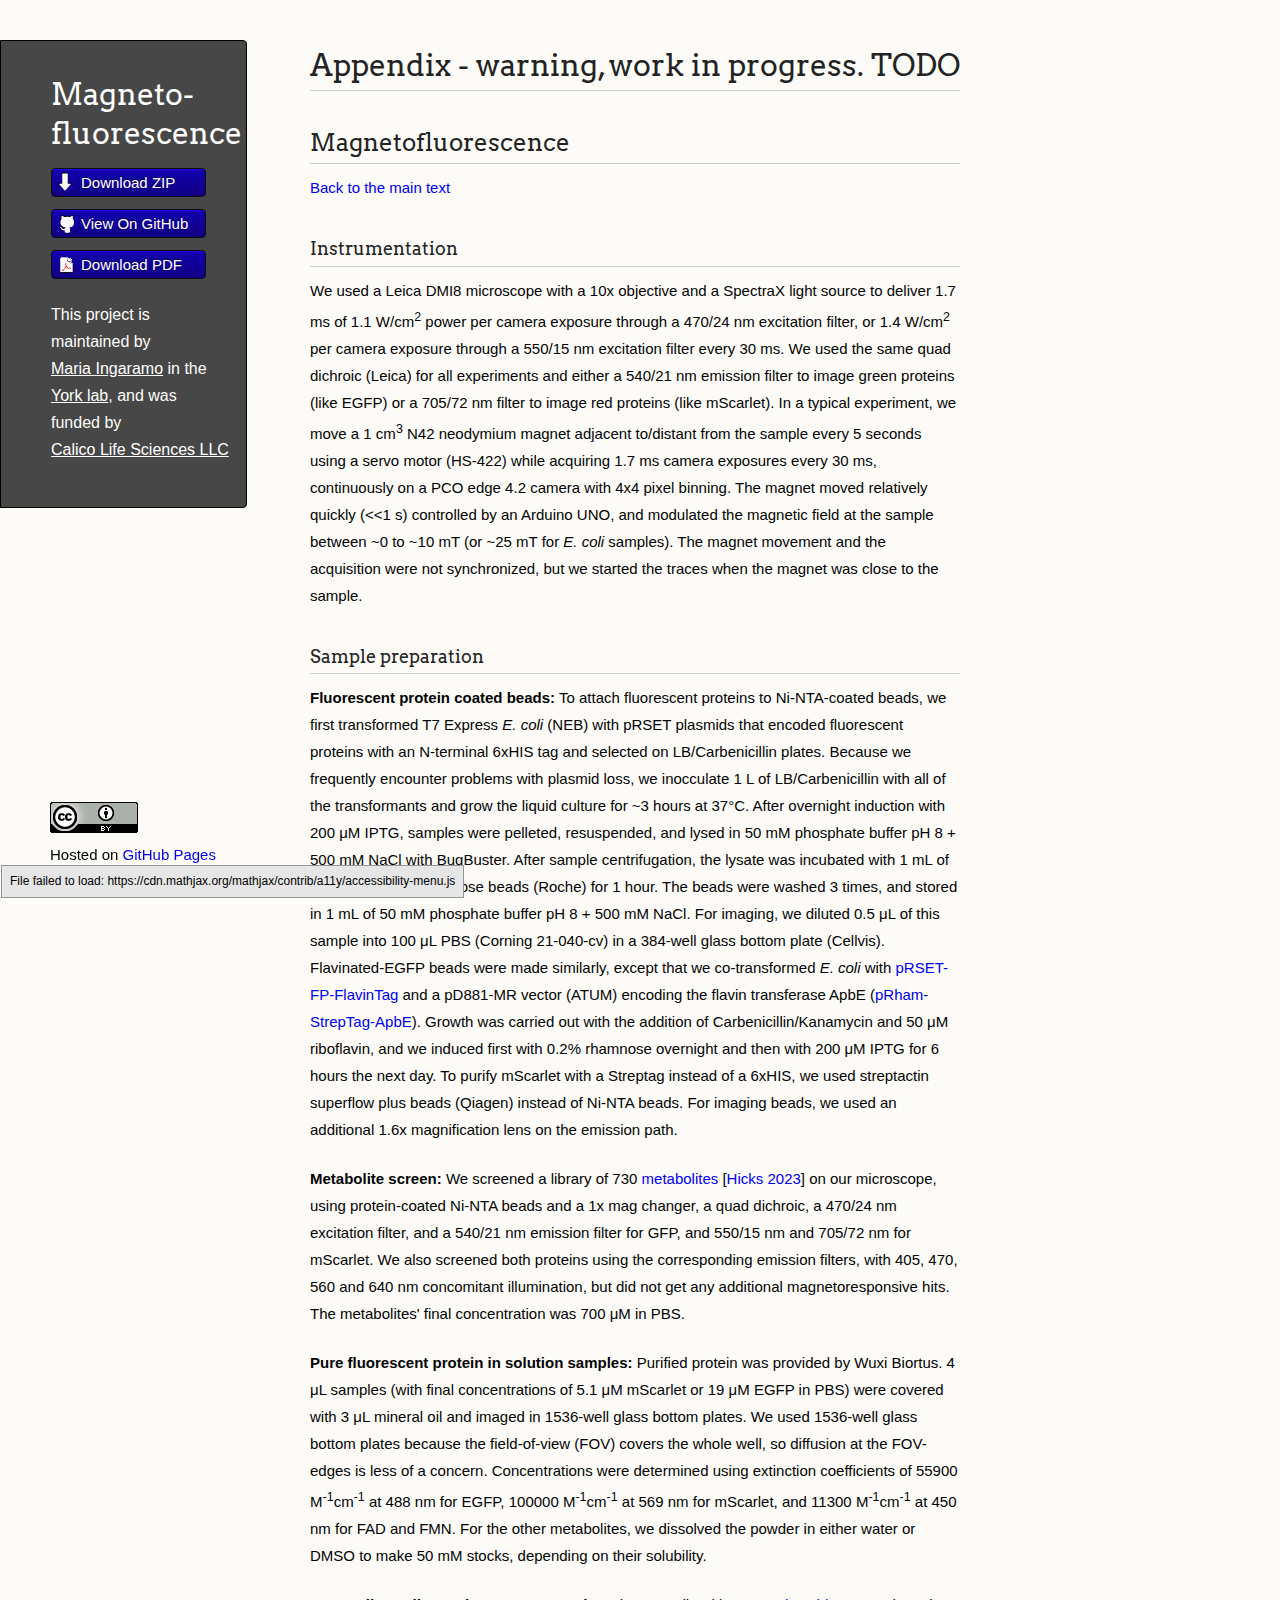
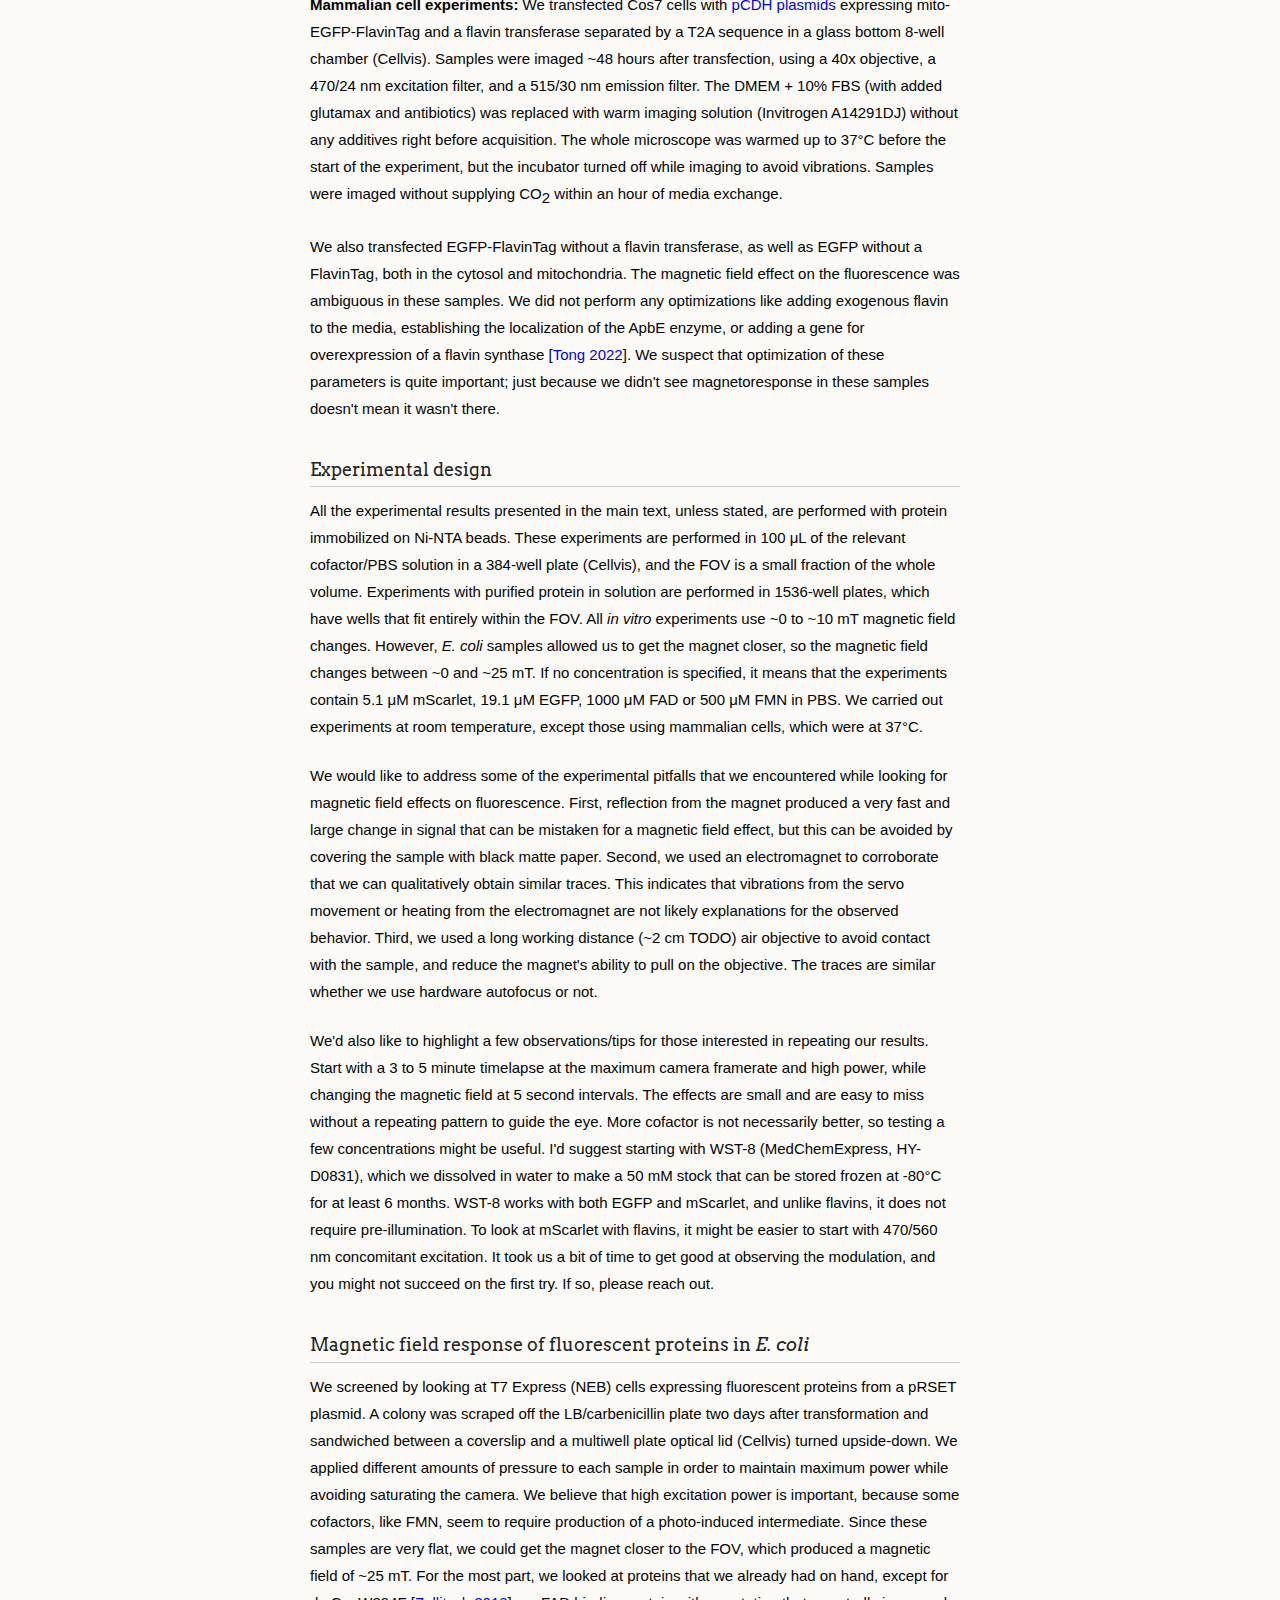
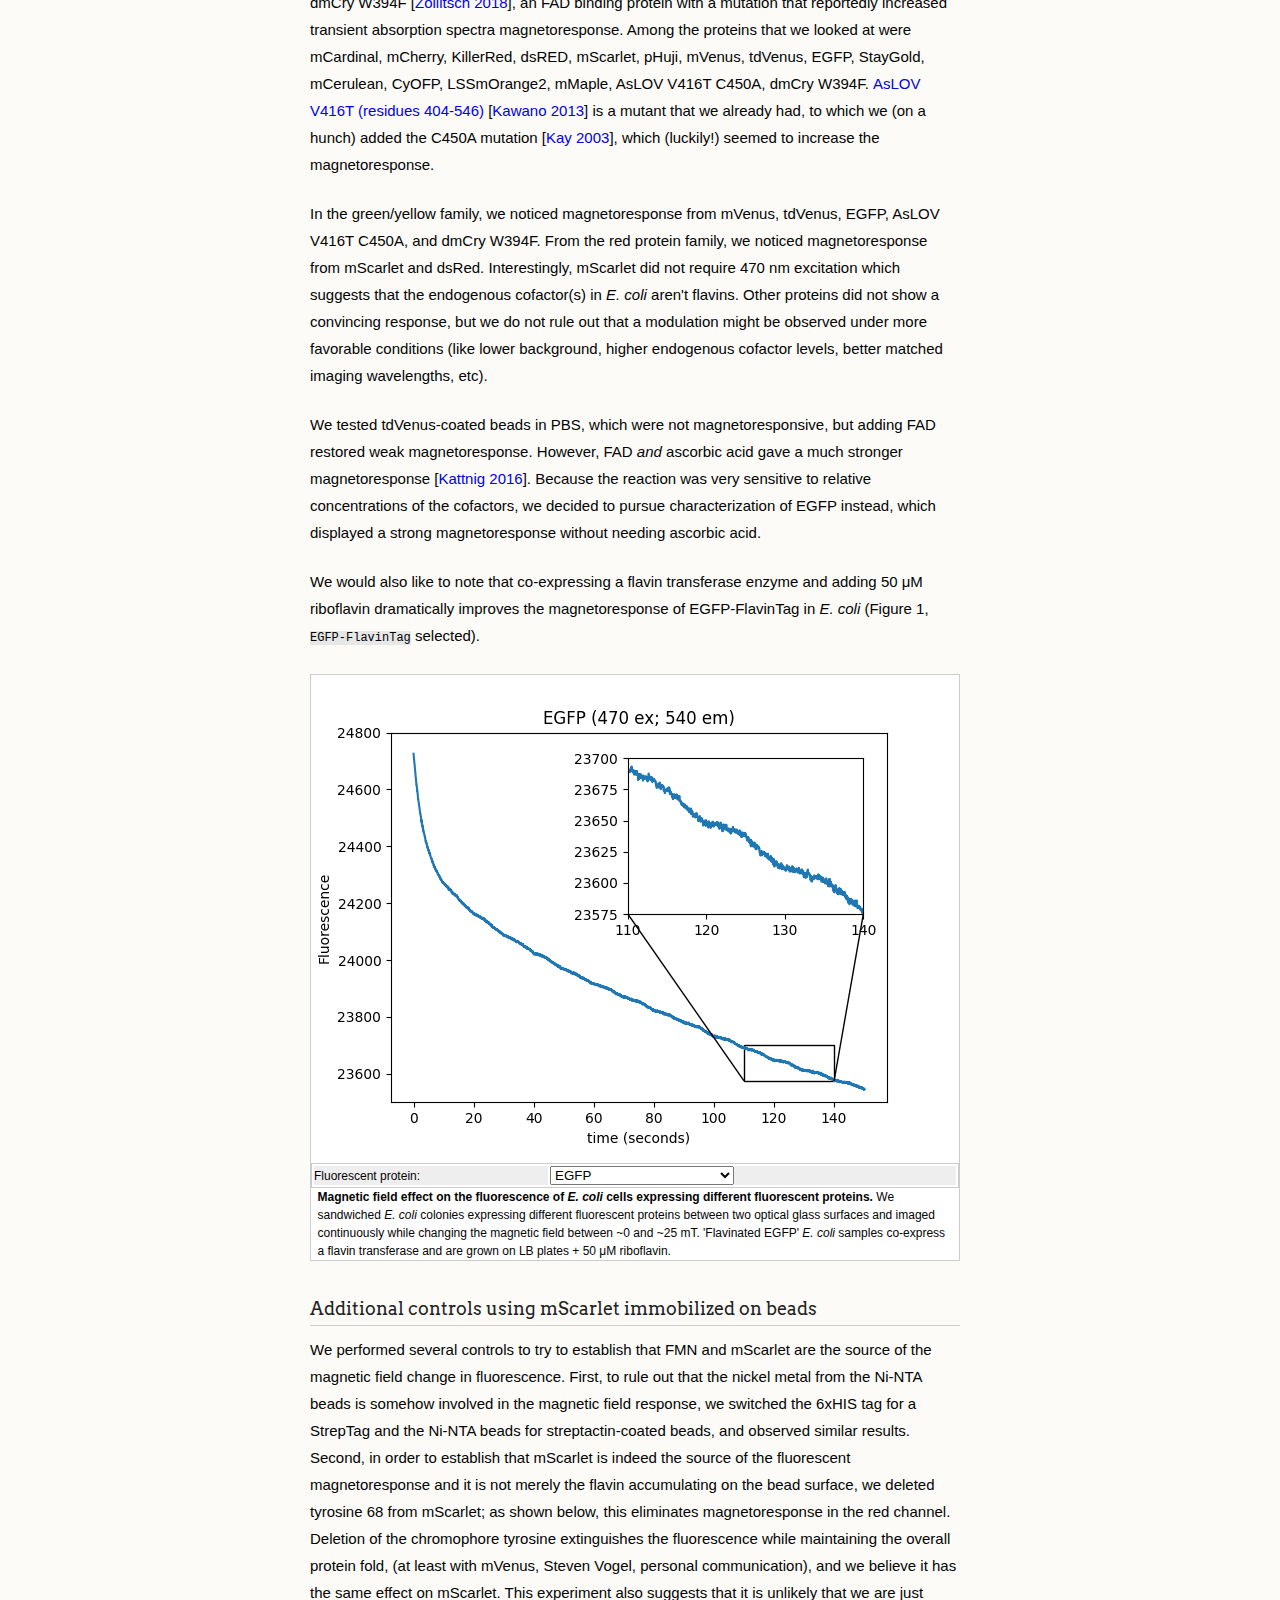
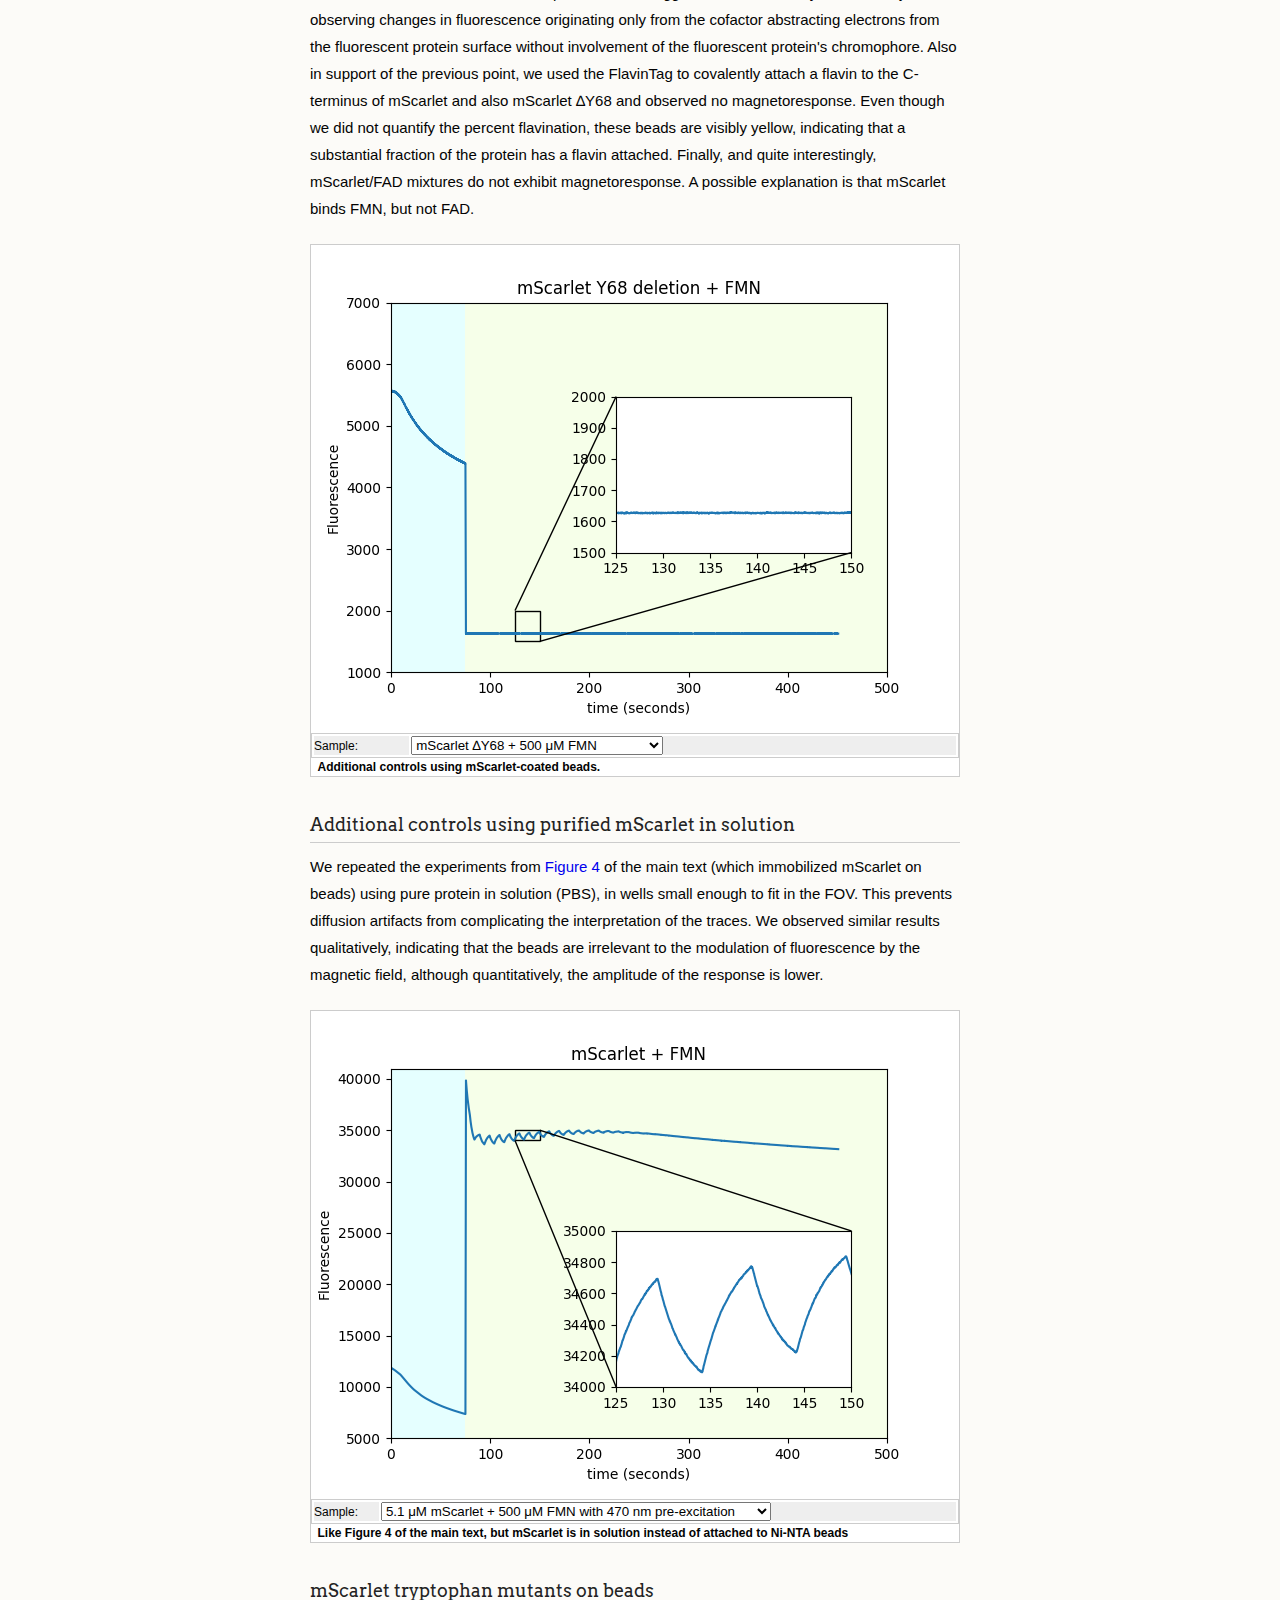
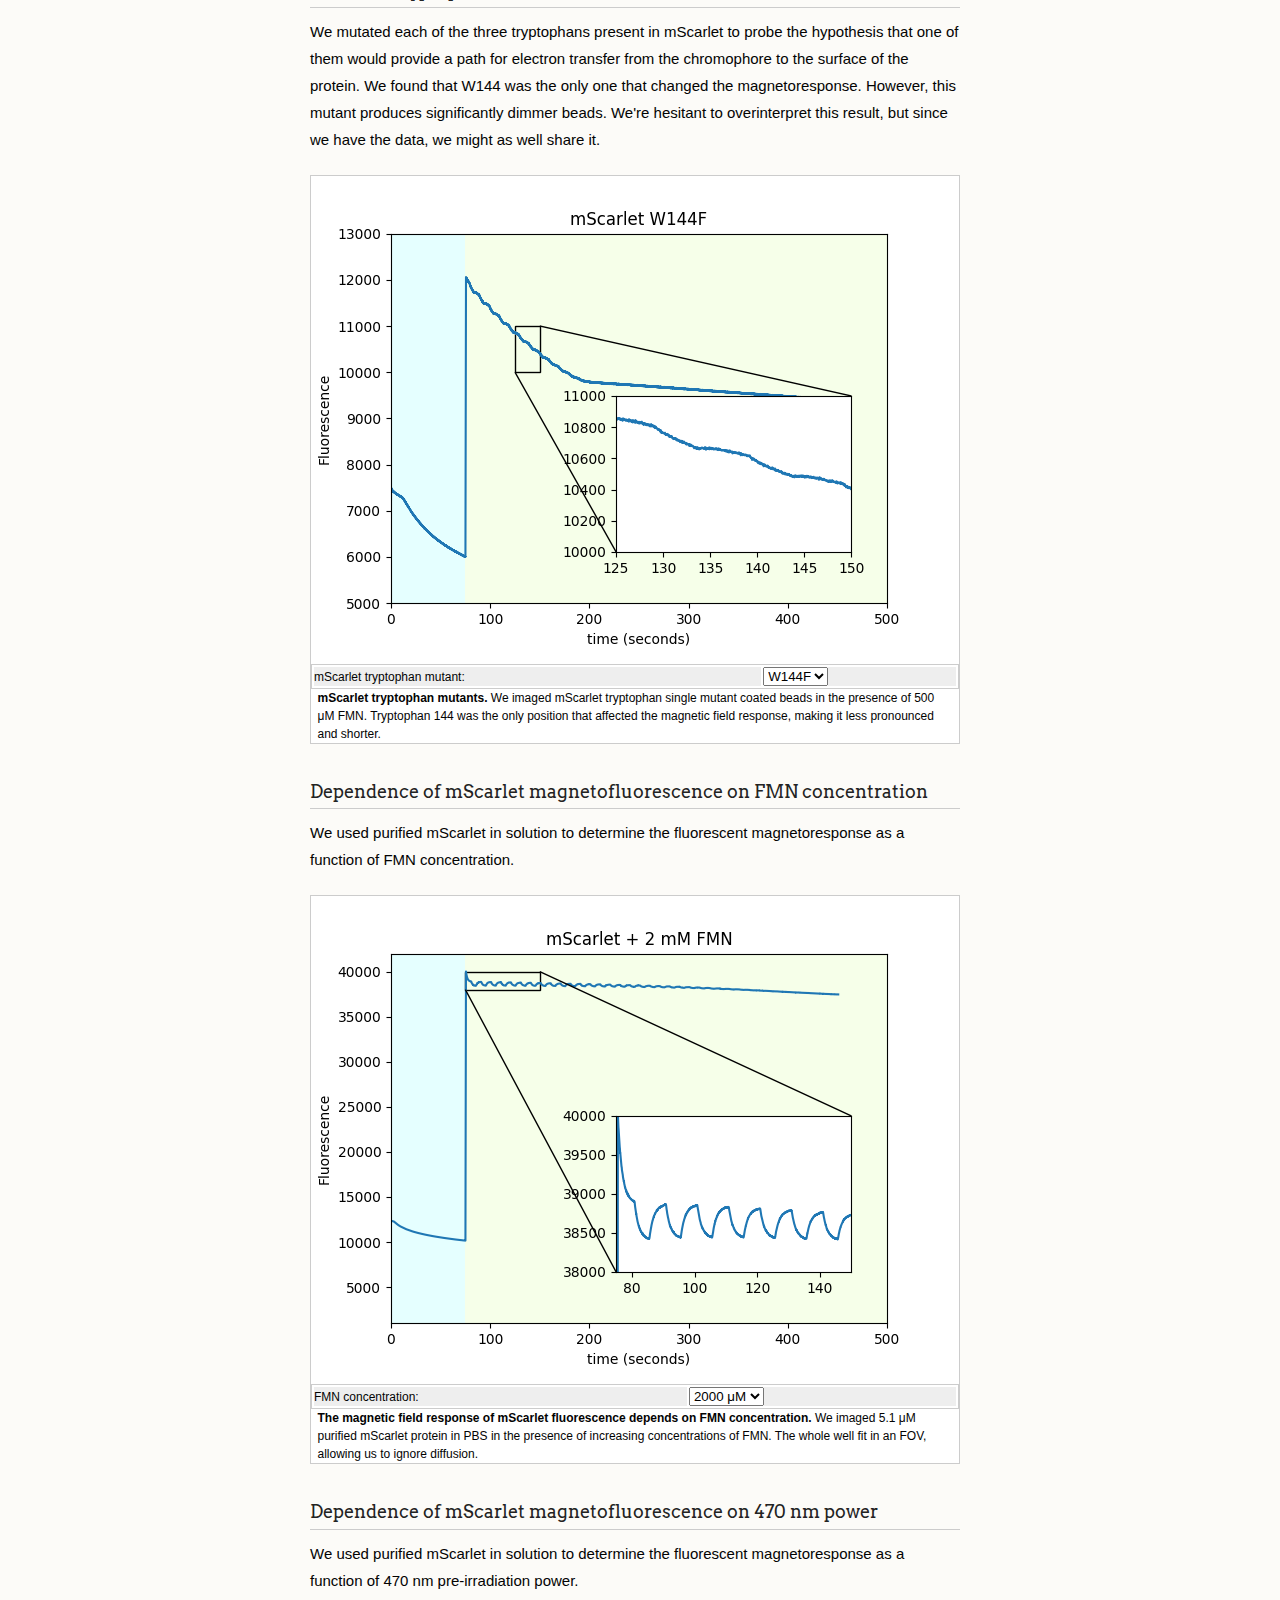
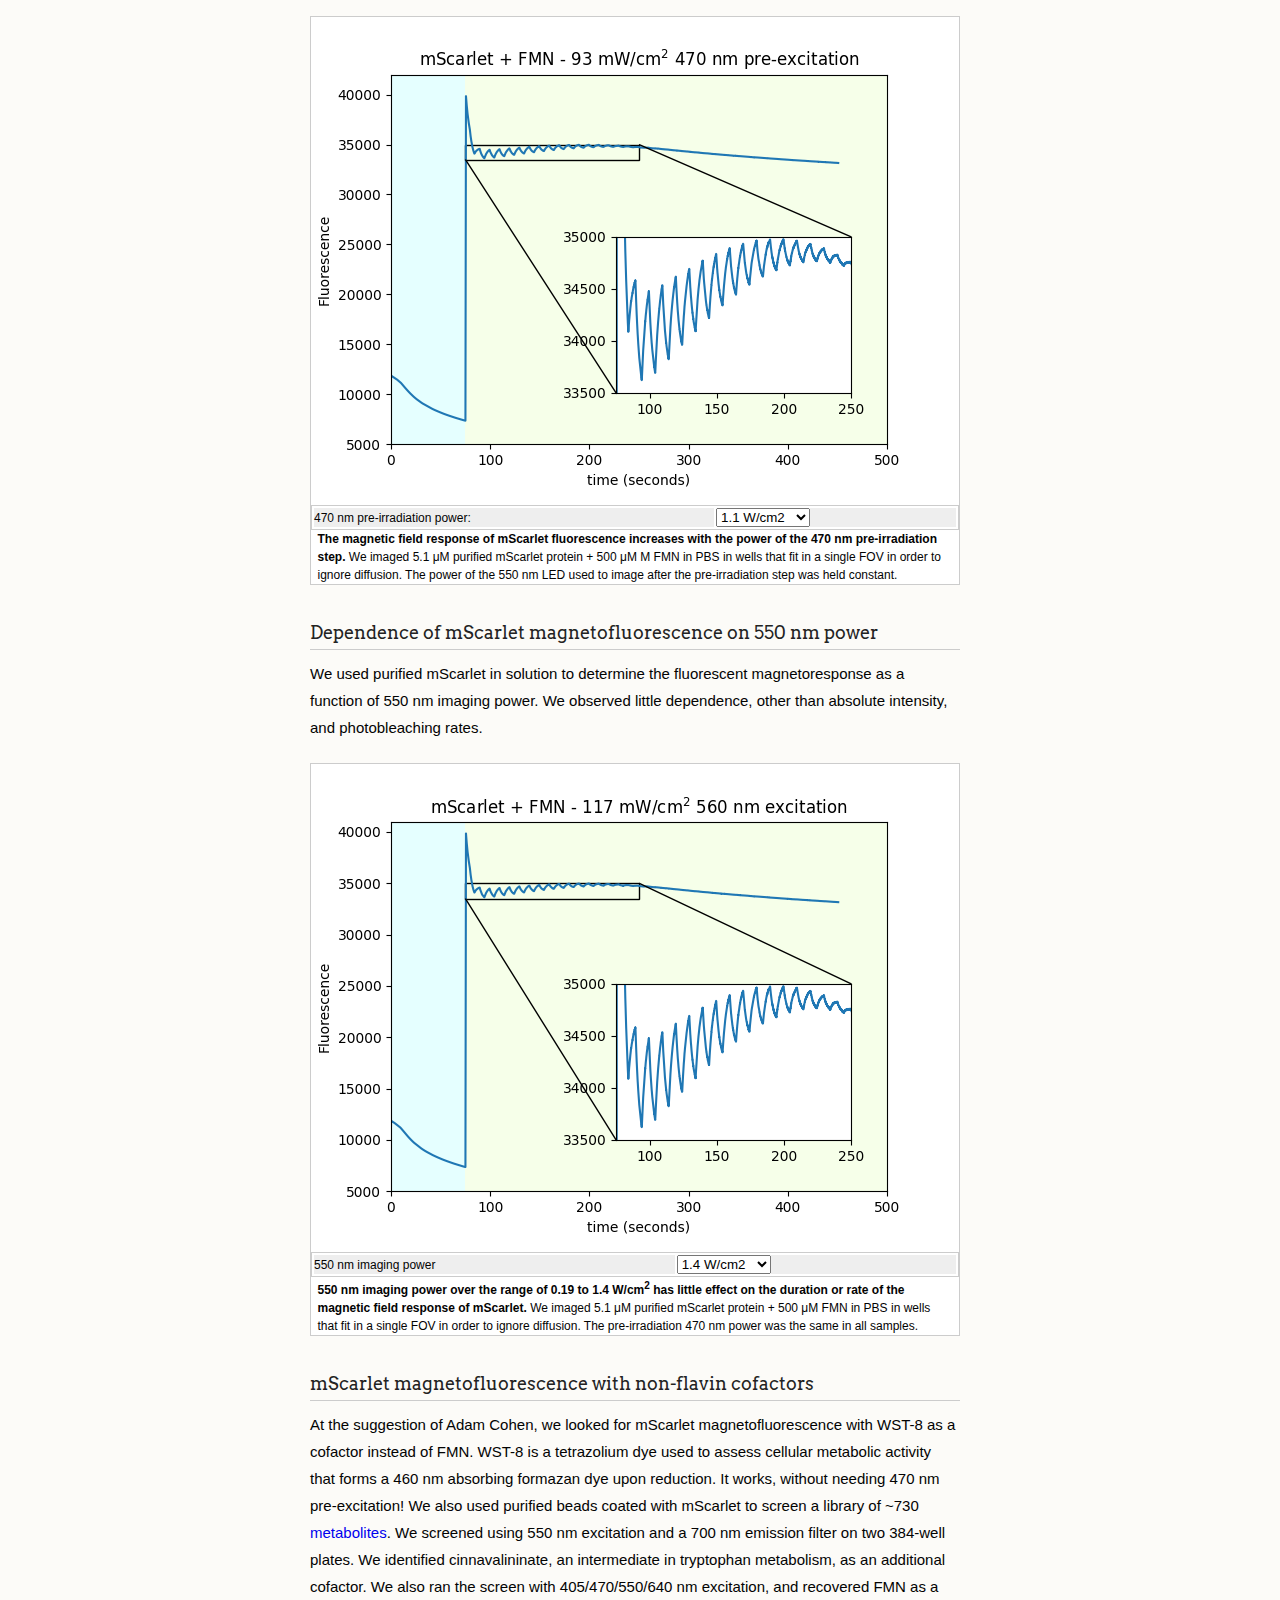
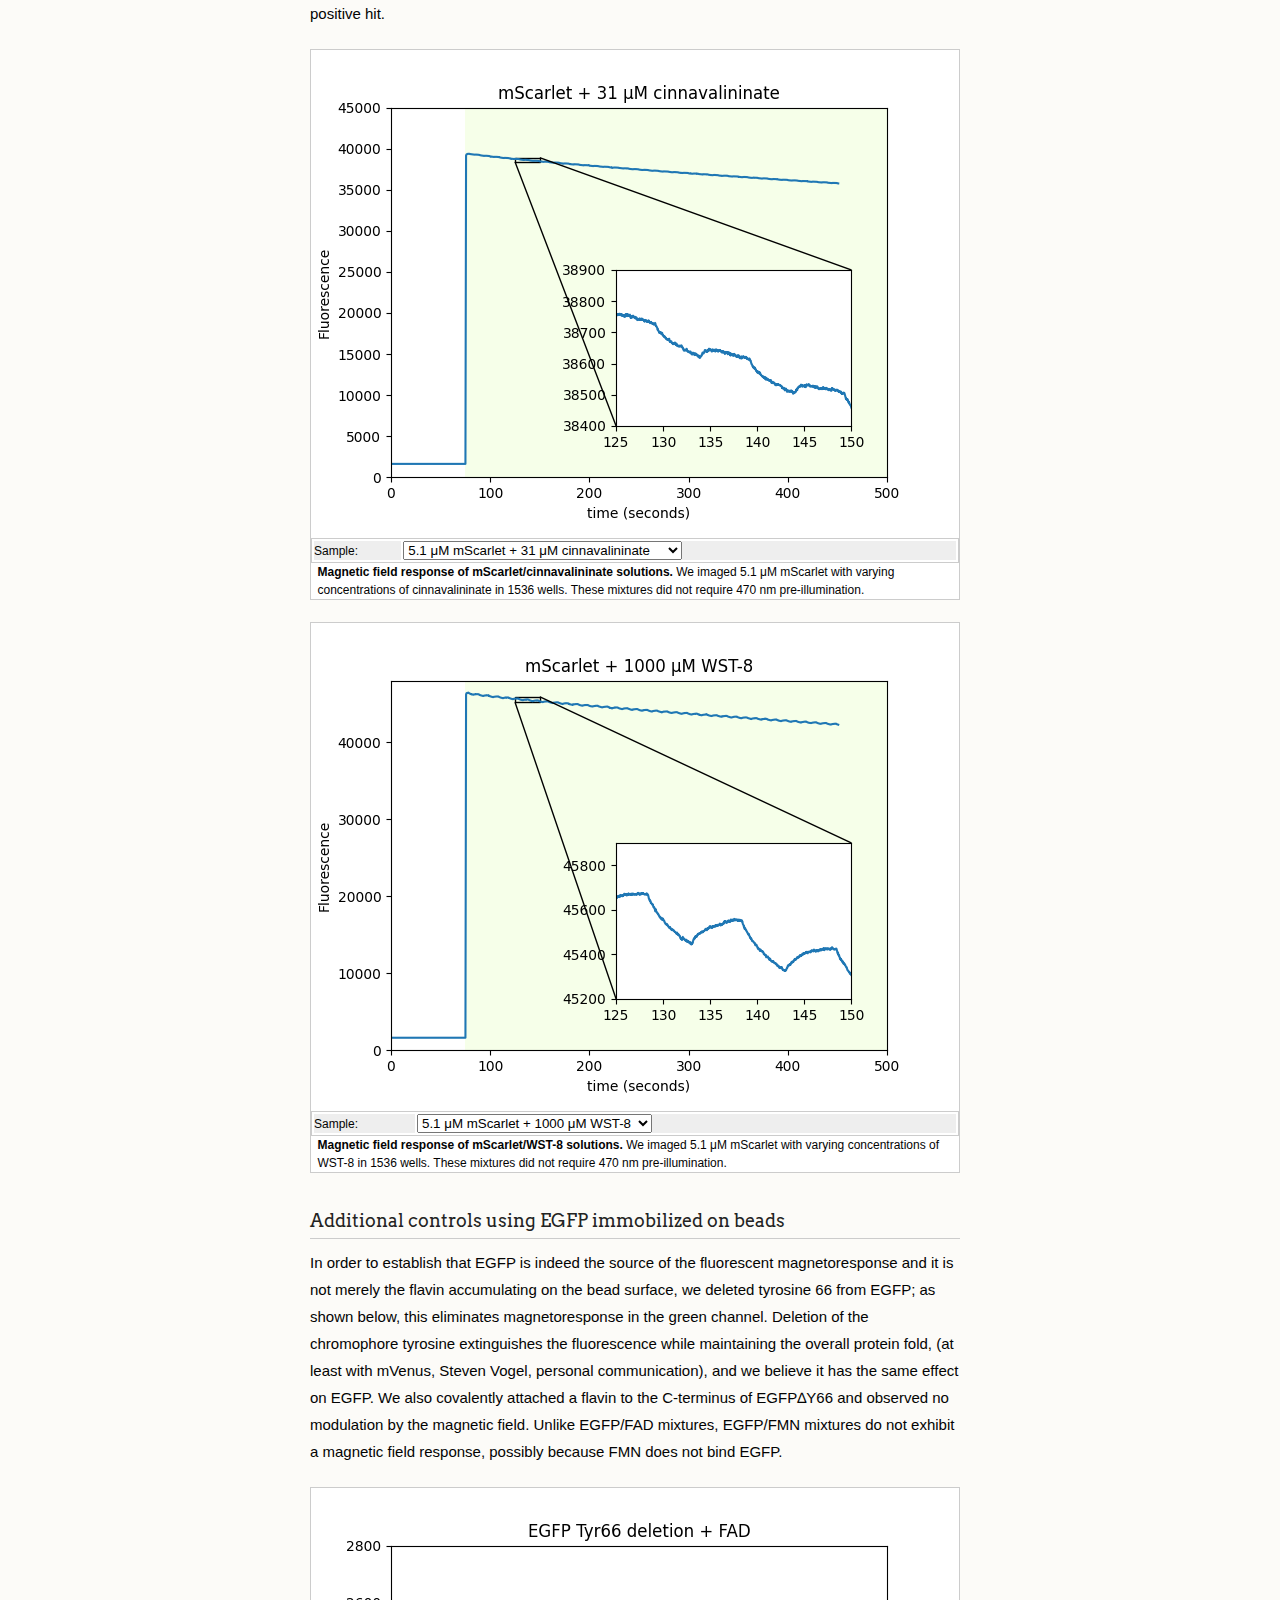
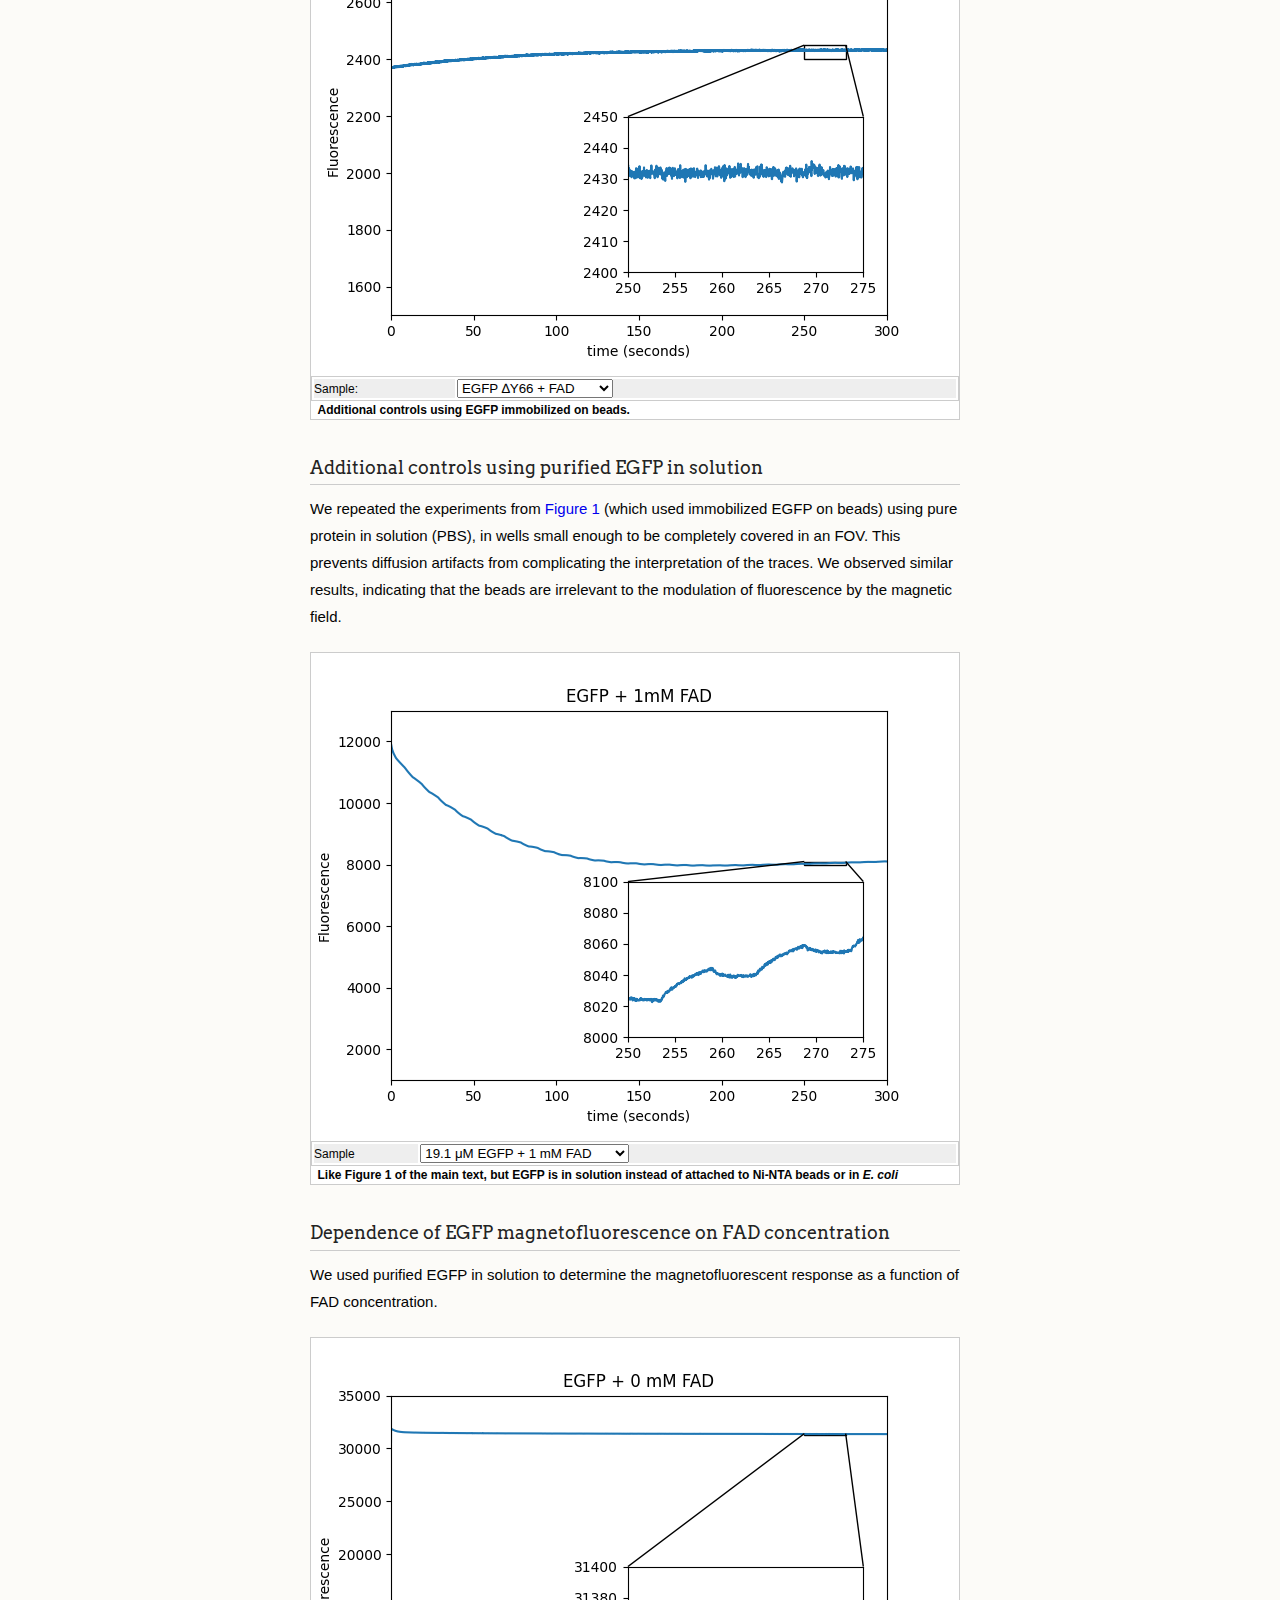
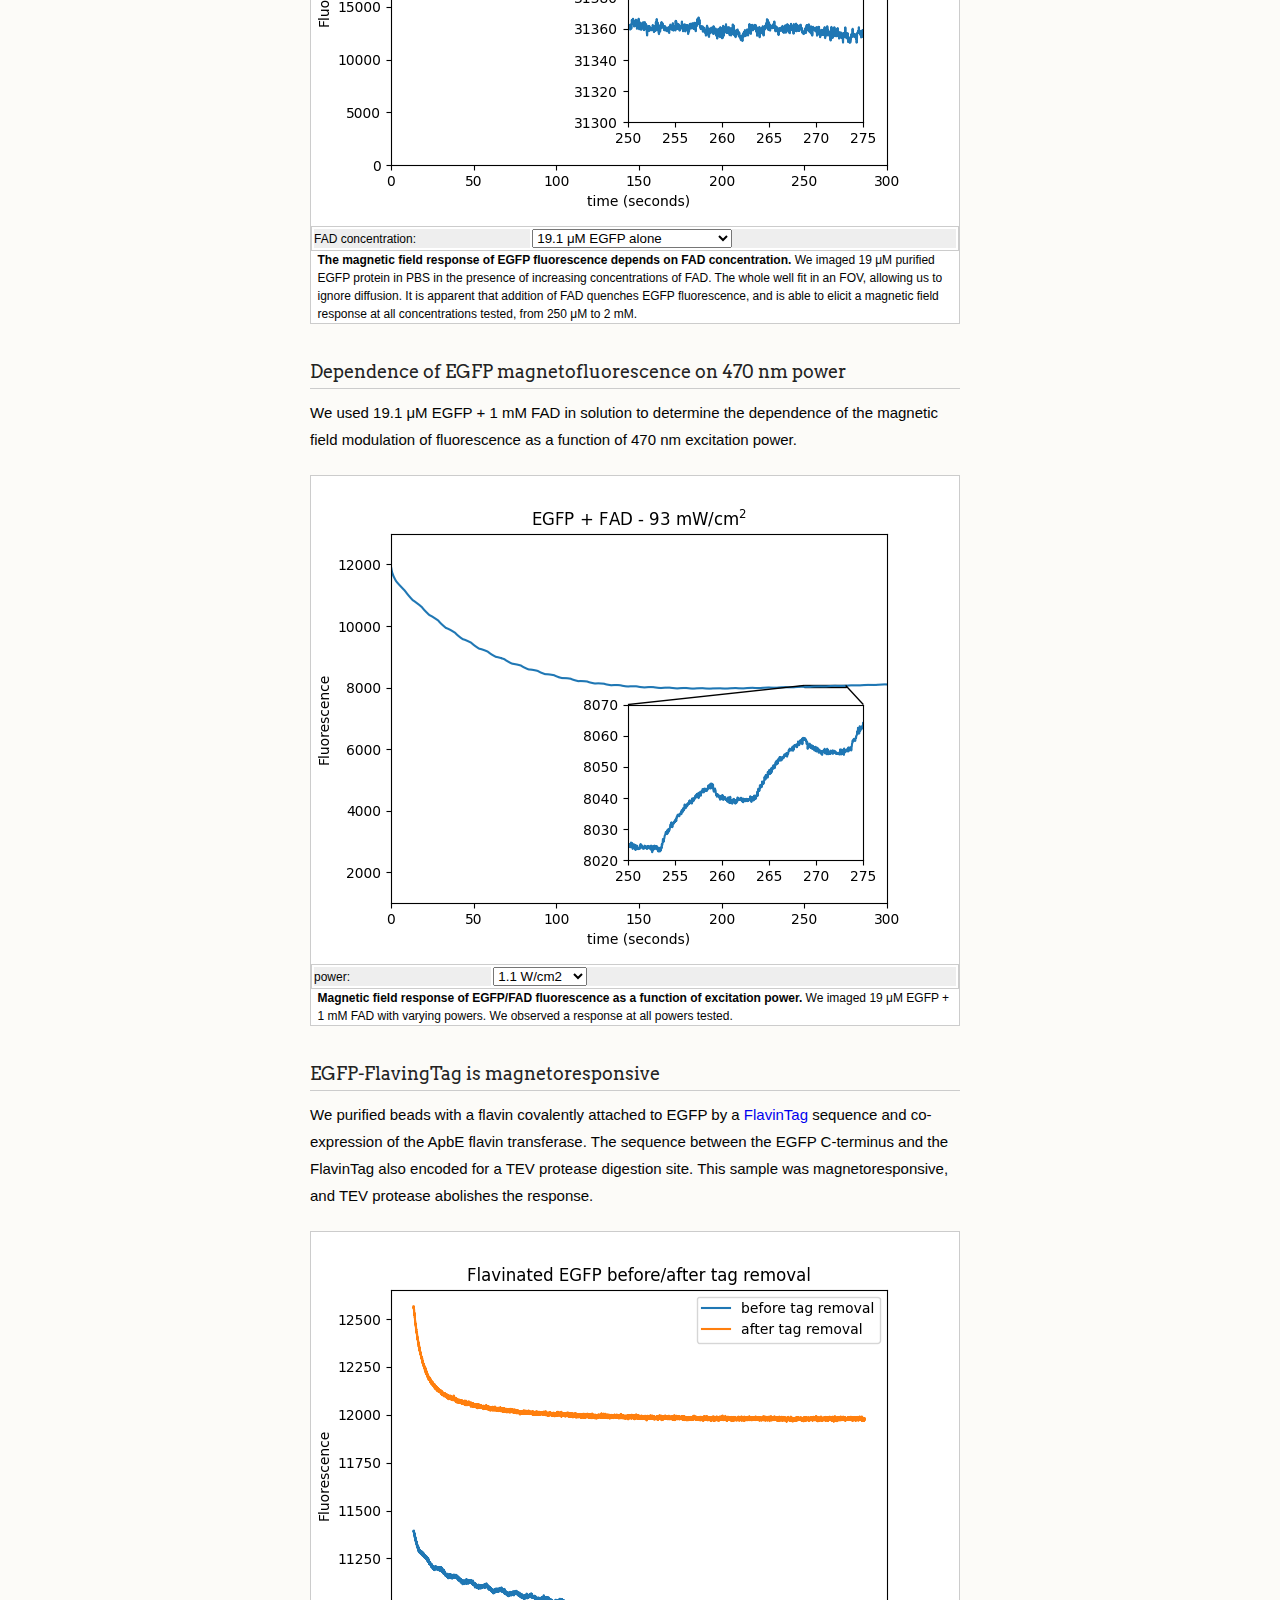
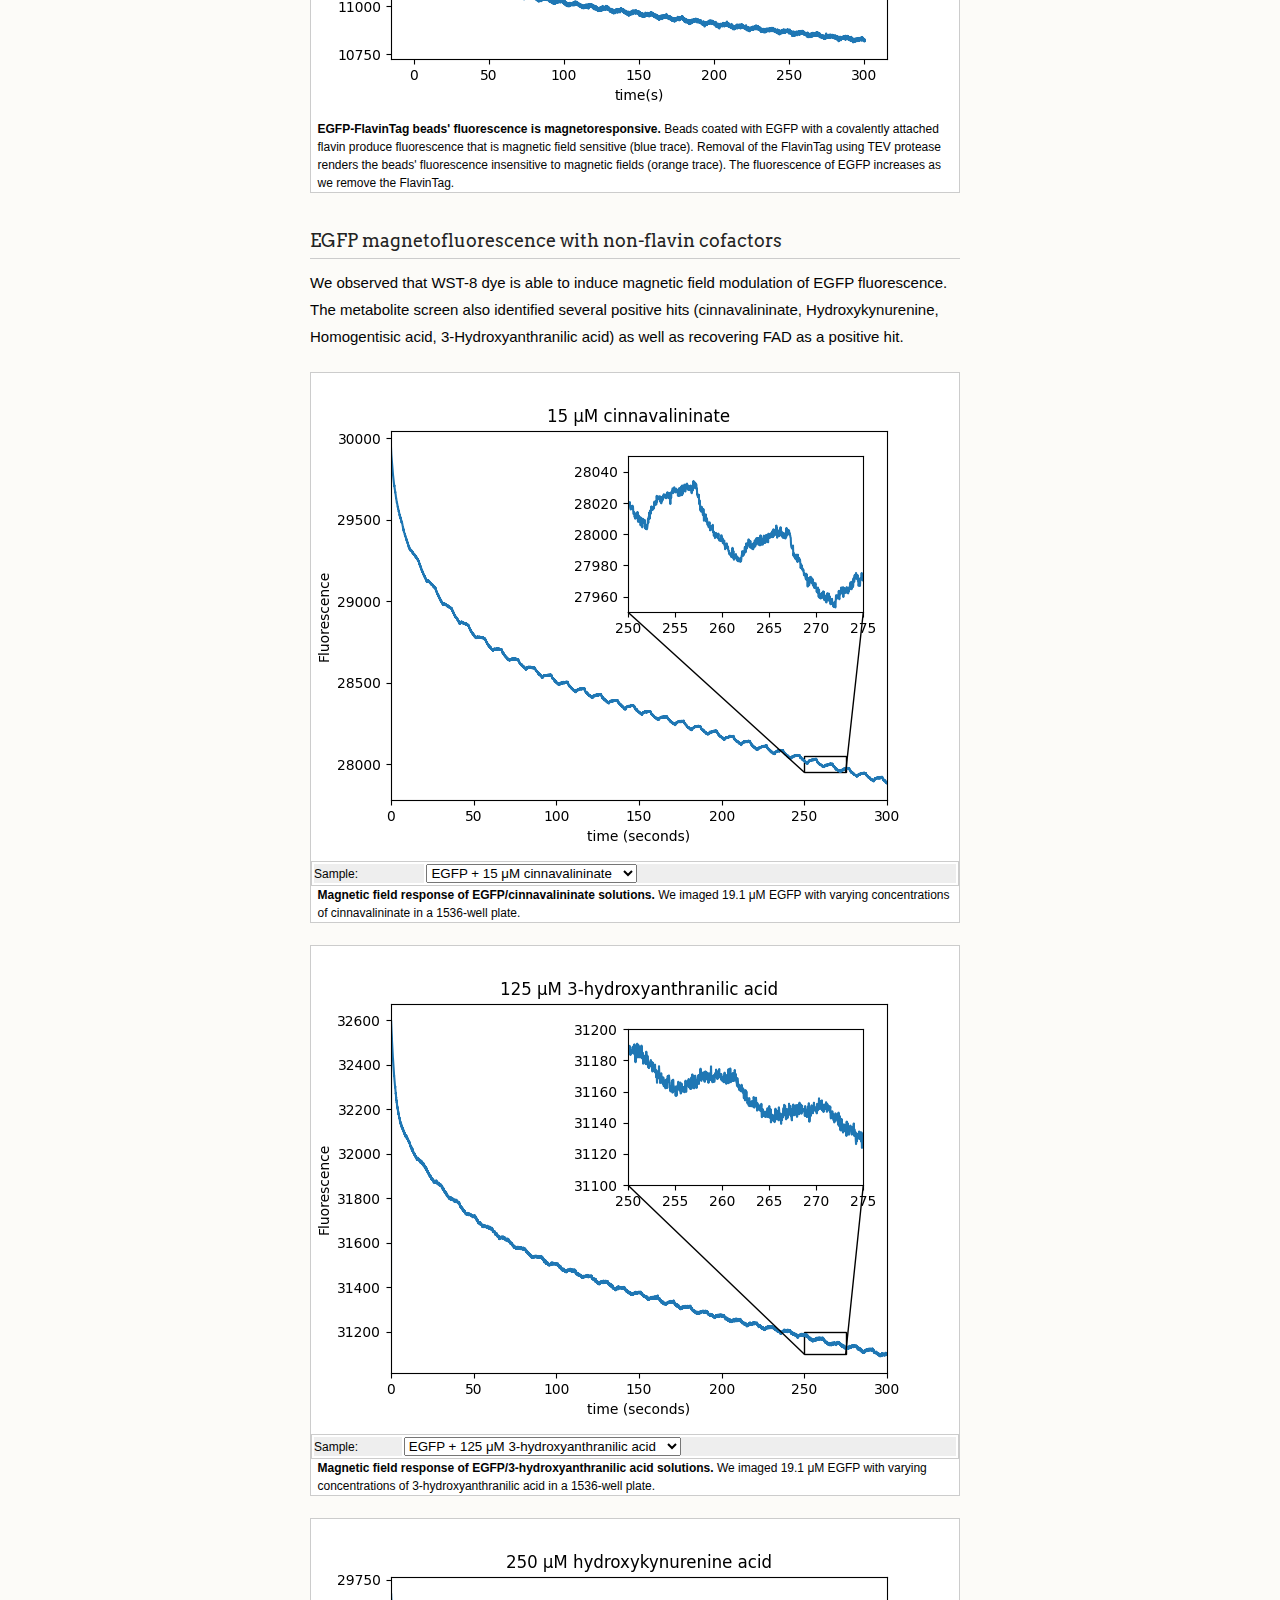
==== appendix.html @ 01bf5975 "Add files via upload" ====
<!doctype html>
<!-- 
##############################################################
Ignore this boilerplate if you're just trying to edit the text.
Skip to the part that says 'The real text begins here'
##############################################################

Based on this theme: https://github.com/broccolini/dinky , which mentioned that attribution is appreciated. Thanks, broccolini!
-->
<html lang="en">
  <head>
    <base target="_blank">
    <meta charset="utf-8">
    <meta http-equiv="X-UA-Compatible" content="IE=edge">
    <title>Magnetofluorescence Appendix</title>

    <link rel="stylesheet" href="stylesheets/styles.css">
    <link rel="stylesheet" href="stylesheets/prism.css">
    <!--[if lt IE 9]>
    <script src="javascript/html5shiv/html5shiv.js"></script>
    <![endif]-->
    <!--[if lt IE 8]>
      <p class="browserupgrade">You are using an <strong>outdated</strong> browser. Please <a href="http://browsehappy.com/">upgrade your browser</a> to improve your experience.</p>
    <![endif]-->
    <script src="javascript/scale-fix/scale.fix.js"></script>
    <script src="javascript/python-highlighting/prism.js"></script>
    <script async  src="javascript/Minimal-MathJax/MathJax.js?config=TeX-AMS_CHTML"></script>
    <script src="javascript/update_figures.js"></script>
    <script src="javascript/reference_list/reference_list.js"></script>
    <script src="javascript/google-analytics/analytics.js"></script>
    <meta name="viewport" content="width=device-width, initial-scale=1, user-scalable=no">
  </head>
  <body>
    <div class="wrapper">
      <header>
        <h1 class="header">Magneto- fluorescence</h1>
        <ul>
          <li class="download"><a class="buttons" href="https://github.com/AndrewGYork/Magnetofluorescence/archive/refs/heads/main.zip">Download ZIP</a></li>
          <li><a class="buttons github" href="https://github.com/AndrewGYork/Magnetofluorescence">View On GitHub</a></li>
          <li><a class="buttons pdf" href="./Magnetofluorescence_Appendix.pdf">Download PDF</a></li>
        </ul>
        <p class="header">This project is maintained by <a class="header name" href="https://github.com/marimar128">Maria Ingaramo</a> in the <a class="header name" href="http://andrewgyork.github.io/">York lab</a>, and was funded by <a class="header name" href="https://www.calicolabs.com/">Calico Life Sciences LLC</a></p>
      </header>
<!-- 
##############################################################
The real text begins here.
##############################################################
 -->
<section>
<h1 id="appendix">Appendix - warning, work in progress. TODO</h1>

<h3 class="onlyprint">
Note that this is a limited PDF or print version; animated and interactive figures are disabled. For the full version of this article, please visit <a href="https://andrewgyork.github.io/Magnetofluorescence">https://andrewgyork.github.io/magnetofluorescence</a></h3>

<h2>Magnetofluorescence</h2>
<p><a href="./index.html" title="Main text" target="_self">Back to the main text</a></p>



<h3 id="instrumentation">Instrumentation</h3>
<p>
 We used a Leica DMI8 microscope with a 10x objective and a SpectraX light source to deliver 1.7 ms of 1.1 W/cm<sup>2</sup> power per camera exposure through a 470/24 nm excitation filter, or 1.4 W/cm<sup>2</sup> per camera exposure through a 550/15 nm excitation filter every 30 ms. We used the same quad dichroic (Leica) for all experiments and either a 540/21 nm emission filter to image green proteins (like EGFP) or a 705/72 nm filter to image red proteins (like mScarlet). In a typical experiment, we move a 1 cm<sup>3</sup> N42 neodymium magnet adjacent to/distant from the sample every 5 seconds using a servo motor (HS-422) while acquiring 1.7 ms camera exposures every 30 ms, continuously on a PCO edge 4.2 camera with 4x4 pixel binning. The magnet moved relatively quickly (&lt;&lt;1 s) controlled by an Arduino UNO, and modulated the magnetic field at the sample between ~0 to ~10 mT (or ~25 mT for <em>E. coli</em> samples). The magnet movement and the acquisition were not synchronized, but we started the traces when the magnet was close to the sample.
</p>

<h3 id="sample_prep">Sample preparation</h3>
<p>
 <strong>Fluorescent protein coated beads:</strong> To attach fluorescent proteins to Ni-NTA-coated beads, we first transformed T7 Express <em>E. coli</em> (NEB) with pRSET plasmids that encoded fluorescent proteins with an N-terminal 6xHIS tag and selected on LB/Carbenicillin plates. Because we frequently encounter problems with plasmid loss, we inocculate 1 L of LB/Carbenicillin with all of the transformants and grow the liquid culture for ~3 hours at 37&deg;C. After overnight induction with 200 &mu;M IPTG, samples were pelleted, resuspended, and lysed in 50 mM phosphate buffer pH 8 + 500 mM NaCl with BugBuster. After sample centrifugation, the lysate was incubated with 1 mL of cOmplete Ni-NTA agarose beads (Roche) for 1 hour. The beads were washed 3 times, and stored in 1 mL of 50 mM phosphate buffer pH 8 + 500 mM NaCl. For imaging, we diluted 0.5 &mu;L of this sample into 100 &mu;L PBS (Corning 21-040-cv) in a 384-well glass bottom plate (Cellvis). Flavinated-EGFP beads were made similarly, except that we co-transformed <em>E. coli</em> with <a href="#sequences" target="_self">pRSET-FP-FlavinTag</a> and a pD881-MR vector (ATUM) encoding the flavin transferase ApbE (<a href="#sequences" target="_self">pRham-StrepTag-ApbE</a>). Growth was carried out with the addition of Carbenicillin/Kanamycin and 50 &mu;M riboflavin, and we induced first with 0.2% rhamnose overnight and then with 200 &mu;M IPTG for 6 hours the next day. To purify mScarlet with a Streptag instead of a 6xHIS, we used streptactin superflow plus beads (Qiagen) instead of Ni-NTA beads. For imaging beads, we used an additional 1.6x magnification lens on the emission path.
</p>
<p>
 <strong>Metabolite screen:</strong> We screened a library of 730 <a href="#screen compounds" target="_self">metabolites</a> [<a class="citation" href="http://doi.org/10.1126/science.abm3452" title="Protein-metabolite interactomics of carbohydrate metabolism reveal regulation of lactate dehydrogenase; Hicks, K.G. et al; Science 379 996-1003(2023)">Hicks 2023</a>] on our microscope, using protein-coated Ni-NTA beads and a 1x mag changer, a quad dichroic, a 470/24 nm excitation filter, and a 540/21 nm emission filter for GFP, and 550/15 nm and 705/72 nm for mScarlet. We also screened both proteins using the corresponding emission filters, with 405, 470, 560 and 640 nm concomitant illumination, but did not get any additional magnetoresponsive hits. The metabolites' final concentration was 700 &mu;M in PBS.
</p>
<p>
 <strong>Pure fluorescent protein in solution samples:</strong> Purified protein was provided by Wuxi Biortus. 4 &mu;L samples (with final concentrations of 5.1 &mu;M mScarlet or 19 &mu;M EGFP in PBS) were covered with 3 &mu;L mineral oil and imaged in 1536-well glass bottom plates. We used 1536-well glass bottom plates because the field-of-view (FOV) covers the whole well, so diffusion at the FOV-edges is less of a concern. Concentrations were determined using extinction coefficients of 55900 M<sup>-1</sup>cm<sup>-1</sup> at 488 nm for EGFP, 100000 M<sup>-1</sup>cm<sup>-1</sup> at 569 nm for mScarlet, and 11300 M<sup>-1</sup>cm<sup>-1</sup> at 450 nm for FAD and FMN. For the other metabolites, we dissolved the powder in either water or DMSO to make 50 mM stocks, depending on their solubility.
</p>
<p id="sample_prep_mam">
 <strong>Mammalian cell experiments:</strong> We transfected Cos7 cells with <a href="#sequences" target="_self">pCDH plasmids</a> expressing mito-EGFP-FlavinTag and a flavin transferase separated by a T2A sequence in a glass bottom 8-well chamber (Cellvis). Samples were imaged ~48 hours after transfection, using a 40x objective, a 470/24 nm excitation filter, and a 515/30 nm emission filter. The DMEM + 10% FBS (with added glutamax and antibiotics) was replaced with warm imaging solution (Invitrogen A14291DJ) without any additives right before acquisition. The whole microscope was warmed up to 37&deg;C before the start of the experiment, but the incubator turned off while imaging to avoid vibrations. Samples were imaged without supplying CO<sub>2</sub> within an hour of media exchange. 
</p>
<p>
  We also transfected EGFP-FlavinTag without a flavin transferase, as well as EGFP without a FlavinTag, both in the cytosol and mitochondria. The magnetic field effect on the fluorescence was ambiguous in these samples. We did not perform any optimizations like adding exogenous flavin to the media, establishing the localization of the ApbE enzyme, or adding a gene for overexpression of a flavin synthase [<a class="citation" href="https://doi.org/10.1002/cbic.202200144" title="Broadening the Scope of the Flavin-Tag Method by Improving Flavin Incorporation and Incorporating Flavin Analogs; Tong, Y., Loonstra, M. R., &amp; Fraaije, M. W.; Chembiochem: a European journal of chemical biology 23, e202200144 (2022).">Tong 2022</a>]. We suspect that optimization of these parameters is quite important; just because we didn't see magnetoresponse in these samples doesn't mean it wasn't there.
</p>

<h3 id="exp_design">Experimental design</h3>

<p>
All the experimental results presented in the main text, unless stated, are performed with protein immobilized on Ni-NTA beads. These experiments are performed in 100 &mu;L of the relevant cofactor/PBS solution in a 384-well plate (Cellvis), and the FOV is a small fraction of the whole volume. Experiments with purified protein in solution are performed in 1536-well plates, which have wells that fit entirely within the FOV. All <em>in vitro</em> experiments use ~0 to ~10 mT magnetic field changes. However, <em>E. coli</em> samples allowed us to get the magnet closer, so the magnetic field changes between ~0 and ~25 mT. If no concentration is specified, it means that the experiments contain 5.1 &mu;M mScarlet, 19.1 &mu;M EGFP, 1000 &mu;M FAD or 500 &mu;M FMN in PBS. We carried out experiments at room temperature, except those using mammalian cells, which were at 37&deg;C.
</p>

<p id="debugging">
 We would like to address some of the experimental pitfalls that we encountered while looking for magnetic field effects on fluorescence. First, reflection from the magnet produced a very fast and large change in signal that can be mistaken for a magnetic field effect, but this can be avoided by covering the sample with black matte paper. Second, we used an electromagnet to corroborate that we can qualitatively obtain similar traces. This indicates that vibrations from the servo movement or heating from the electromagnet are not likely explanations for the observed behavior. Third, we used a long working distance (~2 cm TODO) air objective to avoid contact with the sample, and reduce the magnet's ability to pull on the objective. The traces are similar whether we use hardware autofocus or not. 
</p>

<p>
 We'd also like to highlight a few observations/tips for those interested in repeating our results. Start with a 3 to 5 minute timelapse at the maximum camera framerate and high power, while changing the magnetic field at 5 second intervals. The effects are small and are easy to miss without a repeating pattern to guide the eye. More cofactor is not necessarily better, so testing a few concentrations might be useful. I'd suggest starting with WST-8 (MedChemExpress, HY-D0831), which we dissolved in water to make a 50 mM stock that can be stored frozen at -80&deg;C for at least 6 months. WST-8 works with both EGFP and mScarlet, and unlike flavins, it does not require pre-illumination. To look at mScarlet with flavins, it might be easier to start with 470/560 nm concomitant excitation. It took us a bit of time to get good at observing the modulation, and you might not succeed on the first try. If so, please reach out. 
</p>

<h3 id="coli_response"> Magnetic field response of fluorescent proteins in <em>E. coli</em> </h3>
<p>
We screened by looking at T7 Express (NEB) cells expressing fluorescent proteins from a pRSET plasmid. A colony was scraped off the LB/carbenicillin plate two days after transformation and sandwiched between a coverslip and a multiwell plate optical lid (Cellvis) turned upside-down. We applied different amounts of pressure to each sample in order to maintain maximum power while avoiding saturating the camera. We believe that high excitation power is important, because some cofactors, like FMN, seem to require production of a photo-induced intermediate. Since these samples are very flat, we could get the magnet closer to the FOV, which produced a magnetic field of ~25 mT. For the most part, we looked at proteins that we already had on hand, except for dmCry W394F
[<a class="citation" href="https://ora.ox.ac.uk/objects/uuid:a0a5ba24-c6dc-47e1-ba59-4feabf118d8b" title="Investigation of Magnetic Field Effects on Protein Photochemistry using Cavity Enhanced Spectroscopy; Zollitsch, T.; PhD thesis, University of Oxford (2018)">Zollitsch 2018</a>],
an FAD binding protein with a mutation that reportedly increased transient absorption spectra magnetoresponse. Among the proteins that we looked at were mCardinal, mCherry, KillerRed, dsRED, mScarlet, pHuji, mVenus, tdVenus, EGFP, StayGold, mCerulean, CyOFP, LSSmOrange2, mMaple, AsLOV V416T C450A, dmCry W394F.
<a href="#sequences" target="_self">AsLOV V416T (residues 404-546)</a>
[<a class="citation" href="https://doi.org/10.1371/journal.pone.0082693" title="Fluorescence imaging-based high-throughput screening of fast- and slow-cycling LOV proteins; Kawano, F., Aono, Y., Suzuki, H., &amp; Sato, M.; PloS one 8, e82693 (2013)">Kawano 2013</a>]
is a mutant that we already had, to which we (on a hunch) added the C450A mutation
[<a class="citation" href="https://doi.org/10.1074/jbc.M205509200" title="Blue light perception in plants. Detection and characterization of a light-induced neutral flavin radical in a C450A mutant of phototropin; Kay, C. W., Schleicher, E., Kuppig, A., Hofner, H., Rüdiger, W., Schleicher, M., Fischer, M., Bacher, A., Weber, S., &amp; Richter, G.; The Journal of biological chemistry 278, 10973–10982 (2003)">Kay 2003</a>],
which (luckily!) seemed to increase the magnetoresponse. </p>


<p>In the green/yellow family, we noticed magnetoresponse from mVenus, tdVenus, EGFP, AsLOV V416T C450A, and dmCry W394F. From the red protein family, we noticed magnetoresponse from mScarlet and dsRed. Interestingly, mScarlet did not require 470 nm excitation which suggests that the endogenous cofactor(s) in <em>E. coli</em> aren't flavins. Other proteins did not show a convincing response, but we do not rule out that a modulation might be observed under more favorable conditions (like lower background, higher endogenous cofactor levels, better matched imaging wavelengths, etc). </p> 

<p>We tested tdVenus-coated beads in PBS, which were not magnetoresponsive, but adding FAD restored weak magnetoresponse. However, FAD <em>and</em> ascorbic acid gave a much stronger magnetoresponse
[<a class="citation" href="https://doi.org/10.1038/nchem.2447" title="Chemical amplification of magnetic field effects relevant to avian magnetoreception; Kattnig, D.R., Evans, E.W., Déjean, V., Dodson, C.A., Wallace, M.I., Mackenzie, S.R., Timmel, C.R. &amp; Hore, P.J.; Nature Chemistry 8 384-391 (2016)">Kattnig 2016</a>]. Because the reaction was very sensitive to relative concentrations of the cofactors, we decided to pursue characterization of EGFP instead, which displayed a strong magnetoresponse without needing ascorbic acid.
 </p>
<P>We would also like to note that co-expressing a flavin transferase enzyme and adding 50 &mu;M riboflavin dramatically improves the magnetoresponse of EGFP-FlavinTag in <em>E. coli</em> (Figure 1, <code>EGFP-FlavinTag</code> selected).</p>

<figure id="coli_figure">
<img src="./images/e_coli/egfp_trace.png" alt="fluorescent proteins in e coli" id="coli">
<table class="figure_controls">
  <tr>
   <td>Fluorescent protein: 
   </td>
   <td>
    <select id="coli_traces" onchange="update_coli_figure()">
    <option value="egfp_trace.png" selected="selected">EGFP</option>
    <option value="EGFP_flavin_trace.png">EGFP-FlavinTag</option>
    <option value="mscarlet.png">mScarlet</option>
    <option value="LOV.png">LOV domain C450A V416T</option>
    <option value="venus.png">mVenus</option>
    <option value="tdVenus.png">tdVenus</option>
    <option value="dmcry.png">dmCry W394F</option>
    <option value="dsRed.png">dsRed</option>
    <option value="unlabeled_470_540.png">No protein, 470 nm ex</option>
    <option value="unlabeled_470_560_700.png">No protein, 470/550 nm ex</option>
    <option value="unlabeled_560.png">No protein, 550 nm ex</option>
    </select>
  </td>
 </tr>
</table>
 <figcaption><strong>Magnetic field effect on the fluorescence of <em>E. coli</em> cells expressing different fluorescent proteins.</strong> We sandwiched <em>E. coli</em> colonies expressing different fluorescent proteins between two optical glass surfaces and imaged continuously while changing the magnetic field between ~0 and ~25 mT. 'Flavinated EGFP' <em>E. coli</em> samples co-express a flavin transferase and are grown on LB plates + 50 &mu;M riboflavin. 
 </figcaption>
</figure><p></p>


<h3 id="scarlet_controls">Additional controls using mScarlet immobilized on beads</h3>
<p>We performed several controls to try to establish that FMN and mScarlet are the source of the magnetic field change in fluorescence. First, to rule out that the nickel metal from the Ni-NTA beads is somehow involved in the magnetic field response, we switched the 6xHIS tag for a StrepTag and the Ni-NTA beads for streptactin-coated beads, and observed similar results. Second, in order to establish that mScarlet is indeed the source of the fluorescent magnetoresponse and it is not merely the flavin accumulating on the bead surface, we deleted tyrosine 68 from mScarlet; as shown below, this eliminates magnetoresponse in the red channel. Deletion of the chromophore tyrosine extinguishes the fluorescence while maintaining the overall protein fold, (at least with mVenus, Steven Vogel, personal communication), and we believe it has the same effect on mScarlet. This experiment also suggests that it is unlikely that we are just observing changes in fluorescence originating only from the cofactor abstracting electrons from the fluorescent protein surface without involvement of the fluorescent protein's chromophore. Also in support of the previous point, we used the FlavinTag to covalently attach a flavin to the C-terminus of mScarlet and also mScarlet &#8710;Y68 and observed no magnetoresponse. Even though we did not quantify the percent flavination, these beads are visibly yellow, indicating that a substantial fraction of the protein has a flavin attached. Finally, and quite interestingly, mScarlet/FAD mixtures do not exhibit magnetoresponse. A possible explanation is that mScarlet binds FMN, but not FAD. </p>

<figure id="scarlet_beads_control_figure">
<img src="./images/Scarlet_bead_figure/controls/Figure_dead_FMN.png" alt="Scarlet beads control figure" id="scarlet_beads_control">
<table class="figure_controls">
  <tr>
  <td>Sample: </td><td><select id="scarlet_beads_control_traces" onchange="update_scarlet_beads_control_figure()">
    <option value="Figure_dead_FMN.png" selected="selected">mScarlet &#8710;Y68 + 500 &mu;M FMN </option>
    <option value="Figure_dead_flavinated.png">Flavinated mScarlet &#8710;Y68</option>
    <option value="Figure_scarlet_FAD.png">mScarlet beads + FAD</option>
    <option value="Figure_scarlet_streptag.png">mScarlet StrepTactin beads + &mu;M FMN</option>
  </select></td>
    </tr>
</table>
 <figcaption><strong>Additional controls using mScarlet-coated beads.</strong>
 </figcaption>
</figure><p></p>


<h3>Additional controls using purified mScarlet in solution</h3>
<p>
  We repeated the experiments from <a href="./index.html#scarlet_FMN_figure">Figure 4</a> of the main text (which immobilized mScarlet on beads) using pure protein in solution (PBS), in wells small enough to fit in the FOV. This prevents diffusion artifacts from complicating the interpretation of the traces. We observed similar results qualitatively, indicating that the beads are irrelevant to the modulation of fluorescence by the magnetic field, although quantitatively, the amplitude of the response is lower.
</p>
<figure id="scarlet_in_solution_figure">
<img src="./images/Scarlet_protein/figure_repeat/Figure_scarlet_FMN.png" alt="Scarlet in solution figure" id="scarlet_in_solution">
<table class="figure_controls">
  <tr>
  <td>Sample: </td><td><select id="scarlet_in_solution_traces" onchange="update_scarlet_in_solution_figure()">
    <option value="Figure_scarlet_FMN.png" selected="selected">5.1 &mu;M mScarlet + 500 &mu;M FMN with 470 nm pre-excitation</option>
    <option value="Figure_scarlet_no488.png">5.1 &mu;M mScarlet + 500 &mu;M FMN without 470 nm pre-excitation</option>
    <option value="Figure_FMN_alone.png">500 &mu;M FMN alone signal</option>
    <option value="Figure_scarlet_alone.png">5.1 &mu;M mScarlet alone signal</option>
    <option value="Figure_scarlet_FAD.png">5.1 &mu;M mScarlet + 1 mM FAD</option>
  </select></td>
    </tr>
</table>
  <figcaption><strong>Like Figure 4 of the main text, but mScarlet is in solution instead of attached to Ni-NTA beads</strong>
 </figcaption>
</figure><p></p>

<h3>mScarlet tryptophan mutants on beads</h3>
<p>
  We mutated each of the three tryptophans present in mScarlet to probe the hypothesis that one of them would provide a path for electron transfer from the chromophore to the surface of the protein. We found that W144 was the only one that changed the magnetoresponse. However, this  mutant produces significantly dimmer beads. We're hesitant to overinterpret this result, but since we have the data, we might as well share it. 
</p>

<figure id="scarlet_trp_mutants_figure">
<img src="./images/Scarlet_bead_figure/trp_mutants/Figure_scarlet_w144f.png" alt="Scarlet trp mutants figure" id="scarlet_trp_mutants">
<table class="figure_controls">
  <tr>
  <td>mScarlet tryptophan mutant: </td><td><select id="scarlet_trp_mutants_traces" onchange="update_scarlet_trp_mutants_figure()">
    <option value="Figure_scarlet_w144f.png" selected="selected">W144F</option>
    <option value="Figure_scarlet_w94f.png">W94F</option>
    <option value="Figure_scarlet_w59f.png">W59F</option>
  </select></td>
    </tr>
</table>
<figcaption><strong>mScarlet tryptophan mutants.</strong> We imaged mScarlet tryptophan single mutant coated beads in the presence of 500 &mu;M FMN. Tryptophan 144 was the only position that affected the magnetic field response, making it less pronounced and shorter.
 </figcaption>
</figure><p></p>

<h3>Dependence of mScarlet magnetofluorescence on FMN concentration</h3>
<p>
  We used purified mScarlet in solution to determine the fluorescent magnetoresponse as a function of FMN concentration.
</p>

<figure id="scarlet_FMN_concentration_figure">
<img src="./images/Scarlet_protein/concentration/Figure_2000FMN.png" alt="Scarlet FMN concentration figure" id="scarlet_FMN_concentration">
<table class="figure_controls">
  <tr>
  <td>FMN concentration: </td><td><select id="scarlet_FMN_concentration_traces" onchange="update_scarlet_FMN_concentration_figure()">
    <option value="Figure_0FMN.png">0 &mu;M</option>
    <option value="Figure_125FMN.png">125 &mu;M</option>
    <option value="Figure_250FMN.png">250 &mu;M</option>
    <option value="Figure_500FMN.png">500 &mu;M</option>
    <option value="Figure_1000FMN.png">1000 &mu;M</option>
    <option value="Figure_2000FMN.png" selected="selected">2000 &mu;M</option>
  </select></td>
    </tr>
</table>
<figcaption><strong>The magnetic field response of mScarlet fluorescence depends on FMN concentration.</strong> We imaged 5.1 &mu;M purified mScarlet protein in PBS in the presence of increasing concentrations of FMN. The whole well fit in an FOV, allowing us to ignore diffusion.
 </figcaption>
</figure><p></p>

<h3>Dependence of mScarlet magnetofluorescence on 470 nm power</h3>
<p>
  We used purified mScarlet in solution to determine the fluorescent magnetoresponse as a function of 470 nm pre-irradiation power.
</p>

<figure id="scarlet_green_power_figure">
<img src="./images/Scarlet_protein/green_power/Figure_scarlet_FMN_GreenPower_100Green.png" alt="Scarlet green power figure" id="scarlet_green_power">
<table class="figure_controls">
  <tr>
  <td>470 nm pre-irradiation power: </td><td><select id="scarlet_green_power_traces" onchange="update_scarlet_green_power_figure()">
    <option value="Figure_scarlet_FMN_GreenPower_0Green.png">None</option>
    <option value="Figure_scarlet_FMN_GreenPower_20Green.png">0.33 W/cm<sup>2</sup></option>
    <option value="Figure_scarlet_FMN_GreenPower_40Green.png">0.6 W/cm<sup>2</sup></option>
    <option value="Figure_scarlet_FMN_GreenPower_100Green.png" selected="selected">1.1 W/cm<sup>2</sup></option>

  </select></td>
    </tr>
</table>
 <figcaption><strong>The magnetic field response of mScarlet fluorescence increases with the power of the 470 nm pre-irradiation step.</strong> We imaged 5.1 &mu;M purified mScarlet protein + 500 &mu;M M FMN in PBS in wells that fit in a single FOV in order to ignore diffusion. The power of the 550 nm LED used to image after the pre-irradiation step was held constant.
 </figcaption>
</figure><p></p>


<h3>Dependence of mScarlet magnetofluorescence on 550 nm power</h3>
<p>
  We used purified mScarlet in solution to determine the fluorescent magnetoresponse as a function of 550 nm imaging power. We observed little dependence, other than absolute intensity, and photobleaching rates.
</p>
<figure id="scarlet_red_power_figure">
<img src="./images/Scarlet_protein/red_power/Figure_scarlet_FMN_100RedPower.png" alt="Scarlet red power figure" id="scarlet_red_power">
<table class="figure_controls">
  <tr>
  <td>550 nm imaging power </td><td><select id="scarlet_red_power_traces" onchange="update_scarlet_red_power_figure()">
    <option value="Figure_scarlet_FMN_100RedPower.png" selected="selected">1.4 W/cm<sup>2</sup></option>
    <option value="Figure_scarlet_FMN_40RedPower.png">0.82 W/cm<sup>2</sup></option>
    <option value="Figure_scarlet_FMN_20RedPower.png">0.42 W/cm<sup>2</sup></option>
    <option value="Figure_scarlet_FMN_10RedPower.png">0.19 W/cm<sup>2</sup></option>

  </select></td>
    </tr>
</table>
<figcaption><strong>550 nm imaging power over the range of 0.19 to 1.4 W/cm<sup>2</sup> has little effect on the duration or rate of the magnetic field response of mScarlet.</strong> We imaged 5.1 &mu;M purified mScarlet protein + 500 &mu;M FMN in PBS in wells that fit in a single FOV in order to ignore diffusion. The pre-irradiation 470 nm power was the same in all samples. 
 </figcaption>
</figure><p></p>

<h3>mScarlet magnetofluorescence with non-flavin cofactors</h3>

<p> At the suggestion of Adam Cohen, we looked for mScarlet magnetofluorescence with WST-8 as a cofactor instead of FMN. WST-8 is a tetrazolium dye used to assess cellular metabolic activity that forms a 460 nm absorbing formazan dye upon reduction. It works, without needing 470 nm pre-excitation!
  We also used purified beads coated with mScarlet to screen a library of ~730 <a href="#screen compounds" target="_self">metabolites</a>. We screened using 550 nm excitation and a 700 nm emission filter on two 384-well plates. We identified cinnavalininate, an intermediate in tryptophan metabolism, as an additional cofactor. We also ran the screen with 405/470/550/640 nm excitation, and recovered FMN as a positive hit.
</p>
<figure id="scarlet_others_figure">
<img src="./images/Scarlet_protein/others/cin_30.png" alt="Scarlet others figure" id="scarlet_others">
<table class="figure_controls">
  <tr>
  <td>Sample: </td><td><select id="scarlet_others_traces" onchange="update_scarlet_others_figure()">
    <option value="scarlet_alone.png">5.1 &mu;M mScarlet alone</option>
    <option value="cin_0.png">1000 &mu;M cinnavalininate alone</option>
    <option value="cin_15.png">5.1 &mu;M mScarlet + 15 &mu;M cinnavalininate</option>
    <option value="cin_30.png" selected="selected">5.1 &mu;M mScarlet + 31 &mu;M cinnavalininate</option>
    <option value="cin_60.png">5.1 &mu;M mScarlet + 63 &mu;M cinnavalininate</option>
    <option value="cin_125.png">5.1 &mu;M mScarlet + 125 &mu;M cinnavalininate</option>
    <option value="cin_250.png">5.1 &mu;M mScarlet + 250 &mu;M cinnavalininate</option>
    <option value="cin_500.png">5.1 &mu;M mScarlet + 500 &mu;M cinnavalininate</option>
    <option value="cin_1000.png">5.1 &mu;M mScarlet + 1000 &mu;M cinnavalininate</option>
  </select></td>
    </tr>
</table>
 <figcaption><strong>Magnetic field response of mScarlet/cinnavalininate solutions.</strong> We imaged 5.1 &mu;M mScarlet with varying concentrations of cinnavalininate in 1536 wells. These mixtures did not require 470 nm pre-illumination.
 </figcaption>
</figure><p></p>

<figure id="scarlet_others_figure_wst">
<img src="./images/Scarlet_protein/others/wst_1000.png" alt="Scarlet others figure wst" id="scarlet_others_wst">
<table class="figure_controls">
  <tr>
  <td>Sample: </td><td><select id="scarlet_others_traces_wst" onchange="update_scarlet_others_figure_wst()">
    <option value="scarlet_alone.png">5.1 &mu;M mScarlet alone</option>
    <option value="wst_0.png">1000 &mu;M WST-8 alone</option>
    <option value="wst_15.png">5.1 &mu;M mScarlet + 15 &mu;M WST-8</option>
    <option value="wst_30.png">5.1 &mu;M mScarlet + 31 &mu;M WST-8</option>
    <option value="wst_60.png">5.1 &mu;M mScarlet + 63 &mu;M WST-8</option>
    <option value="wst_125.png">5.1 &mu;M mScarlet + 125 &mu;M WST-8</option>
    <option value="wst_250.png">5.1 &mu;M mScarlet + 250 &mu;M WST-8</option>
    <option value="wst_500.png">m5.1 &mu;M mScarlet + 500 &mu;M WST-8</option>
    <option value="wst_1000.png" selected="selected">5.1 &mu;M mScarlet +  1000 &mu;M WST-8</option>
  </select></td>
    </tr>
</table>
 <figcaption><strong>Magnetic field response of mScarlet/WST-8 solutions.</strong> We imaged 5.1 &mu;M mScarlet with varying concentrations of WST-8 in 1536 wells. These mixtures did not require 470 nm pre-illumination.
 </figcaption>
</figure><p></p>

<h3>Additional controls using EGFP immobilized on beads</h3>
<p>
In order to establish that EGFP is indeed the source of the fluorescent magnetoresponse and it is not merely the flavin accumulating on the bead surface, we deleted tyrosine 66 from EGFP; as shown below, this eliminates magnetoresponse in the green channel. Deletion of the chromophore tyrosine extinguishes the fluorescence while maintaining the overall protein fold, (at least with mVenus, Steven Vogel, personal communication), and we believe it has the same effect on EGFP. We also covalently attached a flavin to the C-terminus of EGFP∆Y66 and observed no modulation by the magnetic field. Unlike EGFP/FAD mixtures, EGFP/FMN mixtures do not exhibit a magnetic field response, possibly because FMN does not bind EGFP.
</p>
<figure id="EGFP_beads_control_figure">
<img src="./images/EGFP_bead_figure/controls/Figure_FAD_dead.png" alt="EGFP beads control figure" id="EGFP_beads_control">
<table class="figure_controls">
  <tr>
  <td>Sample: </td><td><select id="EGFP_beads_control_traces" onchange="update_EGFP_beads_control_figure()">
    <option value="Figure_FAD_dead.png" selected="selected">EGFP &#8710;Y66 + FAD</option>
    <option value="Figure_flavinated_dead.png">EGFP-FlavinTag &#8710;Y66</option>
    <option value="Figure_FMN.png">EGFP + 1 mM FMN</option>
  </select></td>
    </tr>
</table>
 <figcaption><strong>Additional controls using EGFP immobilized on beads.</strong>
 </figcaption>
</figure><p></p>

<h3>Additional controls using purified EGFP in solution</h3>
<p>
  We repeated the experiments from <a href="./index.html#EGFP_figure">Figure 1</a> (which used immobilized EGFP on beads) using pure protein in solution (PBS), in wells small enough to be completely covered in an FOV. This prevents diffusion artifacts from complicating the interpretation of the traces. We observed similar results, indicating that the beads are irrelevant to the modulation of fluorescence by the magnetic field.
</p>
<figure id="EGFP_in_solution_figure">
<img src="./images/EGFP_protein/figure_repeat/Figure_EGFP_FAD.png" alt="EGFP in solution figure" id="EGFP_in_solution">
<table class="figure_controls">
  <tr>
  <td>Sample </td><td><select id="EGFP_in_solution_traces" onchange="update_EGFP_in_solution_figure()">
    <option value="Figure_EGFP_FAD.png" selected="selected">19.1 &mu;M EGFP + 1 mM FAD</option>
    <option value="Figure_EGFP.png">19.1 &mu;M EGFP alone</option>
    <option value="Figure_FAD.png">1 mM FAD alone</option>
    <option value="Figure_EGFP_FMN.png">19.1 &mu;M EGFP + 1 mM FMN</option>
    <option value="Figure_Lysozyme_FAD.png">100 &mu;M Lysozyme + 1 mM FAD</option>
  </select></td>
    </tr>
</table>
 <figcaption><strong>Like Figure 1 of the main text, but EGFP is in solution instead of attached to Ni-NTA beads or in <em>E. coli</em></strong>
 </figcaption>
</figure><p></p>

<h3>Dependence of EGFP magnetofluorescence on FAD concentration
</h3>
<p>
  We used purified EGFP in solution to determine the magnetofluorescent response as a function of FAD concentration.
<figure id="EGFP_FAD_concentration_figure">
<img src="./images/EGFP_protein/concentration/Figure_EGFP_0uMMFAD.png" alt="EGFP FAD concentration figure" id="EGFP_FAD_concentration">
<table class="figure_controls">
  <tr>
  <td>FAD concentration:</td><td><select id="EGFP_FAD_concentration_traces" onchange="update_EGFP_FAD_concentration_figure()">
    <option value="Figure_EGFP_0uMMFAD.png" selected="selected">19.1 &mu;M EGFP alone</option>
    <option value="Figure_EGFP_250uMMFAD.png">19.1 &mu;M EGFP + 250 &mu;M FAD</option>
    <option value="Figure_EGFP_500uMMFAD.png">19.1 &mu;M EGFP + 500 &mu;M FAD</option>
    <option value="Figure_EGFP_1mMFAD.png">19.1 &mu;M EGFP + 1 mM FAD</option>
    <option value="Figure_EGFP_2mMFAD.png">19.1 &mu;M EGFP + 2 mM FAD</option>
  </select></td>
    </tr>
</table>
 <figcaption><strong>The magnetic field response of EGFP fluorescence depends on FAD concentration. </strong> We imaged 19 &mu;M purified EGFP protein in PBS in the presence of increasing concentrations of FAD. The whole well fit in an FOV, allowing us to ignore diffusion. It is apparent that addition of FAD quenches EGFP fluorescence, and is able to elicit a magnetic field response at all concentrations tested, from 250 &mu;M to 2 mM.

 </figcaption>
</figure><p></p>

<h3>Dependence of EGFP magnetofluorescence on 470 nm power</h3>
<p> 
We used 19.1 &mu;M EGFP + 1 mM FAD in solution to determine the dependence of the magnetic field modulation of fluorescence as a function of 470 nm excitation power.
</p>
<figure id="EGFP_power_figure">
<img src="./images/EGFP_protein/power/Figure_EGFP_100percent.png" alt="EGFP poewer figure" id="EGFP_power">
<table class="figure_controls">
  <tr>
  <td>power: </td><td><select id="EGFP_power_traces" onchange="update_EGFP_power_figure()">
    <option value="Figure_EGFP_100percent.png" selected="selected">1.1 W/cm<sup>2</sup></option>
    <option value="Figure_EGFP_40.png">0.6 W/cm<sup>2</sup></option>
    <option value="Figure_EGFP_20.png">0.33 W/cm<sup>2</sup></option>
    <option value="Figure_EGFP_10.png">0.16 W/cm<sup>2</sup></option>
  </select></td>
    </tr>
</table>
 <figcaption><strong>Magnetic field response of EGFP/FAD fluorescence as a function of excitation power.</strong> We imaged 19 &mu;M EGFP + 1 mM FAD with varying powers. We observed a response at all powers tested.
 </figcaption>
</figure><p></p>



<h3>EGFP-FlavingTag is magnetoresponsive</h3>
<p>
  We purified beads with a flavin covalently attached to EGFP by a <a href="#sequences" target="_self">FlavinTag</a> sequence and co-expression of the ApbE flavin transferase. The sequence between the EGFP C-terminus and the FlavinTag also encoded for a TEV protease digestion site. This sample was magnetoresponsive, and TEV protease abolishes the response.
</p>
<figure id="EGFP_TEV_figure">
<img src="./images/EGFP_bead_figure/TEV_protease/protease.png" alt="EGFP TEV figure" id="EGFP_TEV">
 <figcaption><strong>EGFP-FlavinTag beads' fluorescence is magnetoresponsive.</strong>
  Beads coated with EGFP with a covalently attached flavin produce fluorescence that is magnetic field sensitive (blue trace). Removal of the FlavinTag using TEV protease renders the beads' fluorescence insensitive to magnetic fields (orange trace). The fluorescence of EGFP increases as we remove the FlavinTag.
 </figcaption>
</figure><p></p>



<h3>EGFP magnetofluorescence with non-flavin cofactors</h3>
<p>
  We observed that WST-8 dye is able to induce magnetic field modulation of EGFP fluorescence. The metabolite screen also identified several positive hits (cinnavalininate, Hydroxykynurenine, Homogentisic acid, 3-Hydroxyanthranilic acid) as well as recovering FAD as a positive hit.
</p>
<figure id="EGFP_others_figure">
<img src="./images/EGFP_protein/others/cin_15.png" alt="EGFP others figure" id="EGFP_others">
<table class="figure_controls">
  <tr>
  <td>Sample: </td><td><select id="EGFP_others_traces" onchange="update_EGFP_others_figure()">
    <option value="gfp_alone.png">EGFP alone</option>
    <option value="cin_alone.png">1000 &mu;M cinnavalininate alone</option>
    <option value="cin_15.png" selected="selected">EGFP + 15 &mu;M cinnavalininate</option>
    <option value="cin_30.png">EGFP + 30 &mu;M cinnavalininate</option>
    <option value="cin_60.png">EGFP + 63 &mu;M cinnavalininate</option>
    <option value="cin_125.png">EGFP + 125 &mu;M cinnavalininate</option>
    <option value="cin_250.png">EGFP + 250 &mu;M cinnavalininate</option>
    <option value="cin_500.png">EGFP + 500 &mu;M cinnavalininate</option>
  </select></td>
    </tr>
</table>
 <figcaption><strong>Magnetic field response of EGFP/cinnavalininate solutions.</strong> We imaged 19.1 &mu;M EGFP with varying concentrations of cinnavalininate in a 1536-well plate.
 </figcaption>
</figure><p></p>

<figure id="EGFP_others_figure_an">
<img src="./images/EGFP_protein/others/an_125.png" alt="EGFP others figure an" id="EGFP_others_an">
<table class="figure_controls">
  <tr>
  <td>Sample: </td><td><select id="EGFP_others_traces_an" onchange="update_EGFP_others_figure_an()">
    <option value="gfp_alone.png">EGFP alone</option>
    <option value="an_0.png">1000 &mu;M 3-hydroxyanthranilic acid alone</option>
    <option value="an_16.png">EGFP + 16 &mu;M 3-hydroxyanthranilic acid</option>
    <option value="an_31.png">EGFP + 31 &mu;M 3-hydroxyanthranilic acid</option>
    <option value="an_63.png">EGFP + 63 &mu;M 3-hydroxyanthranilic acid</option>
    <option value="an_125.png" selected="selected">EGFP + 125 &mu;M 3-hydroxyanthranilic acid</option>
    <option value="an_250.png">EGFP + 250 &mu;M 3-hydroxyanthranilic acid</option>
    <option value="an_500.png">EGFP + 500 &mu;M 3-hydroxyanthranilic acid</option>
    <option value="an_1000.png">EGFP + 1000 &mu;M 3-hydroxyanthranilic acid</option>
  </select></td>
    </tr>
</table>
 <figcaption><strong>Magnetic field response of EGFP/3-hydroxyanthranilic acid solutions.</strong> We imaged 19.1 &mu;M EGFP with varying concentrations of 3-hydroxyanthranilic acid in a 1536-well plate.
 </figcaption>
</figure><p></p>

<figure id="EGFP_others_figure_kyn">
<img src="./images/EGFP_protein/others/kyn_250.png" alt="EGFP others figure kyn" id="EGFP_others_kyn">
<table class="figure_controls">
  <tr>
  <td>Sample: </td><td><select id="EGFP_others_traces_kyn" onchange="update_EGFP_others_figure_kyn()">
    <option value="gfp_alone.png">EGFP alone</option>
    <option value="kyn_0.png">1000 &mu;M hydroxykynurenine alone</option>
    <option value="kyn_15.png">EGFP + 15 &mu;M hydroxykynurenine</option>
    <option value="kyn_30.png">EGFP + 30 &mu;M hydroxykynurenine</option>
    <option value="kyn_60.png">EGFP + 63 &mu;M hydroxykynurenine</option>
    <option value="kyn_125.png">EGFP + 125 &mu;M hydroxykynurenine</option>
    <option value="kyn_250.png" selected="selected">EGFP + 250 &mu;M hydroxykynurenine</option>
    <option value="kyn_500.png">EGFP + 500 &mu;M hydroxykynurenine</option>
    <option value="kyn_1000.png">EGFP + 1000 &mu;M hydroxykynurenine</option>
  </select></td>
    </tr>
</table>
 <figcaption><strong>Magnetic field response of EGFP/hydroxykynurenine solutions.</strong> We imaged 19.1 &mu;M EGFP with varying concentrations of hydroxykynurenine in a 1536-well plate.
 </figcaption>
</figure><p></p>

<figure id="EGFP_others_figure_wst">
<img src="./images/EGFP_protein/others/wst_250.png" alt="EGFP others figure wst" id="EGFP_others_wst">
<table class="figure_controls">
  <tr>
  <td>Sample: </td><td><select id="EGFP_others_traces_wst" onchange="update_EGFP_others_figure_wst()">
    <option value="gfp_alone.png">EGFP alone</option>
    <option value="wst_0.png">1000 &mu;M WST-8</option>
    <option value="wst_15.png">EGFP + 15 &mu;M WST-8</option>
    <option value="wst_30.png">EGFP + 30 &mu;M WST-8</option>
    <option value="wst_60.png">EGFP + 63 &mu;M WST-8</option>
    <option value="wst_125.png">EGFP + 125 &mu;M WST-8</option>
    <option value="wst_250.png" selected="selected">EGFP + 250 &mu;M WST-8</option>
    <option value="wst_500.png">EGFP + 500 &mu;M WST-8</option>
    <option value="wst_1000.png">EGFP + 1000 &mu;M WST-8</option>
  </select></td>
    </tr>
</table>
 <figcaption><strong>Magnetic field response of EGFP/WST-8 solutions.</strong> We imaged 19.1 &mu;M EGFP with varying concentrations of WST-8 in a 1536-well plate.
 </figcaption>
</figure><p></p> 


<h3 id="screen compounds">
List of screened compounds:</h3>
<p>
  <a href="./sequences/screen_compounds.txt"> screen_compounds.txt </a> 
</p>

<h3 id="sequences">
Plasmids and sequences</h3>

<p>
<a href="./sequences/pRSETB_His_mEGFP_FlavinTag.dna">pRSETB 6xHis-mEGFP-FlavinTag plasmid Snapgene file. </a> <em>E. coli</em> plasmid encoding a fusion between 6xHIS-EGFP and the FlavinTag; <a href="./sequences/pRSETB_His_mEGFP_FlavinTag.txt">plain text format</a>
</p>
<p>
<a href="./sequences/pRham-Streptag-APBE.dna">pRham-Streptag-APBE plasmid Snapgene file. </a><em>E. coli</em> plasmid encoding a flavin transferase; <a href="./sequences/pRham-Streptag-APBE.txt">plain text format</a>
</p>
<p>
<a href="./sequences/pCDH EF1 Mito-EGFP-FLVN-T2A-APBE.dna">pCDH EF1 Mito-EGFP-FLVN-T2A-APBE Snapgene file. </a> Mammalian cell plasmid encoding EGFP-FlavinTag-T2A-ApbE targeted to mitochondria via fusion to the COX8A presequence; <a href="./sequences/pCDH EF1 Mito-EGFP-FLVN-T2A-APBE.txt">plain text format</a
</p>
<p>
<a href="./sequences/pRSET-AsLOV(C450A V416V).dna">pRSET-AsLOV(C450A V416V) Snapgene file. </a><em>E. coli</em> plasmid encoding a mutant of the LOV domain; <a href="./sequences/pRSET-AsLOV(C450A V416V).txt">plain text format</a
</p>
<noscript>
<h3>Your browser doesn't seem to support Javascript. This document uses Javascript to generate a reference list, which would normally be displayed here. Either activate Javascript, or use the "Download PDF" link above if you want to see the reference list.</h3></noscript>

</section>
<footer>
  <a rel="license" href="http://creativecommons.org/licenses/by/4.0/"><img alt="Creative Commons License" style="border-width:0" src="./images/cc_by_4p0.png"></a>

  <p><small>Hosted on <a href="https://pages.github.com">GitHub Pages</a></small></p>
</footer>
</div>
 <!--[if !IE]><script>fixScale(document);</script><![endif]-->
</body>
</html>
---- stylesheets/styles.css ----
@import url(https://fonts.googleapis.com/css?family=Arvo:400,700,400italic);

/* MeyerWeb Reset */

html, body, div, span, applet, object, iframe,
h1, h2, h3, h4, h5, h6, p, blockquote, pre,
a, abbr, acronym, address, big, cite, code,
del, dfn, em, img, ins, kbd, q, s, samp,
small, strike, strong, tt, var,
b, u, i, center,
dl, dt, dd, ol, ul, li,
fieldset, form, label, legend,
table, caption, tbody, tfoot, thead, tr, th, td,
article, aside, canvas, details, embed,
figure, figcaption, footer, header, hgroup,
menu, nav, output, ruby, section, summary,
time, mark, audio, video {
  margin: 0;
  padding: 0;
  border: 0;
  font: inherit;
  vertical-align: baseline;
}


/* Base text styles */

body {
  padding: 10px 50px 0 0;
  font-family: "Helvetica Neue", Helvetica, Arial, sans-serif;
  font-size: 15px;
  color: #030303;
  background-color: #FCFBF8;
  margin: 0;
  line-height: 1.8em;
  -webkit-font-smoothing: antialiased;
}

h1, h2, h3, h4, h5, h6 {
  color:#232323;
  margin:36px 0 10px;
}

p, ul, ol, table, dl {
  margin:0 0 22px;
}

sub, sup {
margin: 0;
padding: 0;
border: 0;
outline: 0;
font: inherit;
}

p.author_list {
  margin:0 0 0px;
  font-weight: 700;
}

p.author_affiliations {
  margin:0 0 0px;
  font-style: italic;
}

p.contact_email {
  margin:0 0 0px;
  font-style: italic;
}

p.abstract {
  margin: 0% 1% 2%;
  font-weight: 700;
}

h1, h2, h3 {
  font-family: Arvo, Monaco, serif;
  line-height:1.3;
  font-weight: normal;
}

h1, h2, h3 {
  display: block;
  border-bottom: 1px solid #ccc;
  padding-bottom: 5px;
}

h1 {
  font-size: 30px;
}

h2 {
  font-size: 24px;
}

h3 {
  font-size: 18px;
}

h4, h5 {
  font-family: Arvo, Monaco, serif;
  font-weight: 700;
}

h6 {
  font-family: Arvo, Monaco, serif;
  font-weight: 200;
}

a {
  font-weight:200;
  text-decoration:none;
}

a:hover {
  text-decoration: underline;
}

a small {
  font-size: 12px;
}

em {
  font-style: italic;
}

strong {
  font-weight:700;
}

sup {
  vertical-align: super;
  font-size: smaller;
}

ul {
  list-style-position: inside;
  list-style: disc;
  padding-left: 25px;
}

ol {
  list-style-position: inside;
  list-style: decimal;
  padding-left: 25px;
}

blockquote {
  margin: 0;
  padding: 0 0 0 20px;
  font-style: italic;
}

dl, dt, dd, dl p {
  font-color: #444;
}

dl dt {
  font-weight: bold;
}

dl dd {
  padding-left: 20px;
  font-style: italic;
}

dl p {
  padding-left: 20px;
  font-style: italic;
}

hr {
  border:0;
  background:#ccc;
  height:1px;
  margin:0 0 24px;
}

/* Images */

img {
  position: relative;
  margin: 0 auto;
  height: auto;
  max-width: 100%;
  padding: 0px;
  margin: 0px 0 0px 0;
  border: 0px solid #ccc;
}

p img {
  display: inline;
  margin: 0;
  padding: 0;
  vertical-align: middle;
  text-align: center;
  border: none;
}

figure {
  border: 1px solid #ccc;
  background: #FFFFFF;
}

figcaption {
  font-size: 12px;
  background: #FFFFFF;
  line-height: 150%;
  margin-right: 1%;
  margin-left: 1%;
}

/* Code blocks */

code, pre {
  font-family: Monaco, "Bitstream Vera Sans Mono", "Lucida Console", Terminal, monospace;
  color:#000;
  background:#e7e7e7;
  font-size: 12px;
}

pre {
  padding: 4px 12px;
  background: #FDFEFB;
  border-radius:4px;
  border:1px solid #D7D8C8;
  overflow: auto;
  overflow-y: hidden;
  margin-bottom: 32px;
}


/* Tables */

table {
  width: 100%;
  border: 1px solid #ccc;
  margin-bottom: 32px;
  text-align: left;
 }

table.figure_controls {
  font-size: 12px;
  line-height: 100%;
  margin-bottom: 0px;
}

th {
  font-family: 'Arvo', Helvetica, Arial, sans-serif;
  font-size: 18px;
  font-weight: normal;
  padding: 10px;
  background: #232323;
  color: #FDFEFB;
 }

td {
  padding: 0px;
  background: #eee;
 }


/* Wrapper */
.wrapper {
  width:960px;
}


/* Header */

header {
  background-color: #474747;
  color: #FDFDFB;
  width:170px;
  float:left;
  position:fixed;
  border: 1px solid #000;
  -webkit-border-top-right-radius: 4px;
  -webkit-border-bottom-right-radius: 4px;
  -moz-border-radius-topright: 4px;
  -moz-border-radius-bottomright: 4px;
  border-top-right-radius: 4px;
  border-bottom-right-radius: 4px;
  padding: 34px 25px 22px 50px;
  margin: 30px 25px 0 0;
  -webkit-font-smoothing: antialiased;
}

p.header {
  font-size: 16px;
}

h1.header {
  font-family: Arvo, sans-serif;
  font-size: 30px;
  font-weight: 300;
  line-height: 1.3em;
  border-bottom: none;
  margin-top: 0;
}


h1.header, a.header, a.name, header a{
  color: #fff;
}

a.header {
  text-decoration: underline;
}

a.name {
  white-space: nowrap;
}

header ul {
  list-style:none;
  padding:0;
}

header li {
  list-style-type: none;
  width:140px;
  height:15px;
  margin-bottom: 12px;
  line-height: 1em;
  padding: 6px 6px 6px 7px;
  background: #1100AF;
  background: -moz-linear-gradient(top, #1100AF 0%, #110082 100%);
  background: -webkit-gradient(linear, left top, left bottom, color-stop(0%,#f8f8f8), color-stop(100%, #dddddd));
  background: -webkit-linear-gradient(top, #1100AF 0%,#110082 100%);
  background: -o-linear-gradient(top, #1100AF 0%,#110082 100%);
  background: -ms-linear-gradient(top, #1100AF 0%,#110082 100%);
  background: linear-gradient(top, #1100AF 0%,#110082 100%);
  border-radius:4px;
  border:1px solid #0D0D0D;
  -webkit-box-shadow: inset 0px 1px 1px 0 rgba(38,2,233, 1);
  box-shadow: inset 0px 1px 1px 0 rgba(38,2,233, 1);
}

header li:hover {
  background: #1D00C3;
  background: -moz-linear-gradient(top, #1D00C3 0%, #190195 100%);
  background: -webkit-gradient(linear, left top, left bottom, color-stop(0%,#f8f8f8), color-stop(100%,#dddddd));
  background: -webkit-linear-gradient(top, #1D00C3 0%,#190195 100%);
  background: -o-linear-gradient(top, #1D00C3 0%,#190195 100%);
  background: -ms-linear-gradient(top, #1D00C3 0%,#190195 100%);
  background: linear-gradient(top, #1D00C3 0%,#190195 100%);
}

a.buttons {
  -webkit-font-smoothing: antialiased;
  background: url(../images/arrow-down.png) no-repeat;
  font-weight: normal;
  text-shadow: rgba(0, 0, 0, 0.4) 0 -1px 0;
  padding: 2px 2px 2px 22px;
  height: 30px;
}

a.github {
  background: url(../images/octocat-small.png) no-repeat 1px;
}

a.pdf {
  background: url(../images/pdf.png) no-repeat 1px;
}

a.buttons:hover {
  color: #fff;
  text-decoration: none;
}


/* Section - for main page content */

section {
  width:650px;
  float:right;
  padding-bottom:50px;
}


/* Footer */

footer {
  width:170px;
  float:left;
  position:fixed;
  bottom:10px;
  padding-left: 50px;
}

@media print, screen and (max-width: 960px) {
  div.wrapper {
    width:auto;
    margin:0;
  }

  header, section, footer {
    float:none;
    position:static;
    width:auto;
  }

  footer {
    border-top: 1px solid #ccc;
    margin:0 84px 0 50px;
    padding:0;
  }

  header {
    padding-right:320px;
  }

  section {
    padding:20px 84px 20px 50px;
    margin:0 0 20px;
  }

  header a small {
    display:inline;
  }

  header ul {
    position:absolute;
    right:130px;
    top:84px;
  }
}

@media print, screen and (max-width: 720px) {
  body {
    word-wrap:break-word;
  }

  header {
    padding:10px 20px 0;
    margin-right: 0;
  }

  section {
    padding:10px 0 10px 20px;
    margin:0 0 30px;
  }

  footer {
    margin: 0 0 0 30px;
  }

  header ul, header p.view {
    position:static;
  }
}

@media print, screen and (max-width: 480px) {
  header ul li.download {
    display:none;
  }

  footer {
    margin: 0 0 0 20px;
  }

  footer a{
    display:block;
  }
}

@media print {
  body {
    padding:0.4in;
    font-size:12pt;
    color:#444;
  }
}

.onlyprint {display: none;}
@media print {
  .onlyprint {display: block;}
}
---- stylesheets/prism.css ----
/* http://prismjs.com/download.html?themes=prism&languages=python */
/**
 * prism.js default theme for JavaScript, CSS and HTML
 * Based on dabblet (http://dabblet.com)
 * @author Lea Verou
 */

code[class*="language-"],
pre[class*="language-"] {
	color: black;
	background: none;
	text-shadow: 0 1px white;
	font-family: Consolas, Monaco, 'Andale Mono', 'Ubuntu Mono', monospace;
	text-align: left;
	white-space: pre;
	word-spacing: normal;
	word-break: normal;
	word-wrap: normal;
	line-height: 1.5;

	-moz-tab-size: 4;
	-o-tab-size: 4;
	tab-size: 4;

	-webkit-hyphens: none;
	-moz-hyphens: none;
	-ms-hyphens: none;
	hyphens: none;
}

pre[class*="language-"]::-moz-selection, pre[class*="language-"] ::-moz-selection,
code[class*="language-"]::-moz-selection, code[class*="language-"] ::-moz-selection {
	text-shadow: none;
	background: #b3d4fc;
}

pre[class*="language-"]::selection, pre[class*="language-"] ::selection,
code[class*="language-"]::selection, code[class*="language-"] ::selection {
	text-shadow: none;
	background: #b3d4fc;
}

@media print {
	code[class*="language-"],
	pre[class*="language-"] {
		text-shadow: none;
	}
}

/* Code blocks */
pre[class*="language-"] {
	padding: 1em;
	margin: .5em 0;
	overflow: auto;
}

:not(pre) > code[class*="language-"],
pre[class*="language-"] {
	background: #f5f2f0;
}

/* Inline code */
:not(pre) > code[class*="language-"] {
	padding: .1em;
	border-radius: .3em;
	white-space: normal;
}

.token.comment,
.token.prolog,
.token.doctype,
.token.cdata {
	color: slategray;
}

.token.punctuation {
	color: #999;
}

.namespace {
	opacity: .7;
}

.token.property,
.token.tag,
.token.boolean,
.token.number,
.token.constant,
.token.symbol,
.token.deleted {
	color: #905;
}

.token.selector,
.token.attr-name,
.token.string,
.token.char,
.token.builtin,
.token.inserted {
	color: #690;
}

.token.operator,
.token.entity,
.token.url,
.language-css .token.string,
.style .token.string {
	color: #a67f59;
	background: hsla(0, 0%, 100%, .5);
}

.token.atrule,
.token.attr-value,
.token.keyword {
	color: #07a;
}

.token.function {
	color: #DD4A68;
}

.token.regex,
.token.important,
.token.variable {
	color: #e90;
}

.token.important,
.token.bold {
	font-weight: bold;
}
.token.italic {
	font-style: italic;
}

.token.entity {
	cursor: help;
}
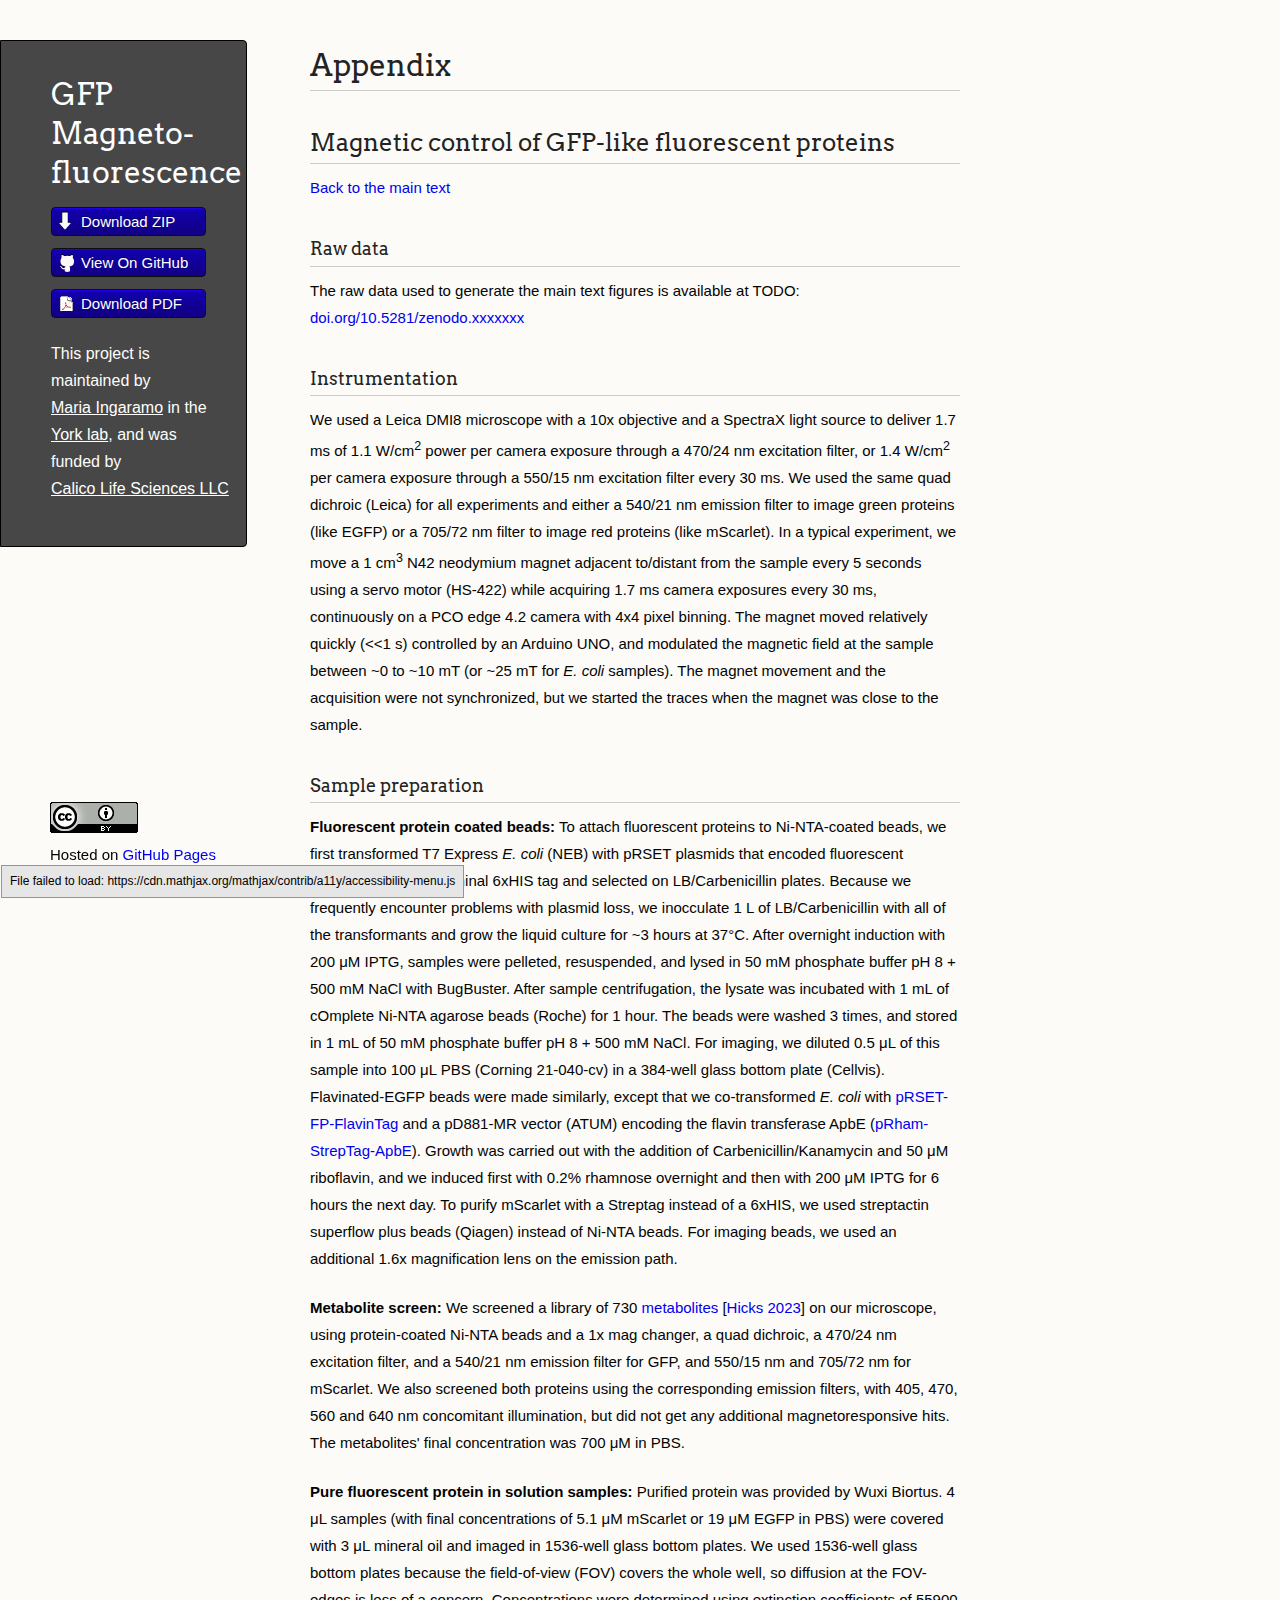
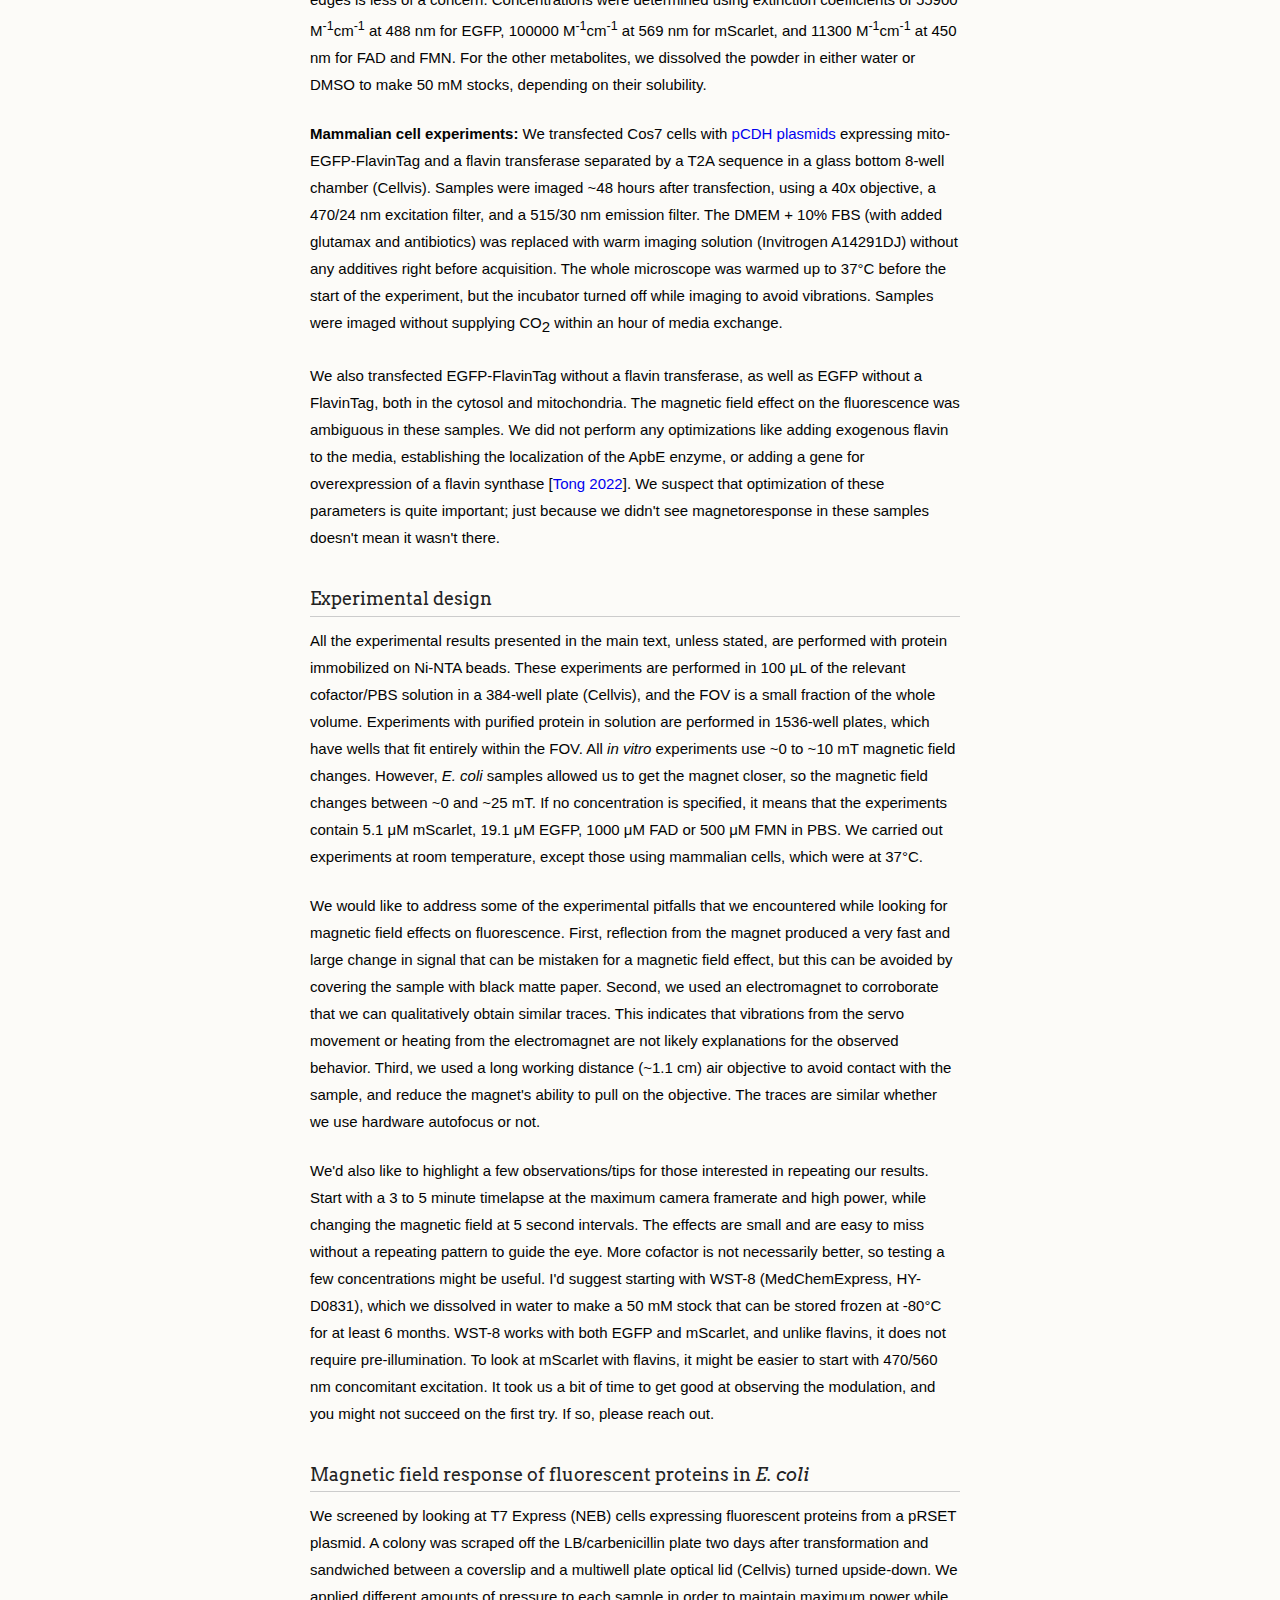
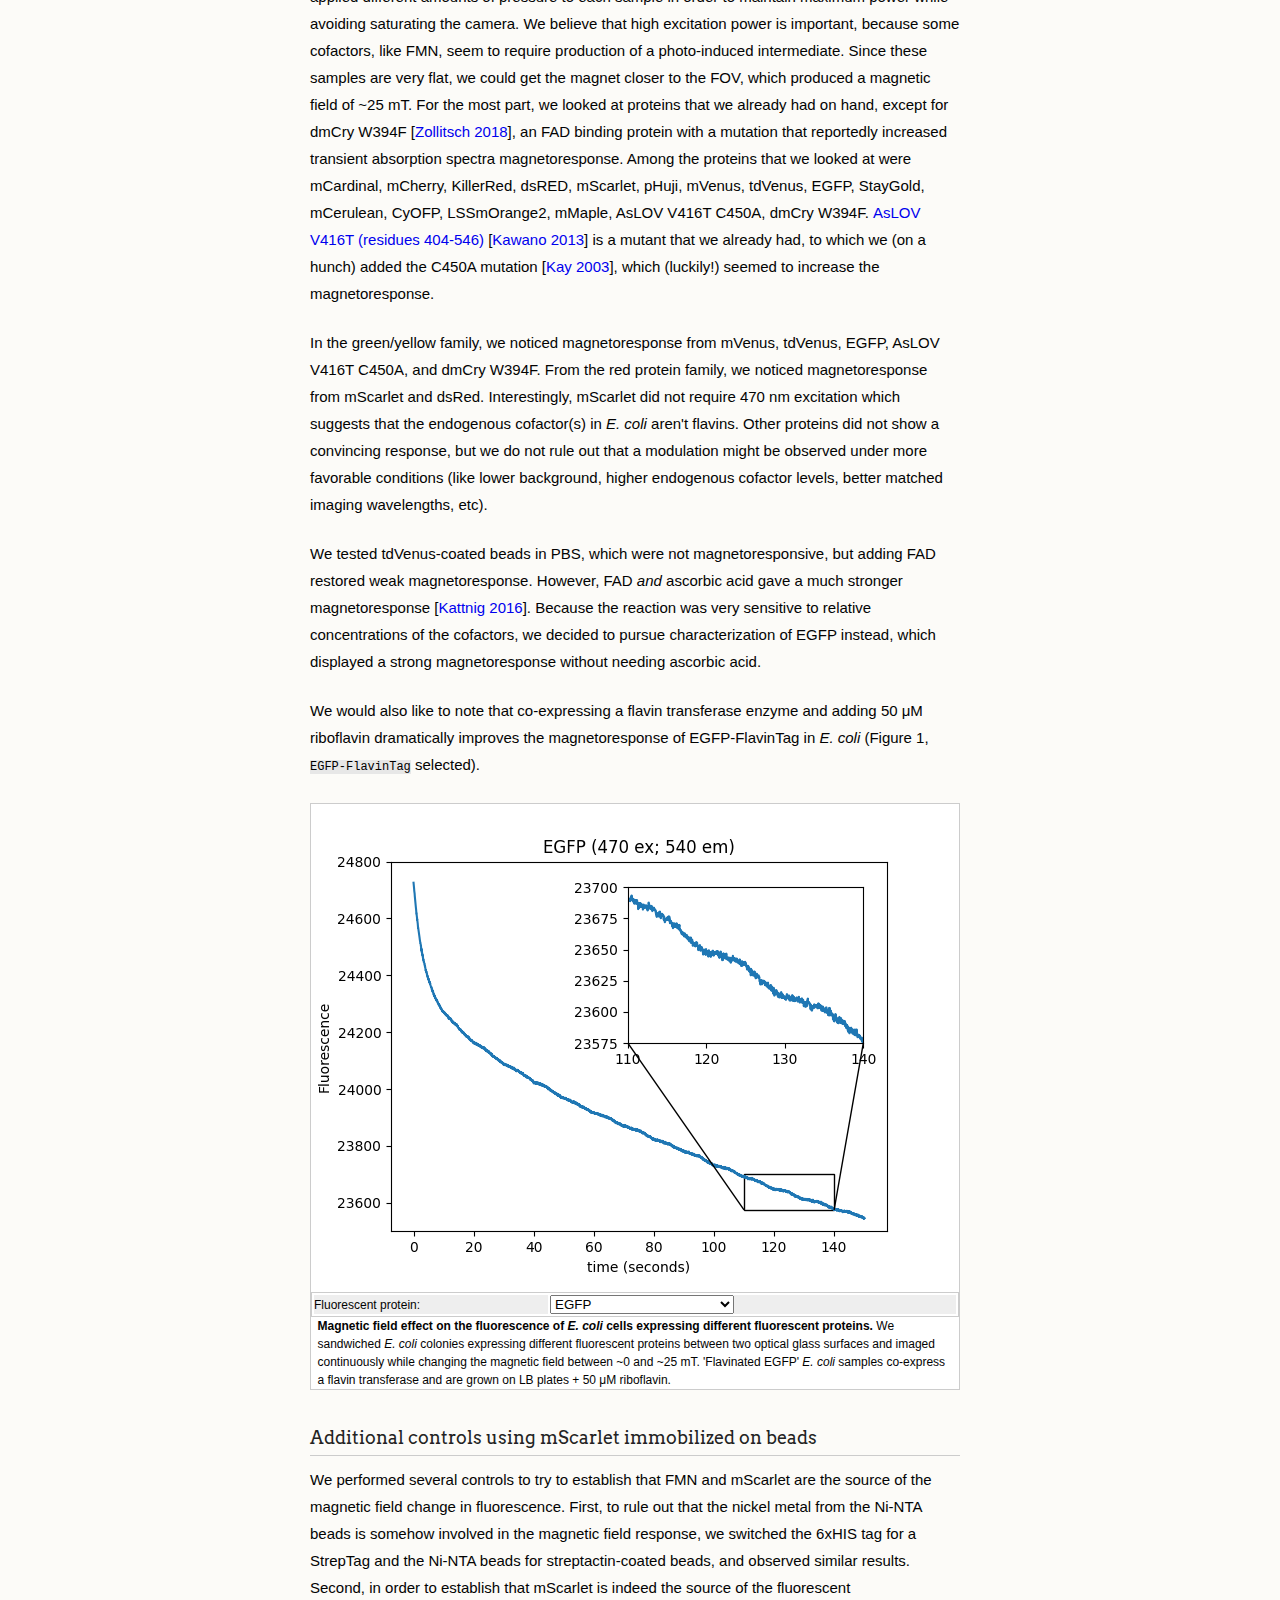
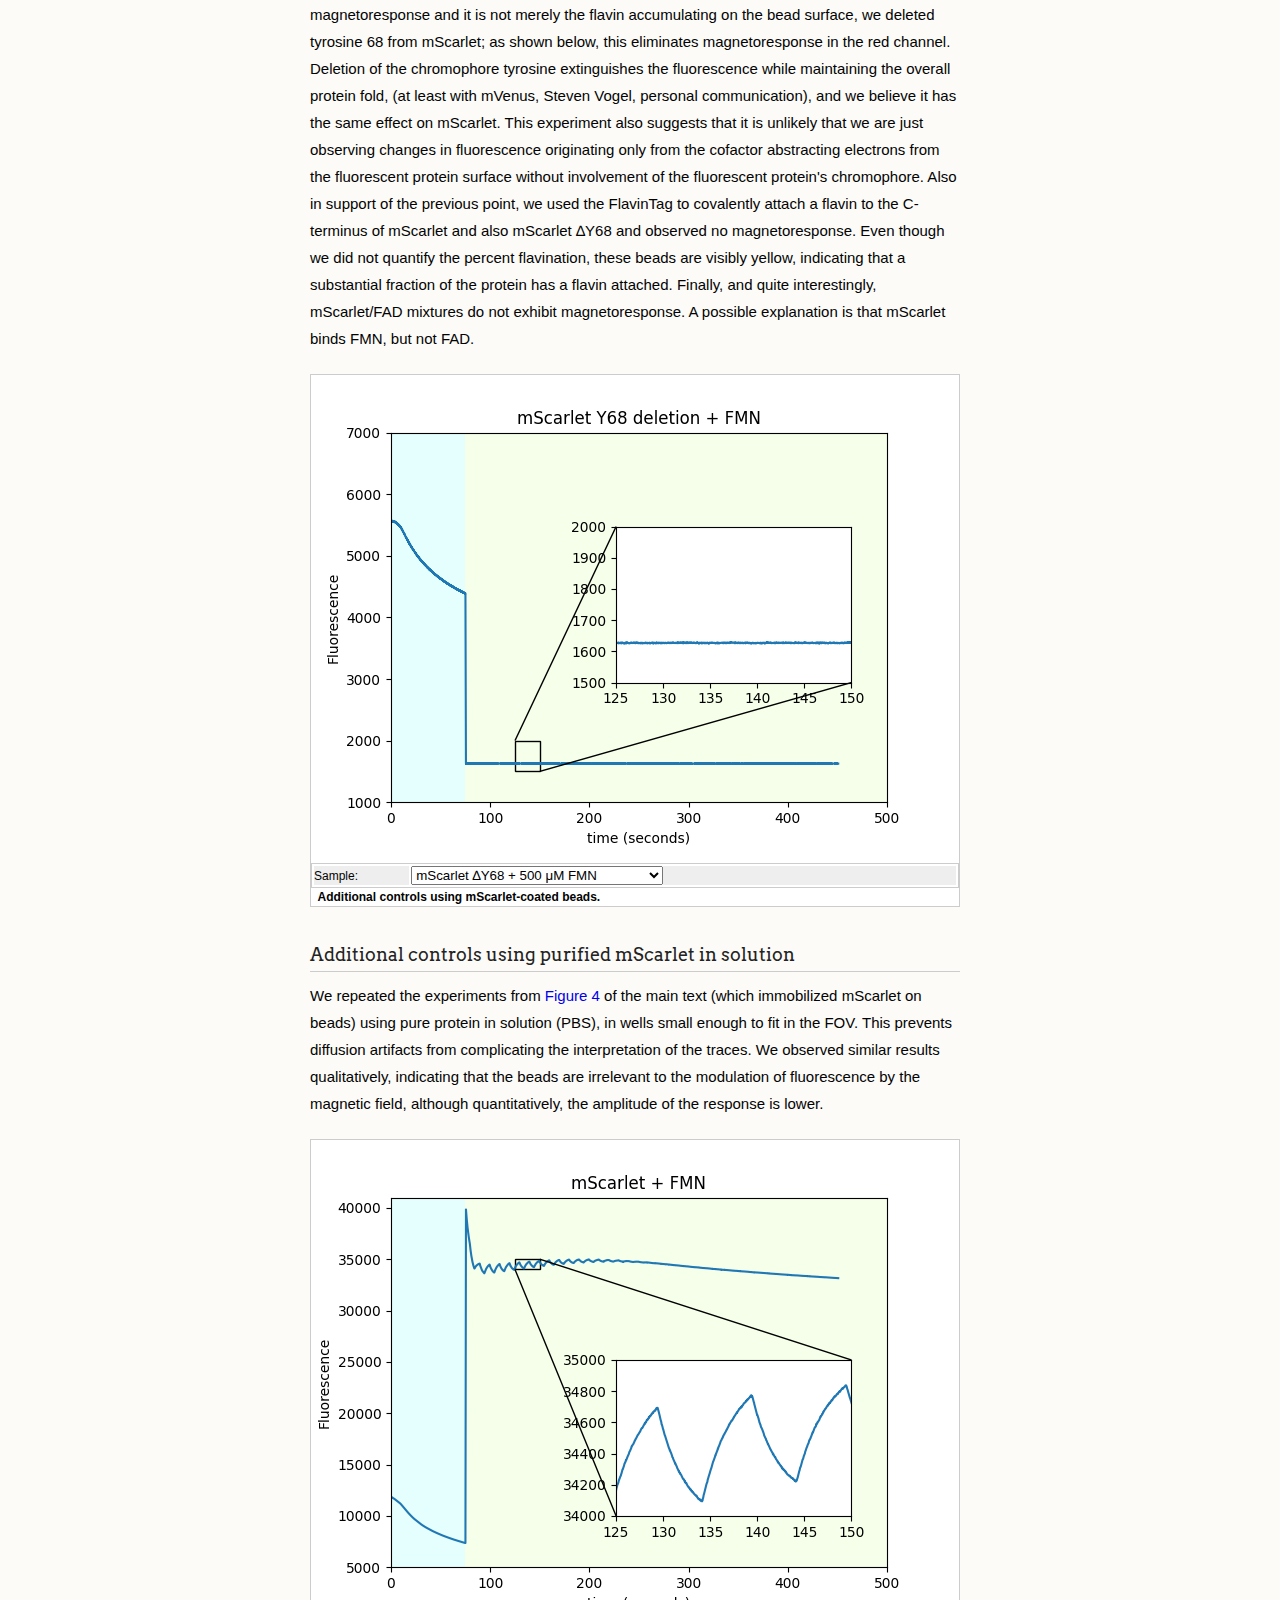
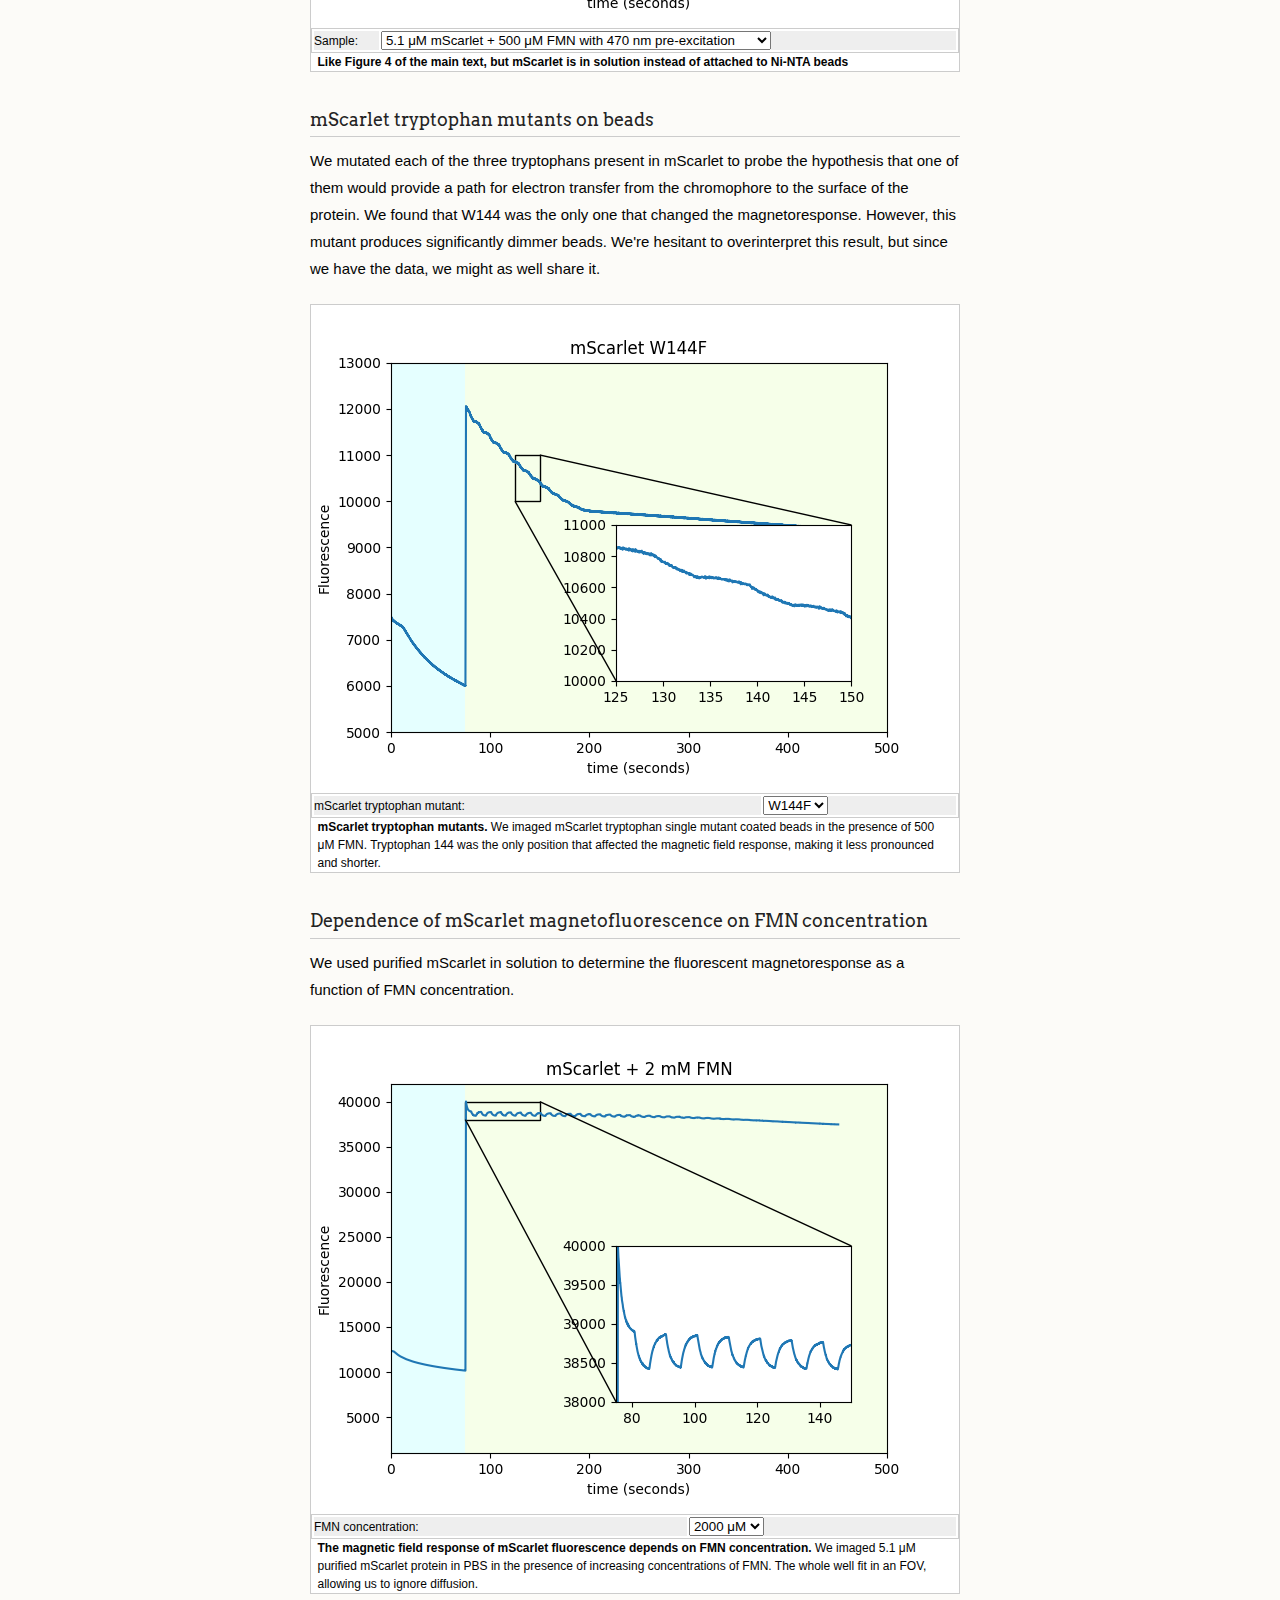
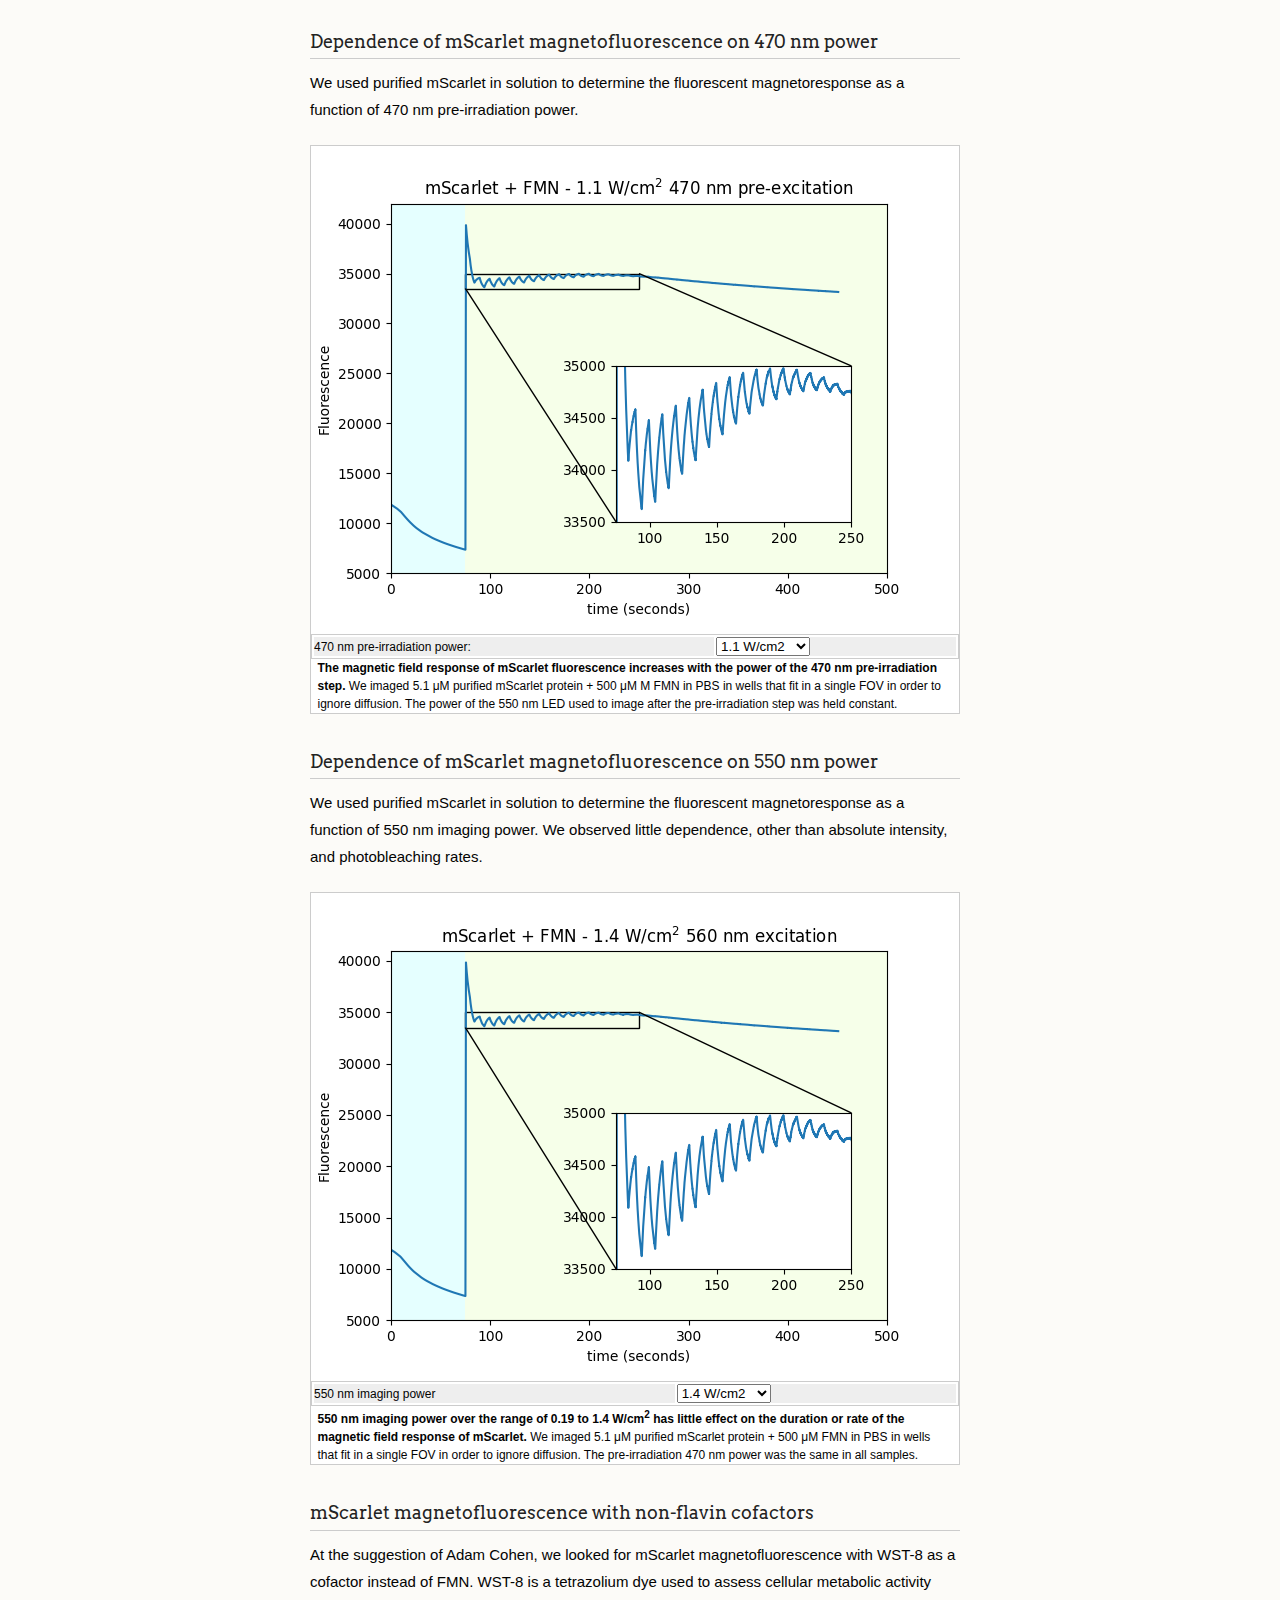
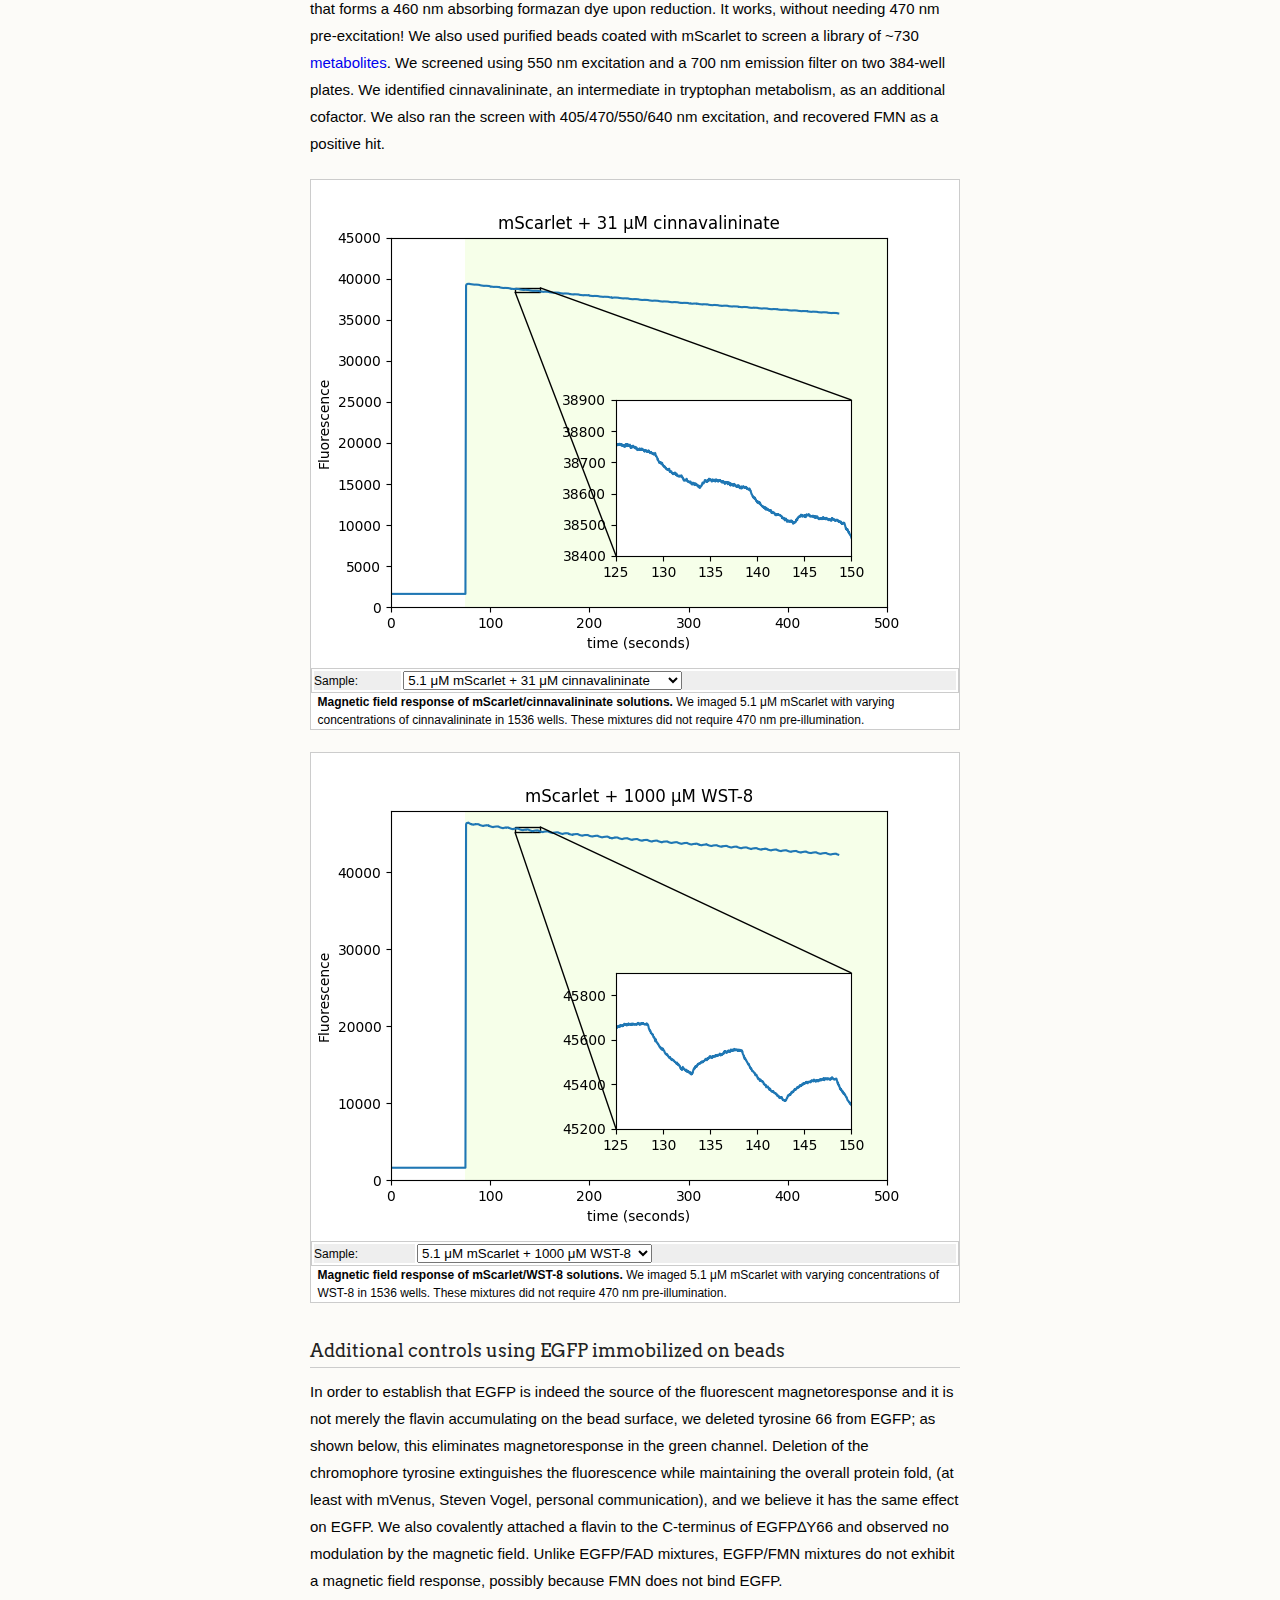
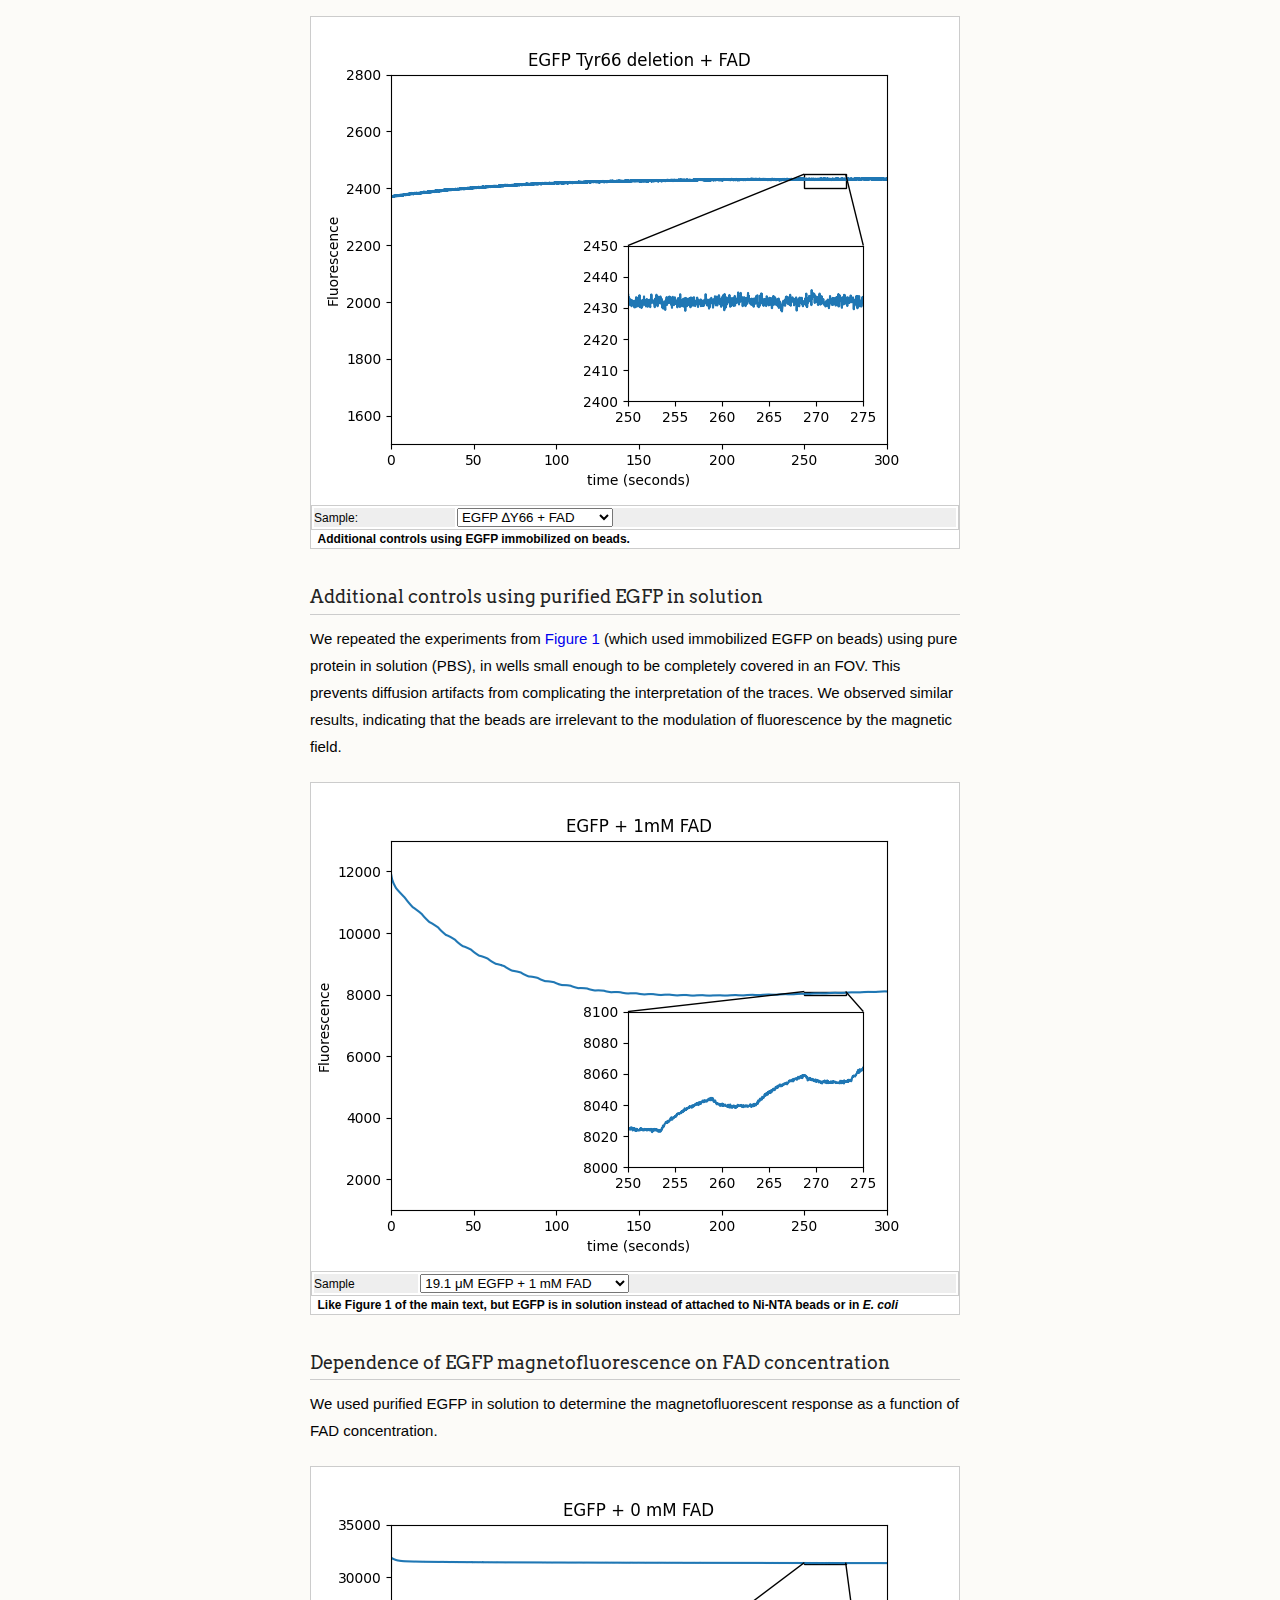
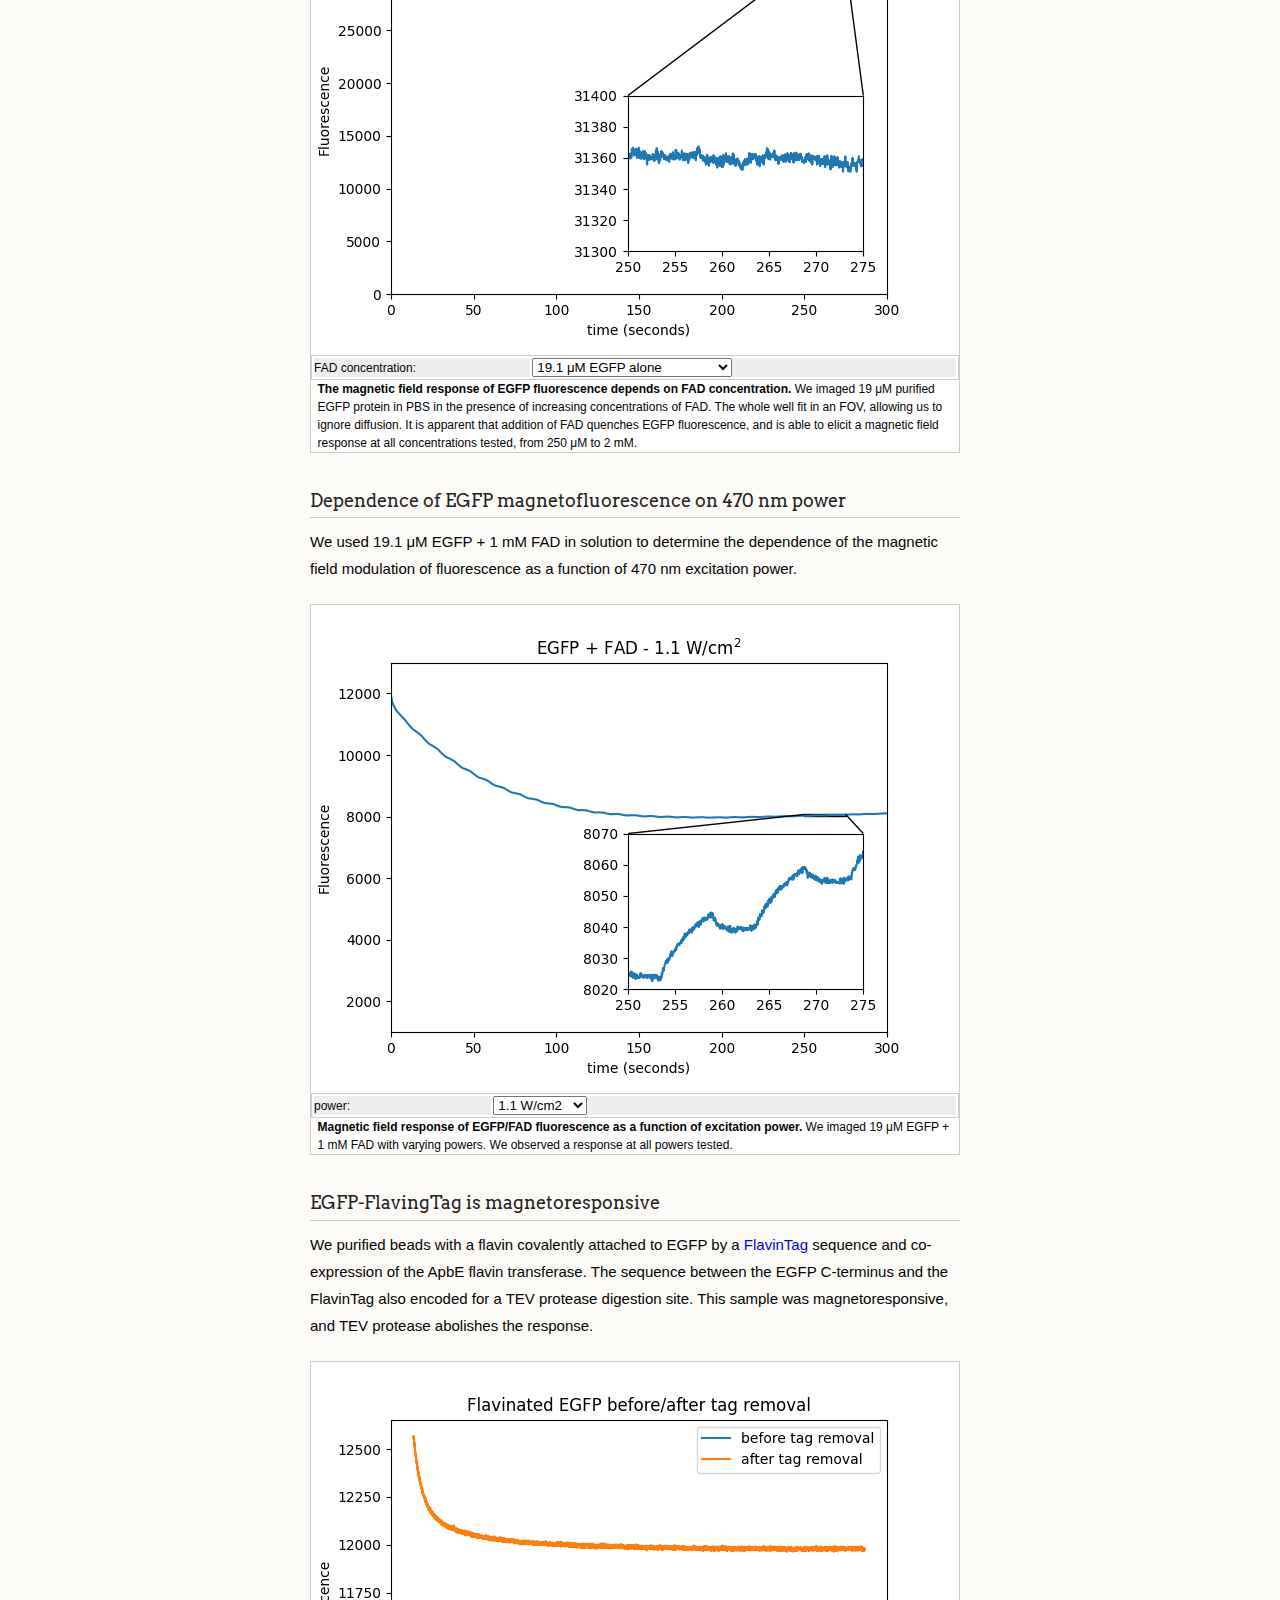
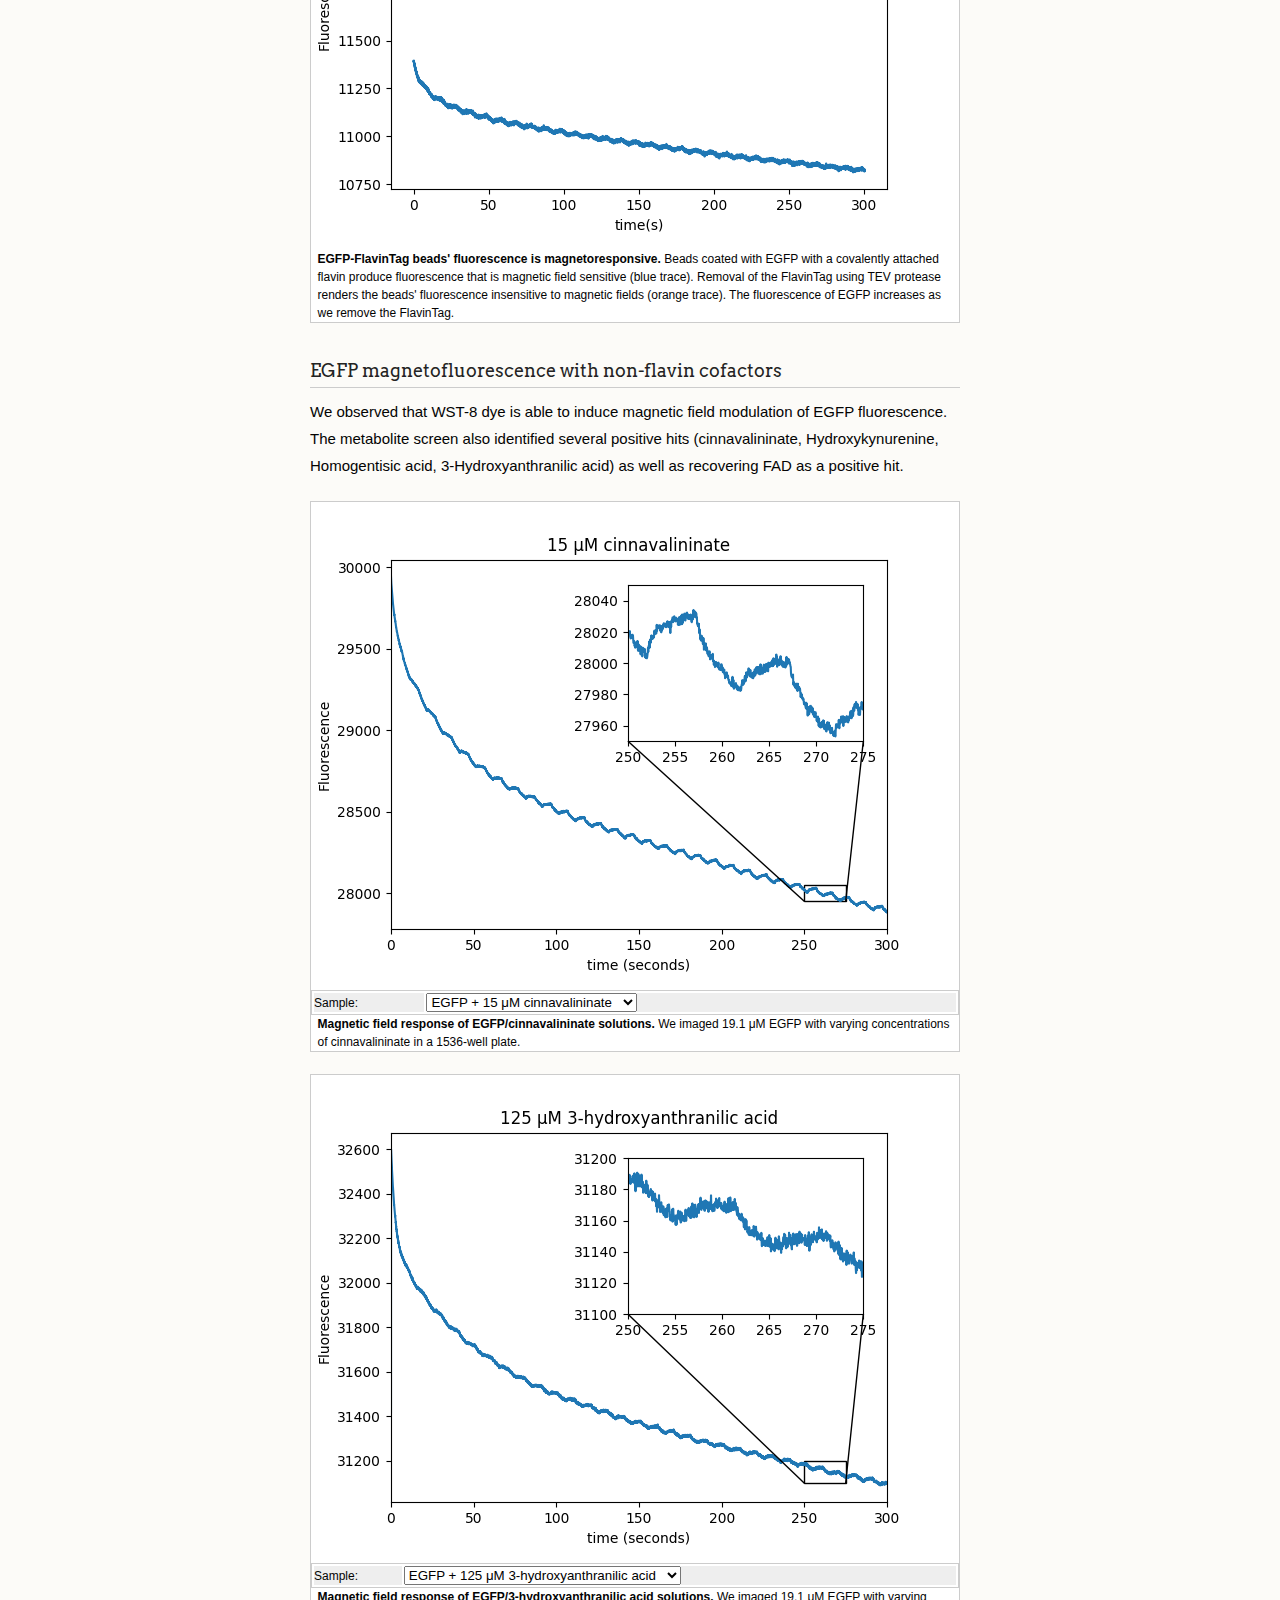
==== commit 93e404aa: "Add files via upload" ====
--- a/appendix.html
+++ b/appendix.html
@@ -33,11 +33,11 @@
   <body>
     <div class="wrapper">
       <header>
-        <h1 class="header">Magneto- fluorescence</h1>
+        <h1 class="header">GFP Magneto&shy;fluorescence</h1>
         <ul>
-          <li class="download"><a class="buttons" href="https://github.com/AndrewGYork/Magnetofluorescence/archive/refs/heads/main.zip">Download ZIP</a></li>
-          <li><a class="buttons github" href="https://github.com/AndrewGYork/Magnetofluorescence">View On GitHub</a></li>
-          <li><a class="buttons pdf" href="./Magnetofluorescence_Appendix.pdf">Download PDF</a></li>
+          <li class="download"><a class="buttons" href="https://github.com/AndrewGYork/gfp_magnetofluorescence/archive/refs/heads/main.zip">Download ZIP</a></li>
+          <li><a class="buttons github" href="https://github.com/AndrewGYork/gfp_magnetofluorescence">View On GitHub</a></li>
+          <li><a class="buttons pdf" href="./gfp_magnetofluorescence_Appendix.pdf">Download PDF</a></li>
         </ul>
         <p class="header">This project is maintained by <a class="header name" href="https://github.com/marimar128">Maria Ingaramo</a> in the <a class="header name" href="http://andrewgyork.github.io/">York lab</a>, and was funded by <a class="header name" href="https://www.calicolabs.com/">Calico Life Sciences LLC</a></p>
       </header>
@@ -47,15 +47,18 @@
 ##############################################################
  -->
 <section>
-<h1 id="appendix">Appendix - warning, work in progress. TODO</h1>
+<h1 id="appendix">Appendix</h1>
 
 <h3 class="onlyprint">
-Note that this is a limited PDF or print version; animated and interactive figures are disabled. For the full version of this article, please visit <a href="https://andrewgyork.github.io/Magnetofluorescence">https://andrewgyork.github.io/magnetofluorescence</a></h3>
-
-<h2>Magnetofluorescence</h2>
+Note that this is a limited PDF or print version; animated and interactive figures are disabled. For the full version of this article, please visit <a href="https://andrewgyork.github.io/gfp_magnetofluorescence">https://andrewgyork.github.io/gfp_magnetofluorescence</a></h3>
+
+<h2>Magnetic control of GFP-like fluorescent proteins</h2>
 <p><a href="./index.html" title="Main text" target="_self">Back to the main text</a></p>
 
-
+<h3 id="raw data">Raw data</h3>
+<p>
+ The raw data used to generate the main text figures is available at TODO: <a href="https://doi.org/10.5281/zenodo.xxxxxxx">doi.org/10.5281/zenodo.xxxxxxx</a>
+</p>
 
 <h3 id="instrumentation">Instrumentation</h3>
 <p>
@@ -86,7 +89,7 @@
 </p>
 
 <p id="debugging">
- We would like to address some of the experimental pitfalls that we encountered while looking for magnetic field effects on fluorescence. First, reflection from the magnet produced a very fast and large change in signal that can be mistaken for a magnetic field effect, but this can be avoided by covering the sample with black matte paper. Second, we used an electromagnet to corroborate that we can qualitatively obtain similar traces. This indicates that vibrations from the servo movement or heating from the electromagnet are not likely explanations for the observed behavior. Third, we used a long working distance (~2 cm TODO) air objective to avoid contact with the sample, and reduce the magnet's ability to pull on the objective. The traces are similar whether we use hardware autofocus or not. 
+ We would like to address some of the experimental pitfalls that we encountered while looking for magnetic field effects on fluorescence. First, reflection from the magnet produced a very fast and large change in signal that can be mistaken for a magnetic field effect, but this can be avoided by covering the sample with black matte paper. Second, we used an electromagnet to corroborate that we can qualitatively obtain similar traces. This indicates that vibrations from the servo movement or heating from the electromagnet are not likely explanations for the observed behavior. Third, we used a long working distance (~1.1 cm) air objective to avoid contact with the sample, and reduce the magnet's ability to pull on the objective. The traces are similar whether we use hardware autofocus or not. 
 </p>
 
 <p>
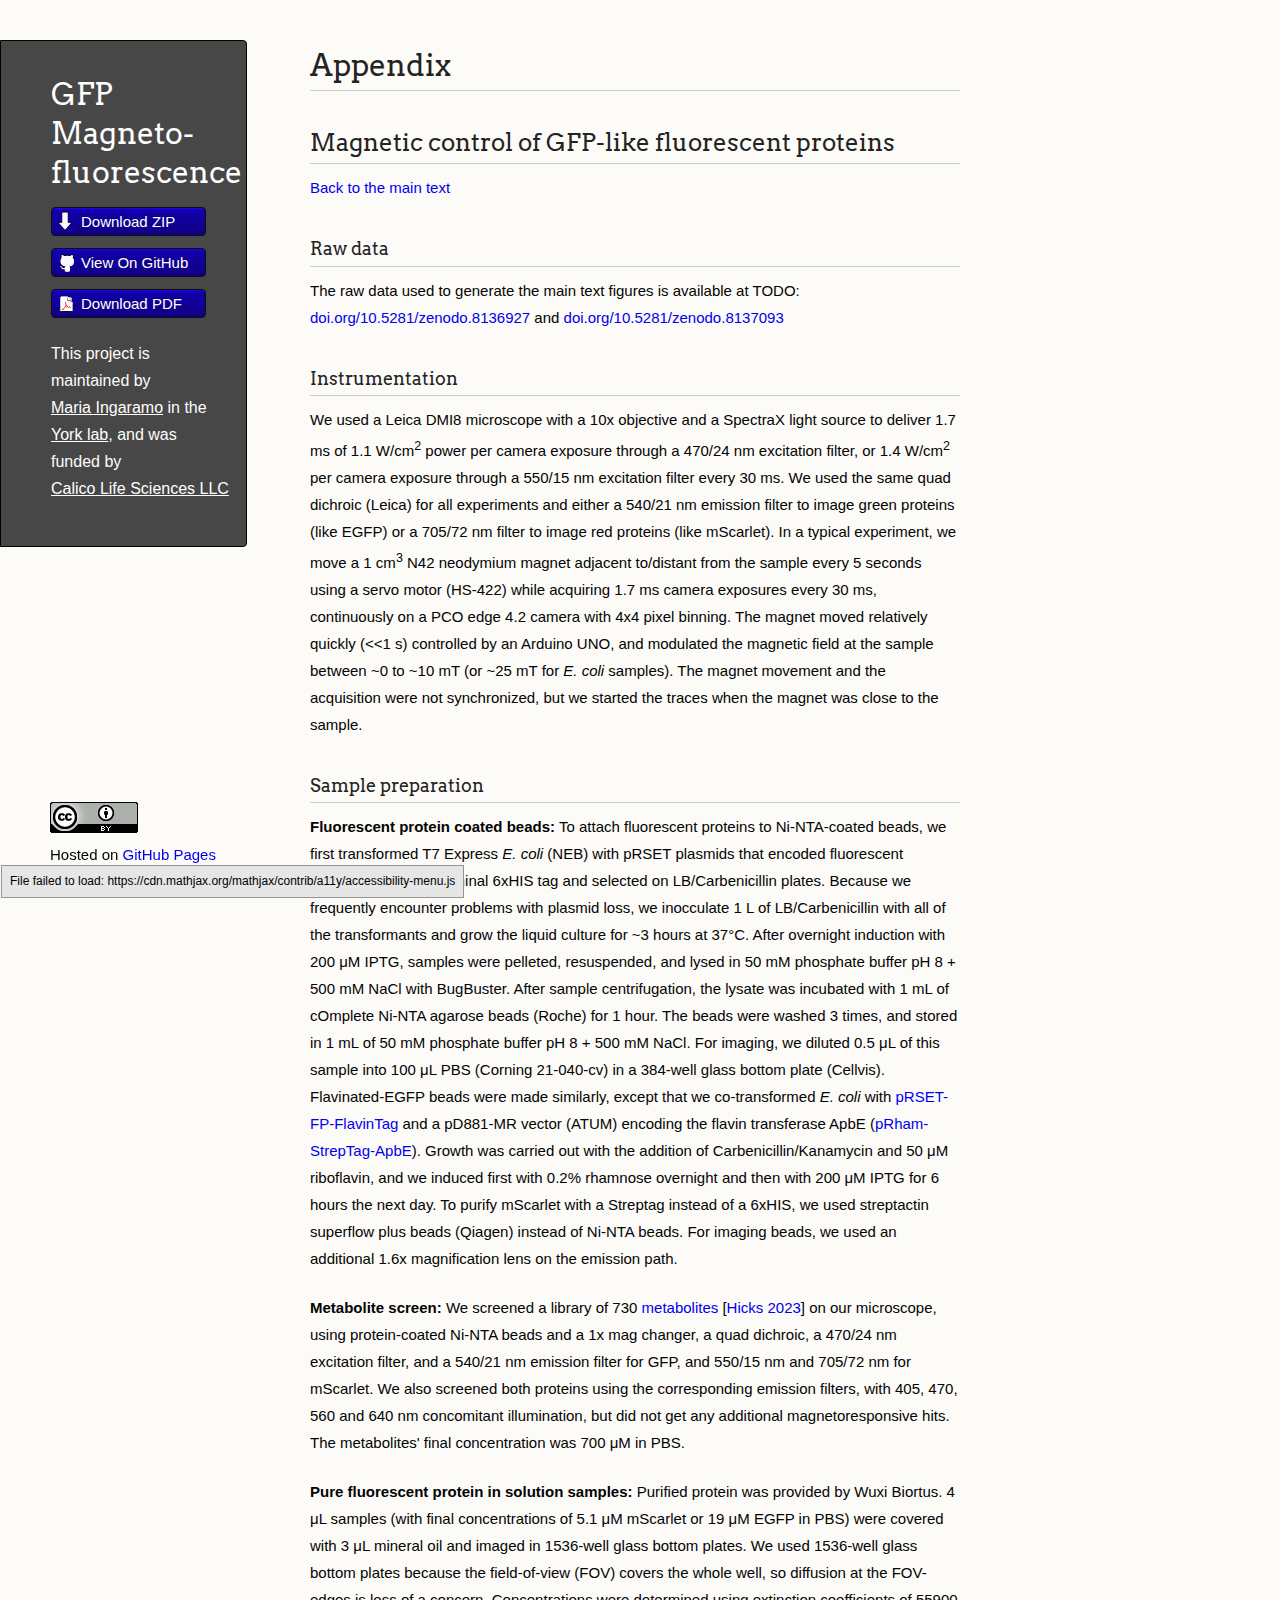
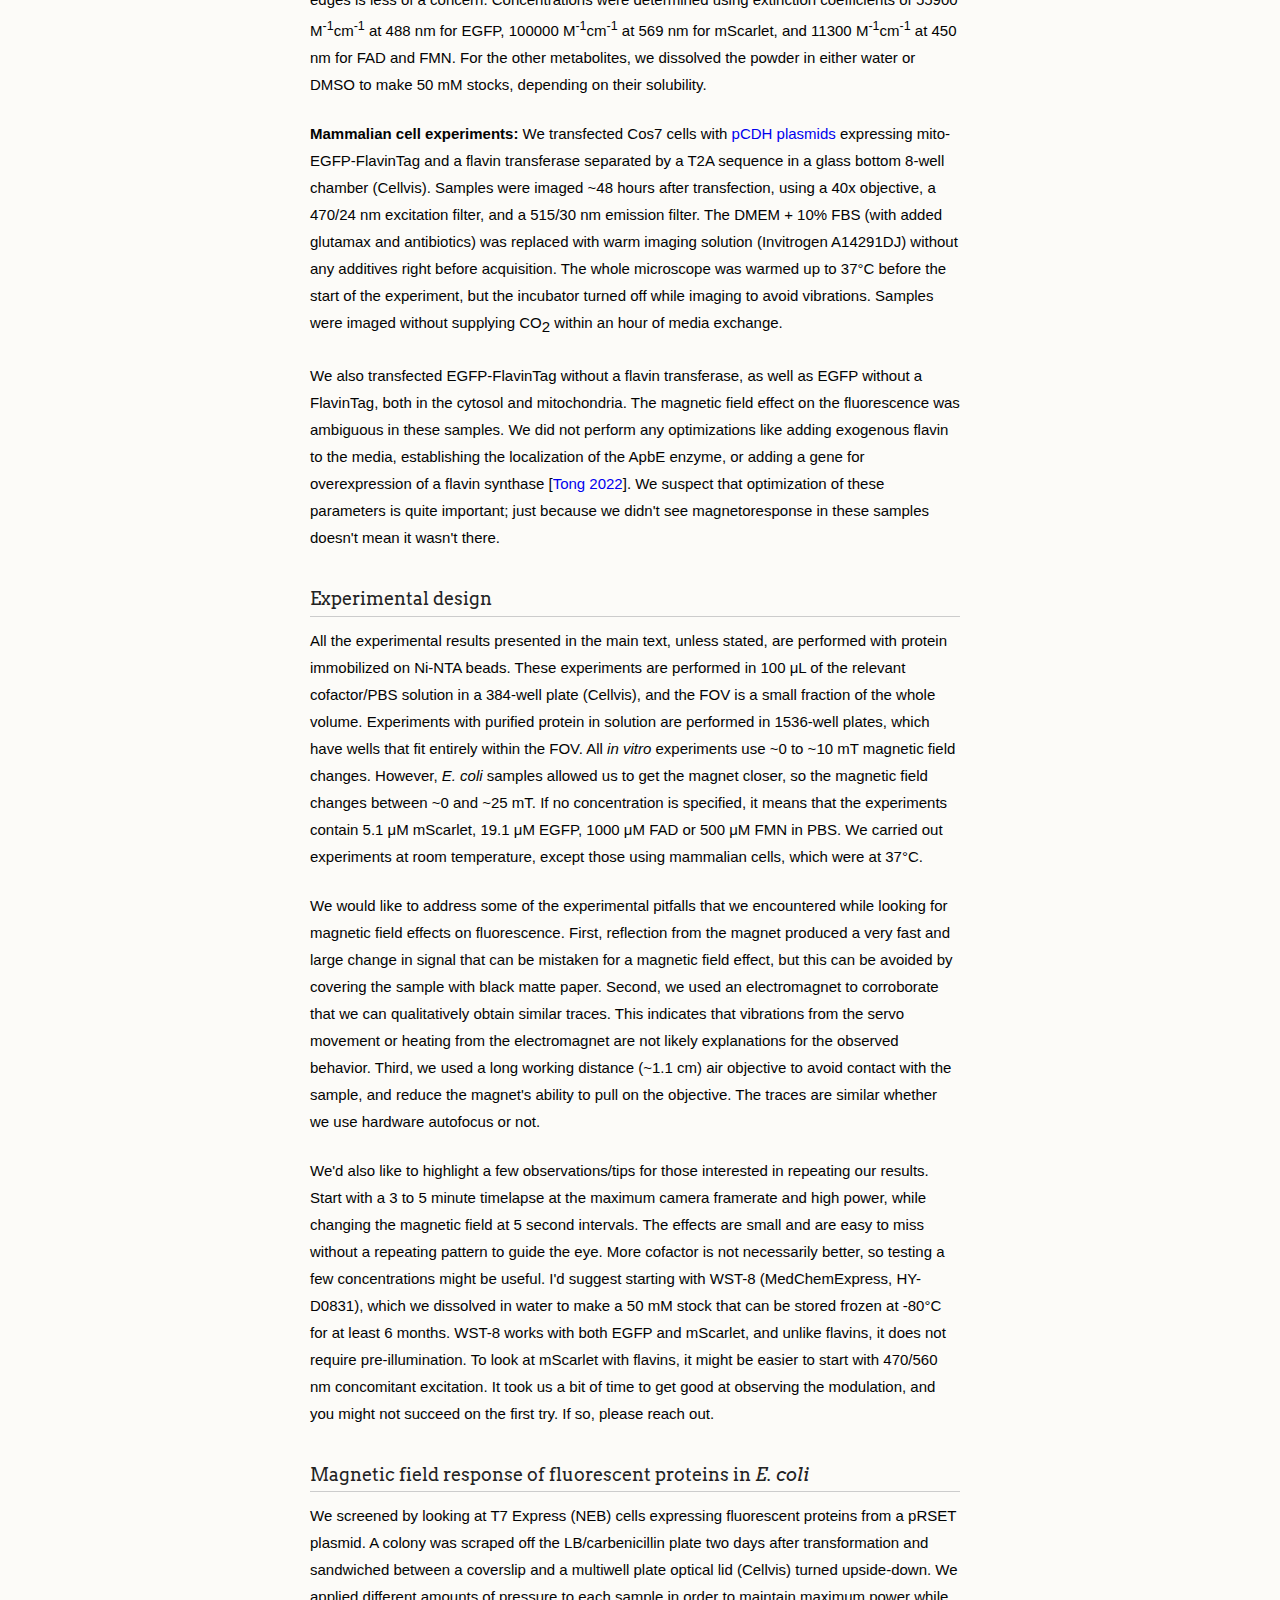
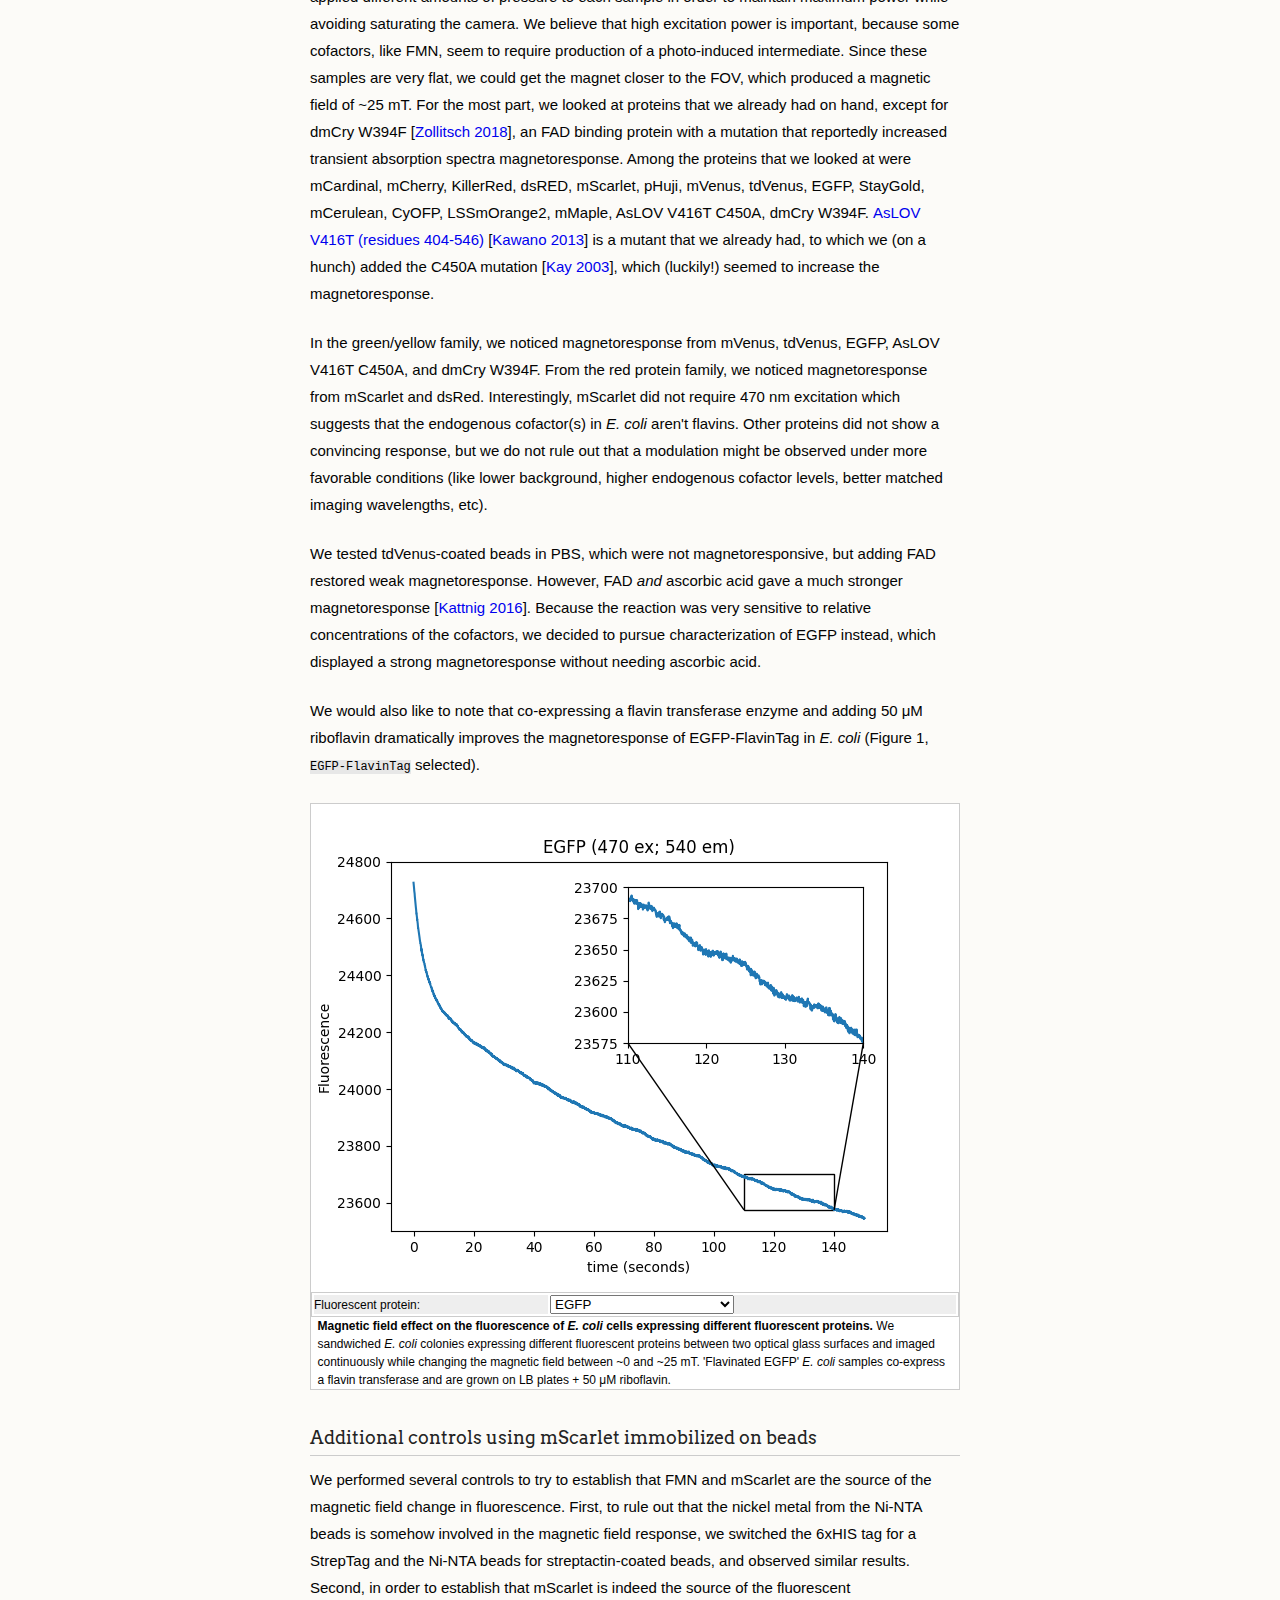
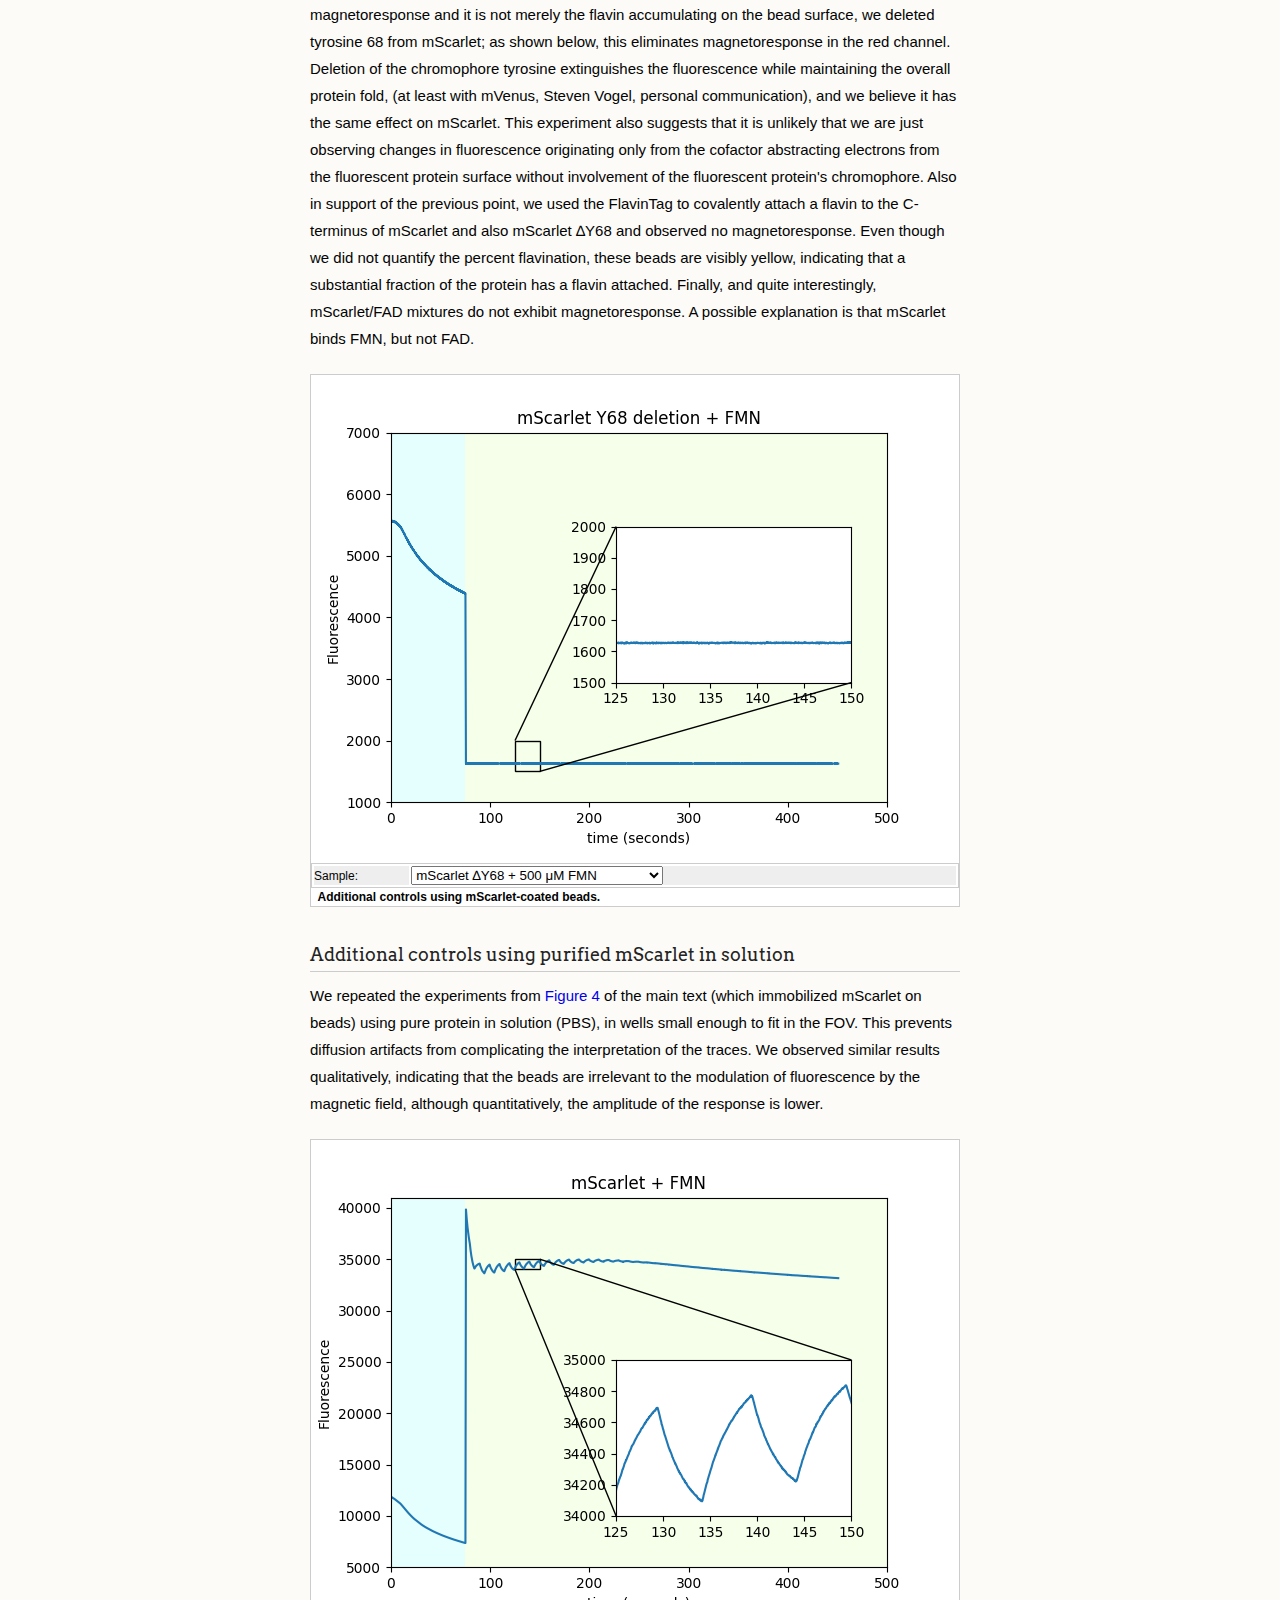
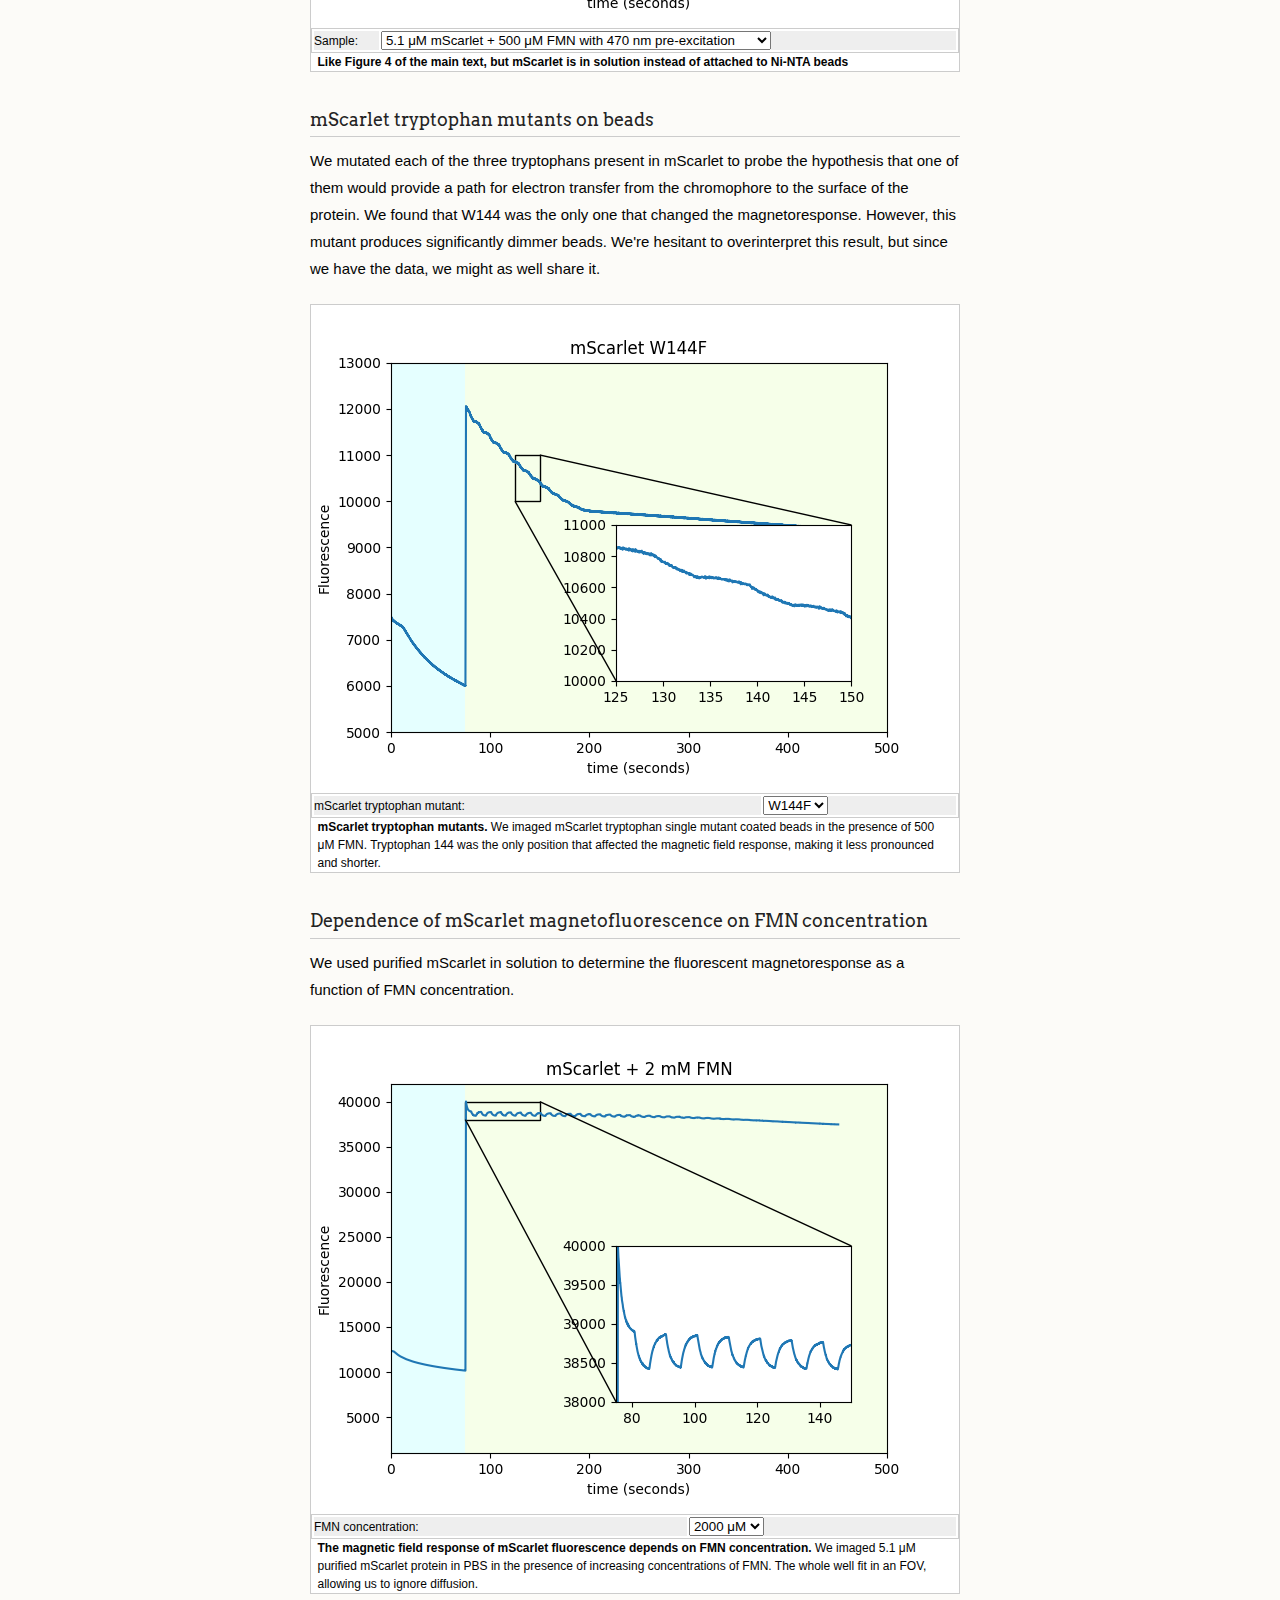
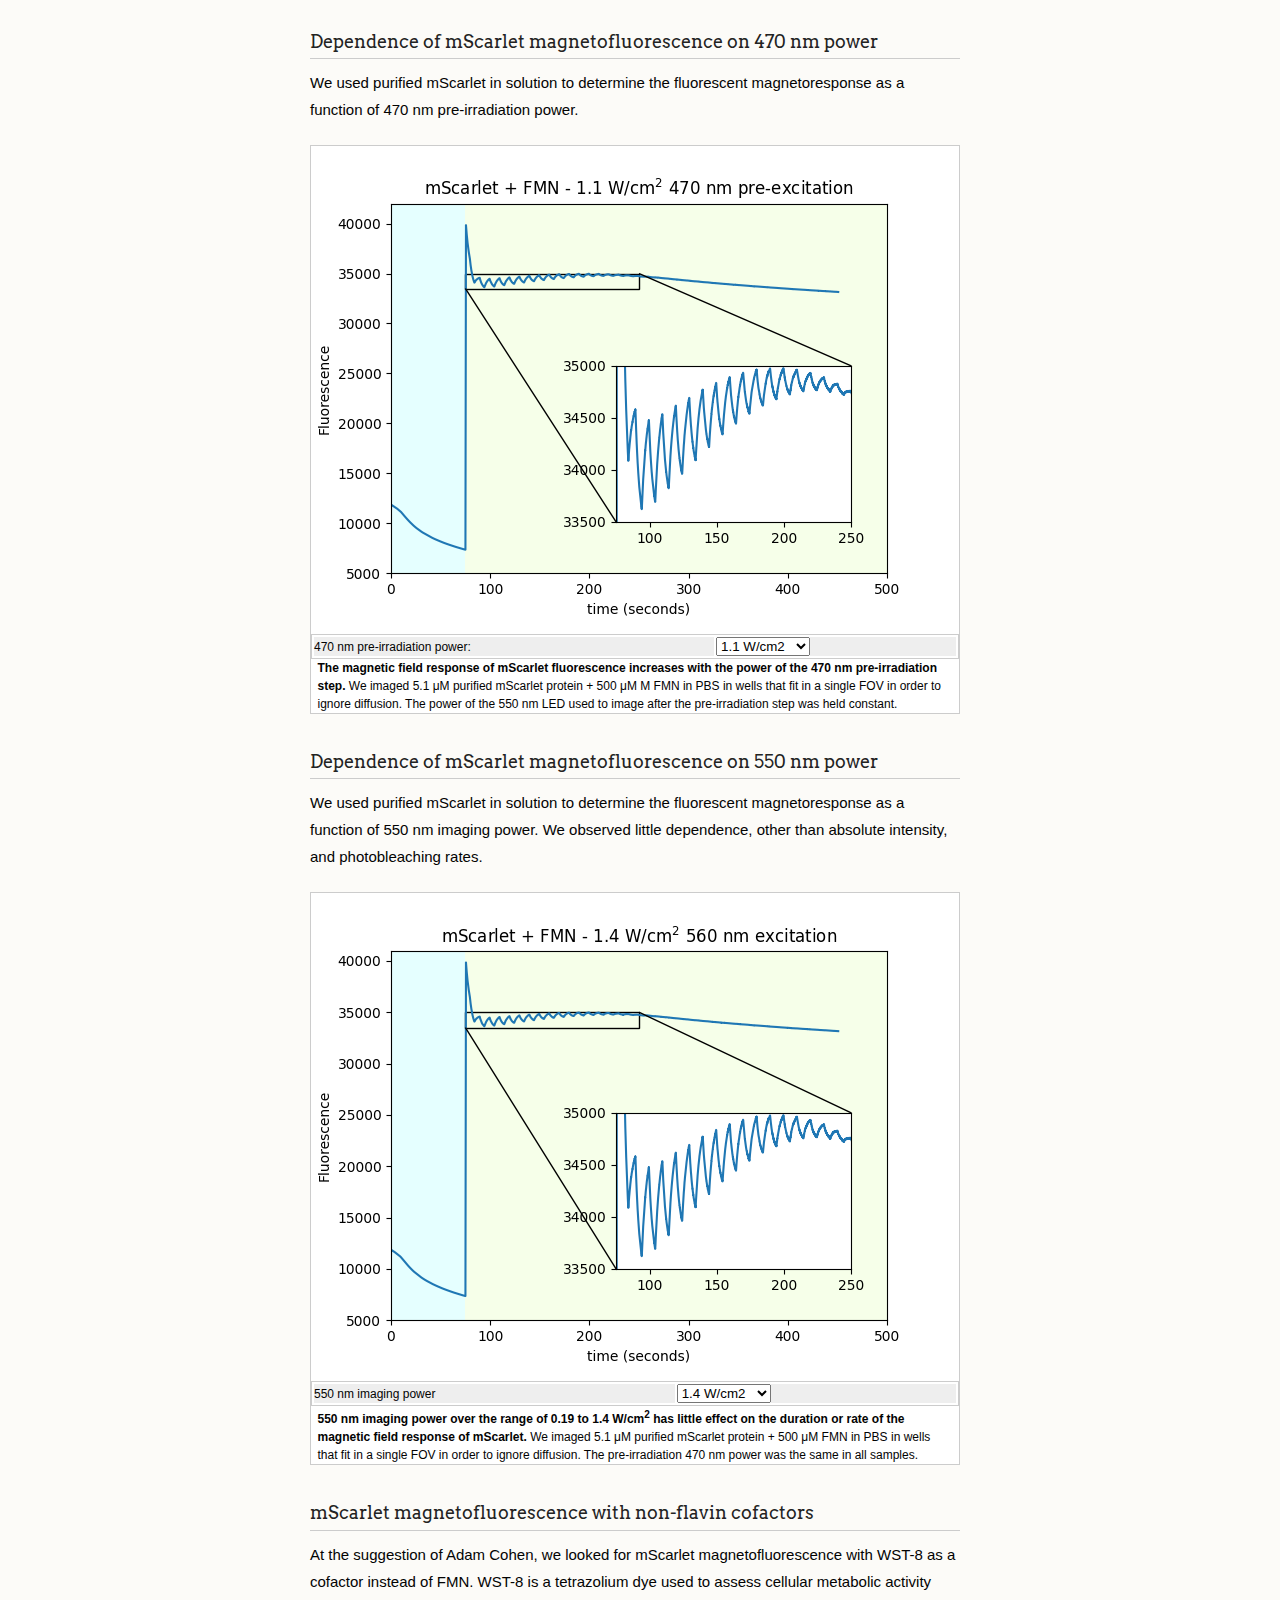
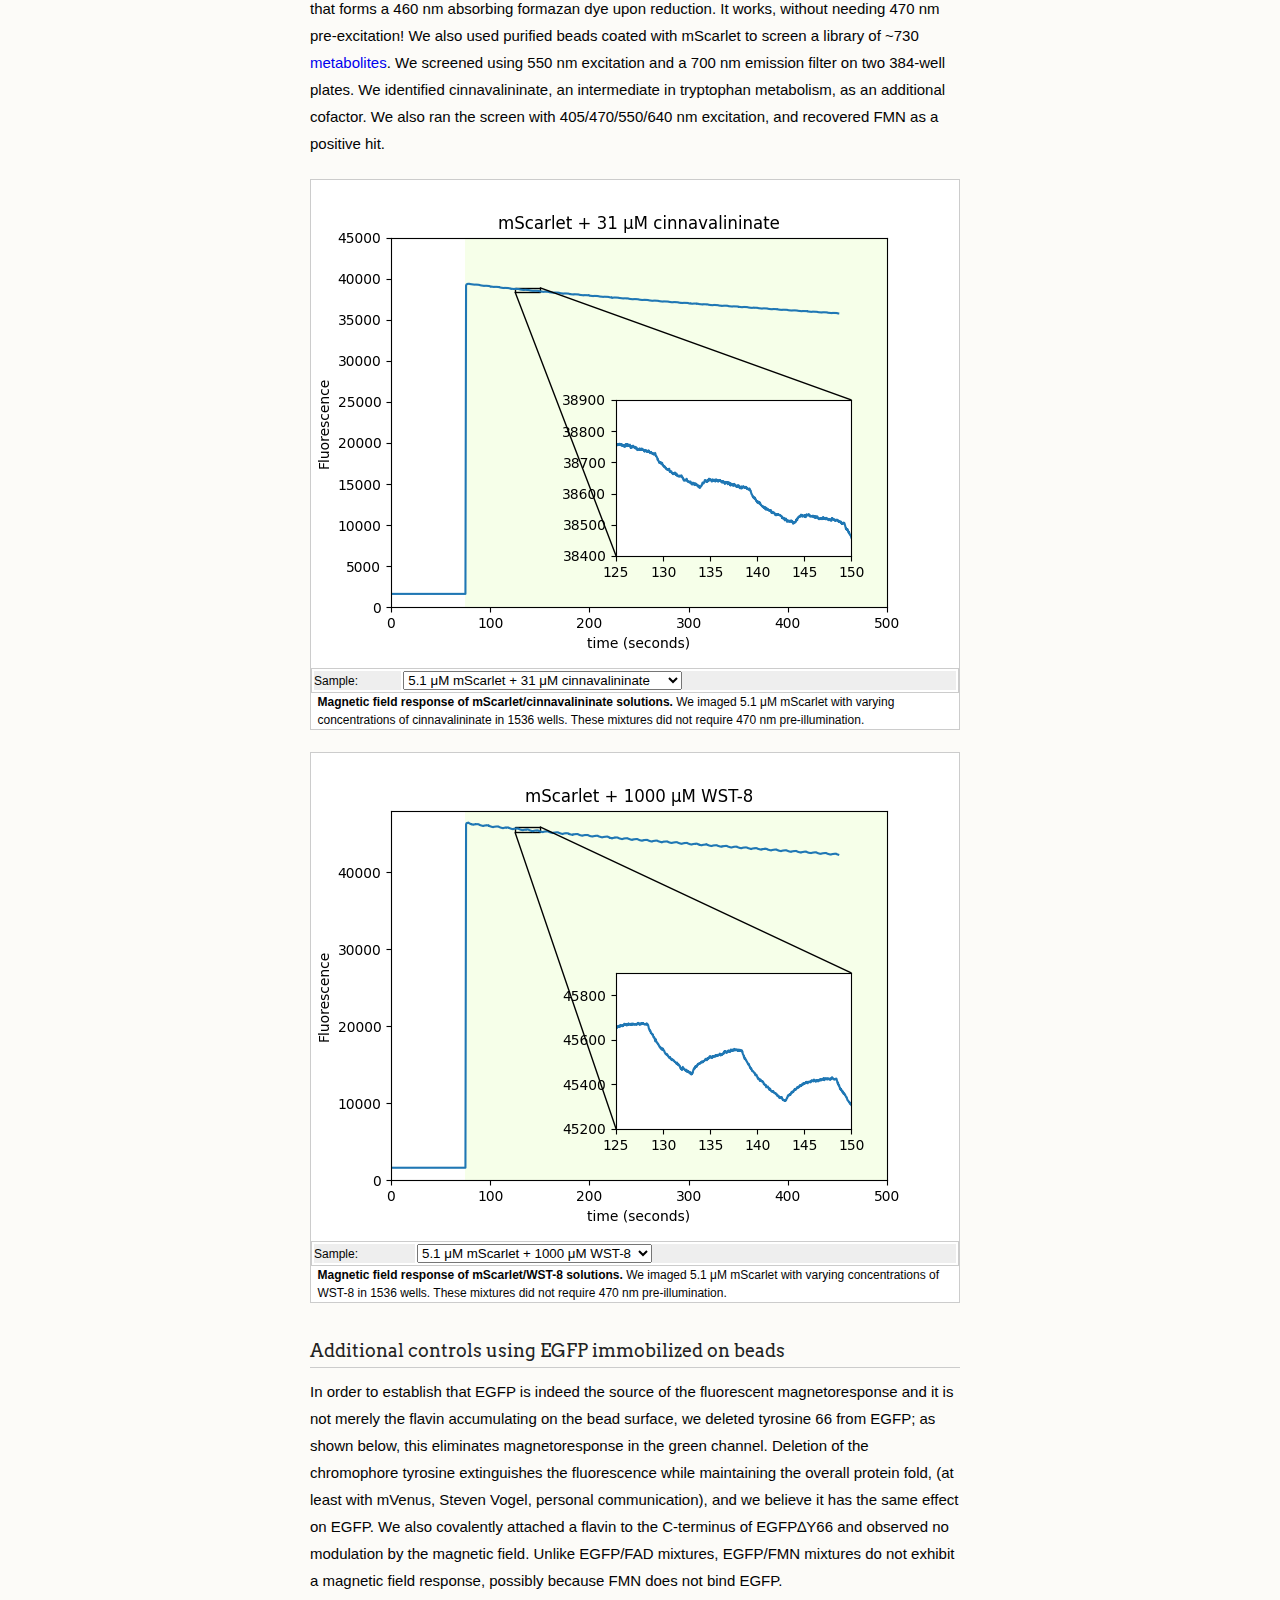
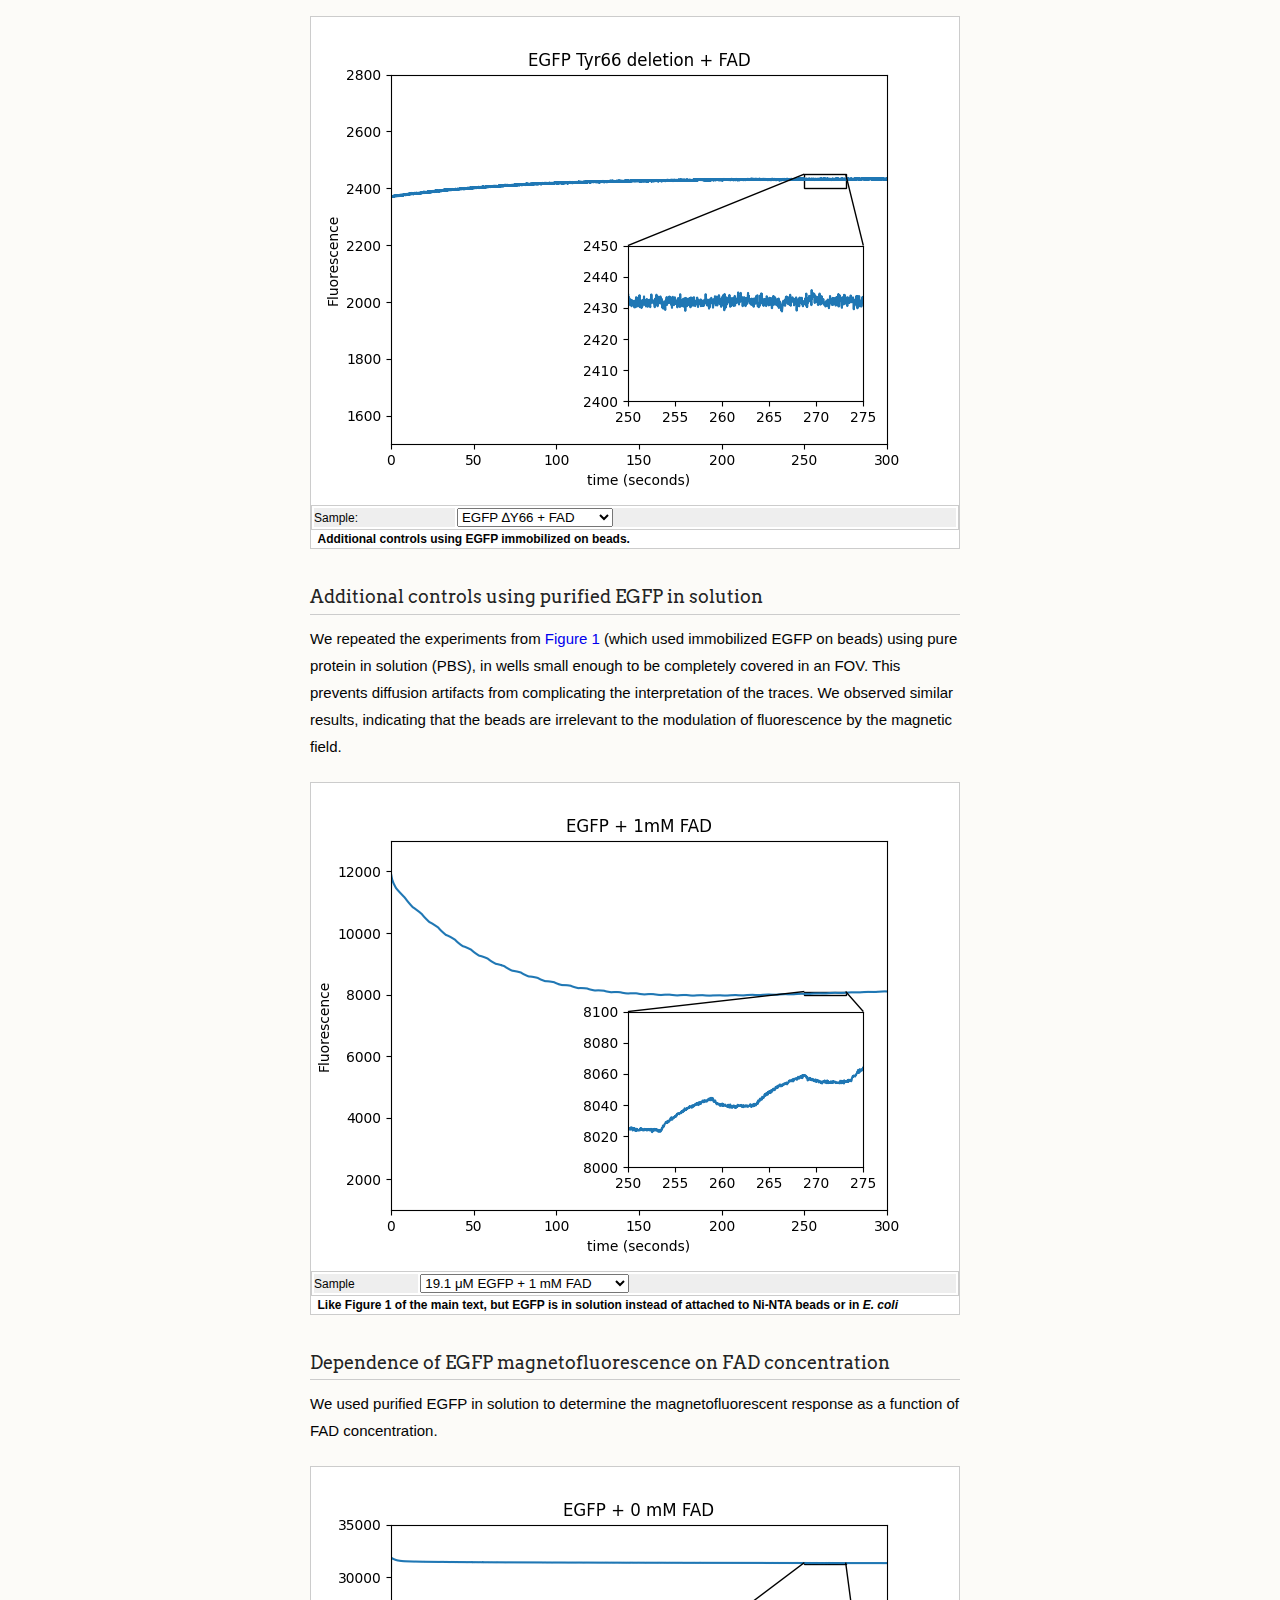
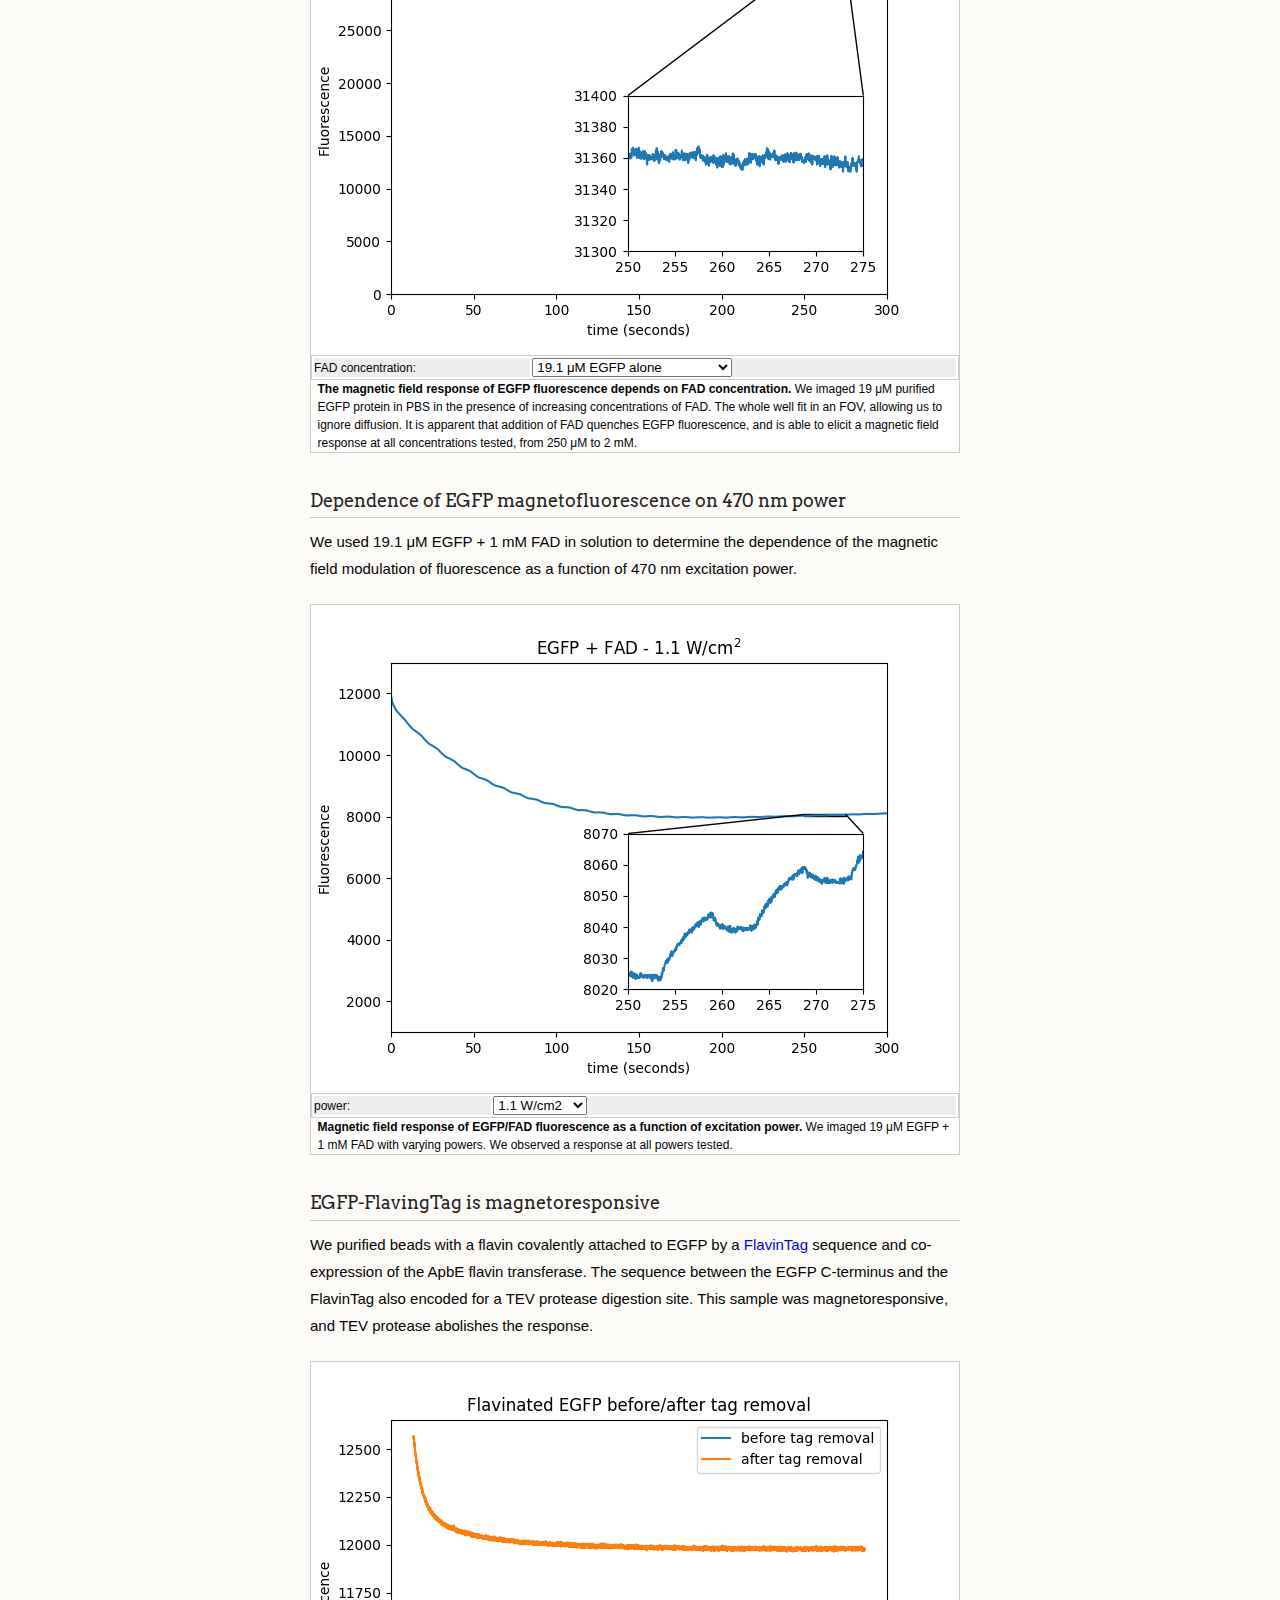
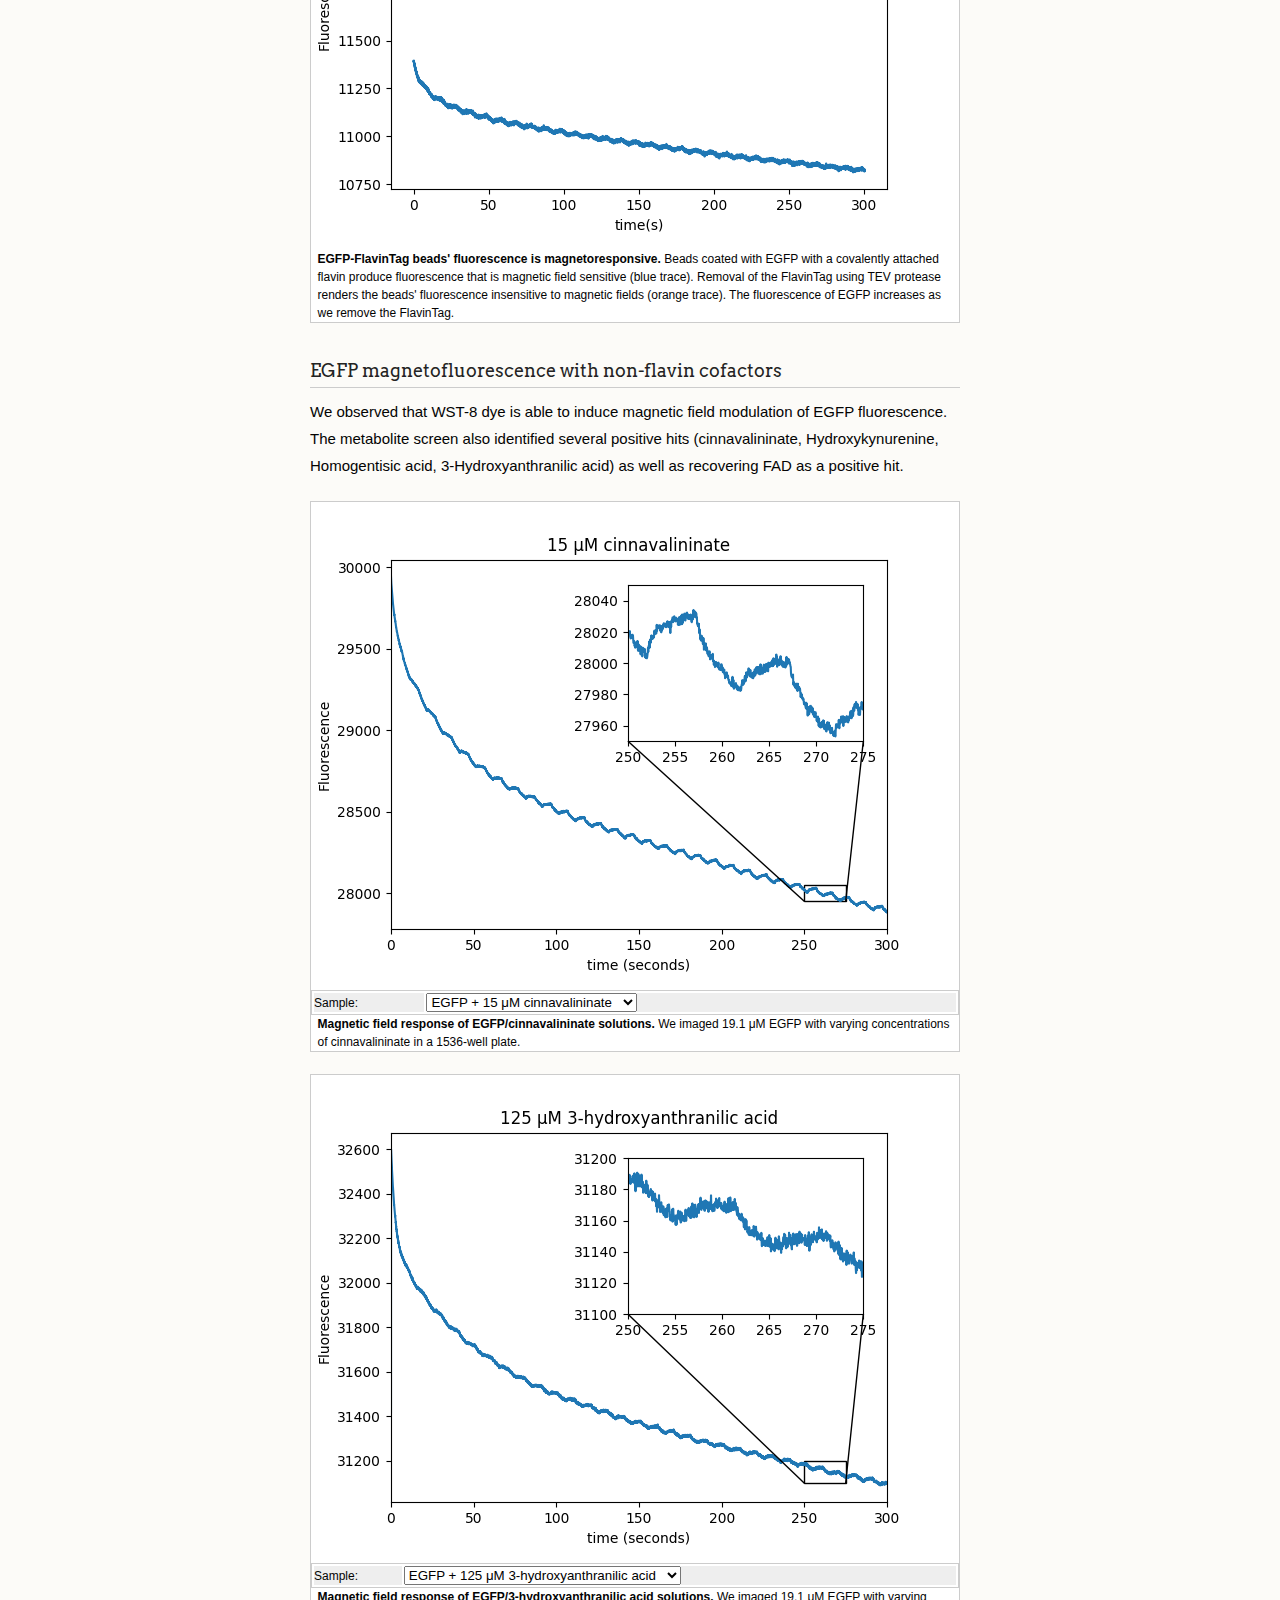
==== commit a41937dd: "Add files via upload" ====
--- a/appendix.html
+++ b/appendix.html
@@ -57,7 +57,7 @@
 
 <h3 id="raw data">Raw data</h3>
 <p>
- The raw data used to generate the main text figures is available at TODO: <a href="https://doi.org/10.5281/zenodo.xxxxxxx">doi.org/10.5281/zenodo.xxxxxxx</a>
+ The raw data used to generate the main text figures is available at TODO: <a href="https://doi.org/10.5281/zenodo.8136927">doi.org/10.5281/zenodo.8136927</a> and <a href="https://doi.org/10.5281/zenodo.8137093">doi.org/10.5281/zenodo.8137093</a>
 </p>
 
 <h3 id="instrumentation">Instrumentation</h3>
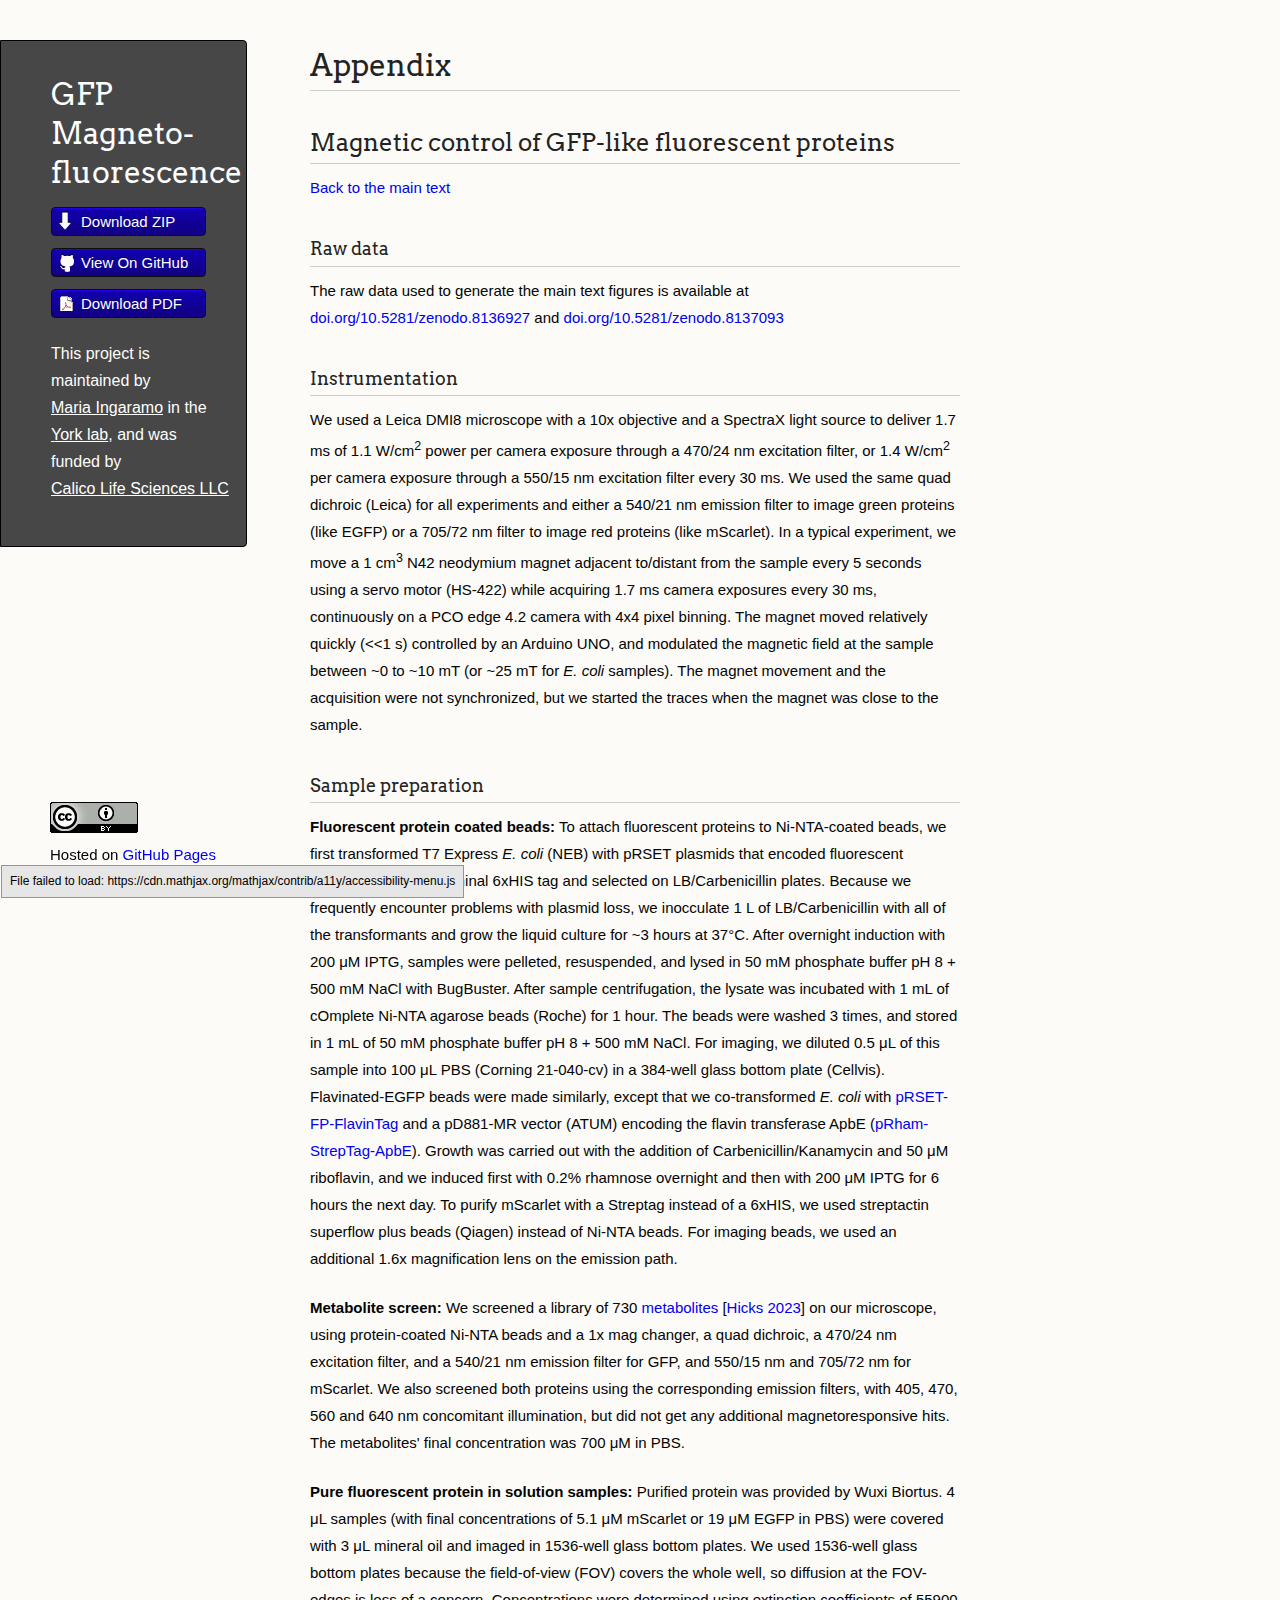
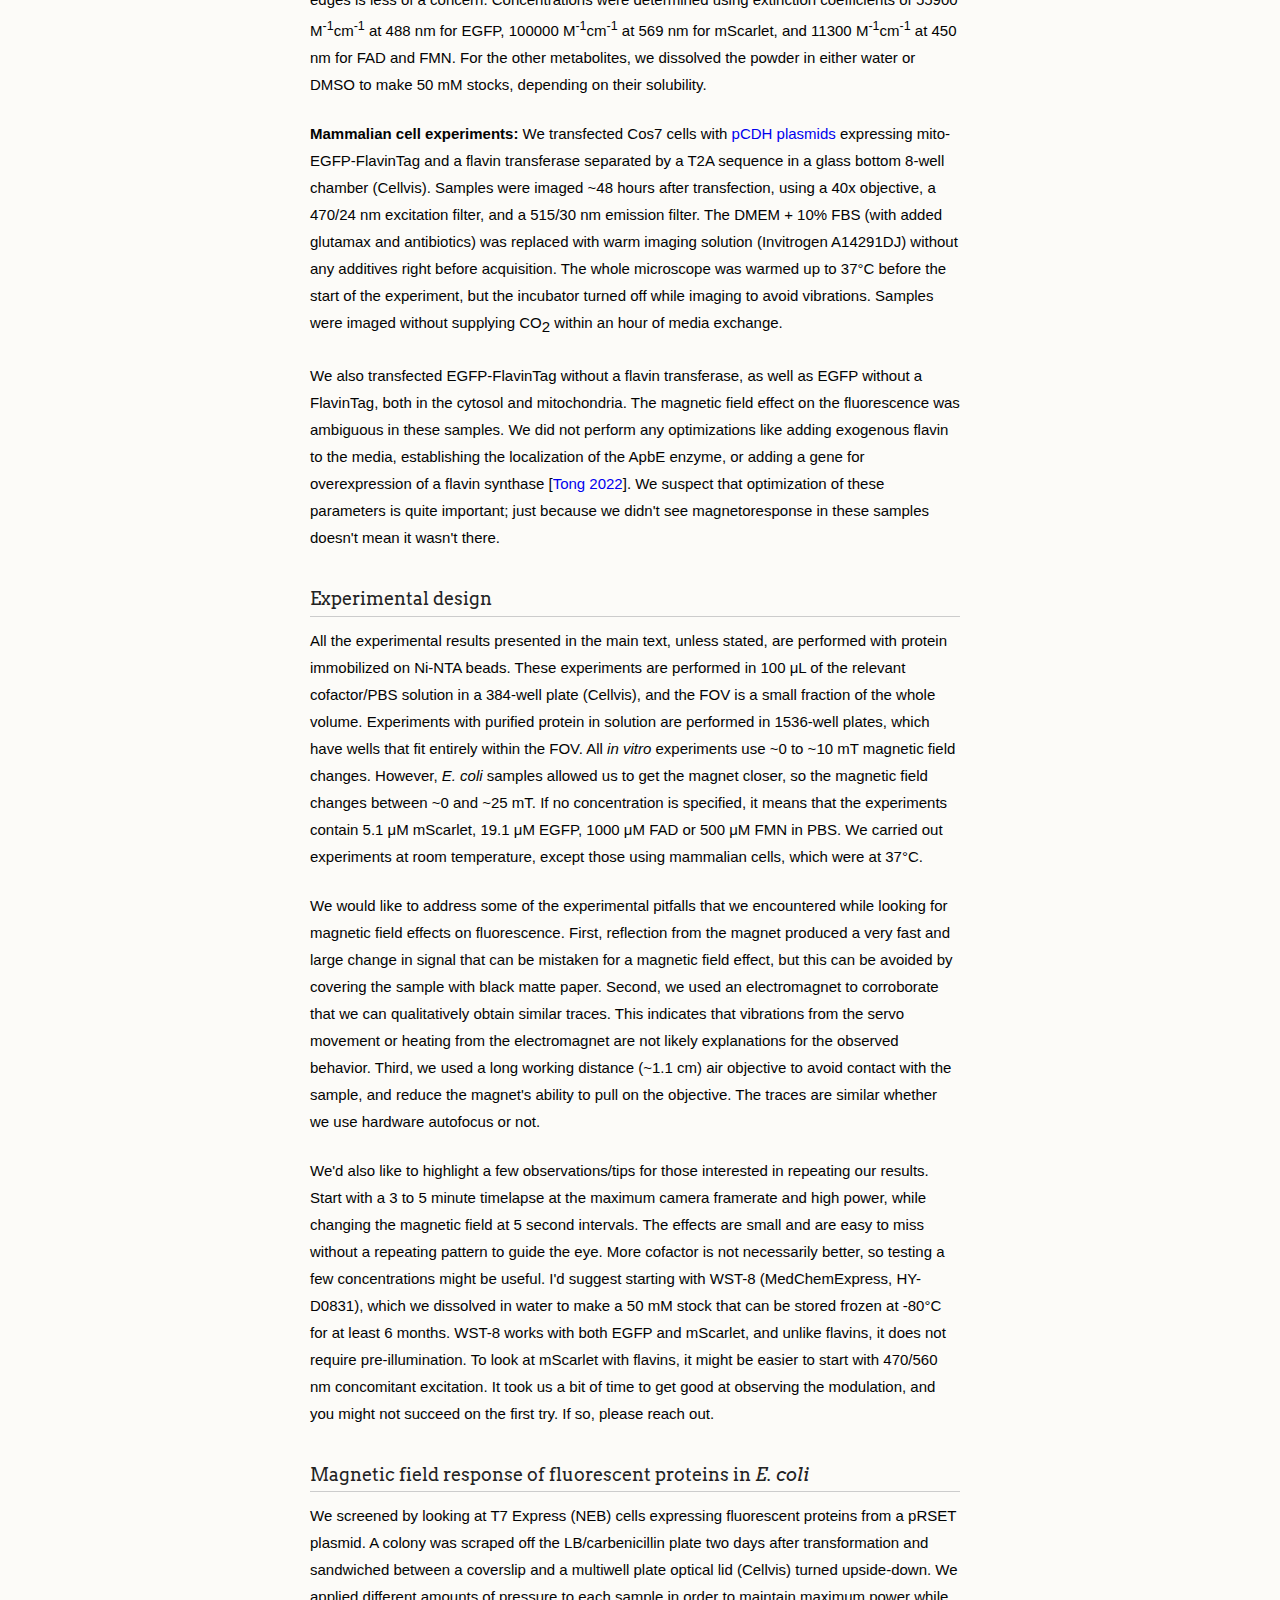
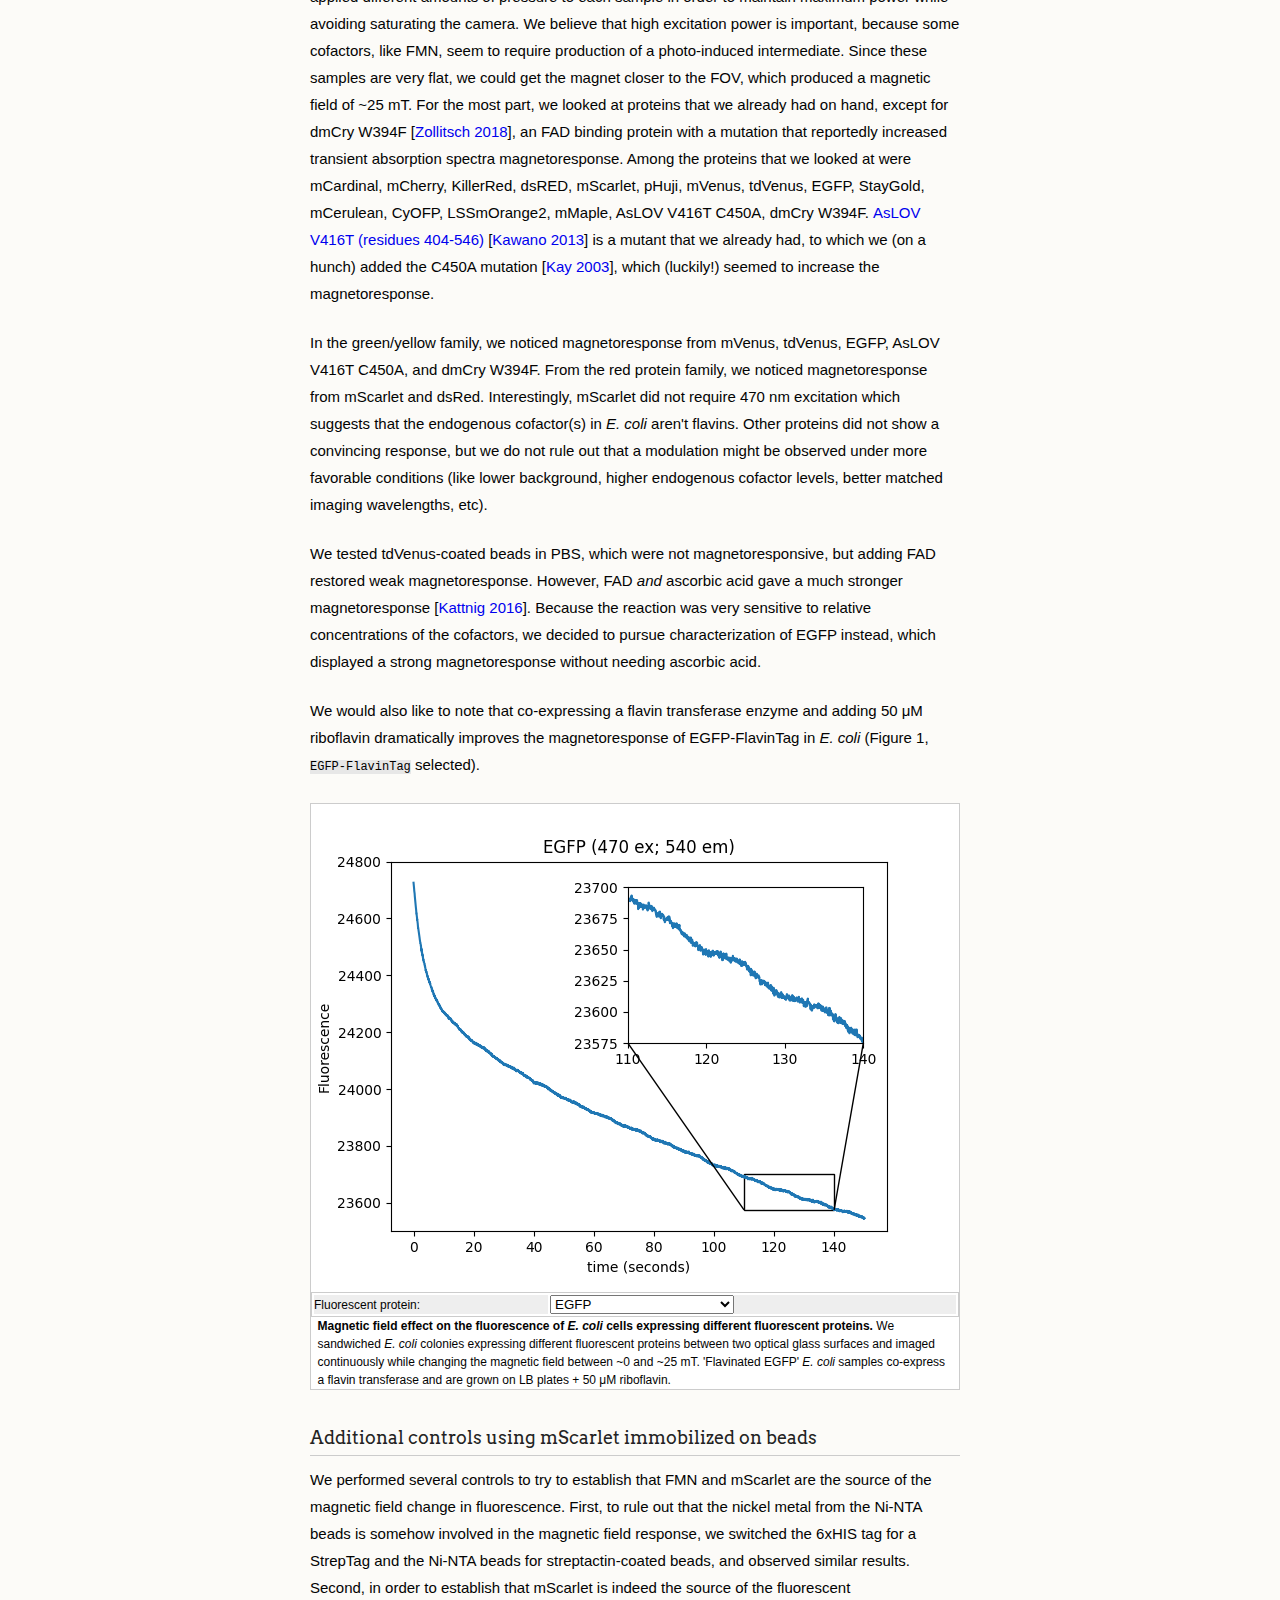
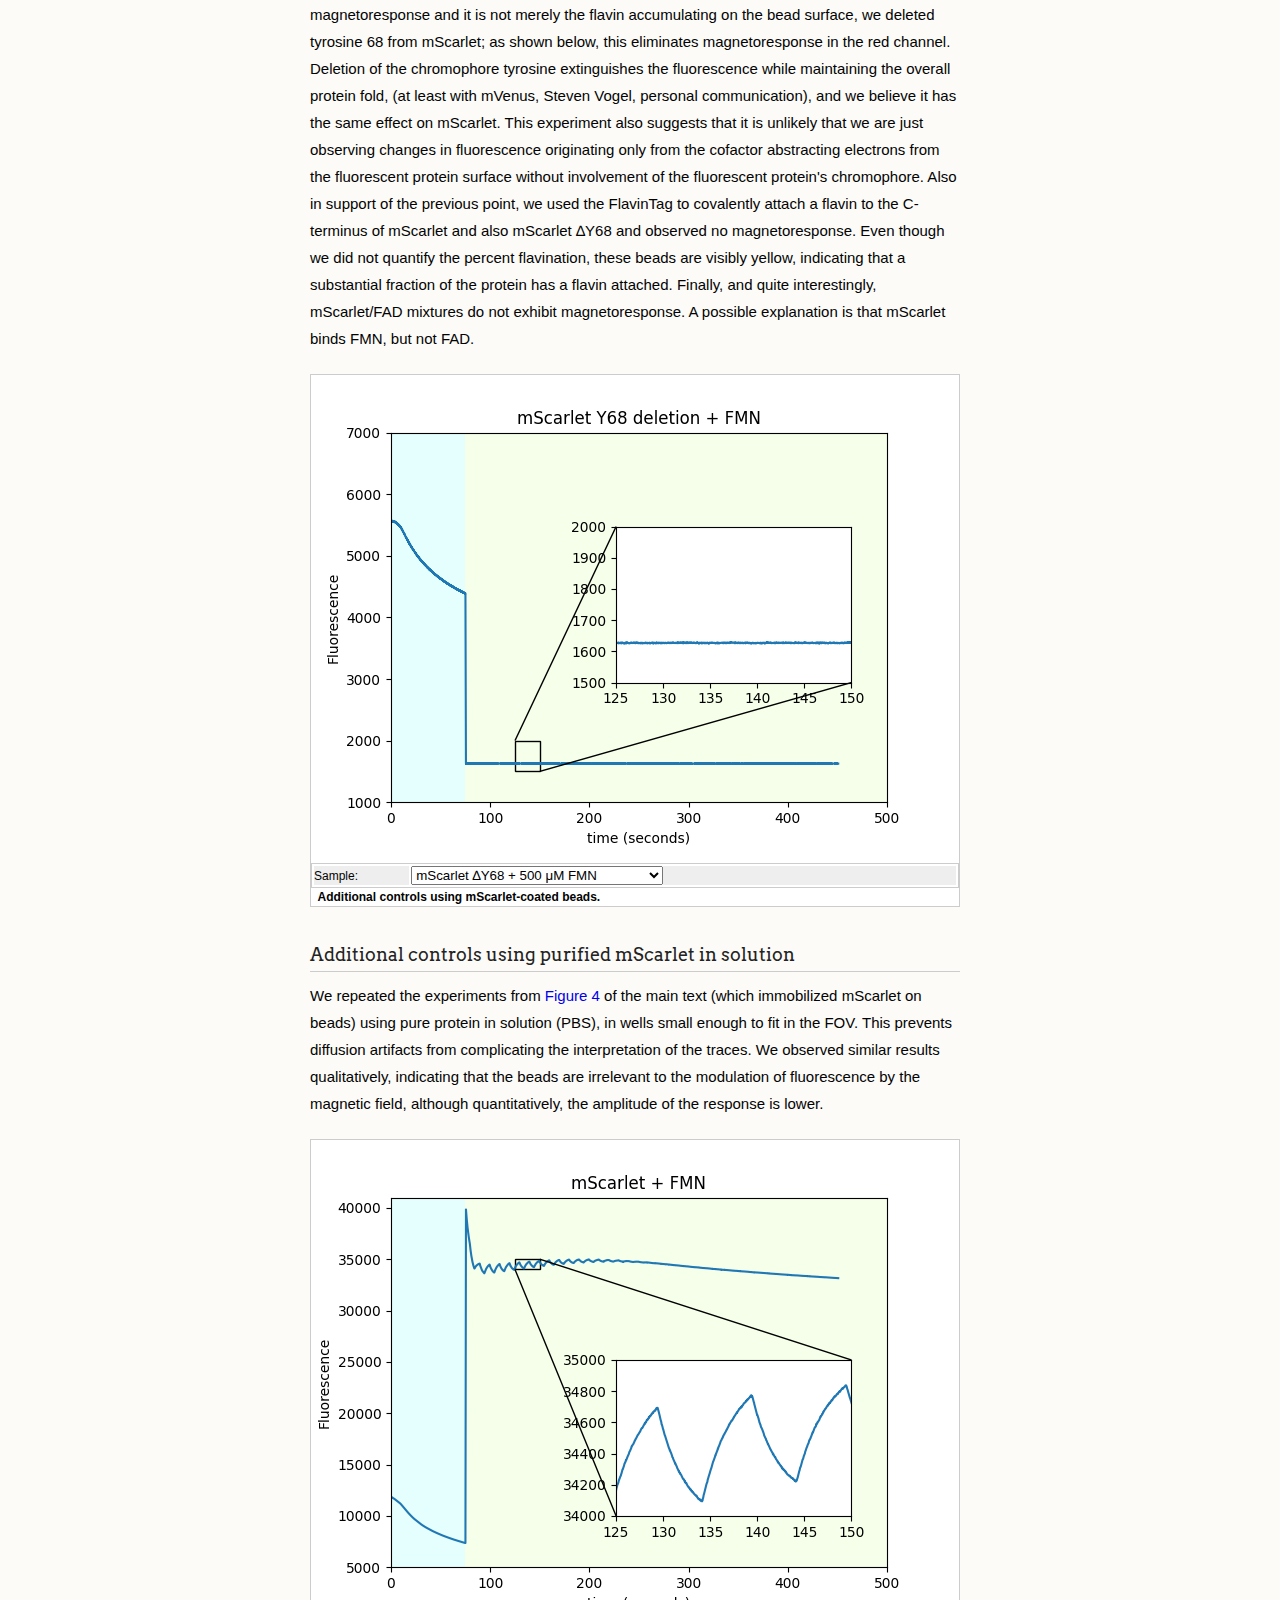
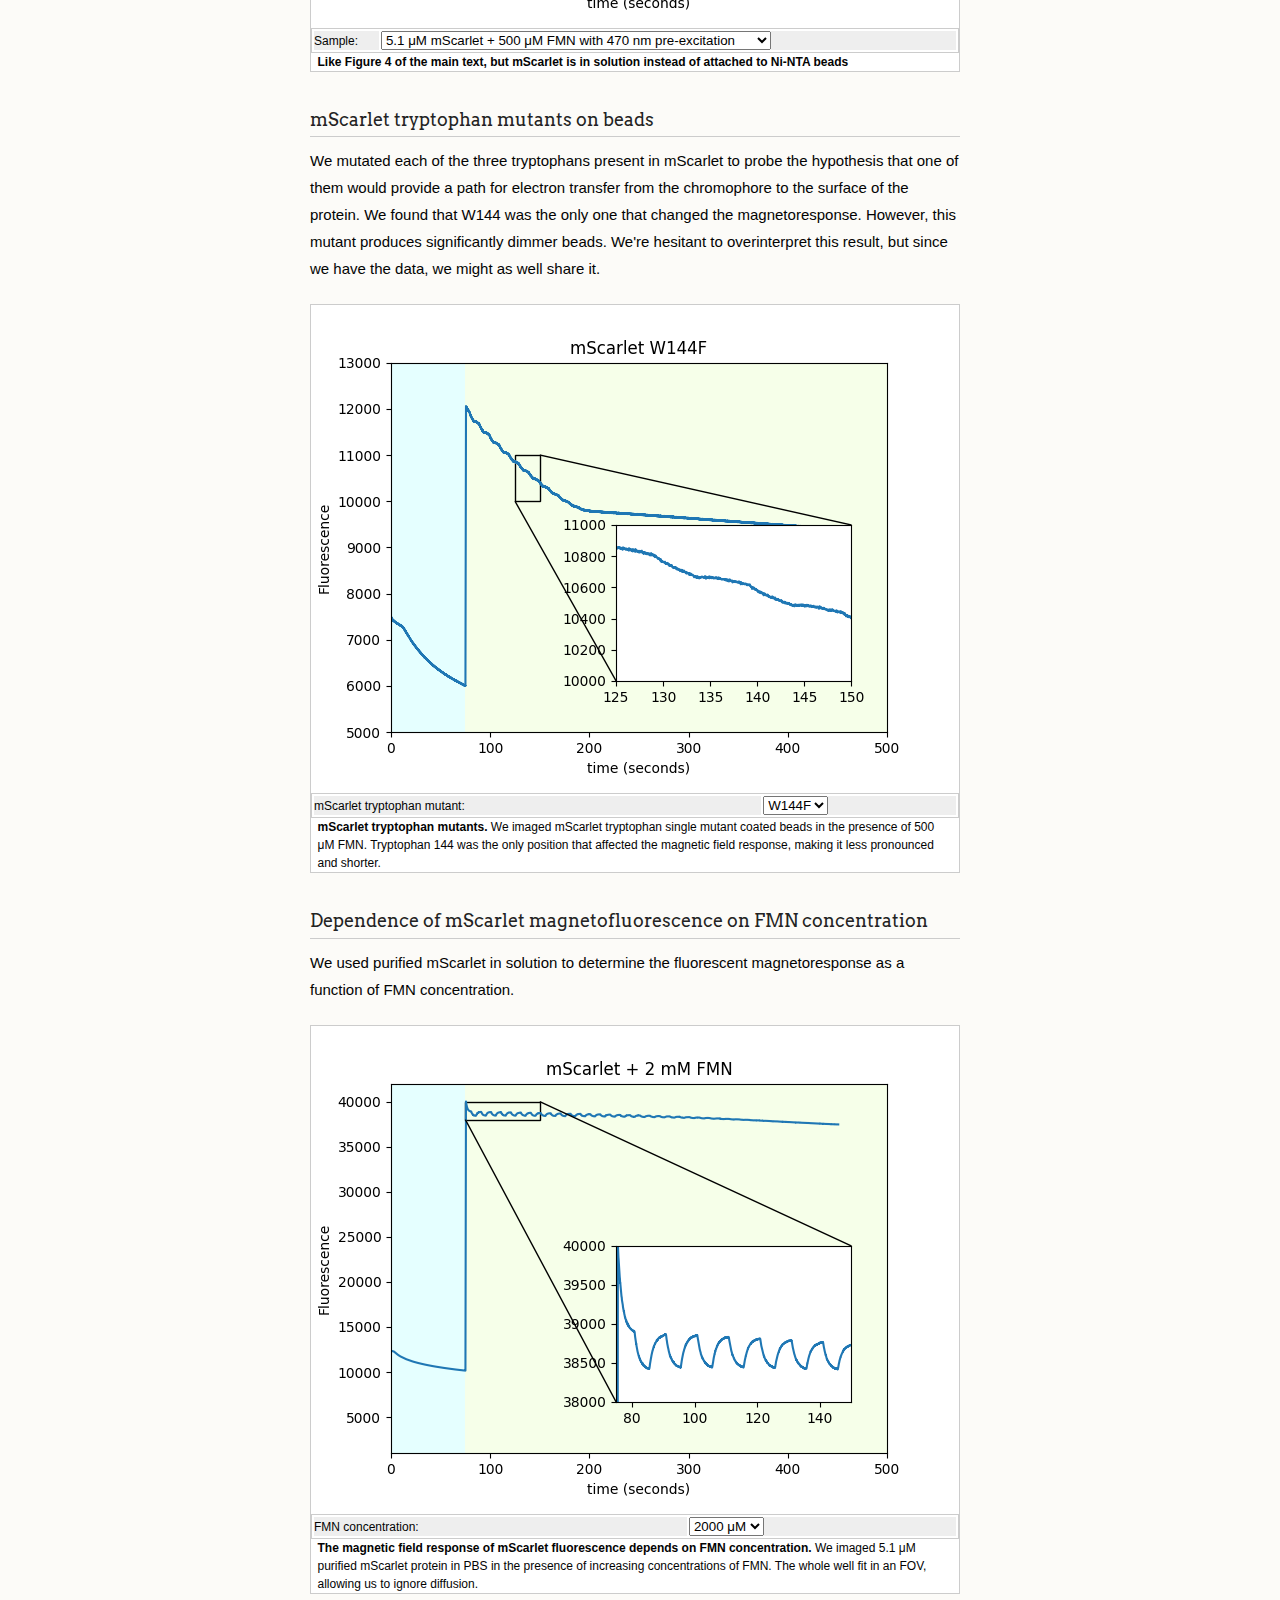
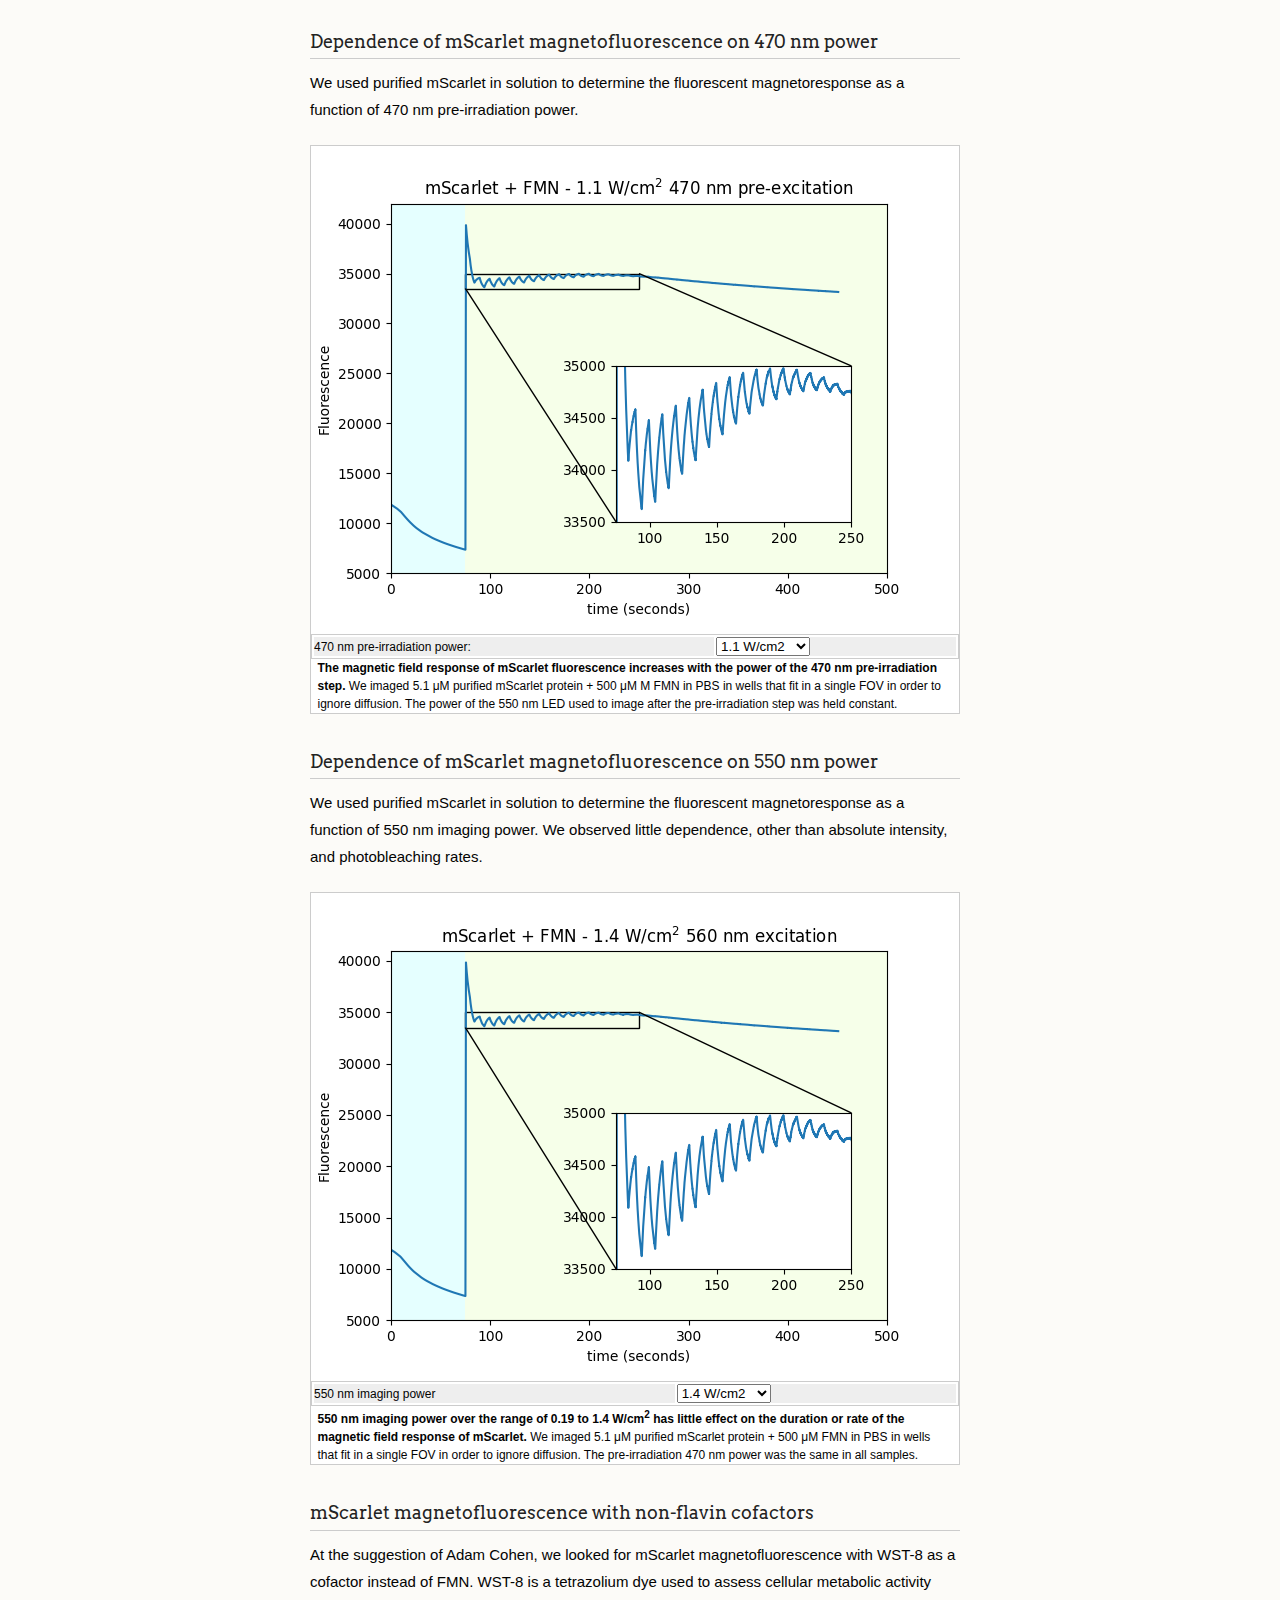
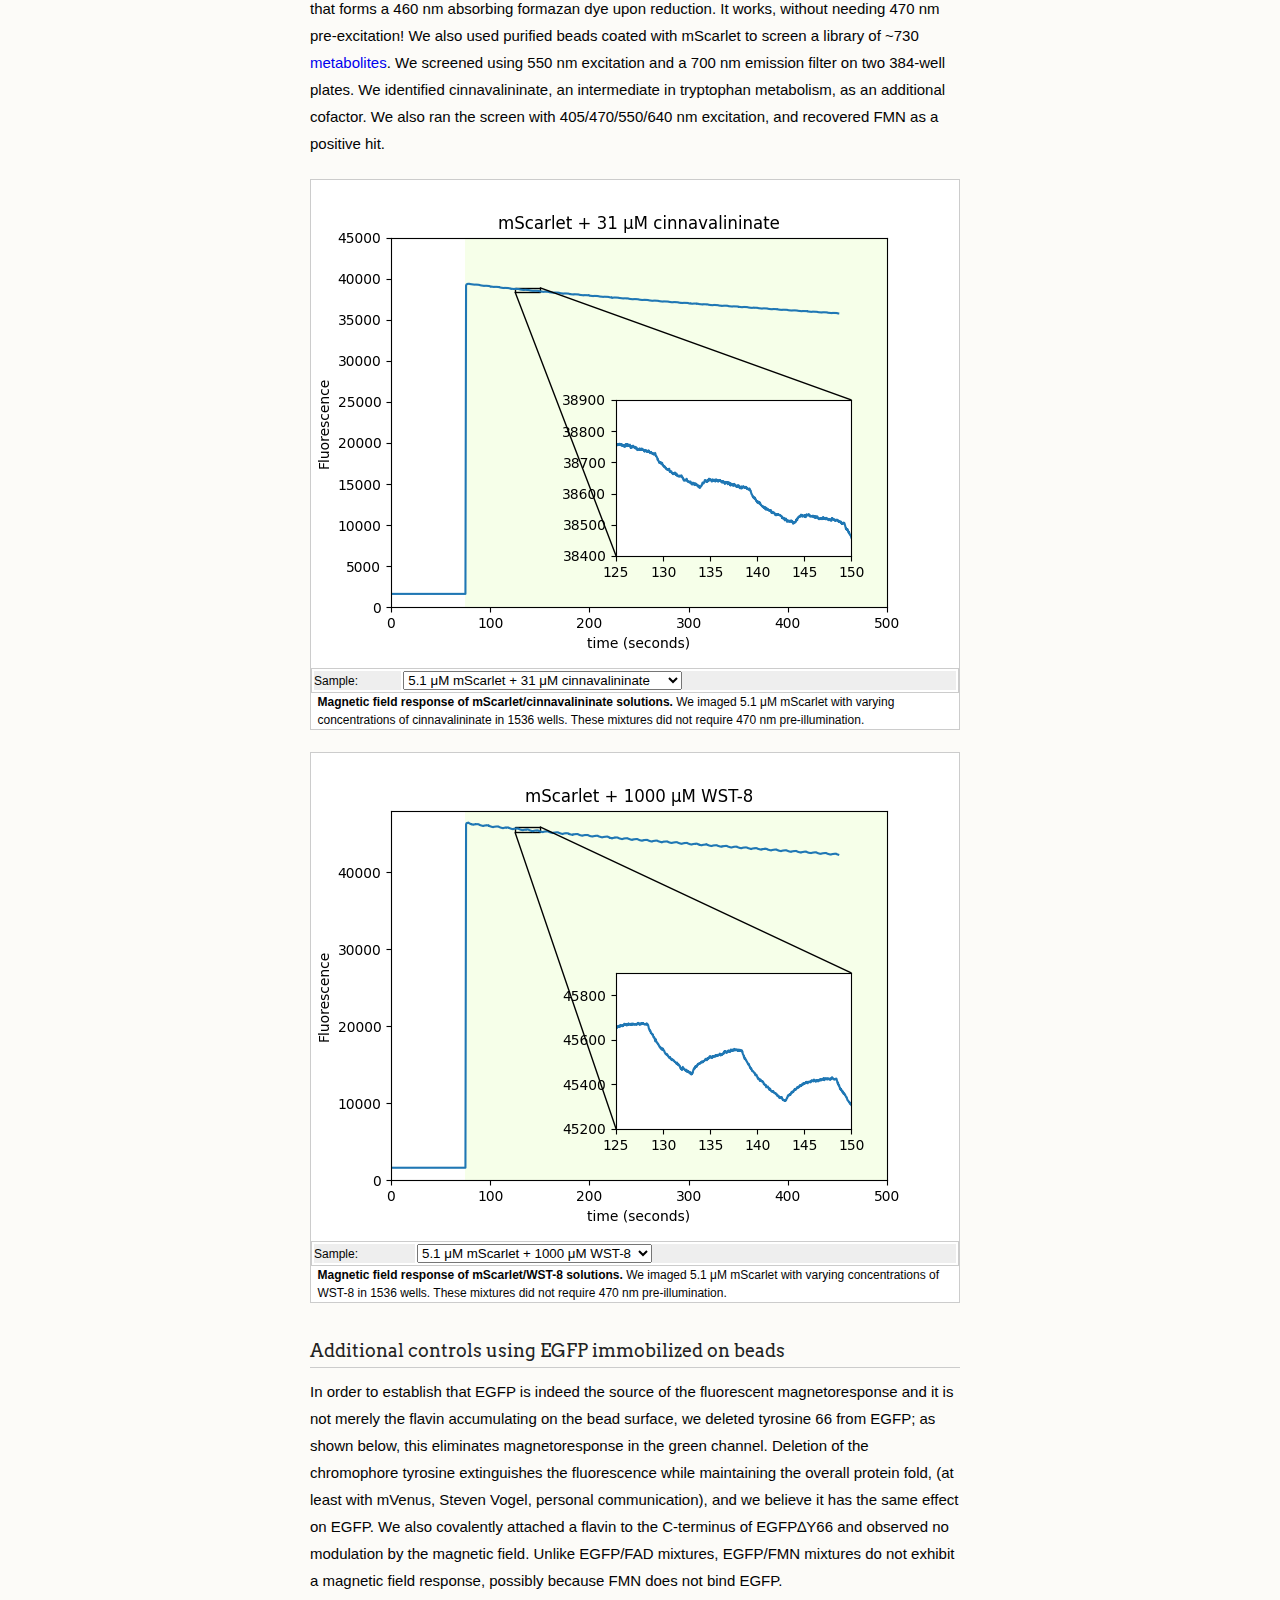
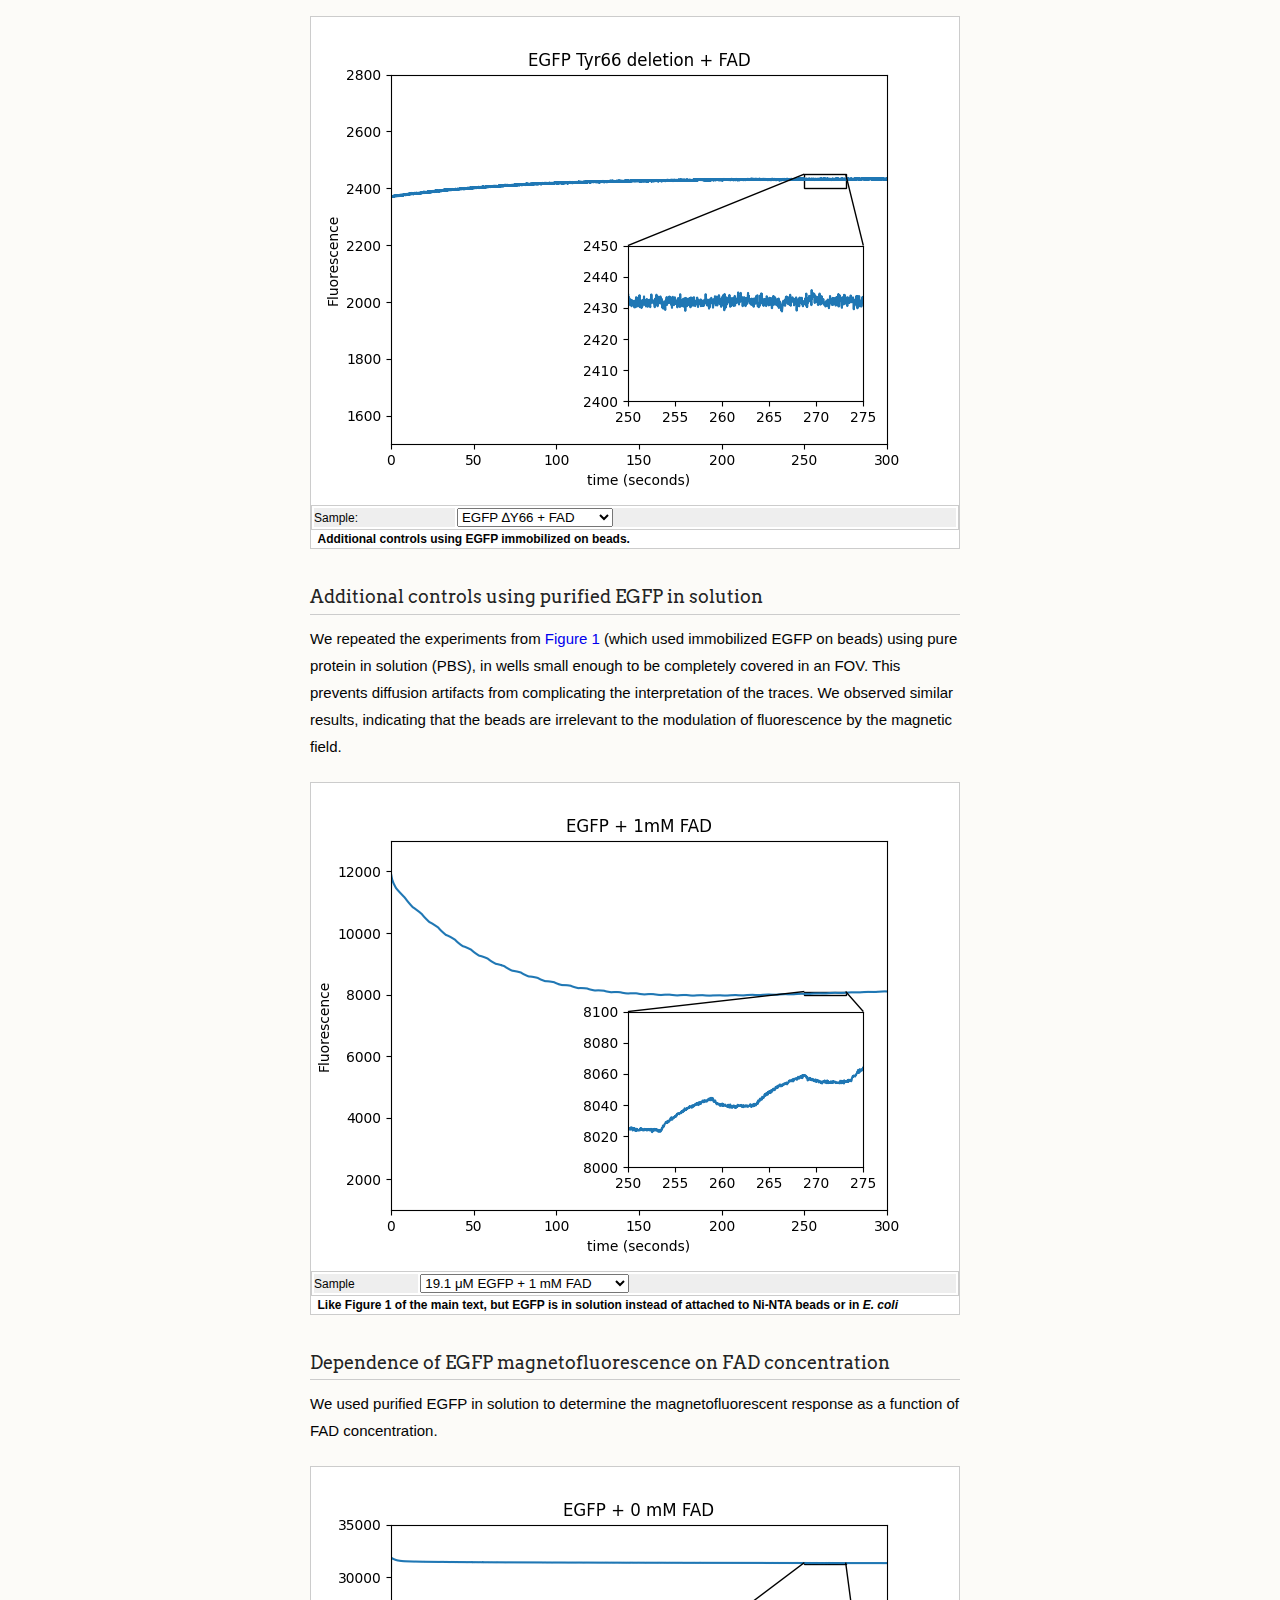
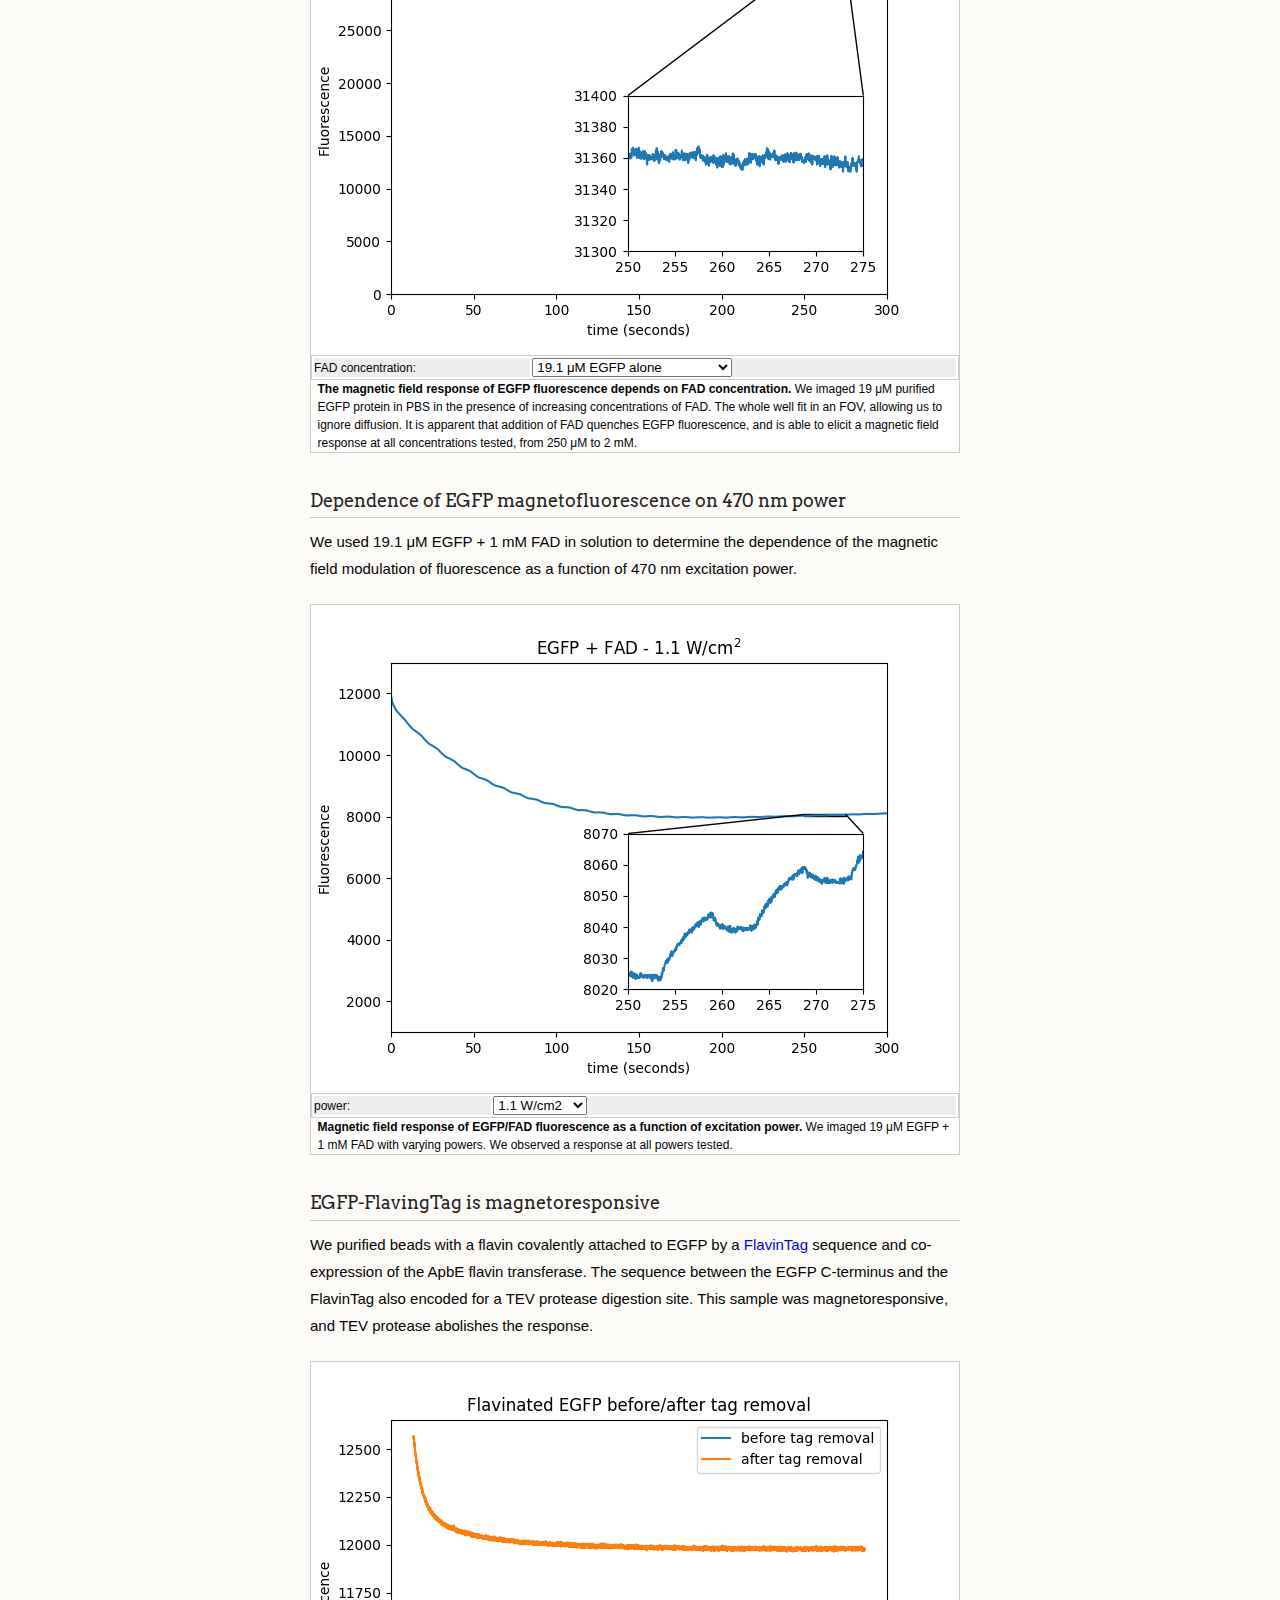
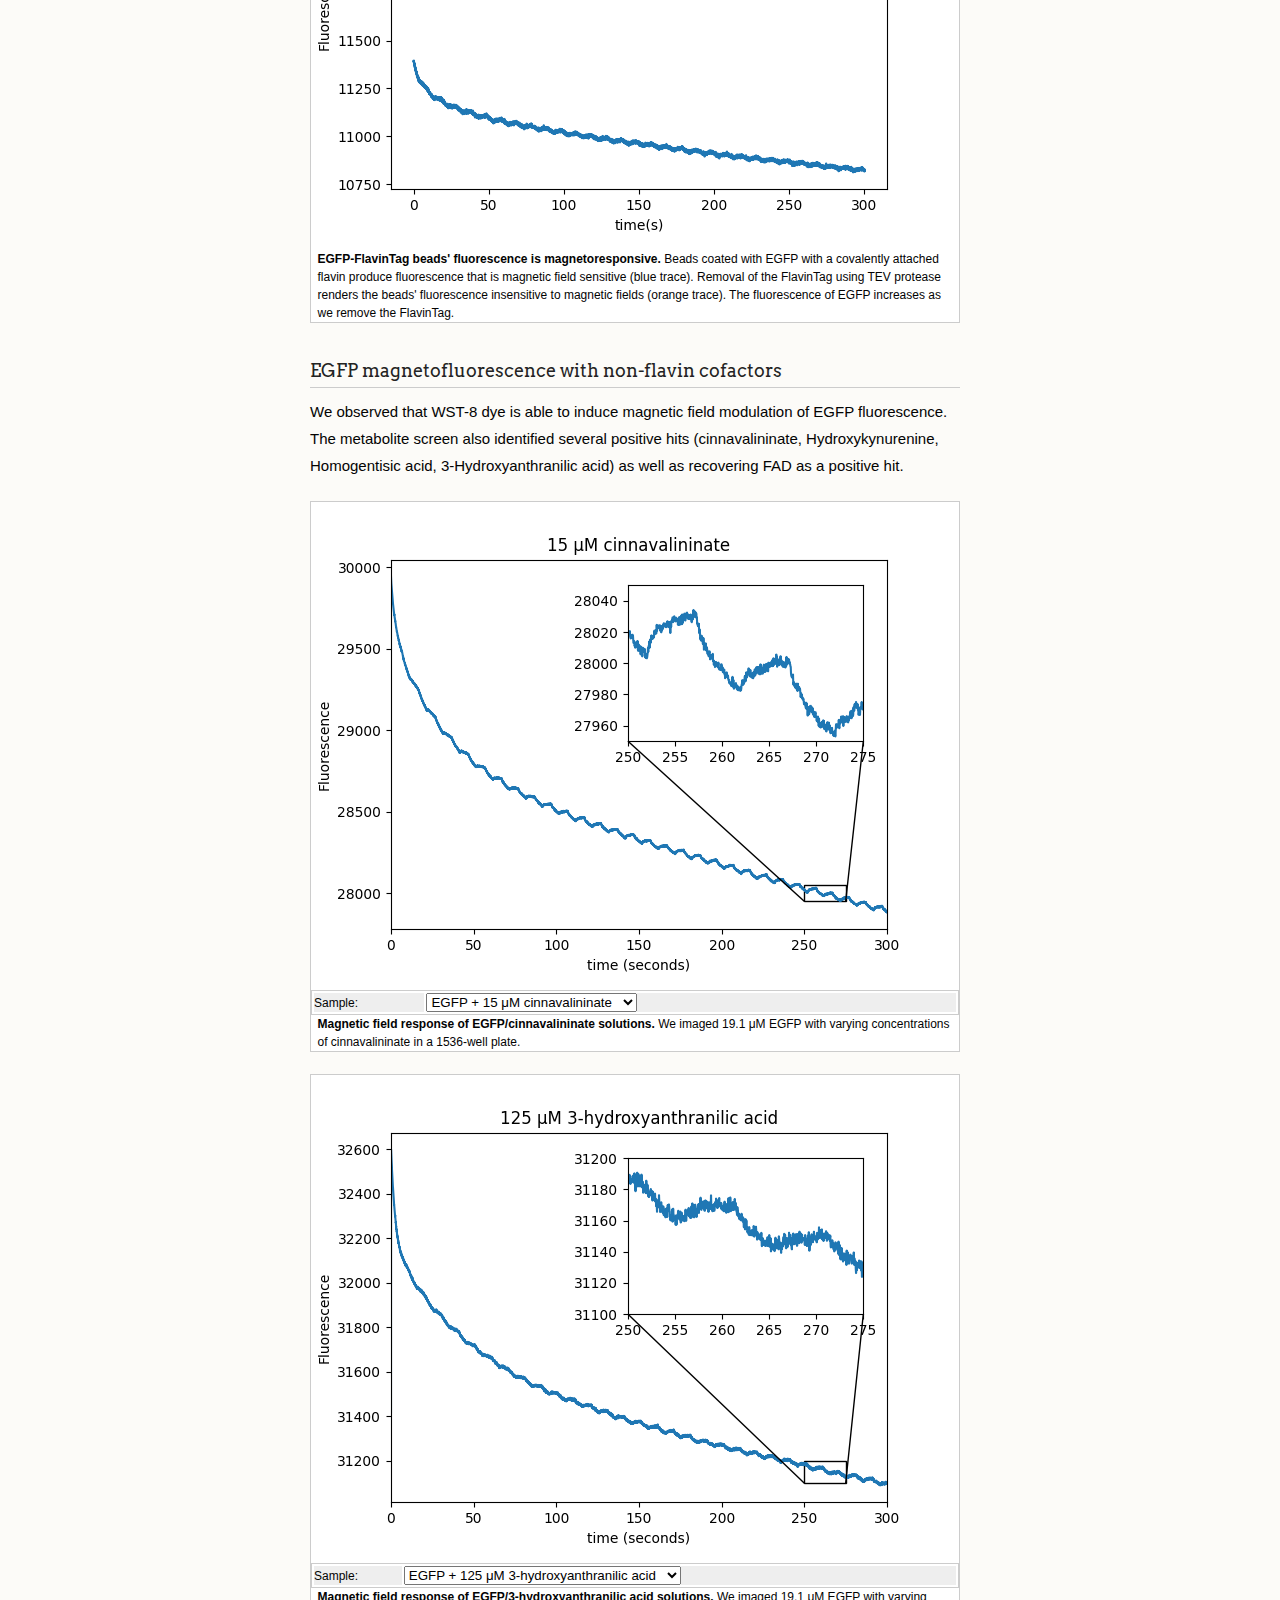
==== commit ab181ad8: "Add files via upload" ====
--- a/appendix.html
+++ b/appendix.html
@@ -57,7 +57,7 @@
 
 <h3 id="raw data">Raw data</h3>
 <p>
- The raw data used to generate the main text figures is available at TODO: <a href="https://doi.org/10.5281/zenodo.8136927">doi.org/10.5281/zenodo.8136927</a> and <a href="https://doi.org/10.5281/zenodo.8137093">doi.org/10.5281/zenodo.8137093</a>
+ The raw data used to generate the main text figures is available at <a href="https://doi.org/10.5281/zenodo.8136927">doi.org/10.5281/zenodo.8136927</a> and <a href="https://doi.org/10.5281/zenodo.8137093">doi.org/10.5281/zenodo.8137093</a>
 </p>
 
 <h3 id="instrumentation">Instrumentation</h3>
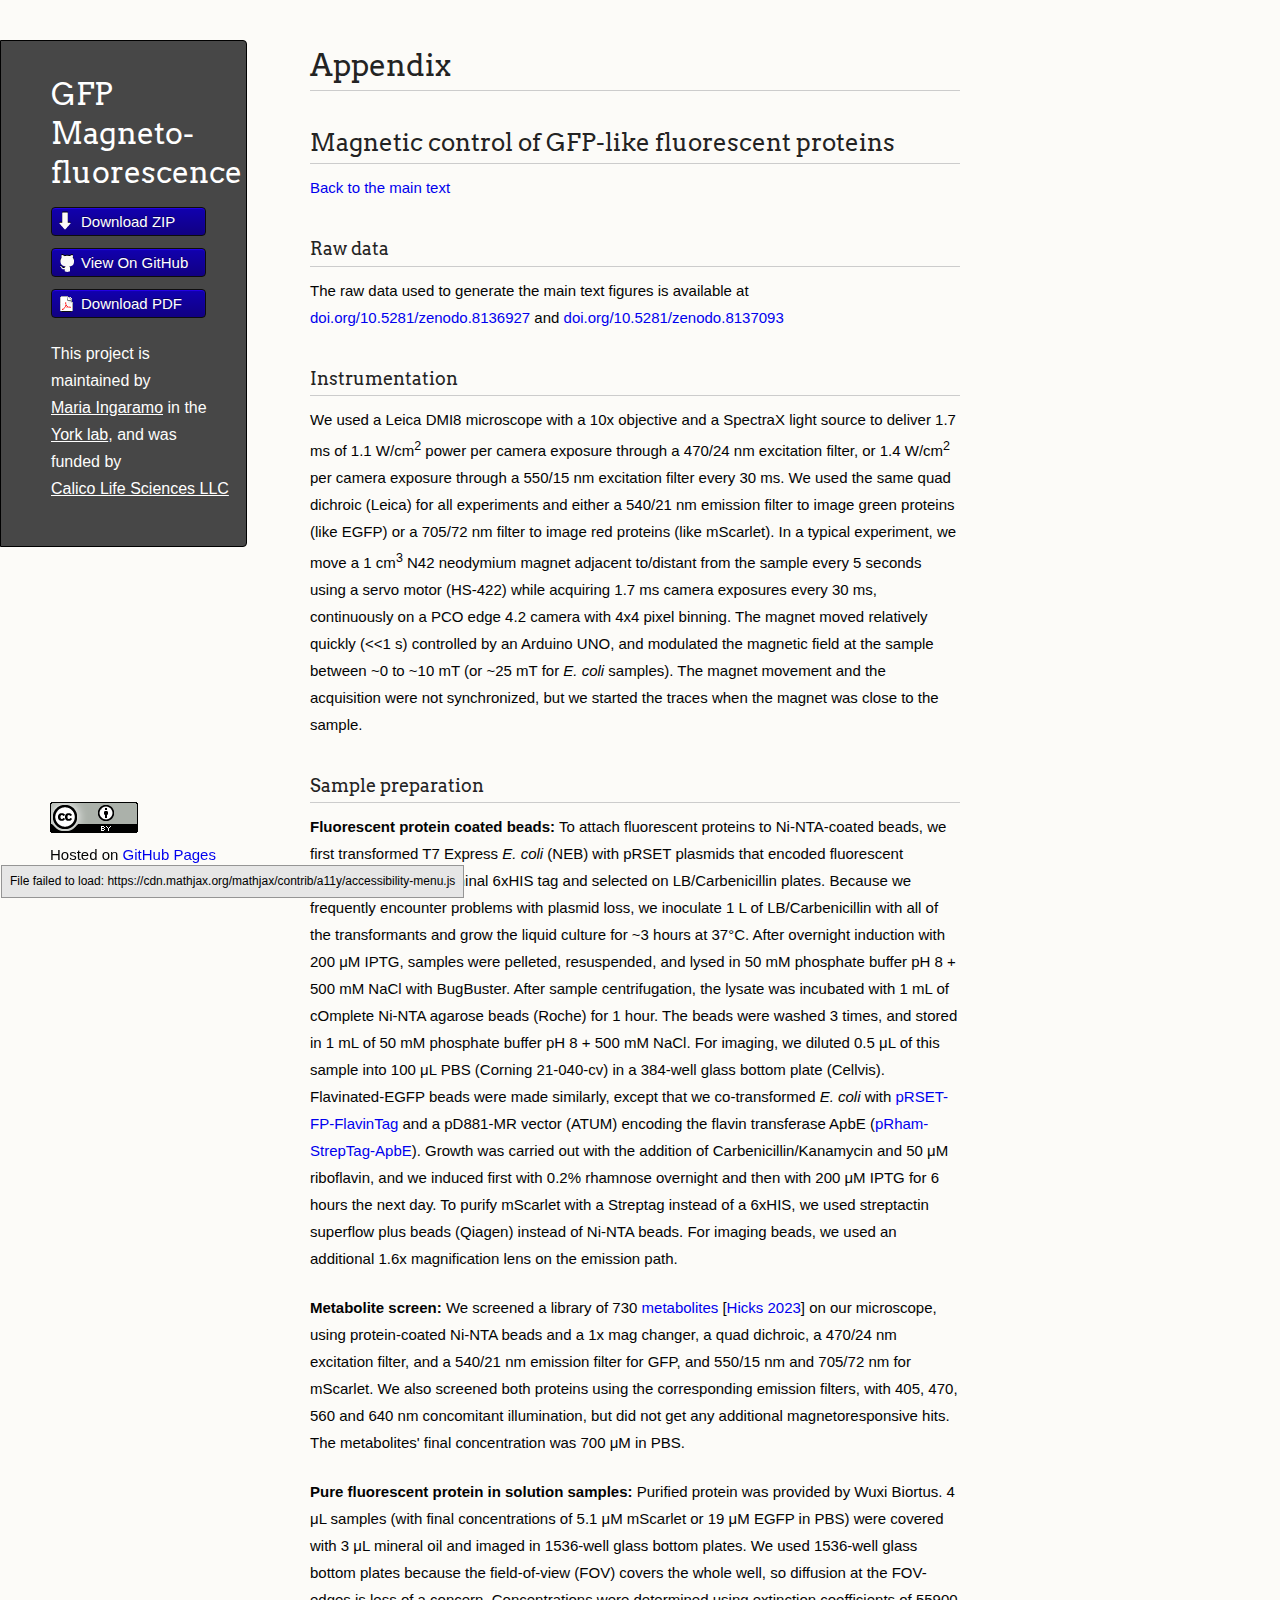
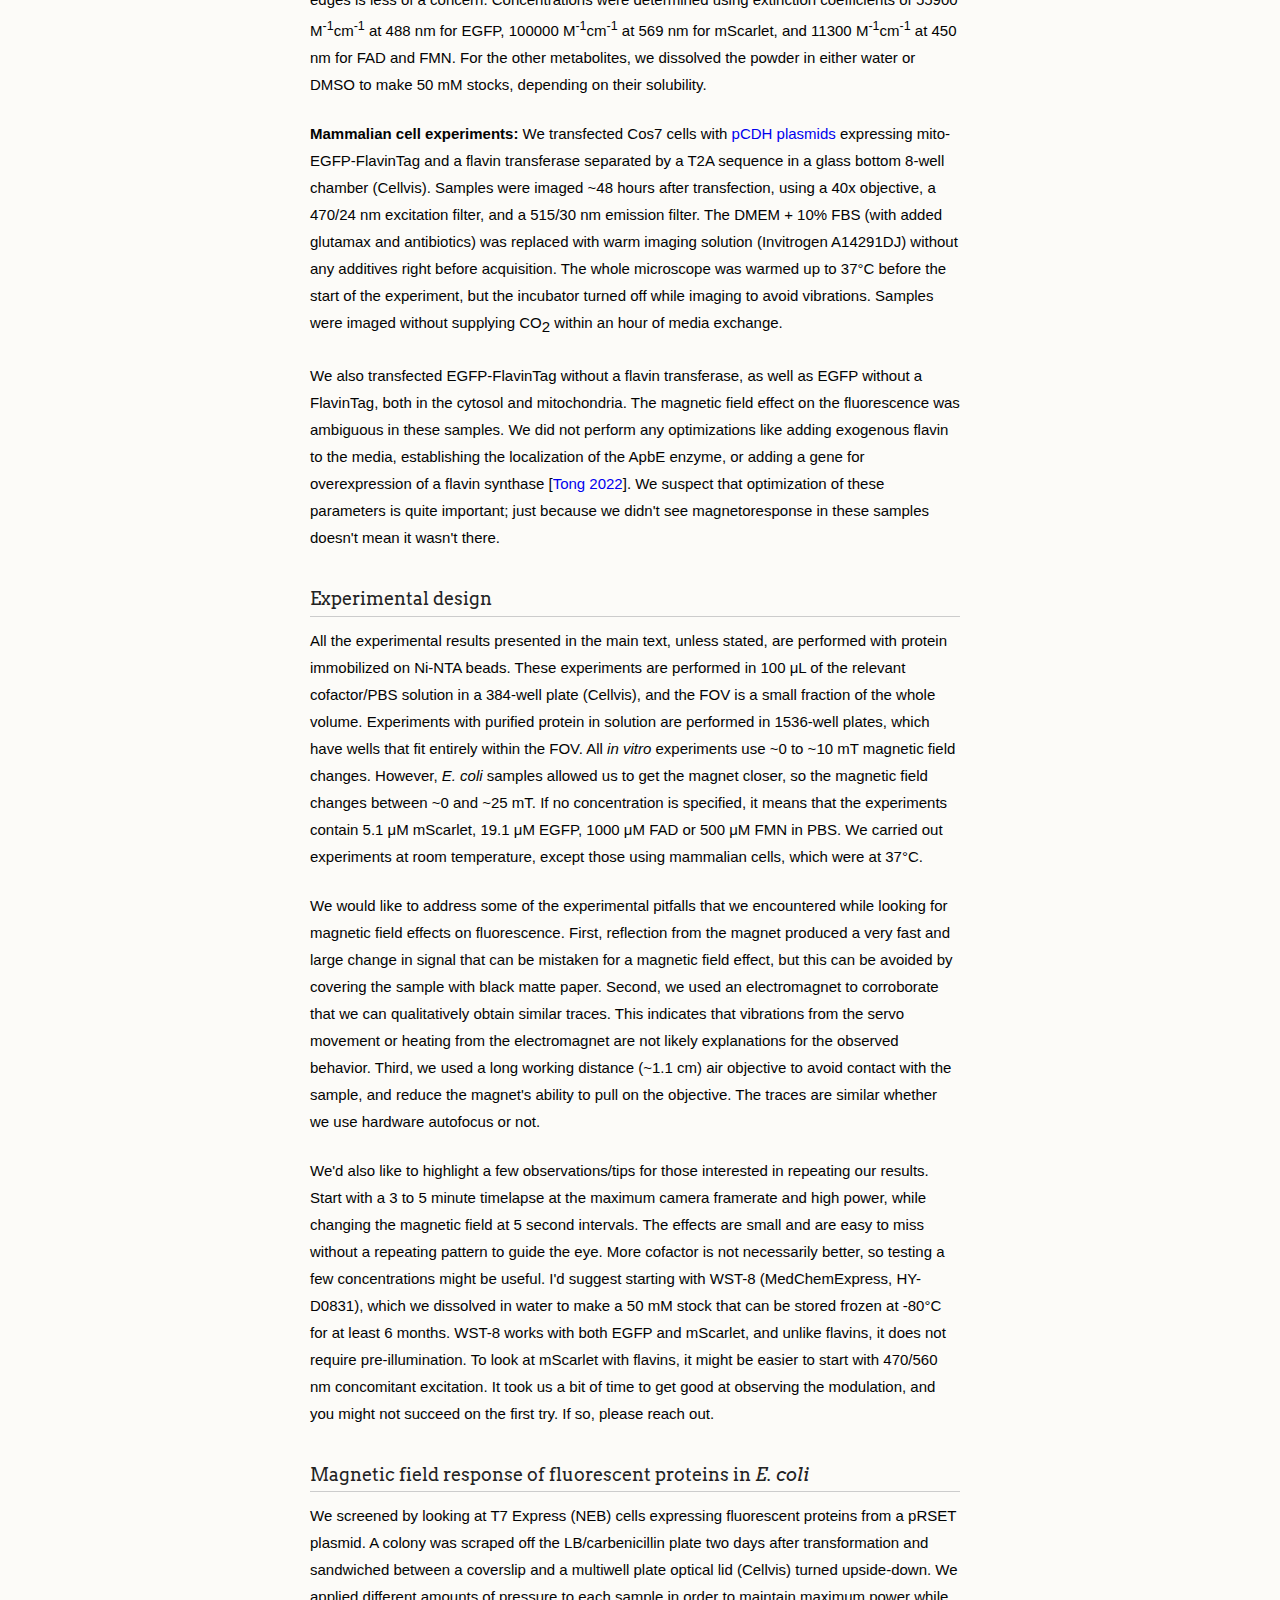
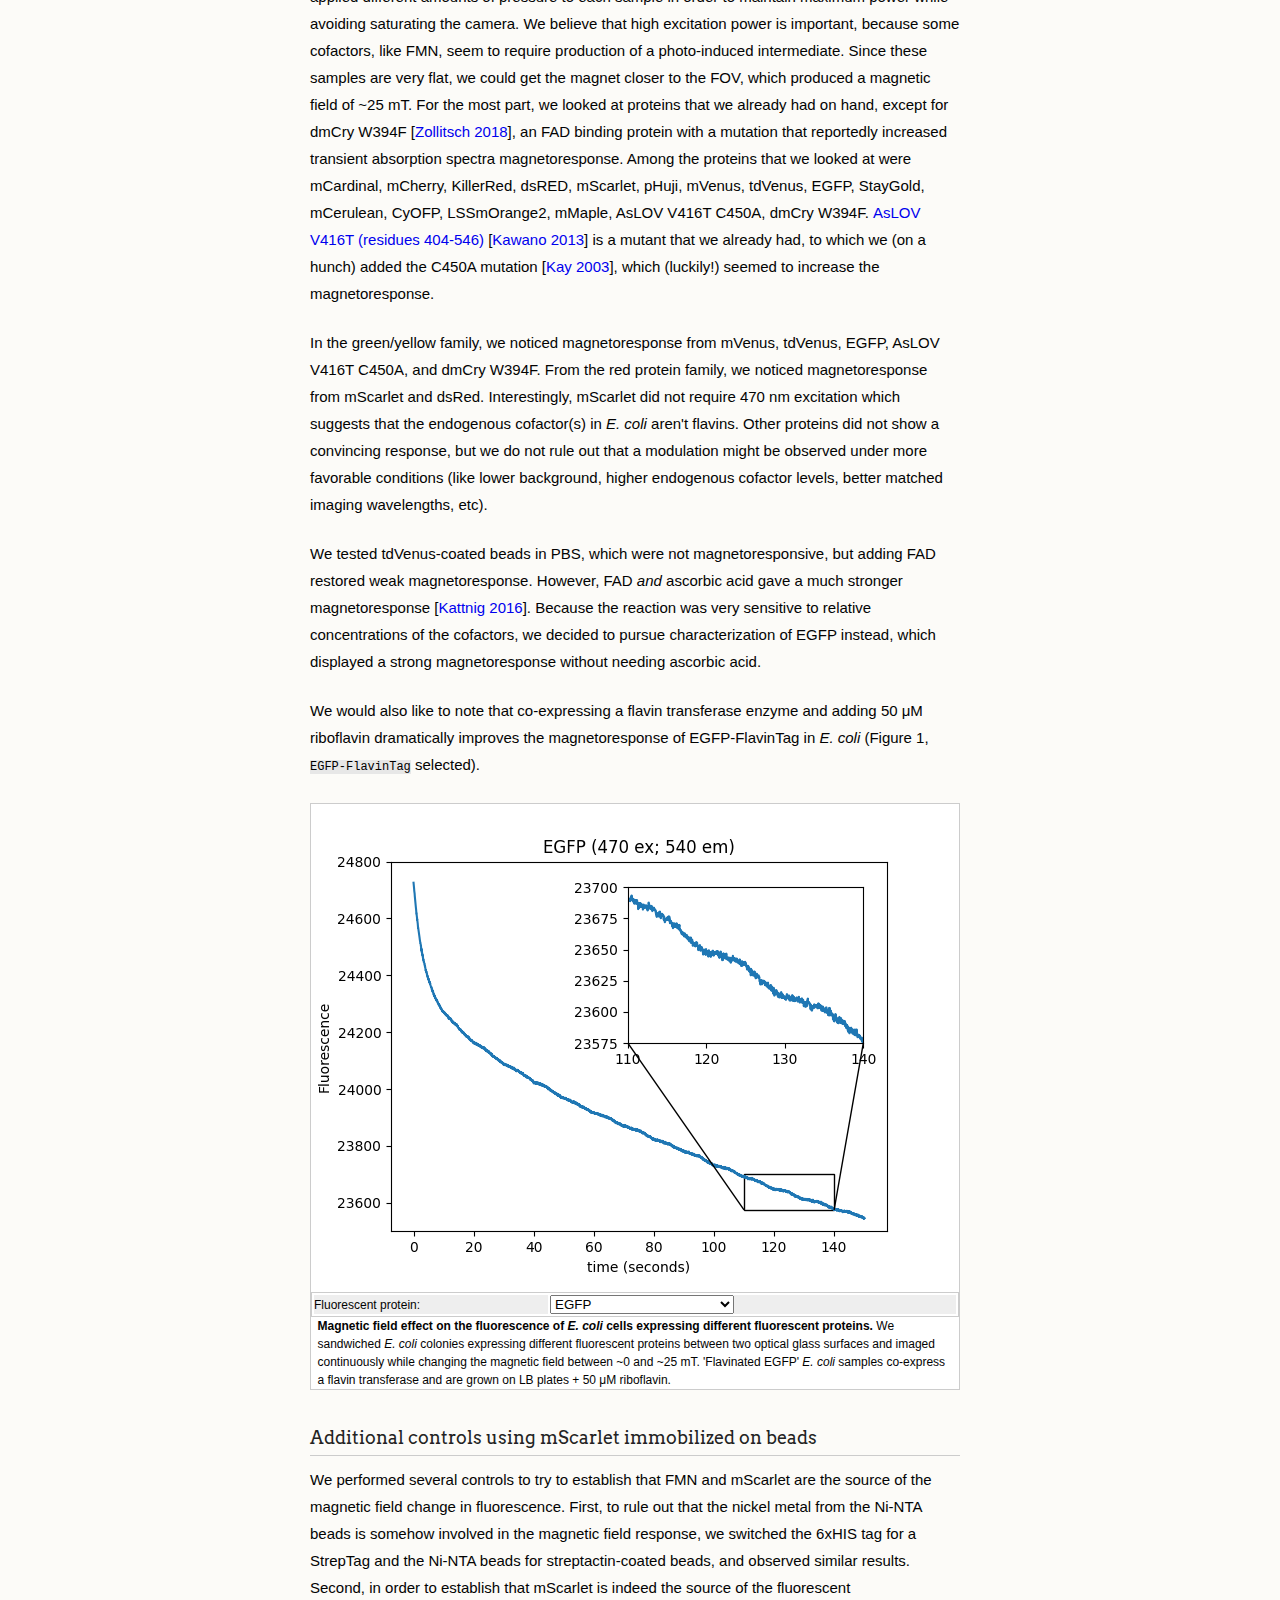
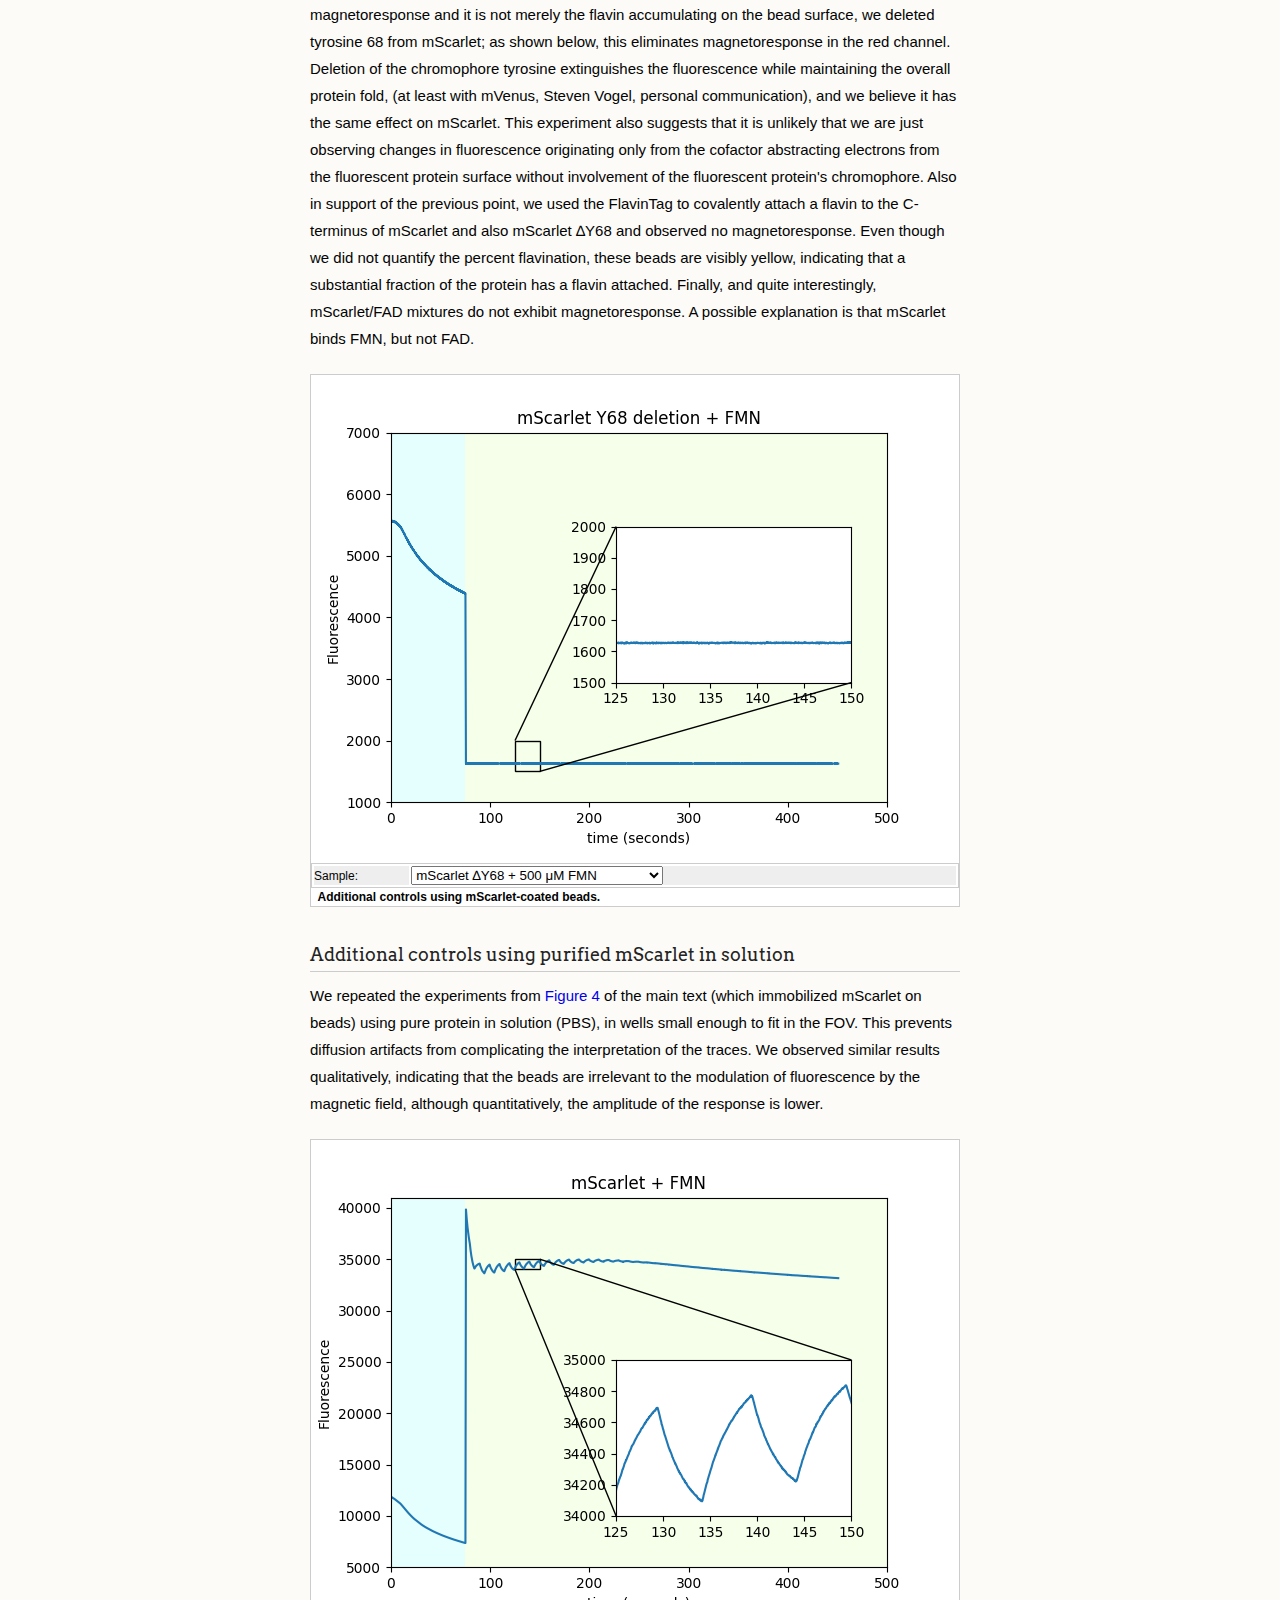
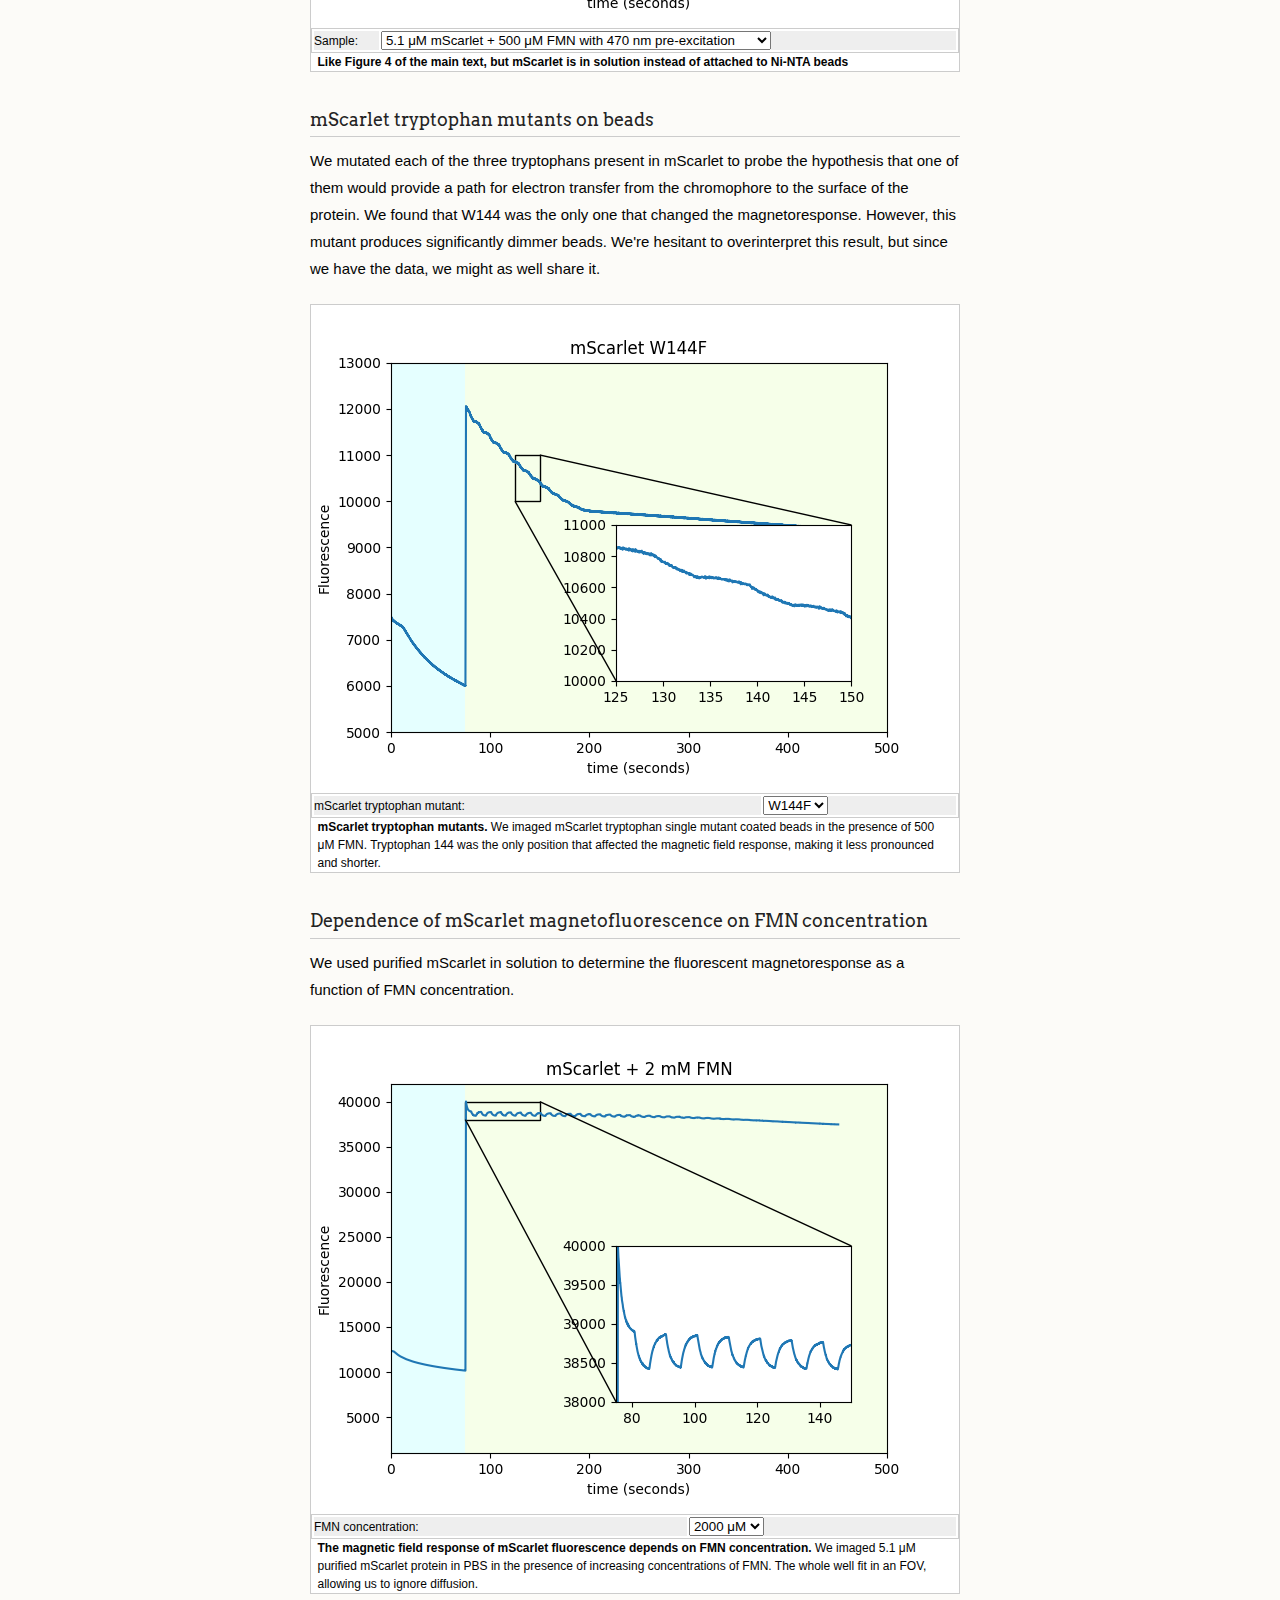
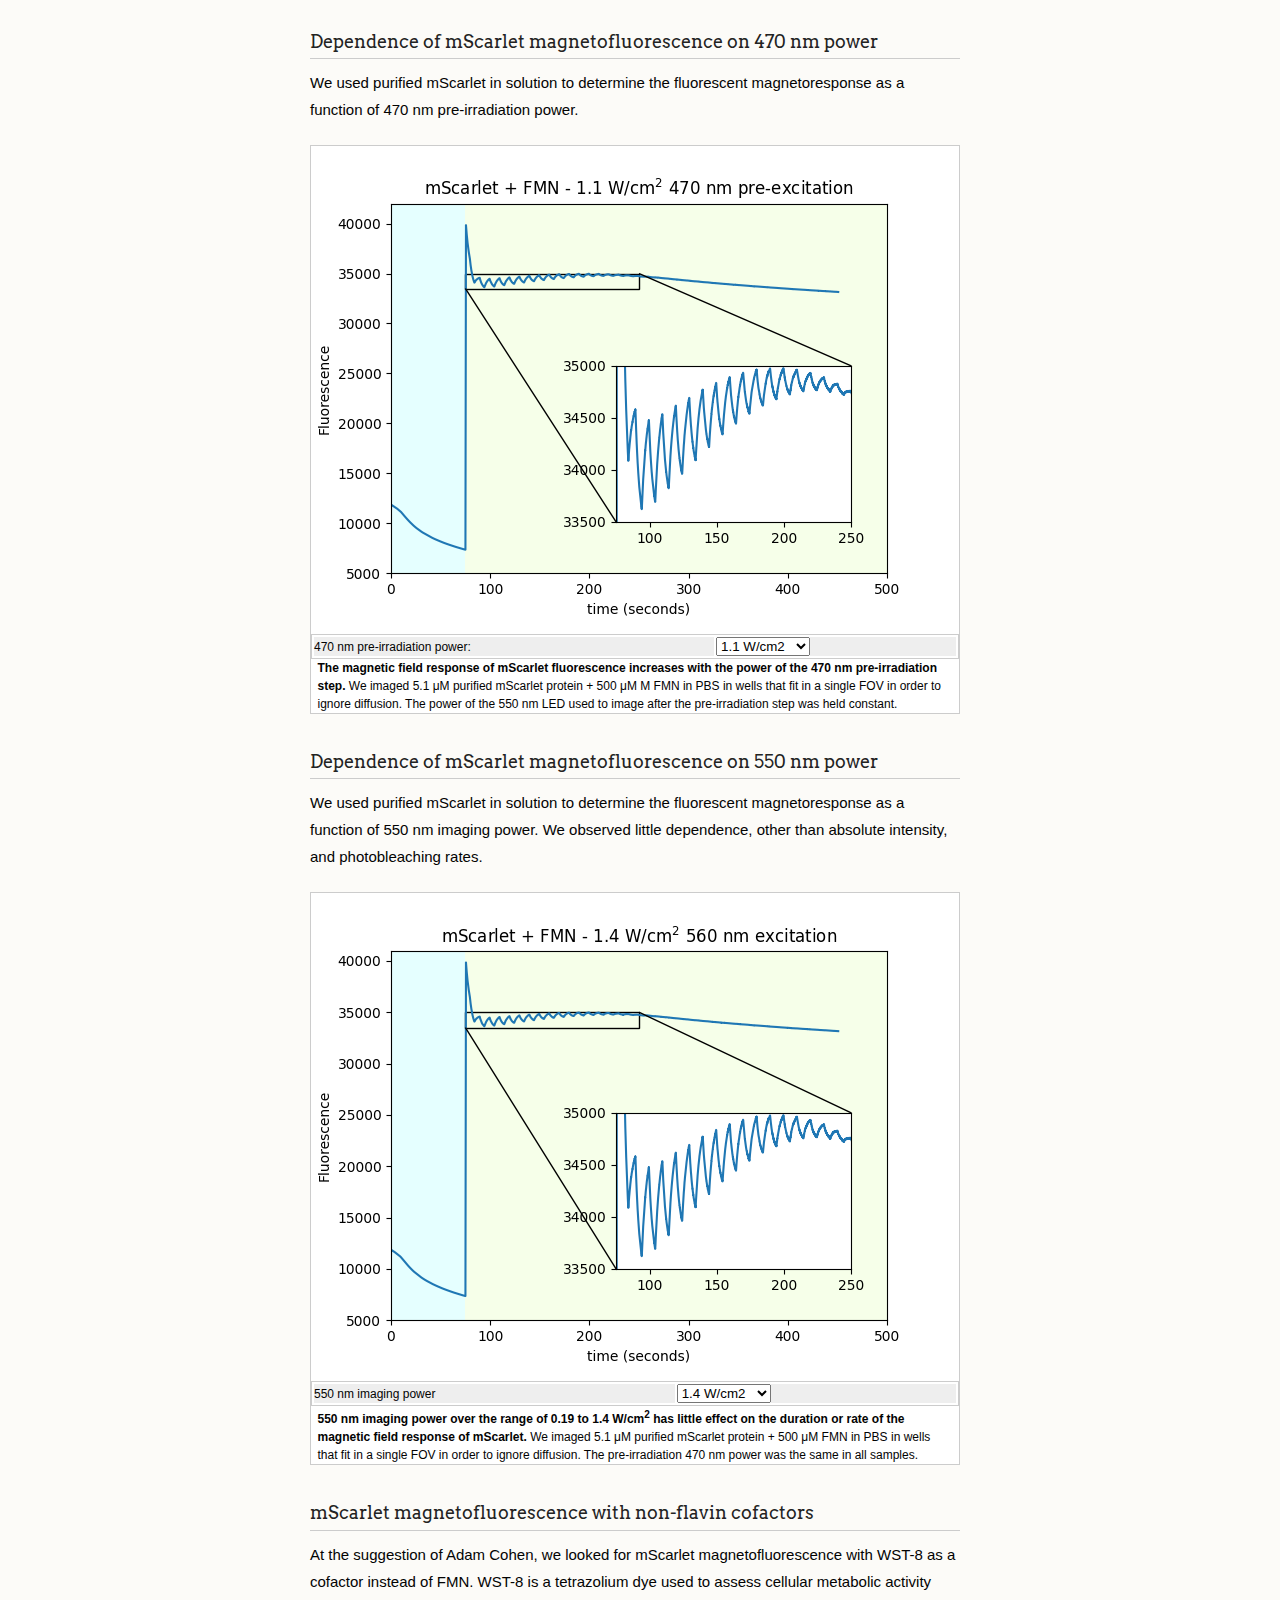
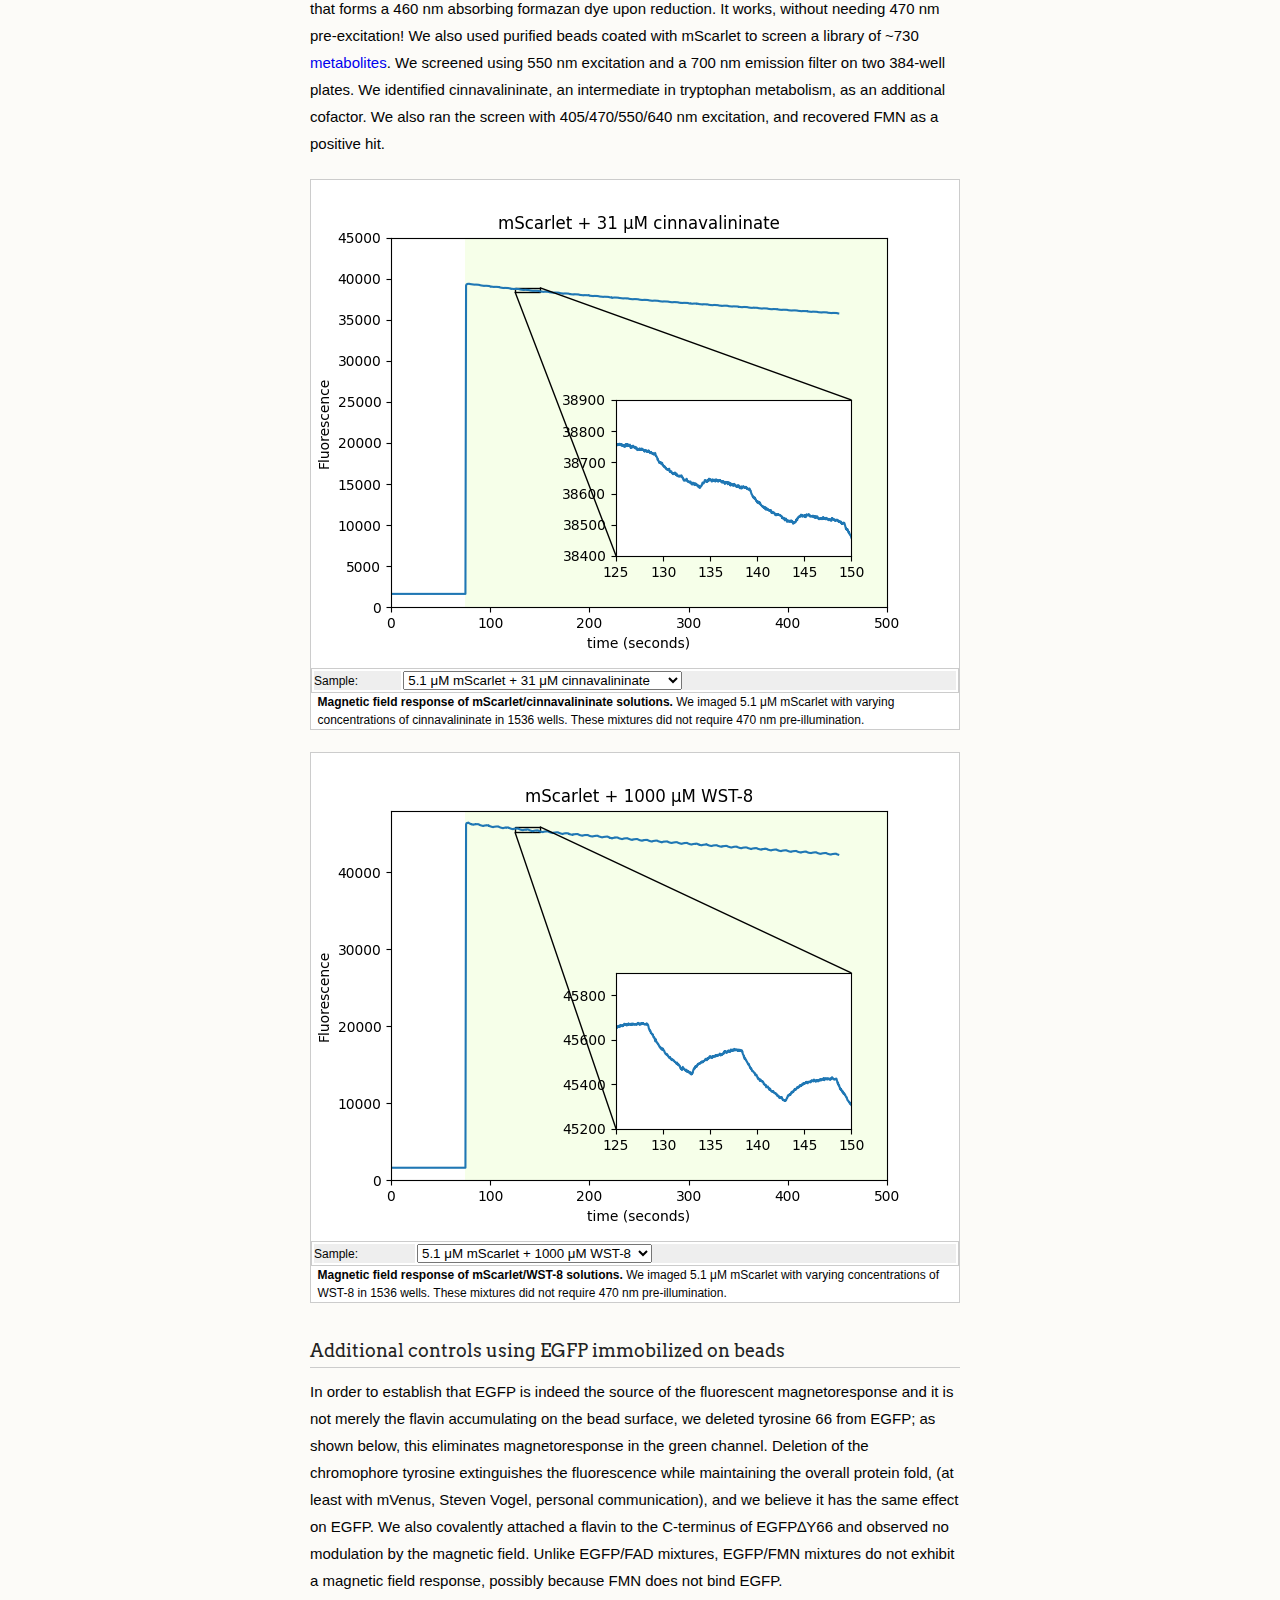
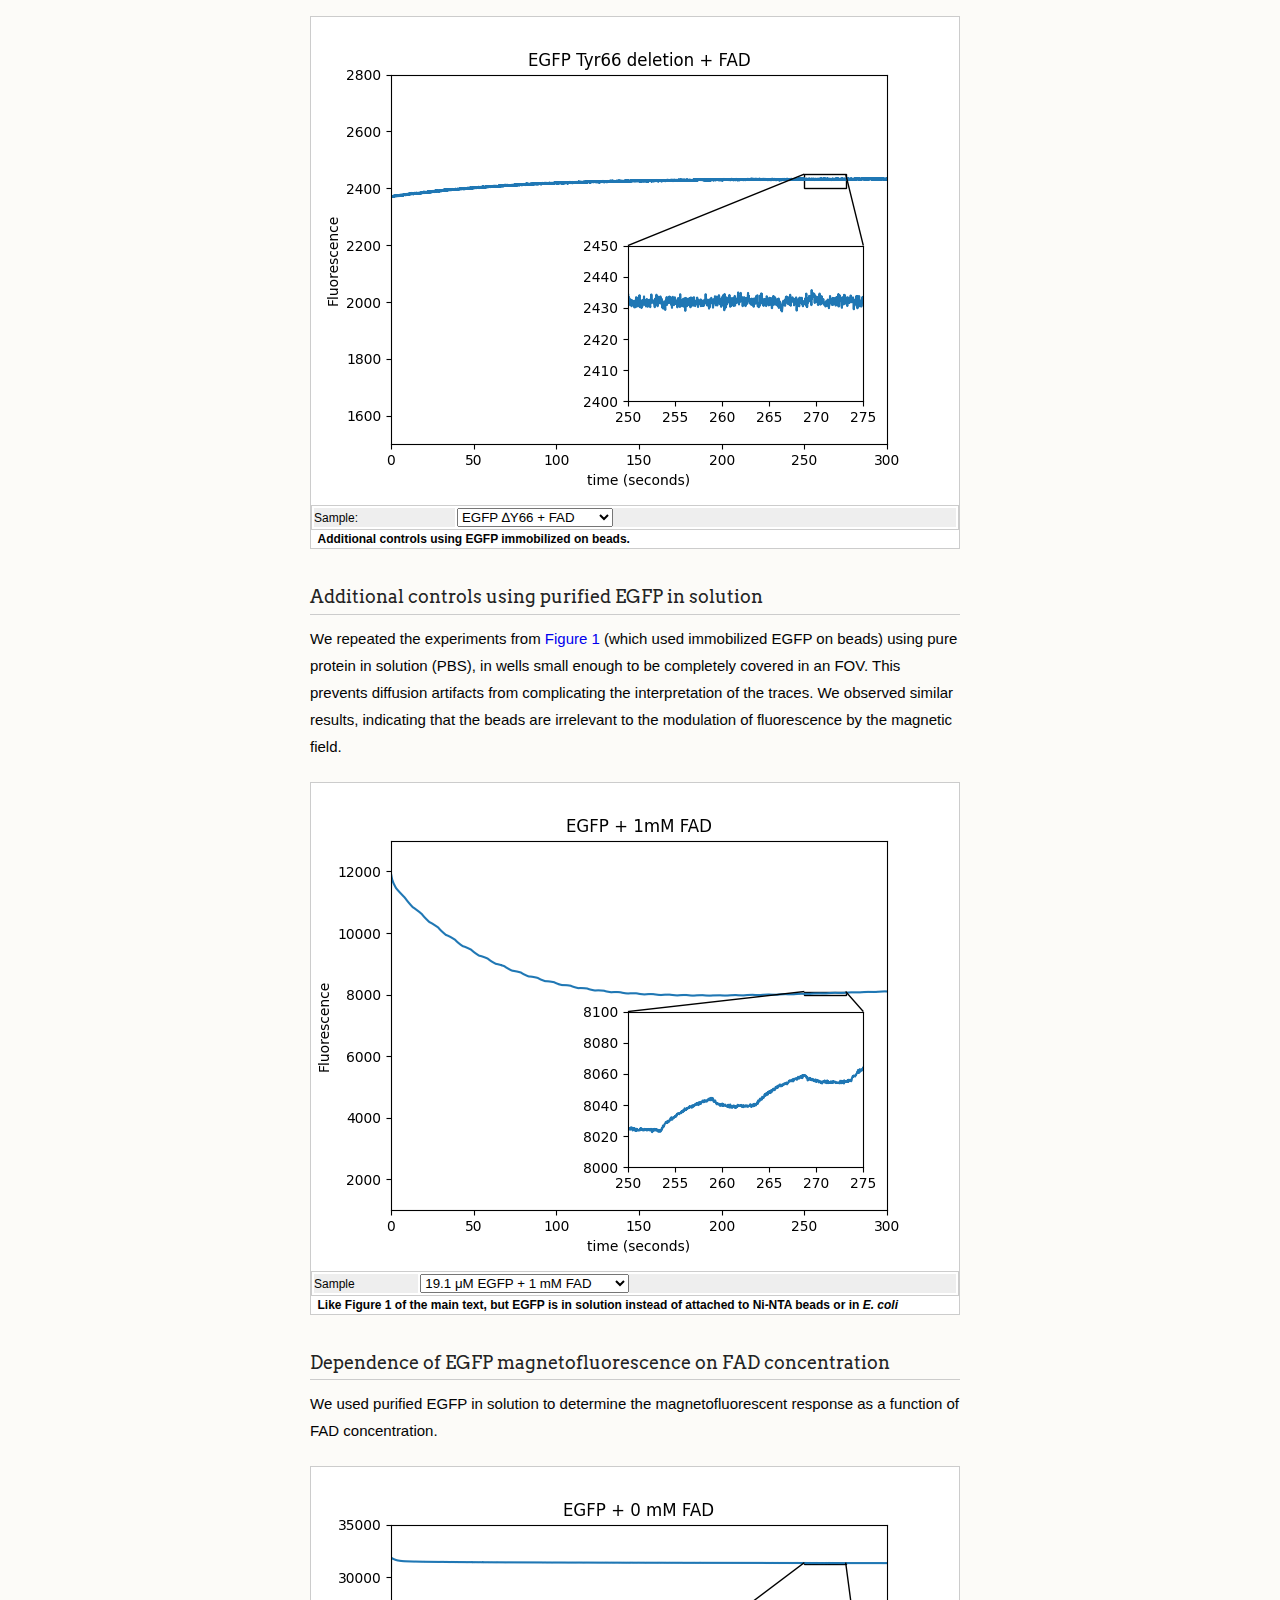
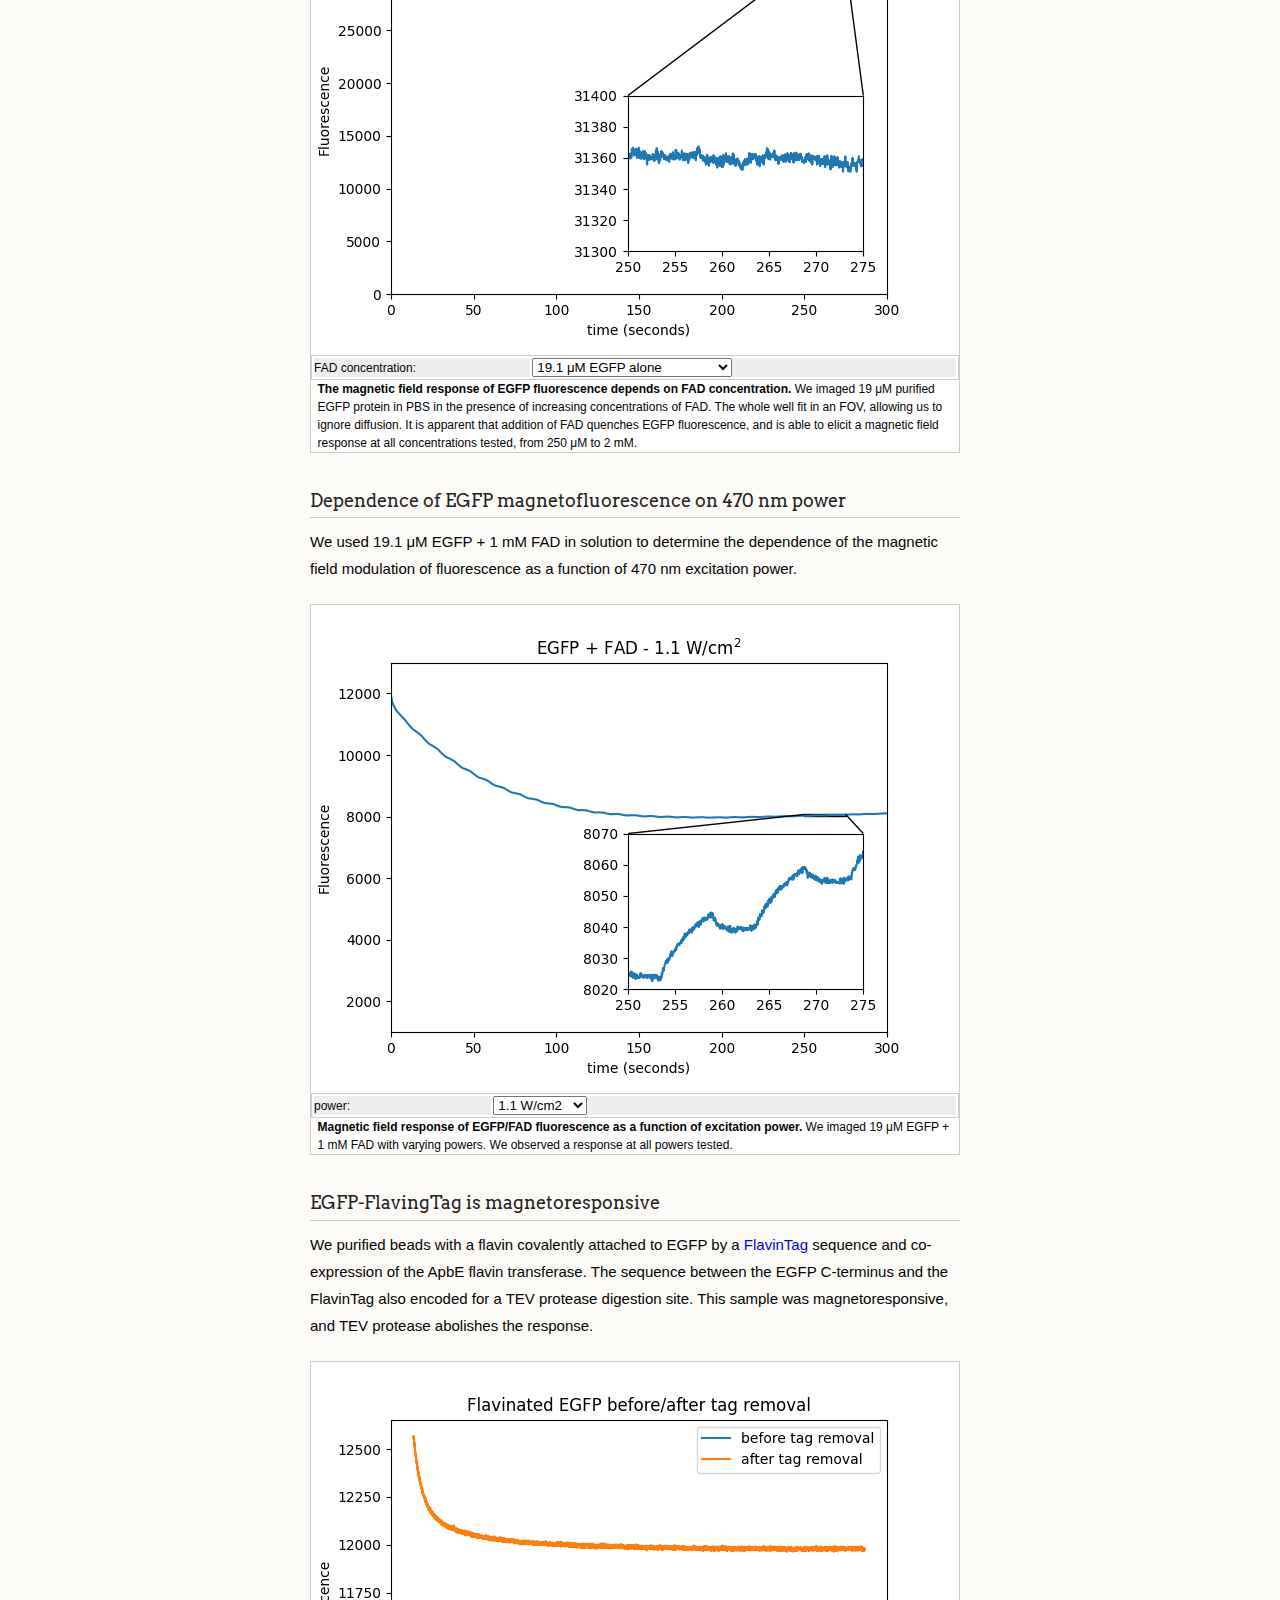
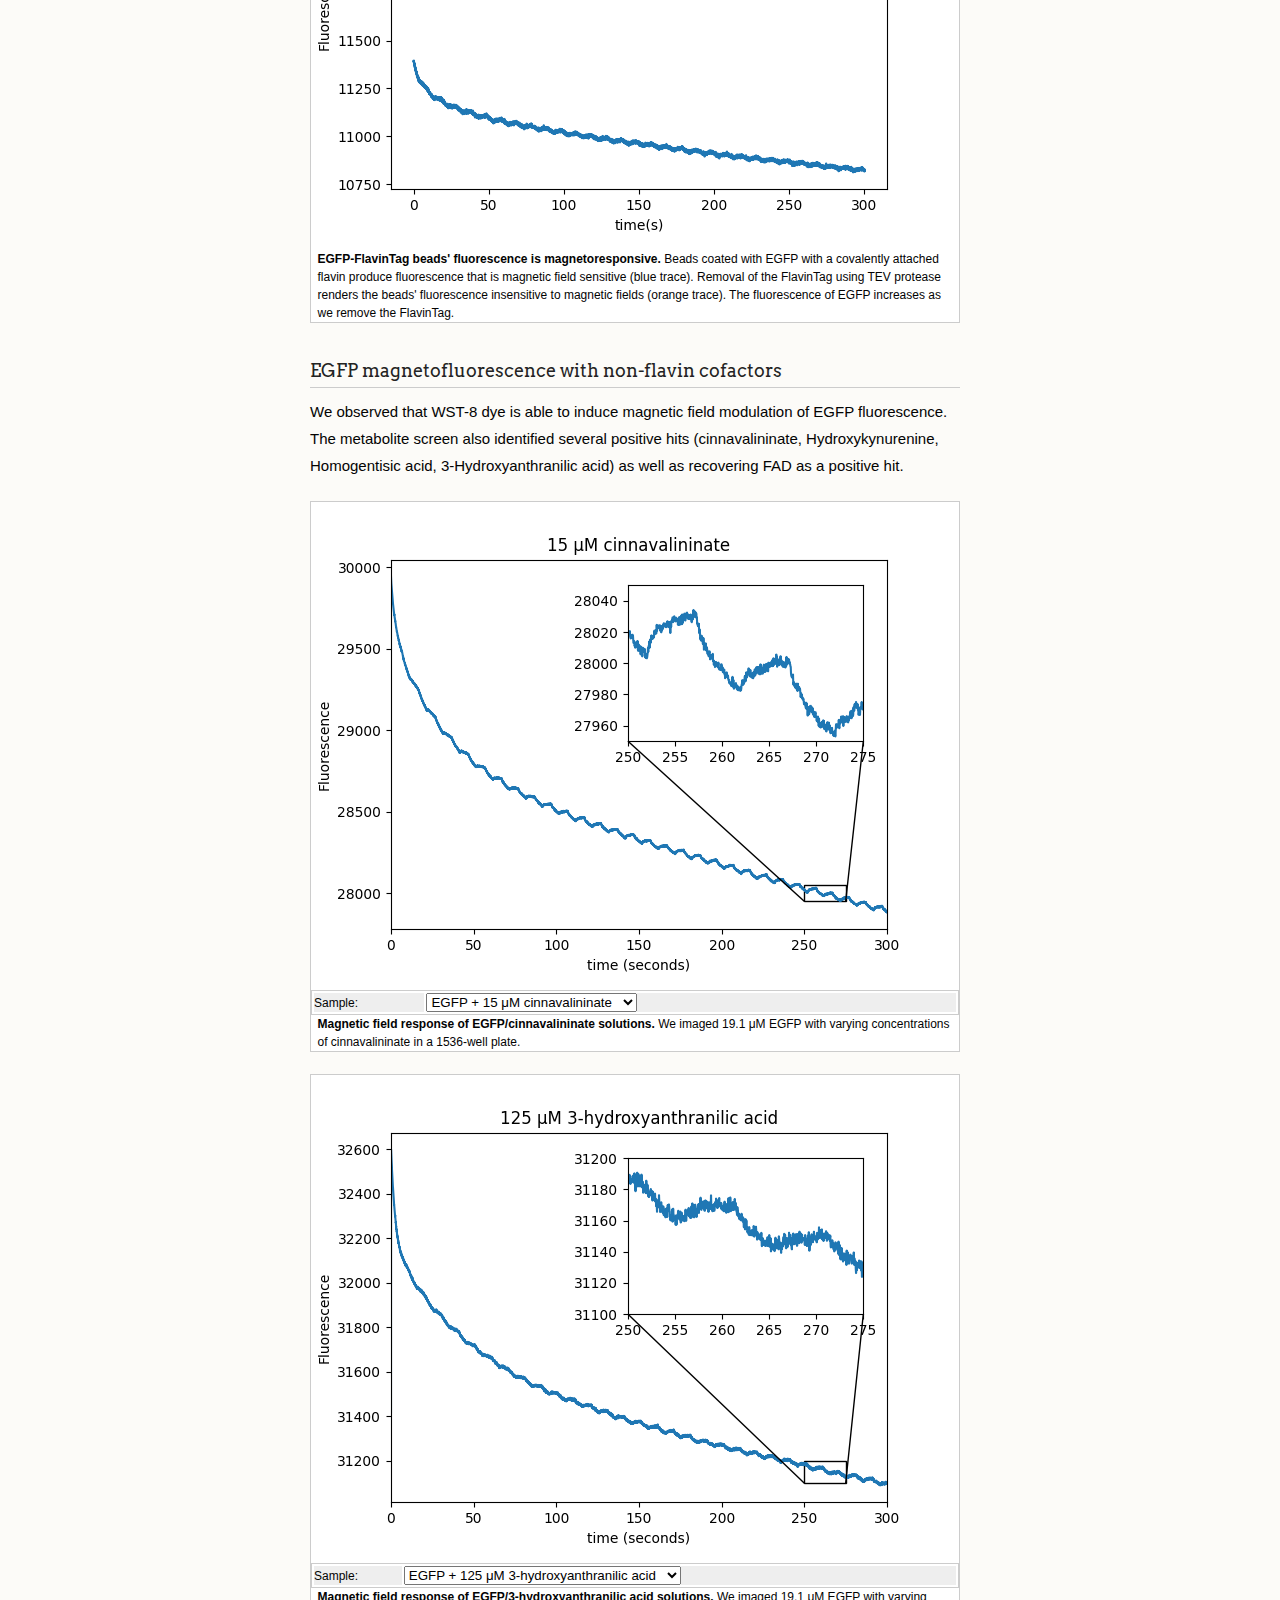
==== commit 4de0e673: "Add files via upload" ====
--- a/appendix.html
+++ b/appendix.html
@@ -67,7 +67,7 @@
 
 <h3 id="sample_prep">Sample preparation</h3>
 <p>
- <strong>Fluorescent protein coated beads:</strong> To attach fluorescent proteins to Ni-NTA-coated beads, we first transformed T7 Express <em>E. coli</em> (NEB) with pRSET plasmids that encoded fluorescent proteins with an N-terminal 6xHIS tag and selected on LB/Carbenicillin plates. Because we frequently encounter problems with plasmid loss, we inocculate 1 L of LB/Carbenicillin with all of the transformants and grow the liquid culture for ~3 hours at 37&deg;C. After overnight induction with 200 &mu;M IPTG, samples were pelleted, resuspended, and lysed in 50 mM phosphate buffer pH 8 + 500 mM NaCl with BugBuster. After sample centrifugation, the lysate was incubated with 1 mL of cOmplete Ni-NTA agarose beads (Roche) for 1 hour. The beads were washed 3 times, and stored in 1 mL of 50 mM phosphate buffer pH 8 + 500 mM NaCl. For imaging, we diluted 0.5 &mu;L of this sample into 100 &mu;L PBS (Corning 21-040-cv) in a 384-well glass bottom plate (Cellvis). Flavinated-EGFP beads were made similarly, except that we co-transformed <em>E. coli</em> with <a href="#sequences" target="_self">pRSET-FP-FlavinTag</a> and a pD881-MR vector (ATUM) encoding the flavin transferase ApbE (<a href="#sequences" target="_self">pRham-StrepTag-ApbE</a>). Growth was carried out with the addition of Carbenicillin/Kanamycin and 50 &mu;M riboflavin, and we induced first with 0.2% rhamnose overnight and then with 200 &mu;M IPTG for 6 hours the next day. To purify mScarlet with a Streptag instead of a 6xHIS, we used streptactin superflow plus beads (Qiagen) instead of Ni-NTA beads. For imaging beads, we used an additional 1.6x magnification lens on the emission path.
+ <strong>Fluorescent protein coated beads:</strong> To attach fluorescent proteins to Ni-NTA-coated beads, we first transformed T7 Express <em>E. coli</em> (NEB) with pRSET plasmids that encoded fluorescent proteins with an N-terminal 6xHIS tag and selected on LB/Carbenicillin plates. Because we frequently encounter problems with plasmid loss, we inoculate 1 L of LB/Carbenicillin with all of the transformants and grow the liquid culture for ~3 hours at 37&deg;C. After overnight induction with 200 &mu;M IPTG, samples were pelleted, resuspended, and lysed in 50 mM phosphate buffer pH 8 + 500 mM NaCl with BugBuster. After sample centrifugation, the lysate was incubated with 1 mL of cOmplete Ni-NTA agarose beads (Roche) for 1 hour. The beads were washed 3 times, and stored in 1 mL of 50 mM phosphate buffer pH 8 + 500 mM NaCl. For imaging, we diluted 0.5 &mu;L of this sample into 100 &mu;L PBS (Corning 21-040-cv) in a 384-well glass bottom plate (Cellvis). Flavinated-EGFP beads were made similarly, except that we co-transformed <em>E. coli</em> with <a href="#sequences" target="_self">pRSET-FP-FlavinTag</a> and a pD881-MR vector (ATUM) encoding the flavin transferase ApbE (<a href="#sequences" target="_self">pRham-StrepTag-ApbE</a>). Growth was carried out with the addition of Carbenicillin/Kanamycin and 50 &mu;M riboflavin, and we induced first with 0.2% rhamnose overnight and then with 200 &mu;M IPTG for 6 hours the next day. To purify mScarlet with a Streptag instead of a 6xHIS, we used streptactin superflow plus beads (Qiagen) instead of Ni-NTA beads. For imaging beads, we used an additional 1.6x magnification lens on the emission path.
 </p>
 <p>
  <strong>Metabolite screen:</strong> We screened a library of 730 <a href="#screen compounds" target="_self">metabolites</a> [<a class="citation" href="http://doi.org/10.1126/science.abm3452" title="Protein-metabolite interactomics of carbohydrate metabolism reveal regulation of lactate dehydrogenase; Hicks, K.G. et al; Science 379 996-1003(2023)">Hicks 2023</a>] on our microscope, using protein-coated Ni-NTA beads and a 1x mag changer, a quad dichroic, a 470/24 nm excitation filter, and a 540/21 nm emission filter for GFP, and 550/15 nm and 705/72 nm for mScarlet. We also screened both proteins using the corresponding emission filters, with 405, 470, 560 and 640 nm concomitant illumination, but did not get any additional magnetoresponsive hits. The metabolites' final concentration was 700 &mu;M in PBS.
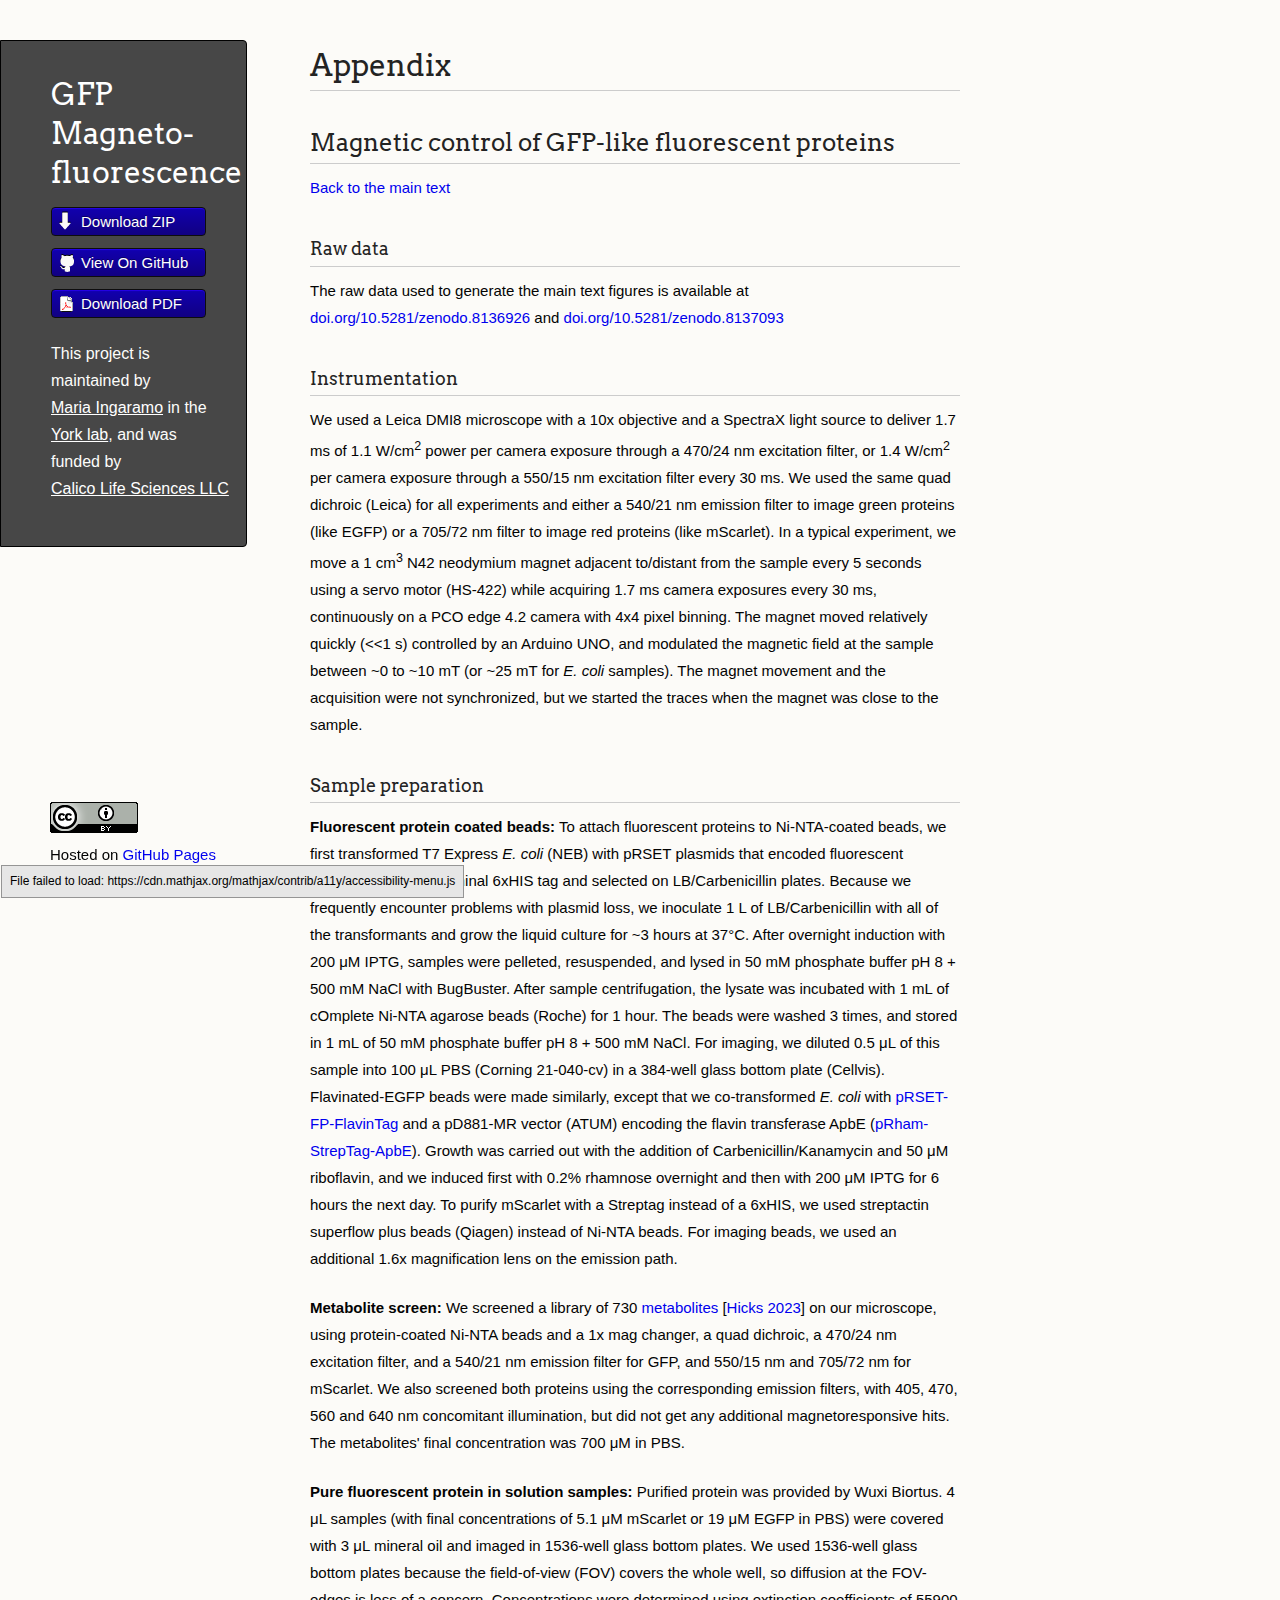
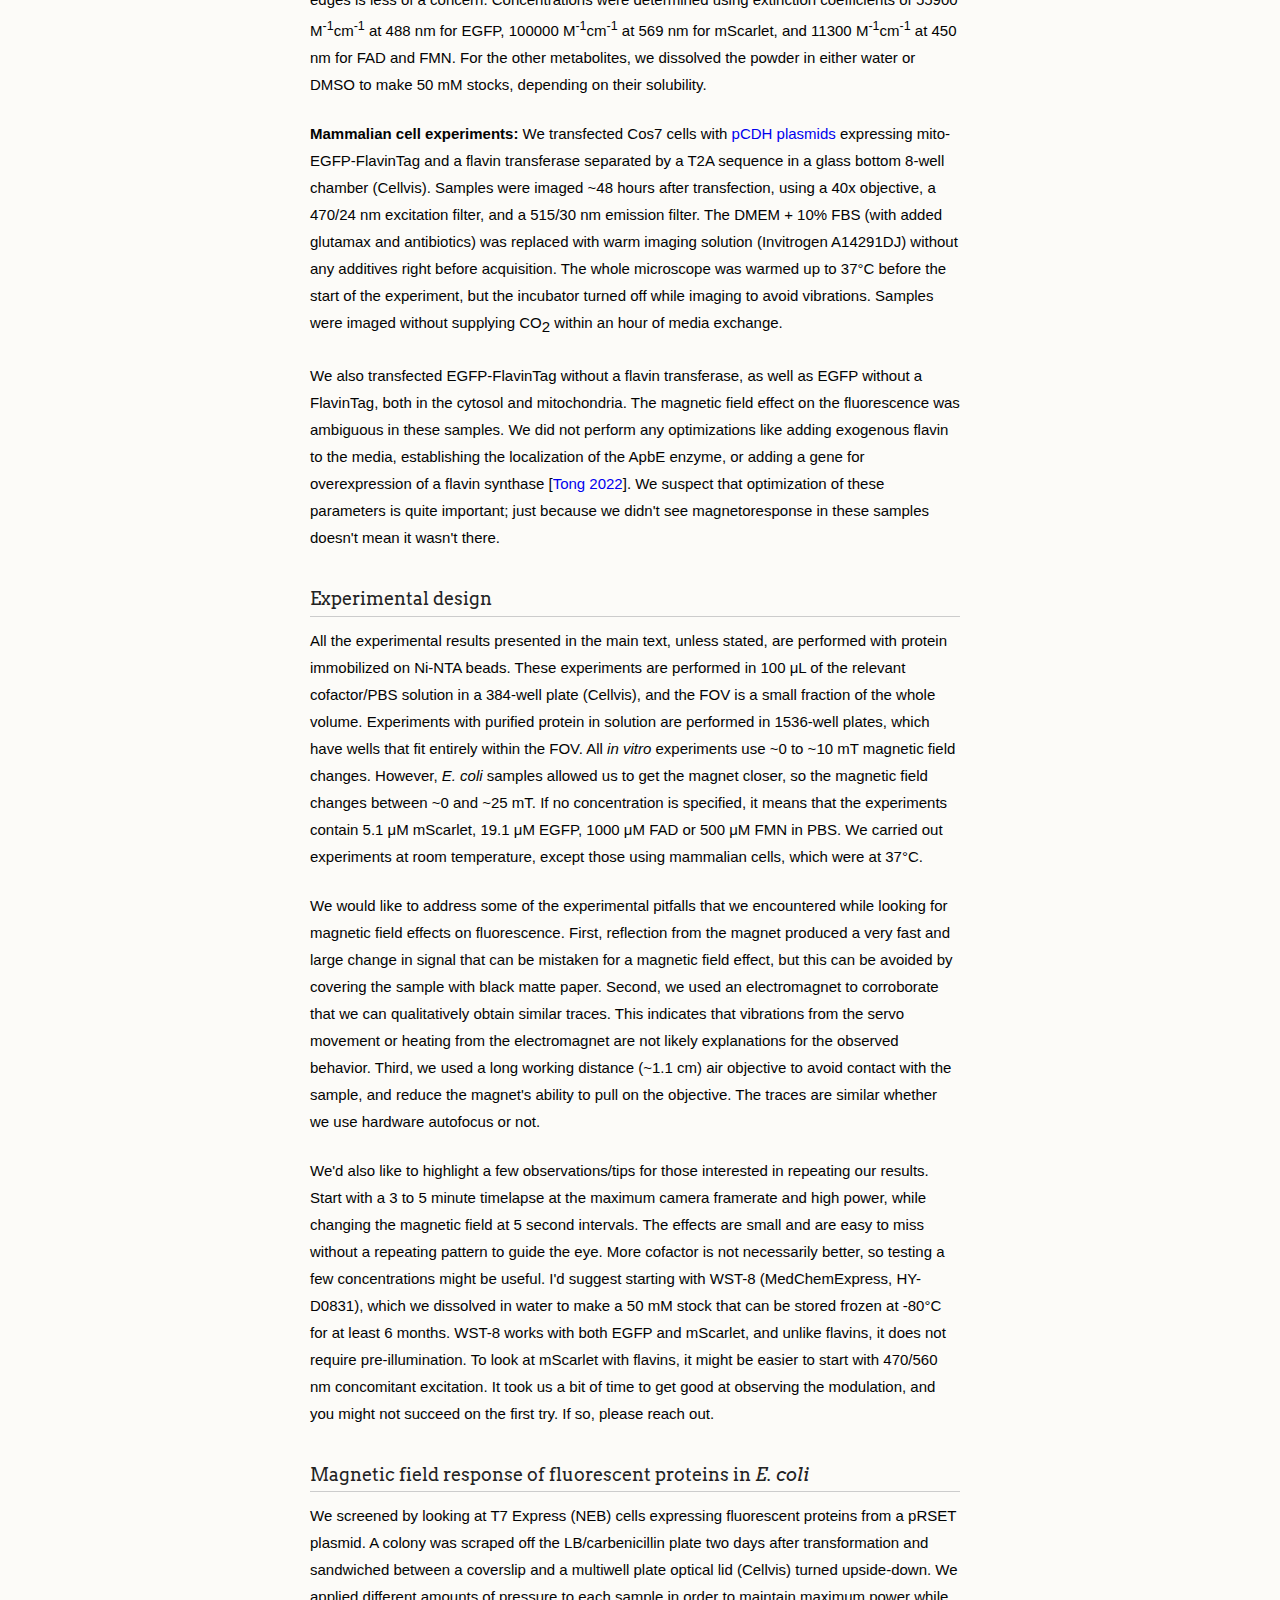
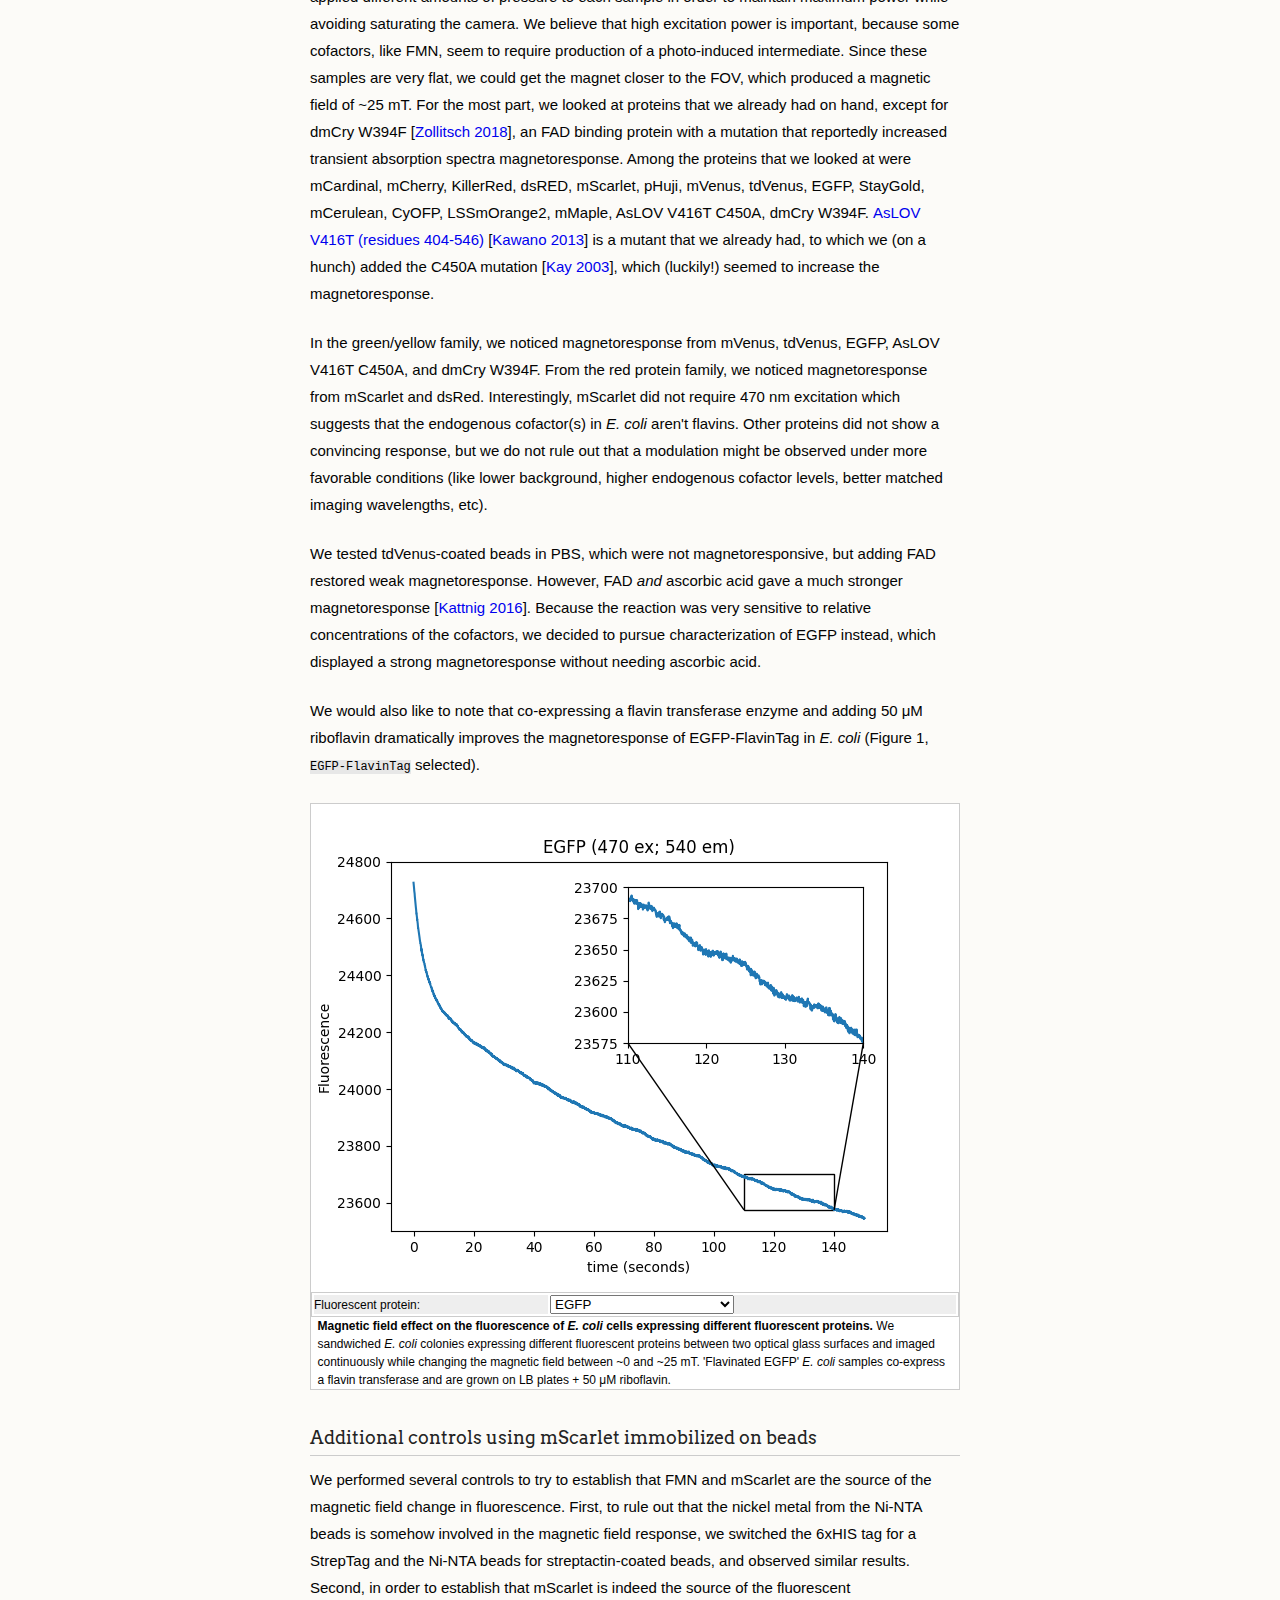
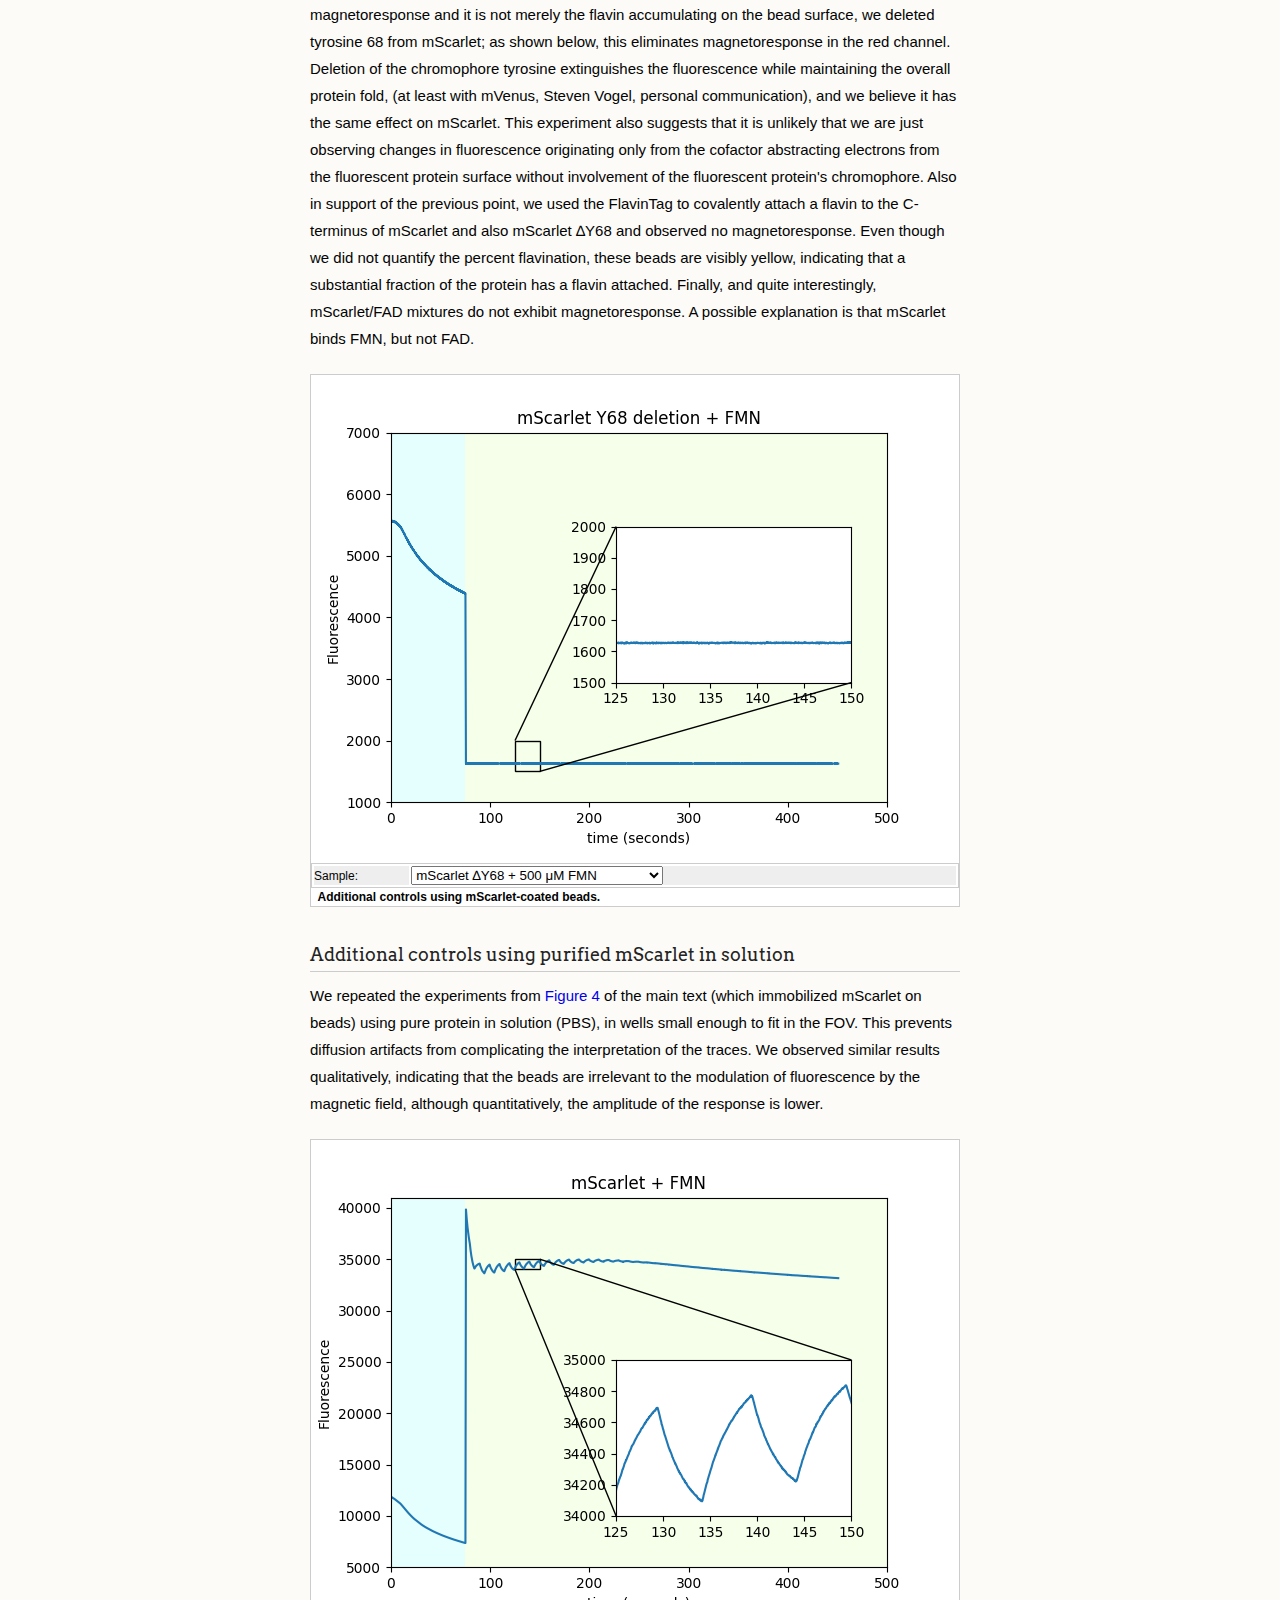
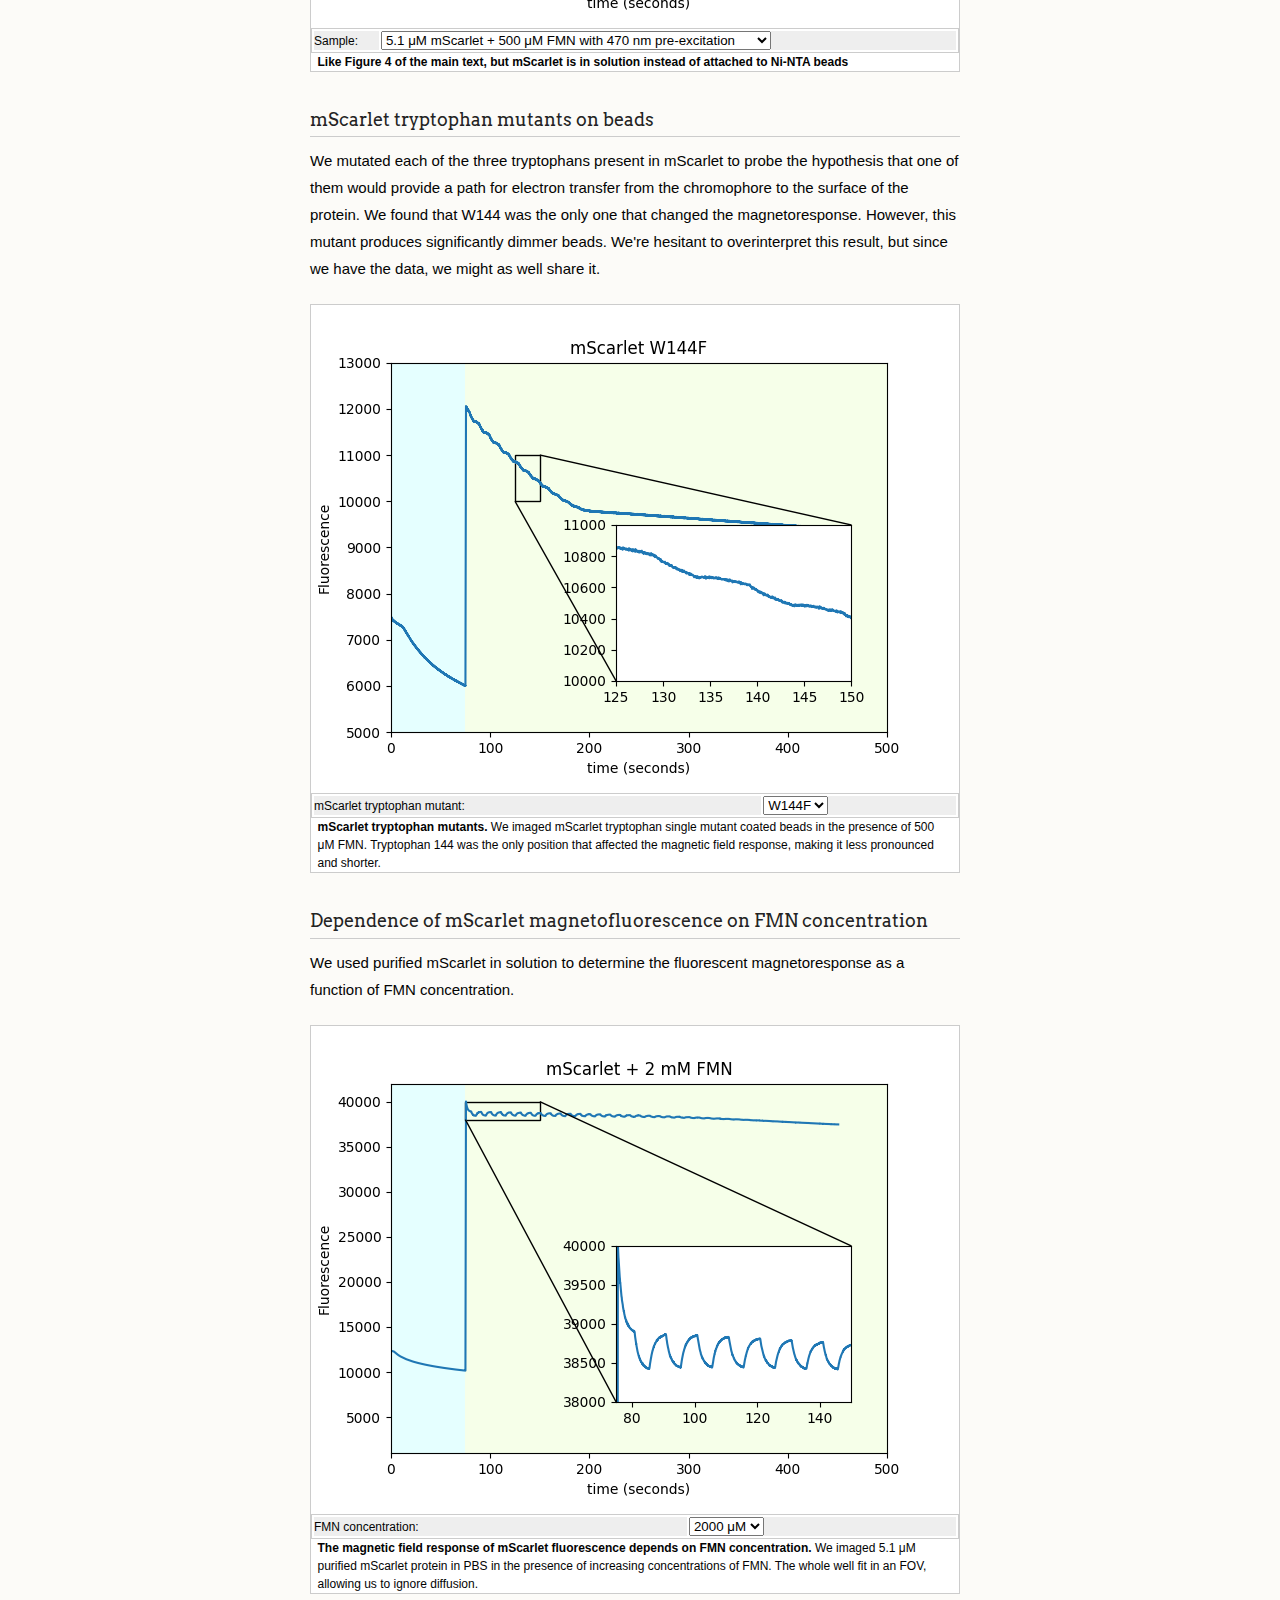
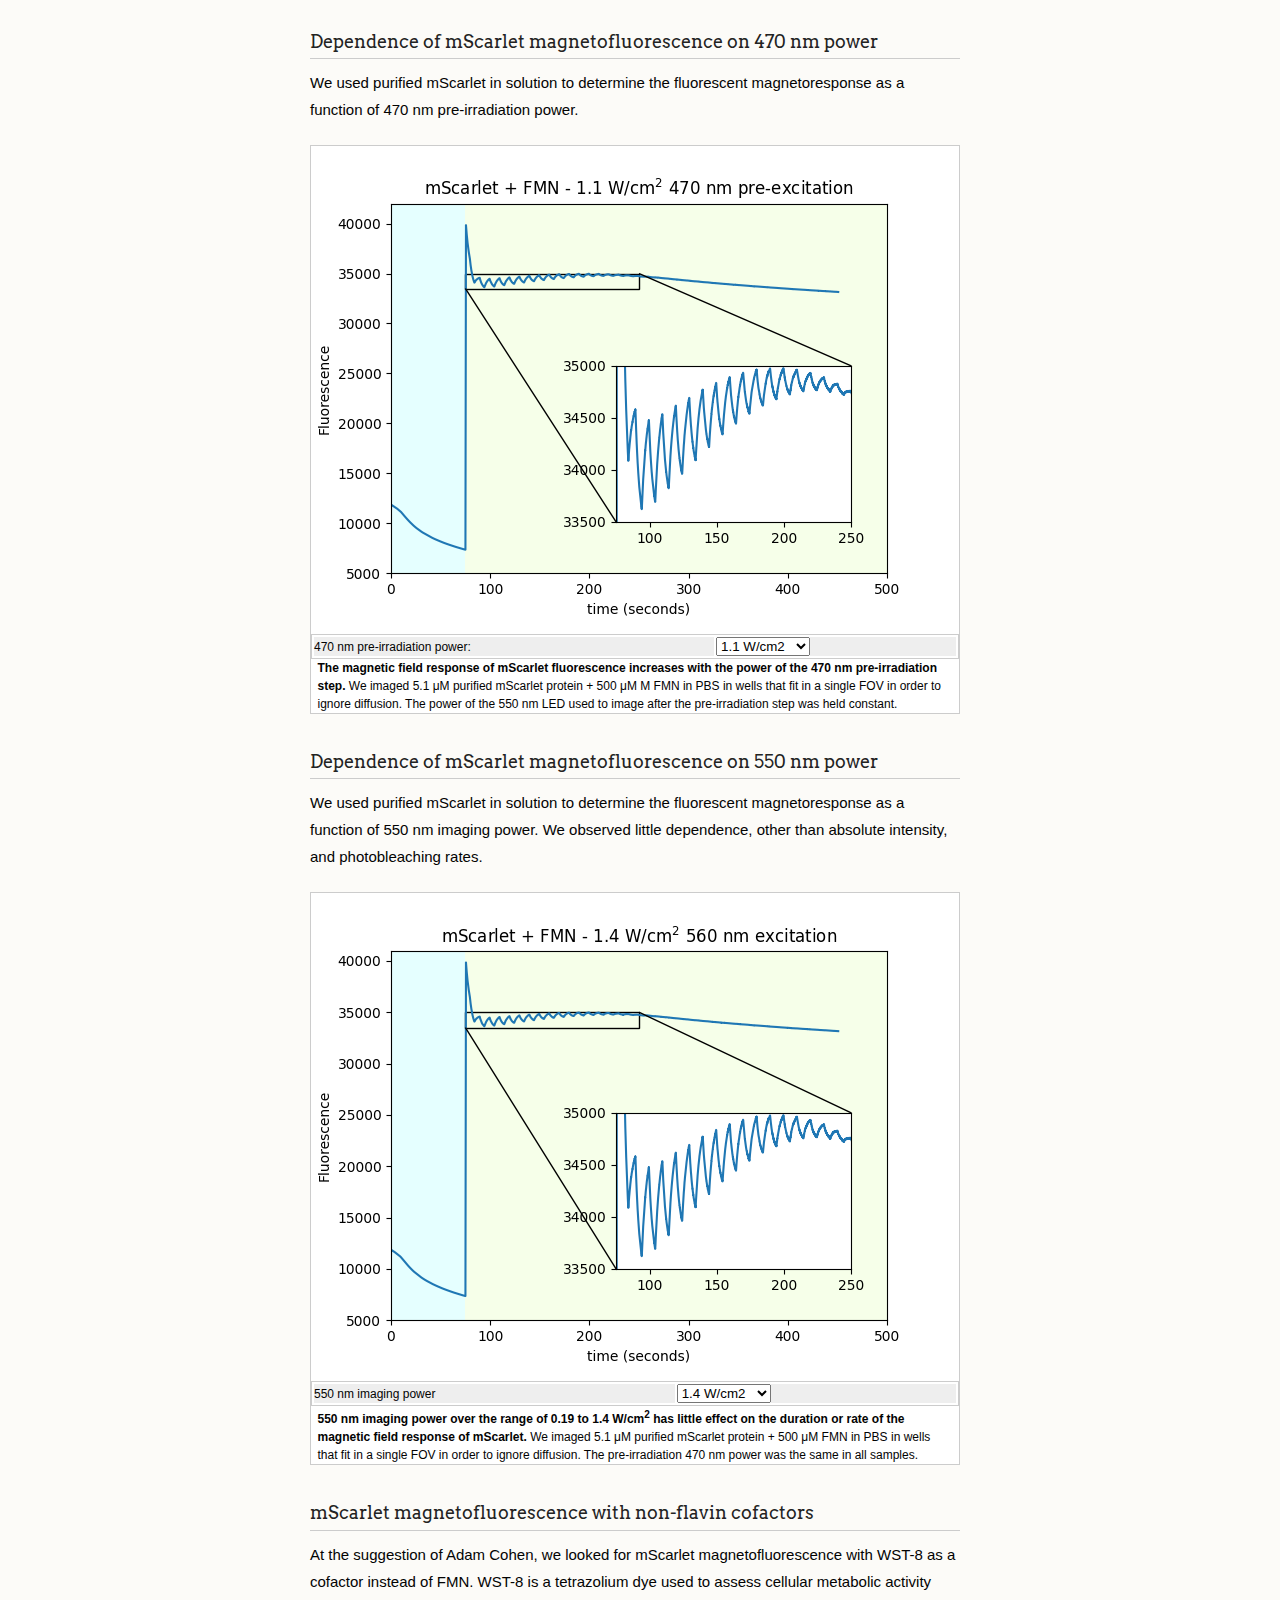
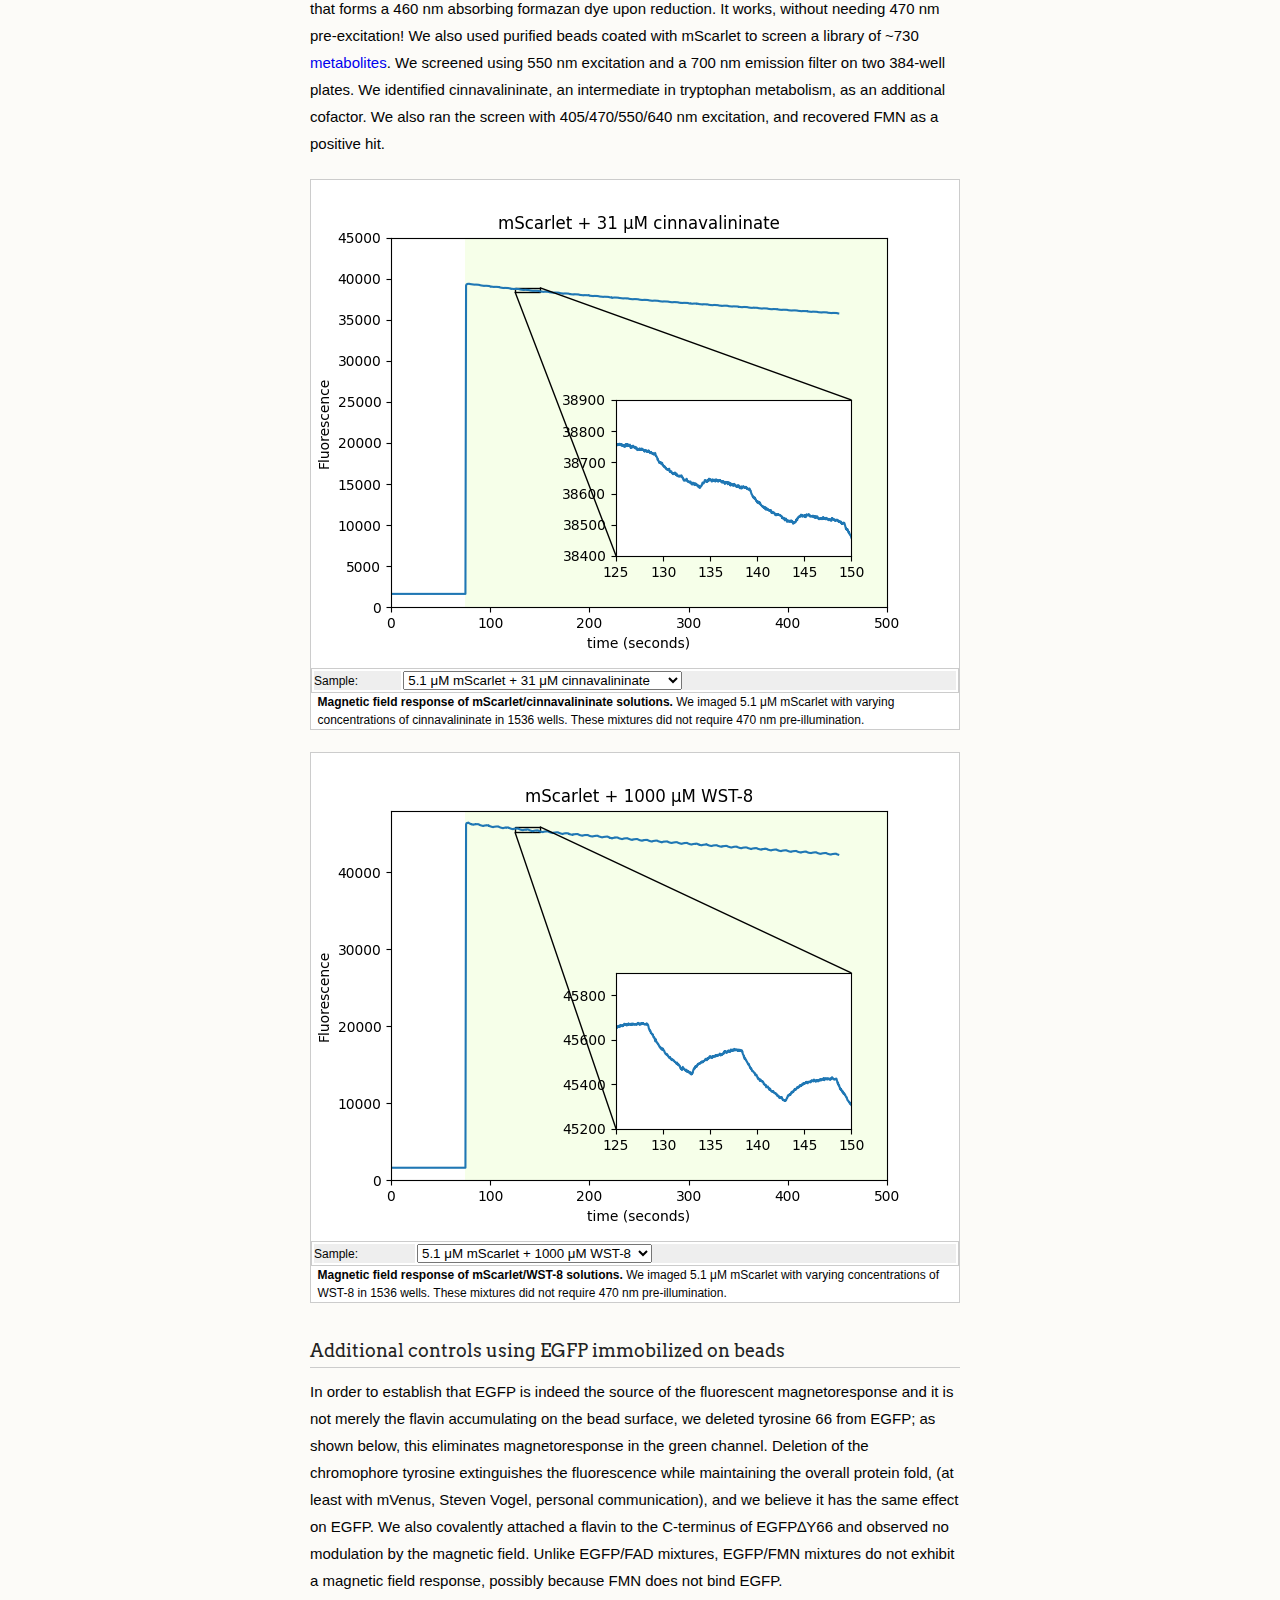
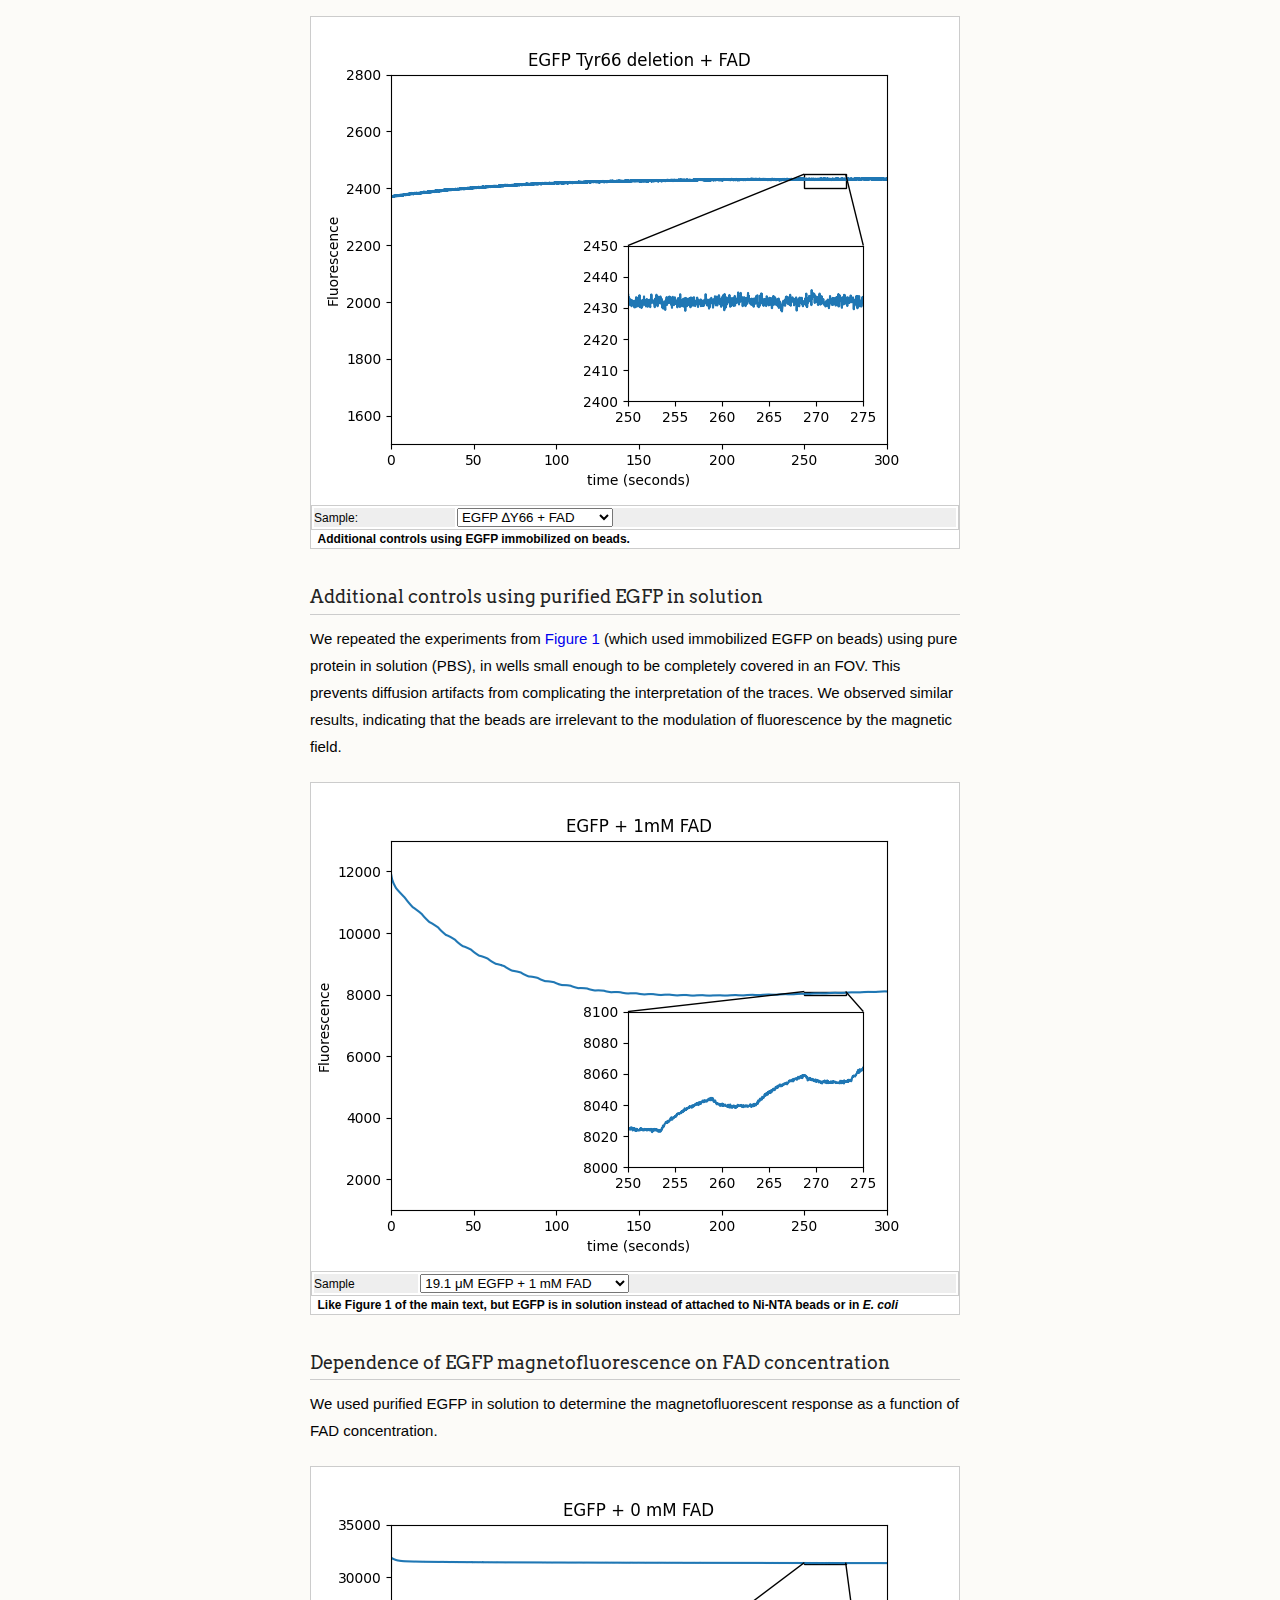
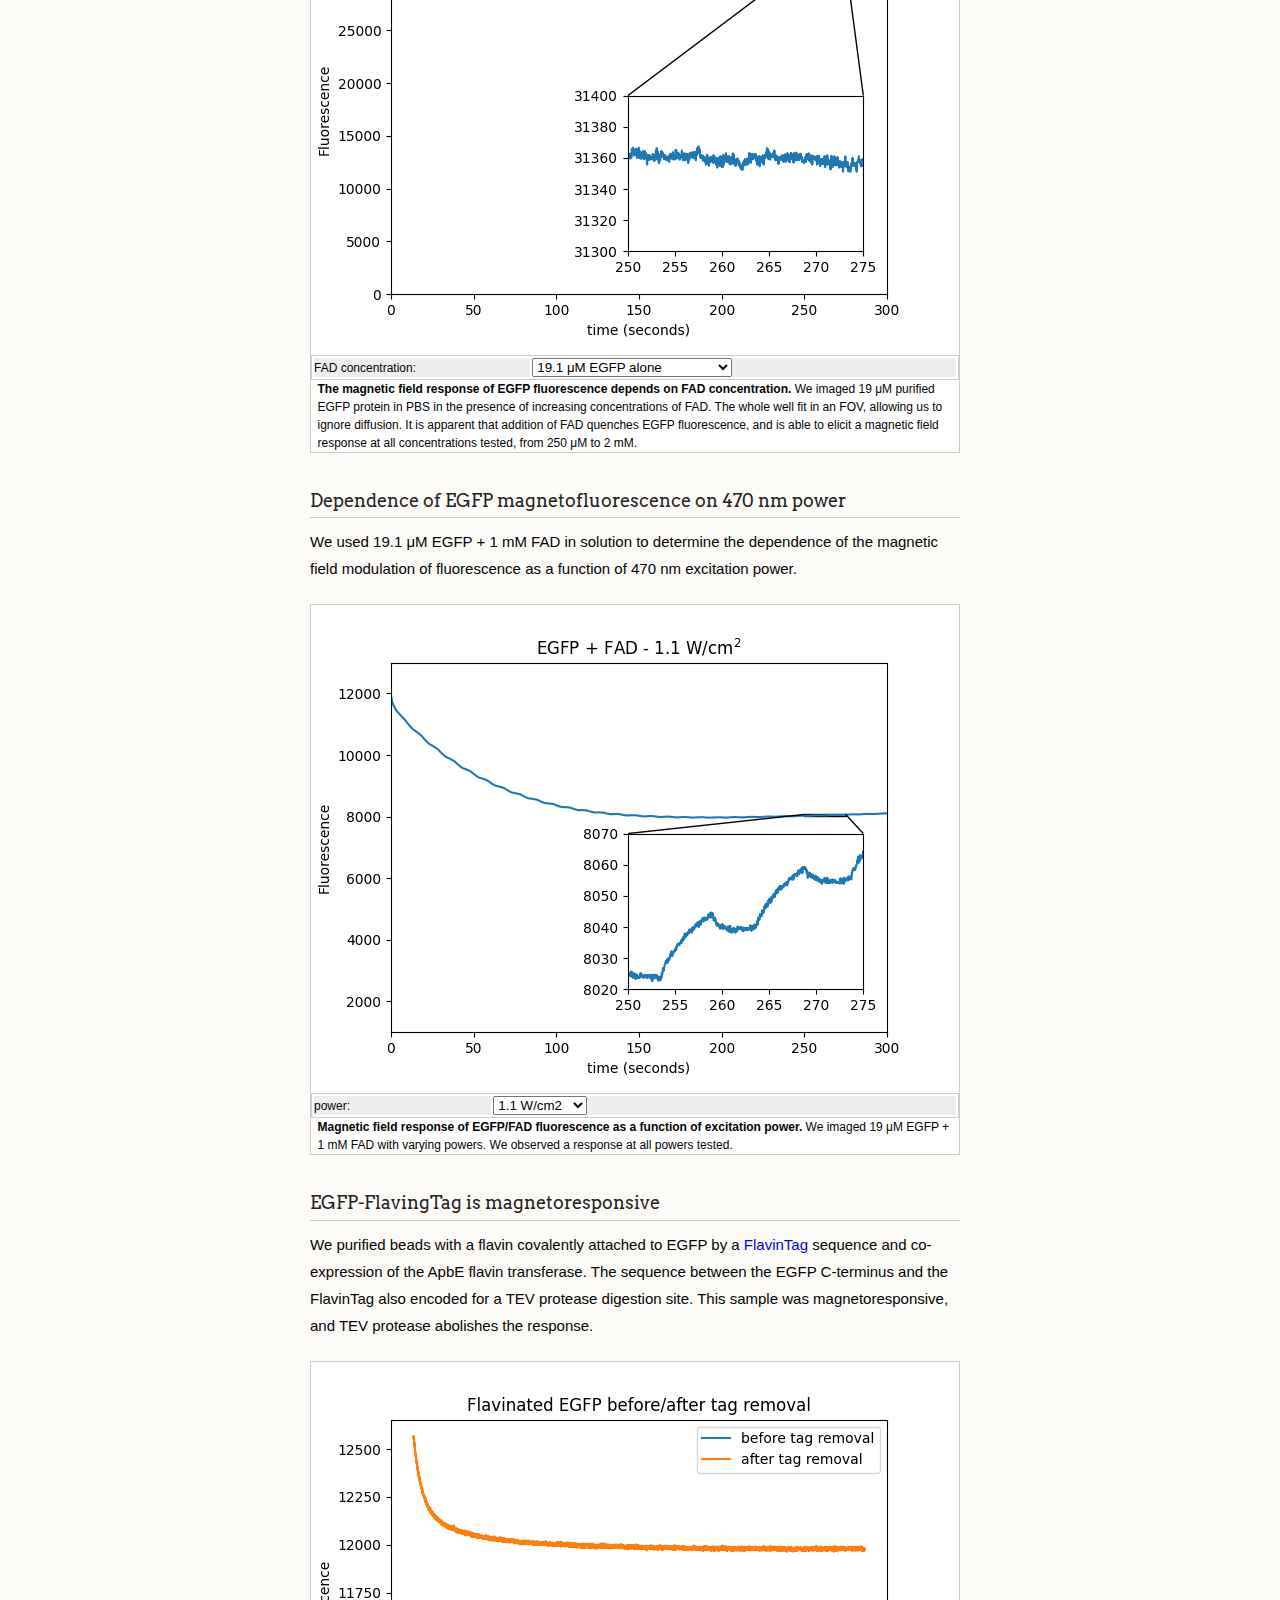
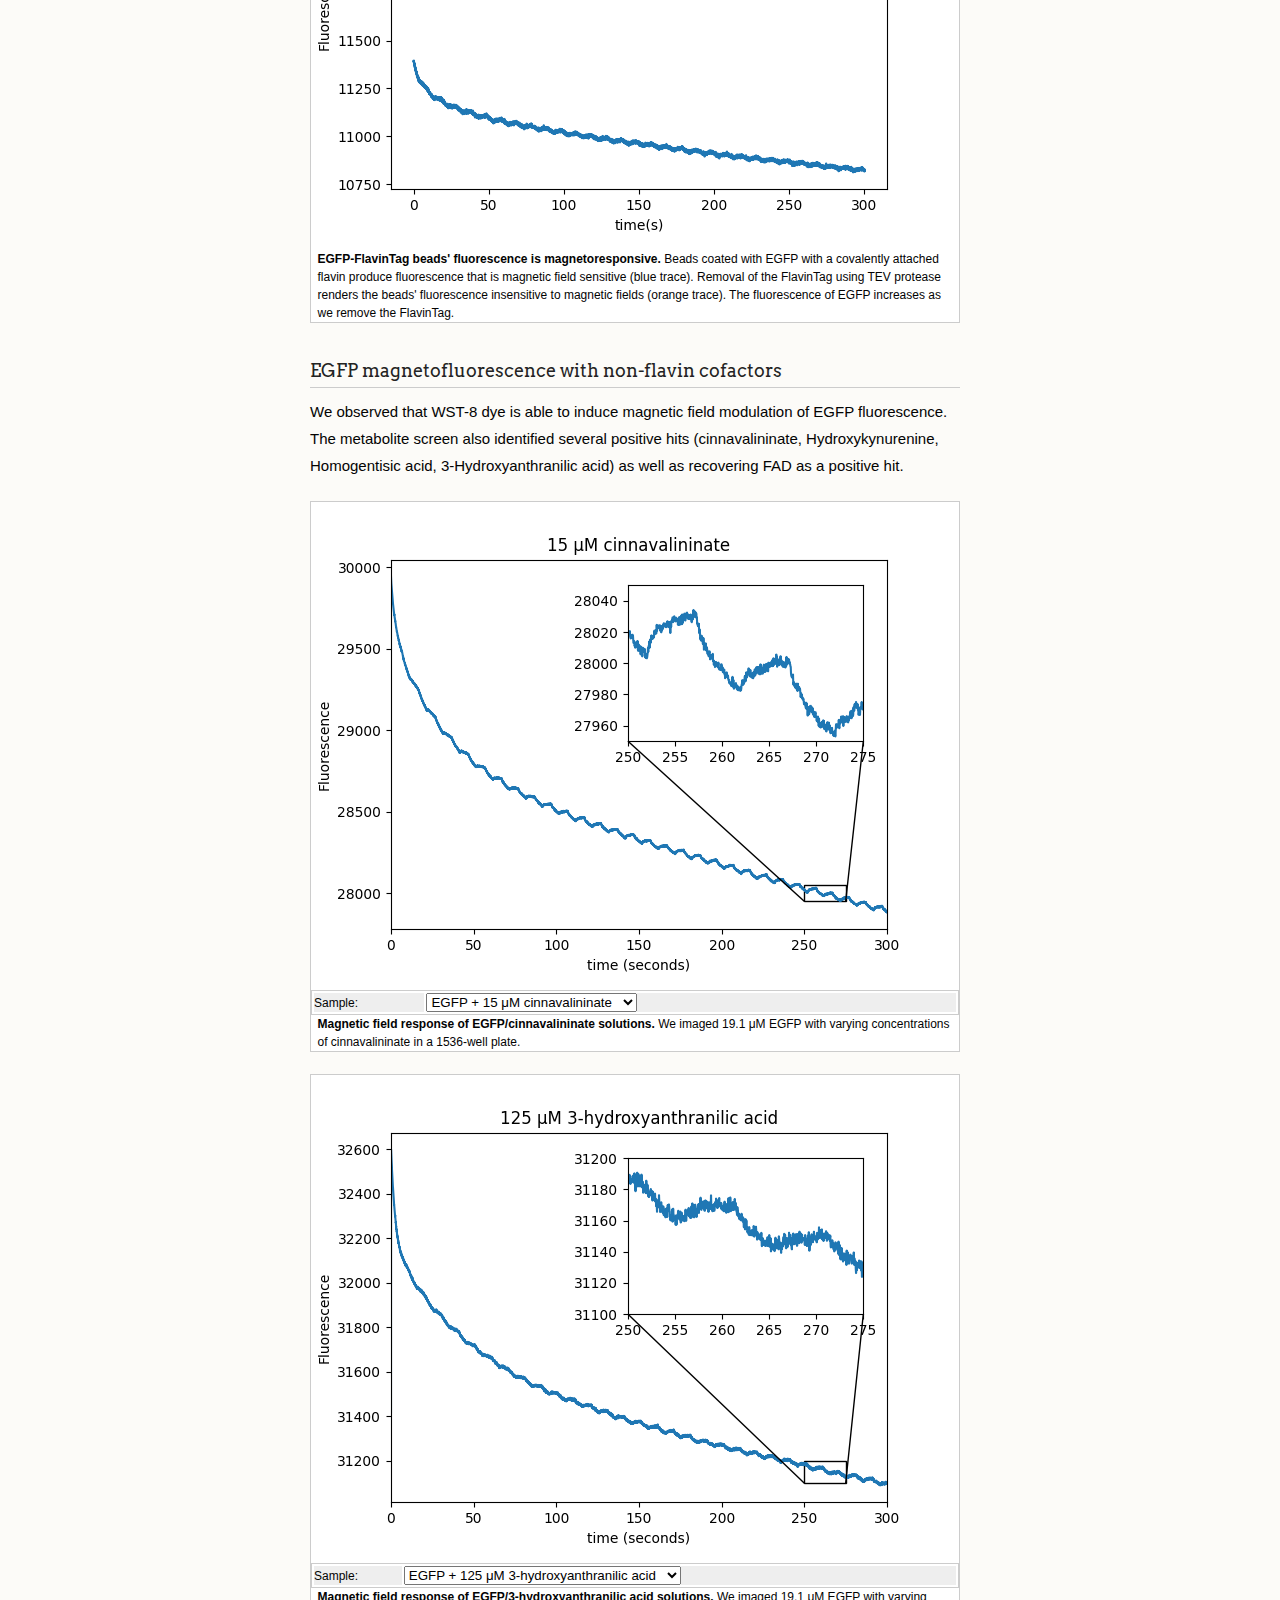
==== commit 26e9ed78: "Add files via upload" ====
--- a/appendix.html
+++ b/appendix.html
@@ -57,7 +57,7 @@
 
 <h3 id="raw data">Raw data</h3>
 <p>
- The raw data used to generate the main text figures is available at <a href="https://doi.org/10.5281/zenodo.8136927">doi.org/10.5281/zenodo.8136927</a> and <a href="https://doi.org/10.5281/zenodo.8137093">doi.org/10.5281/zenodo.8137093</a>
+ The raw data used to generate the main text figures is available at <a href="https://doi.org/10.5281/zenodo.8136926">doi.org/10.5281/zenodo.8136926</a> and <a href="https://doi.org/10.5281/zenodo.8137093">doi.org/10.5281/zenodo.8137093</a>
 </p>
 
 <h3 id="instrumentation">Instrumentation</h3>
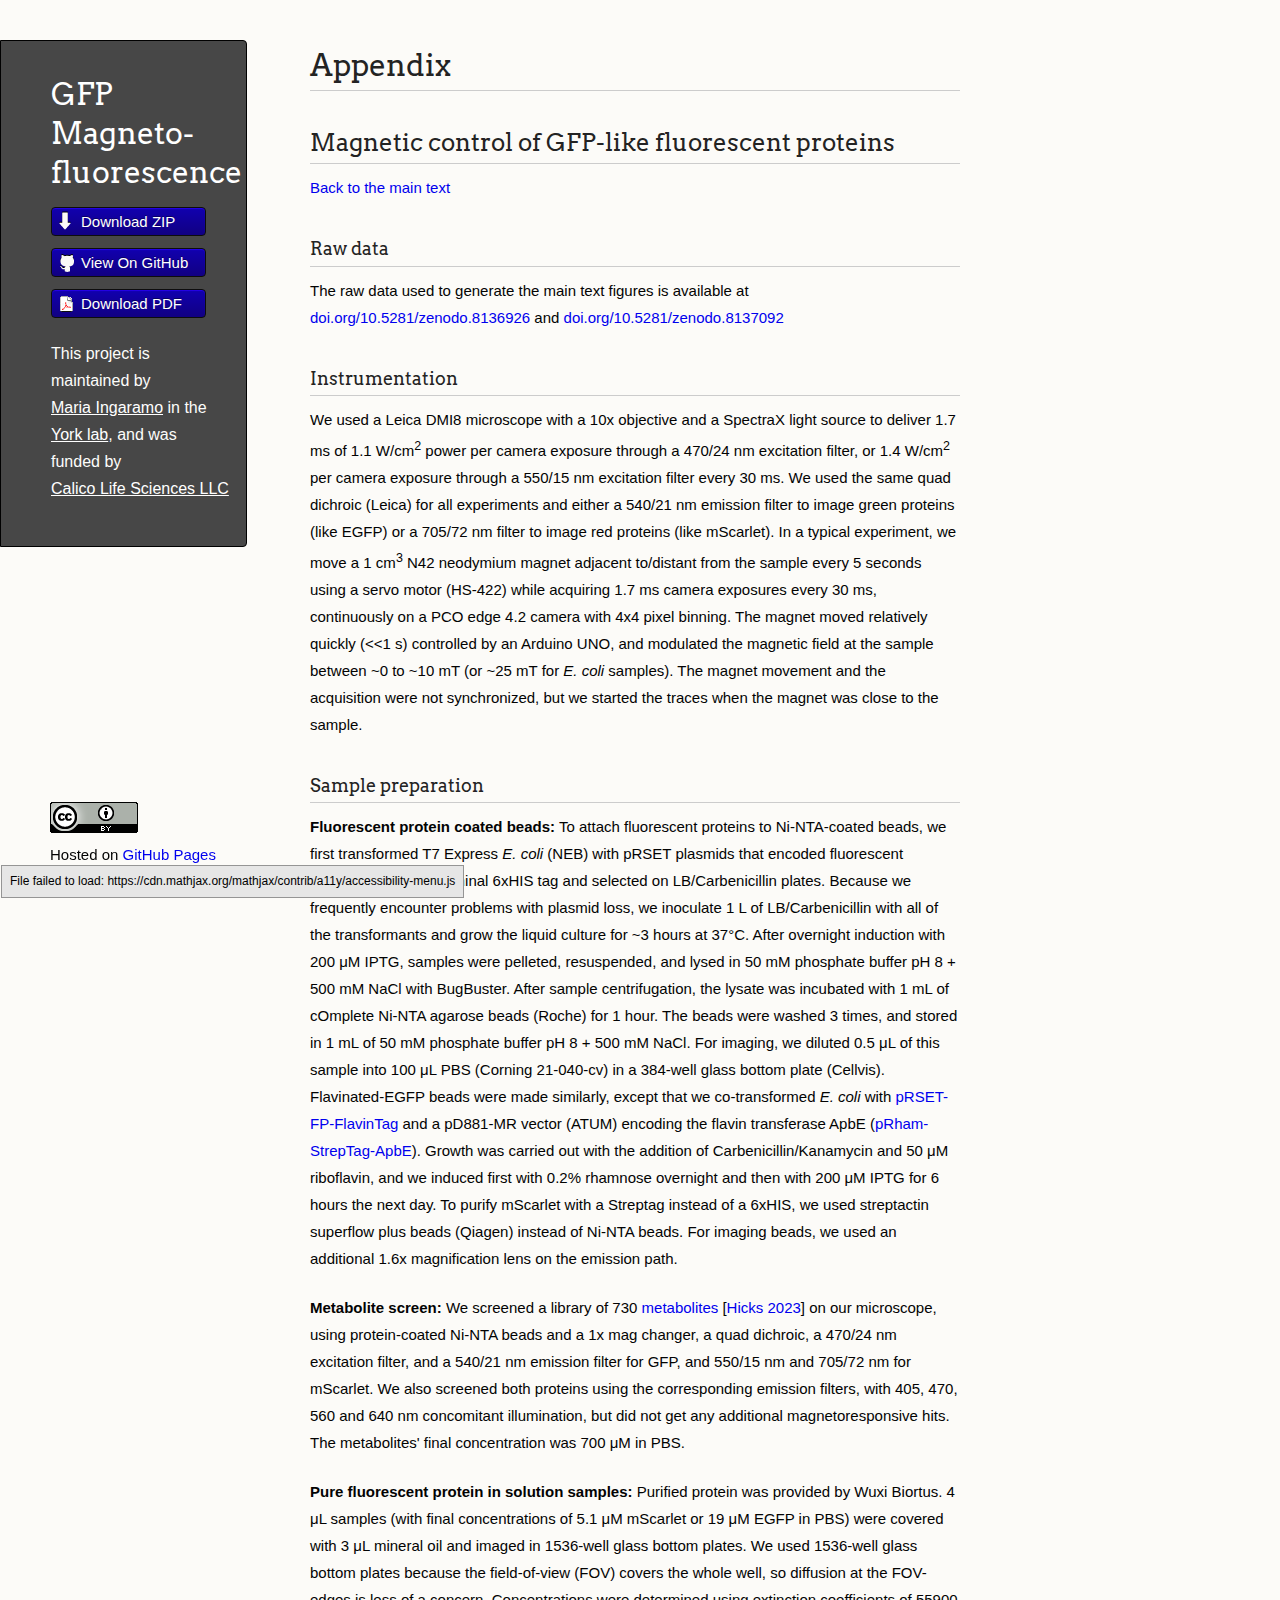
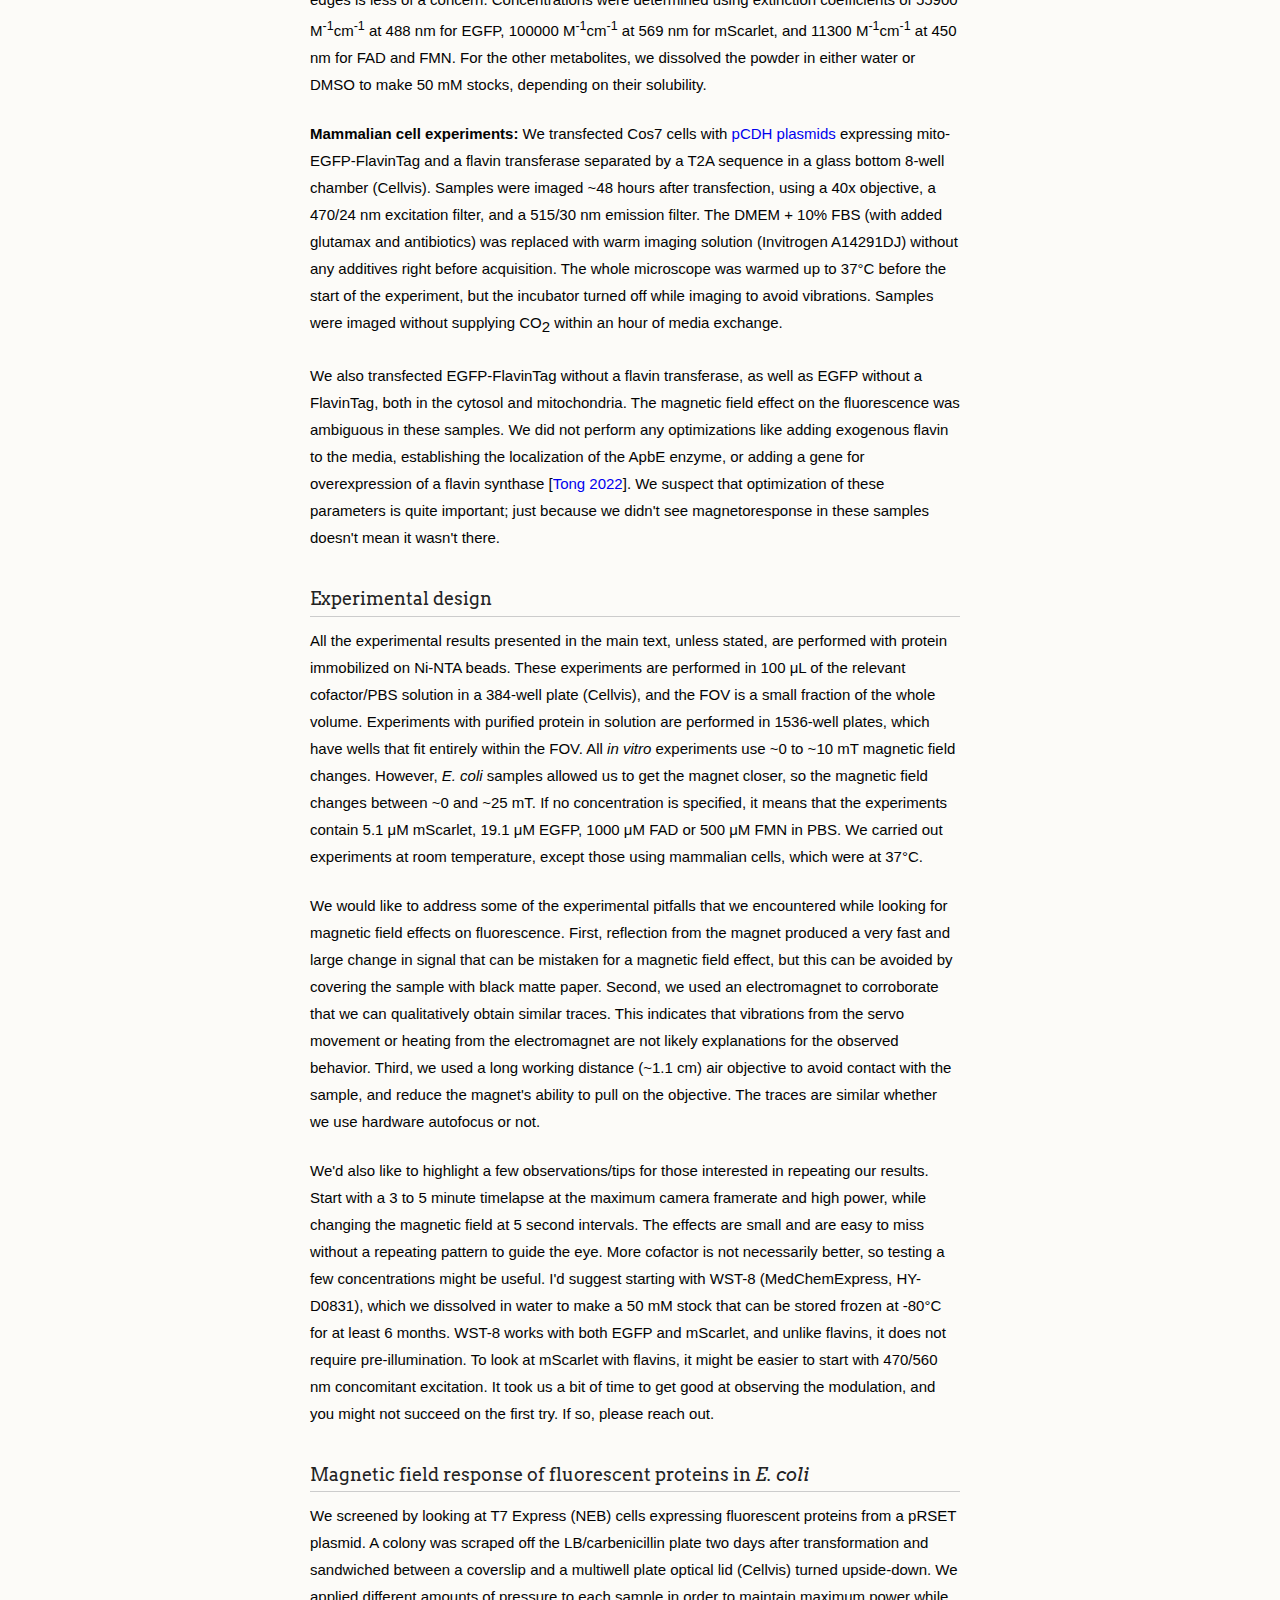
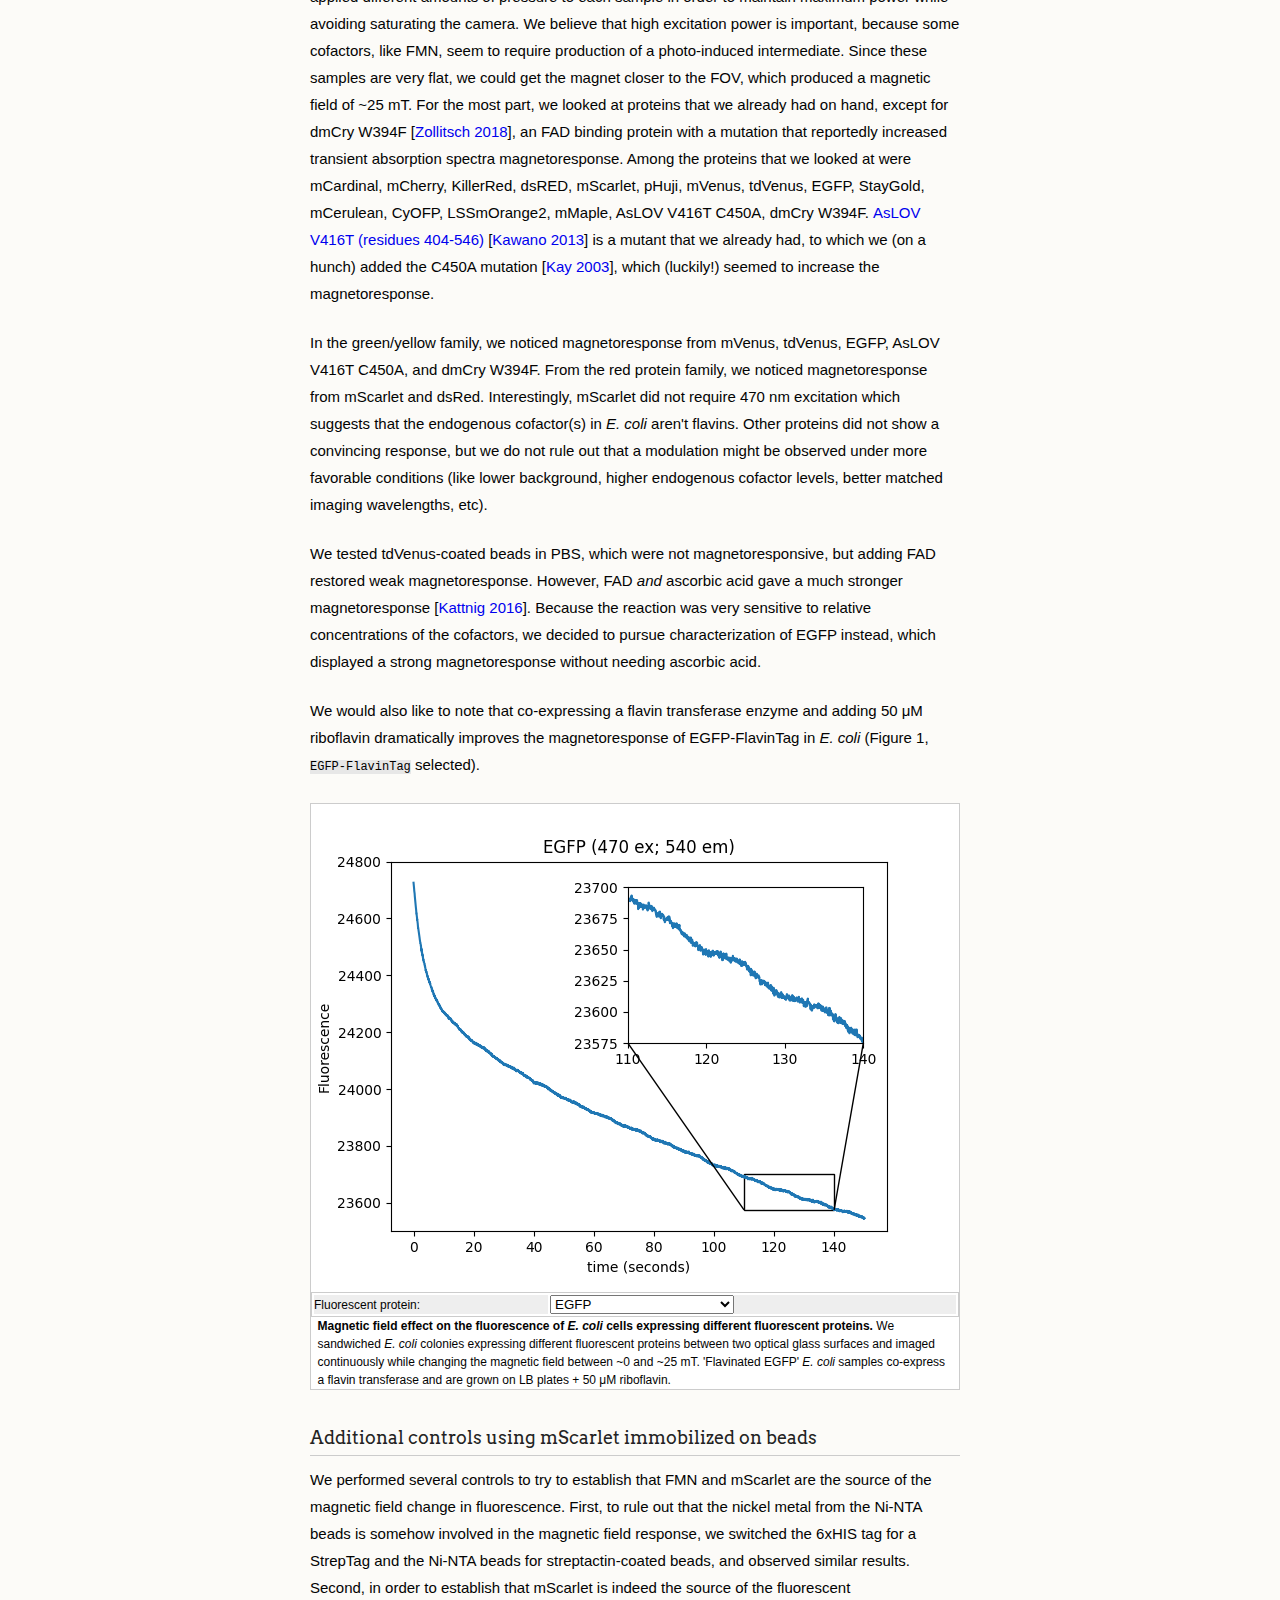
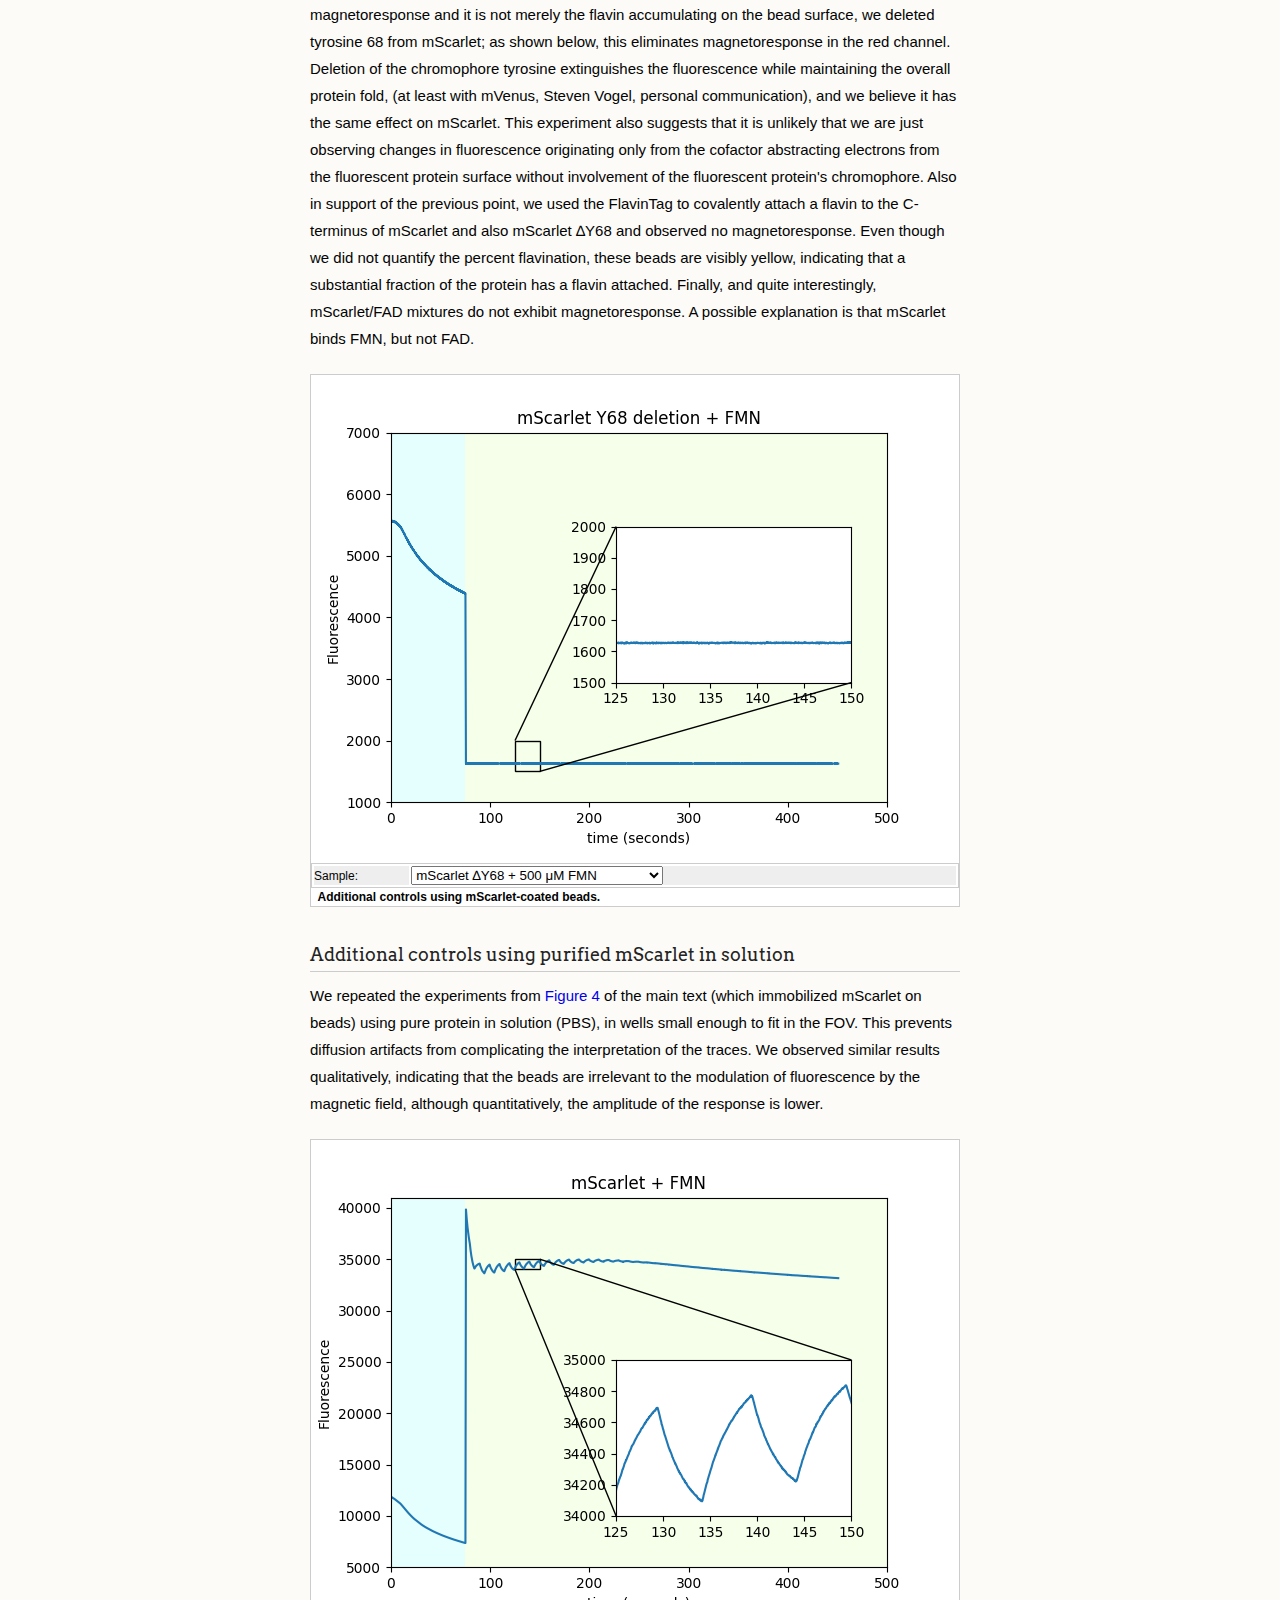
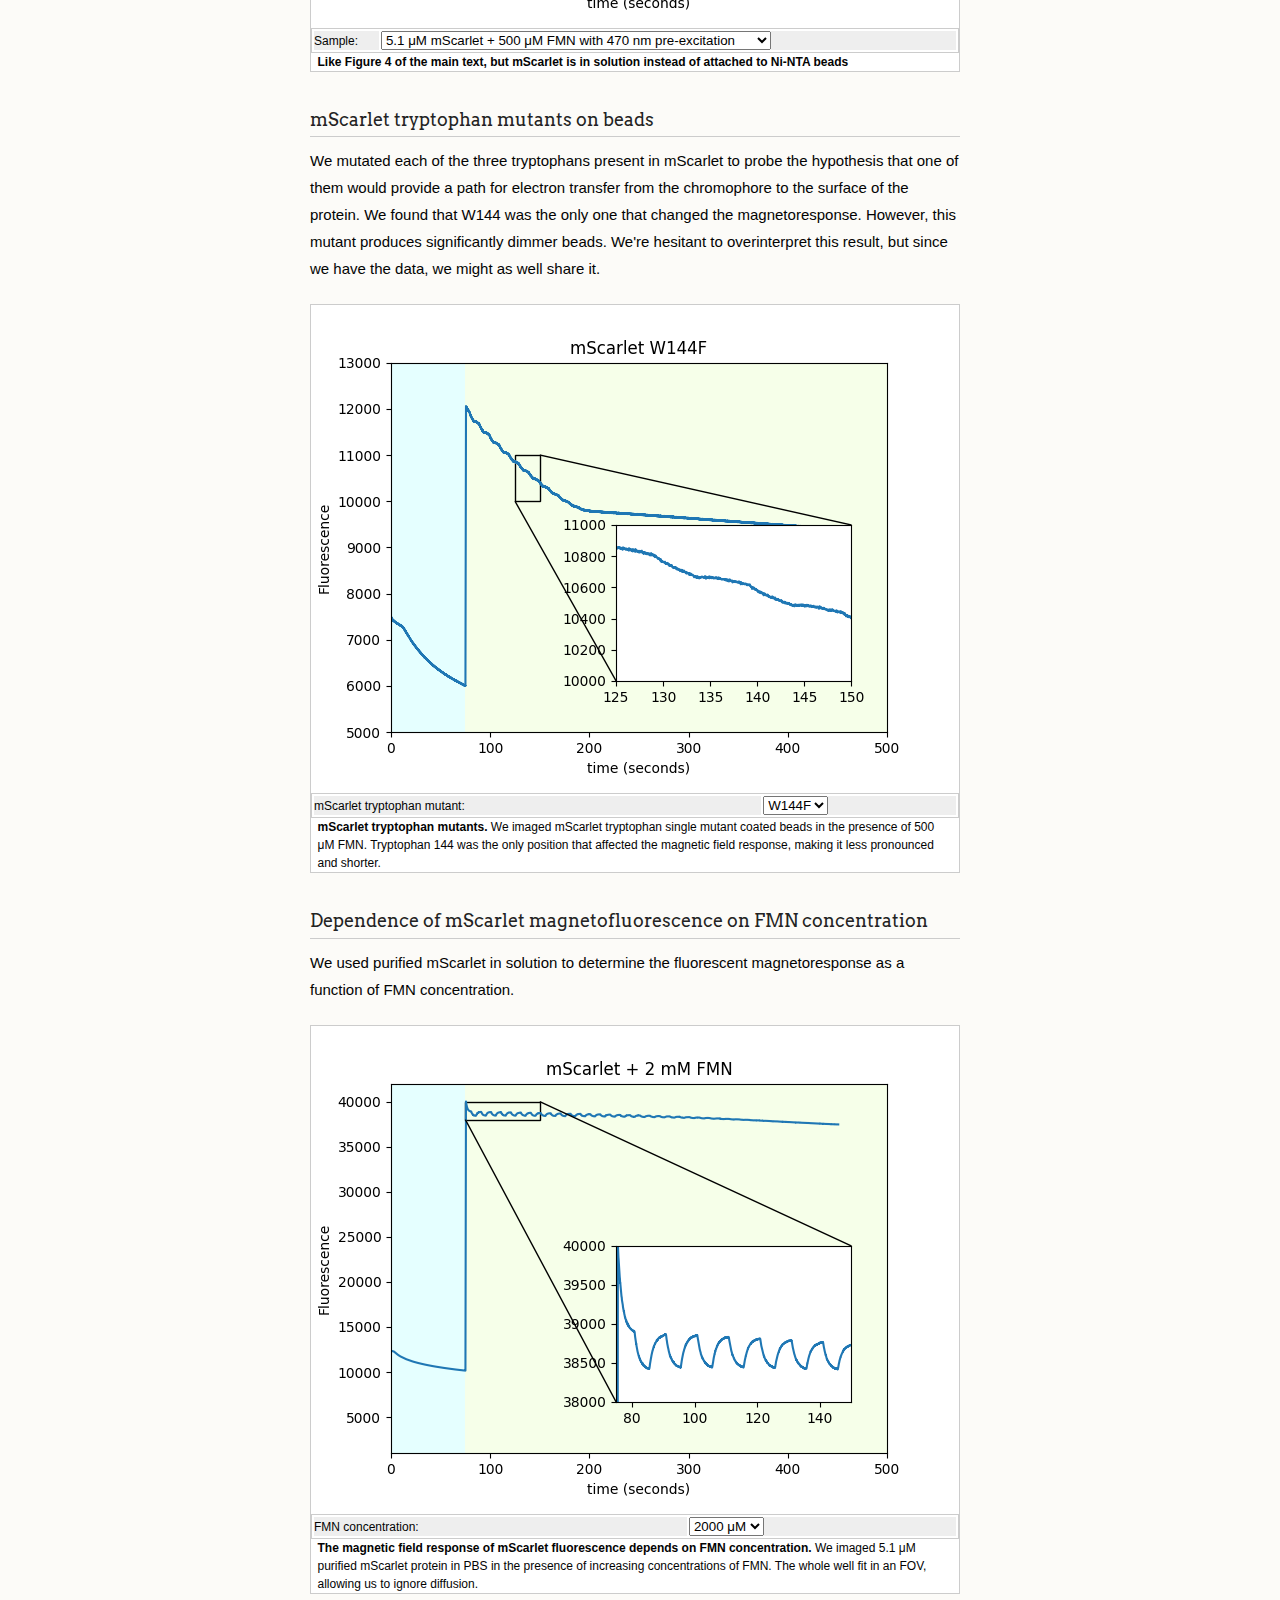
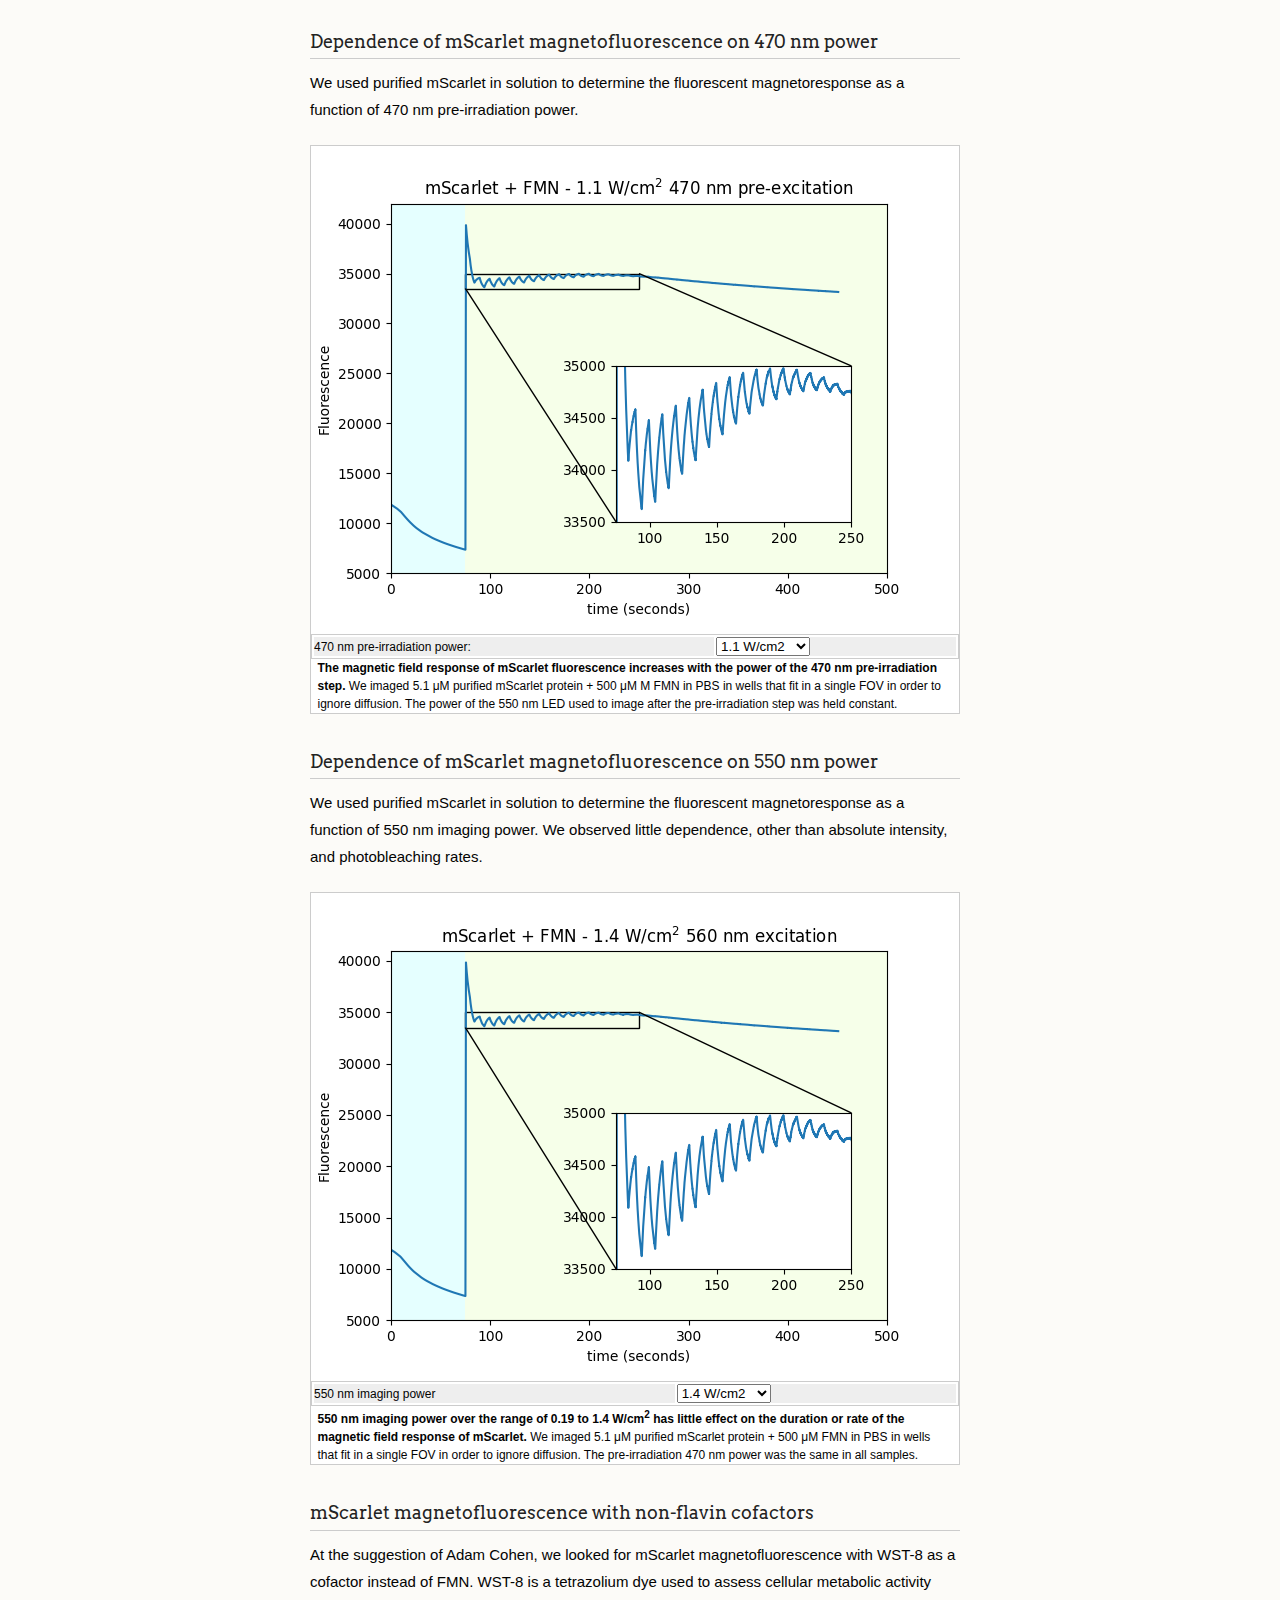
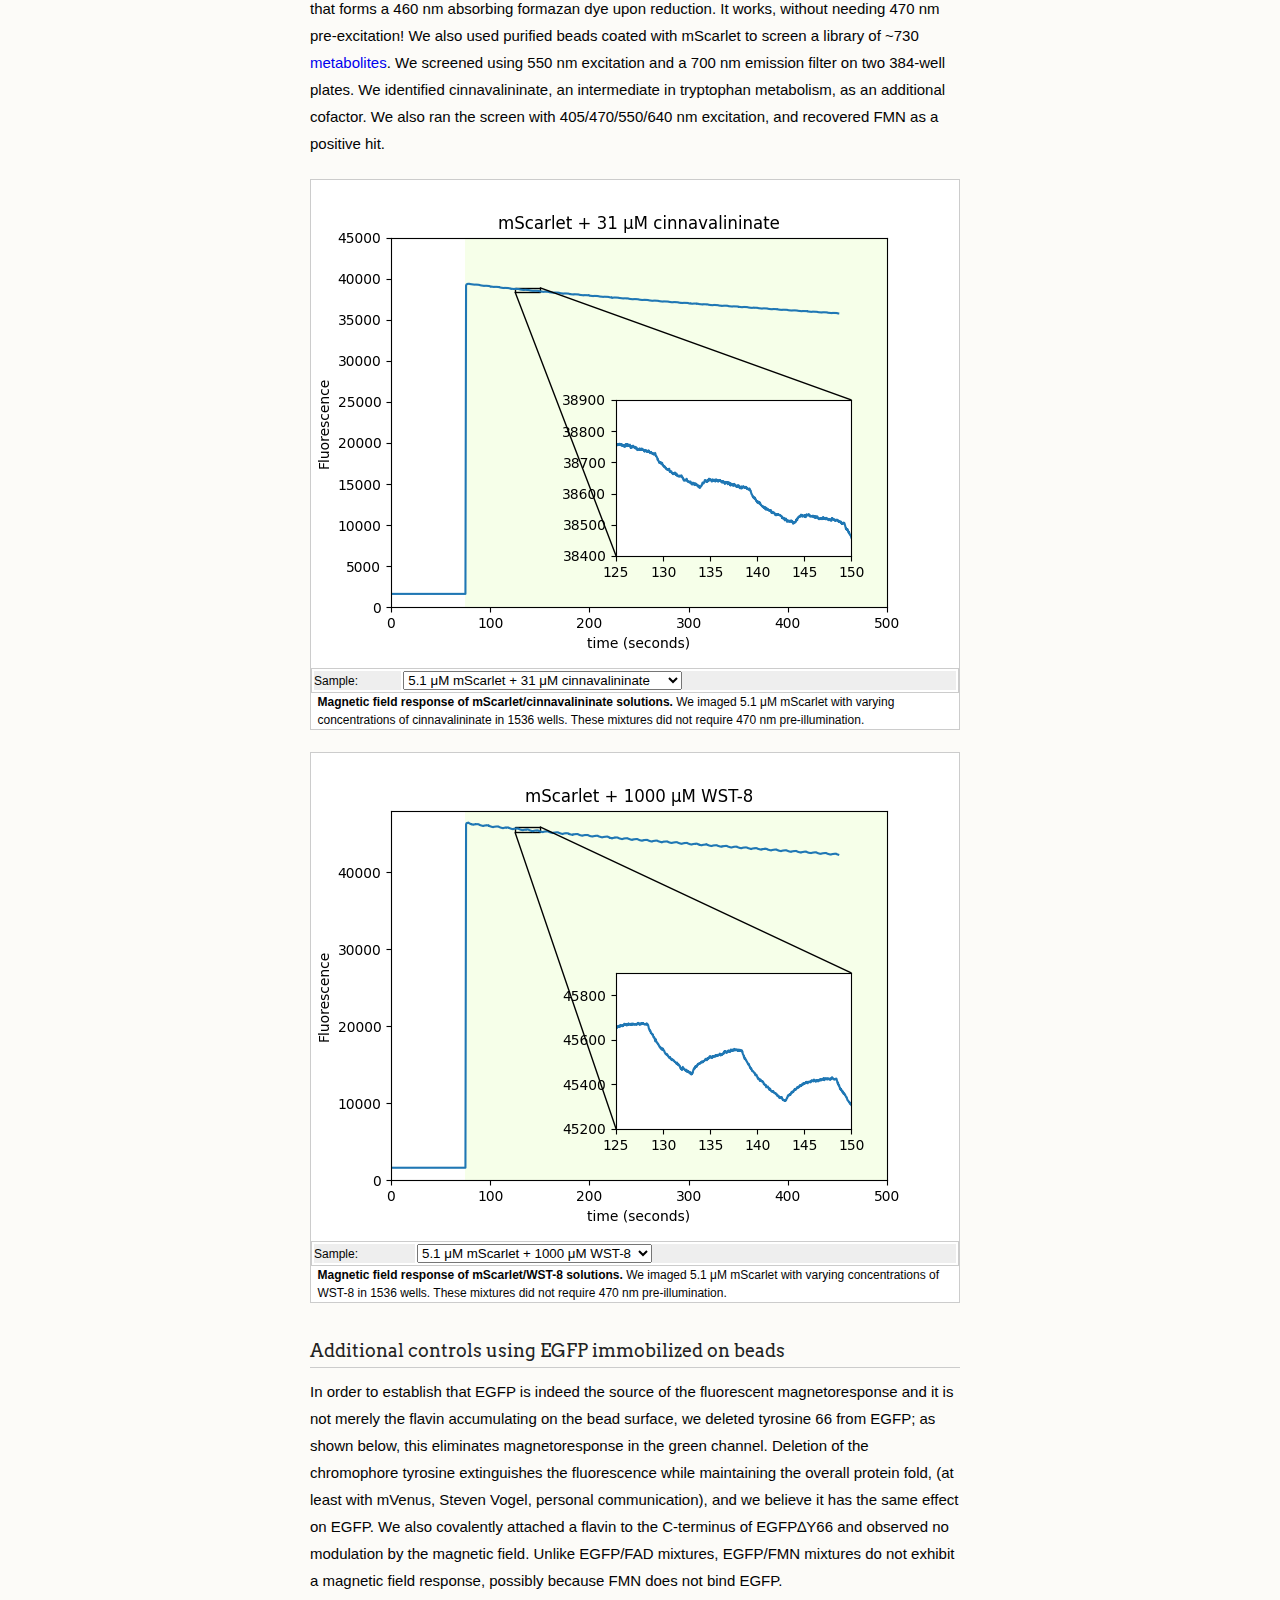
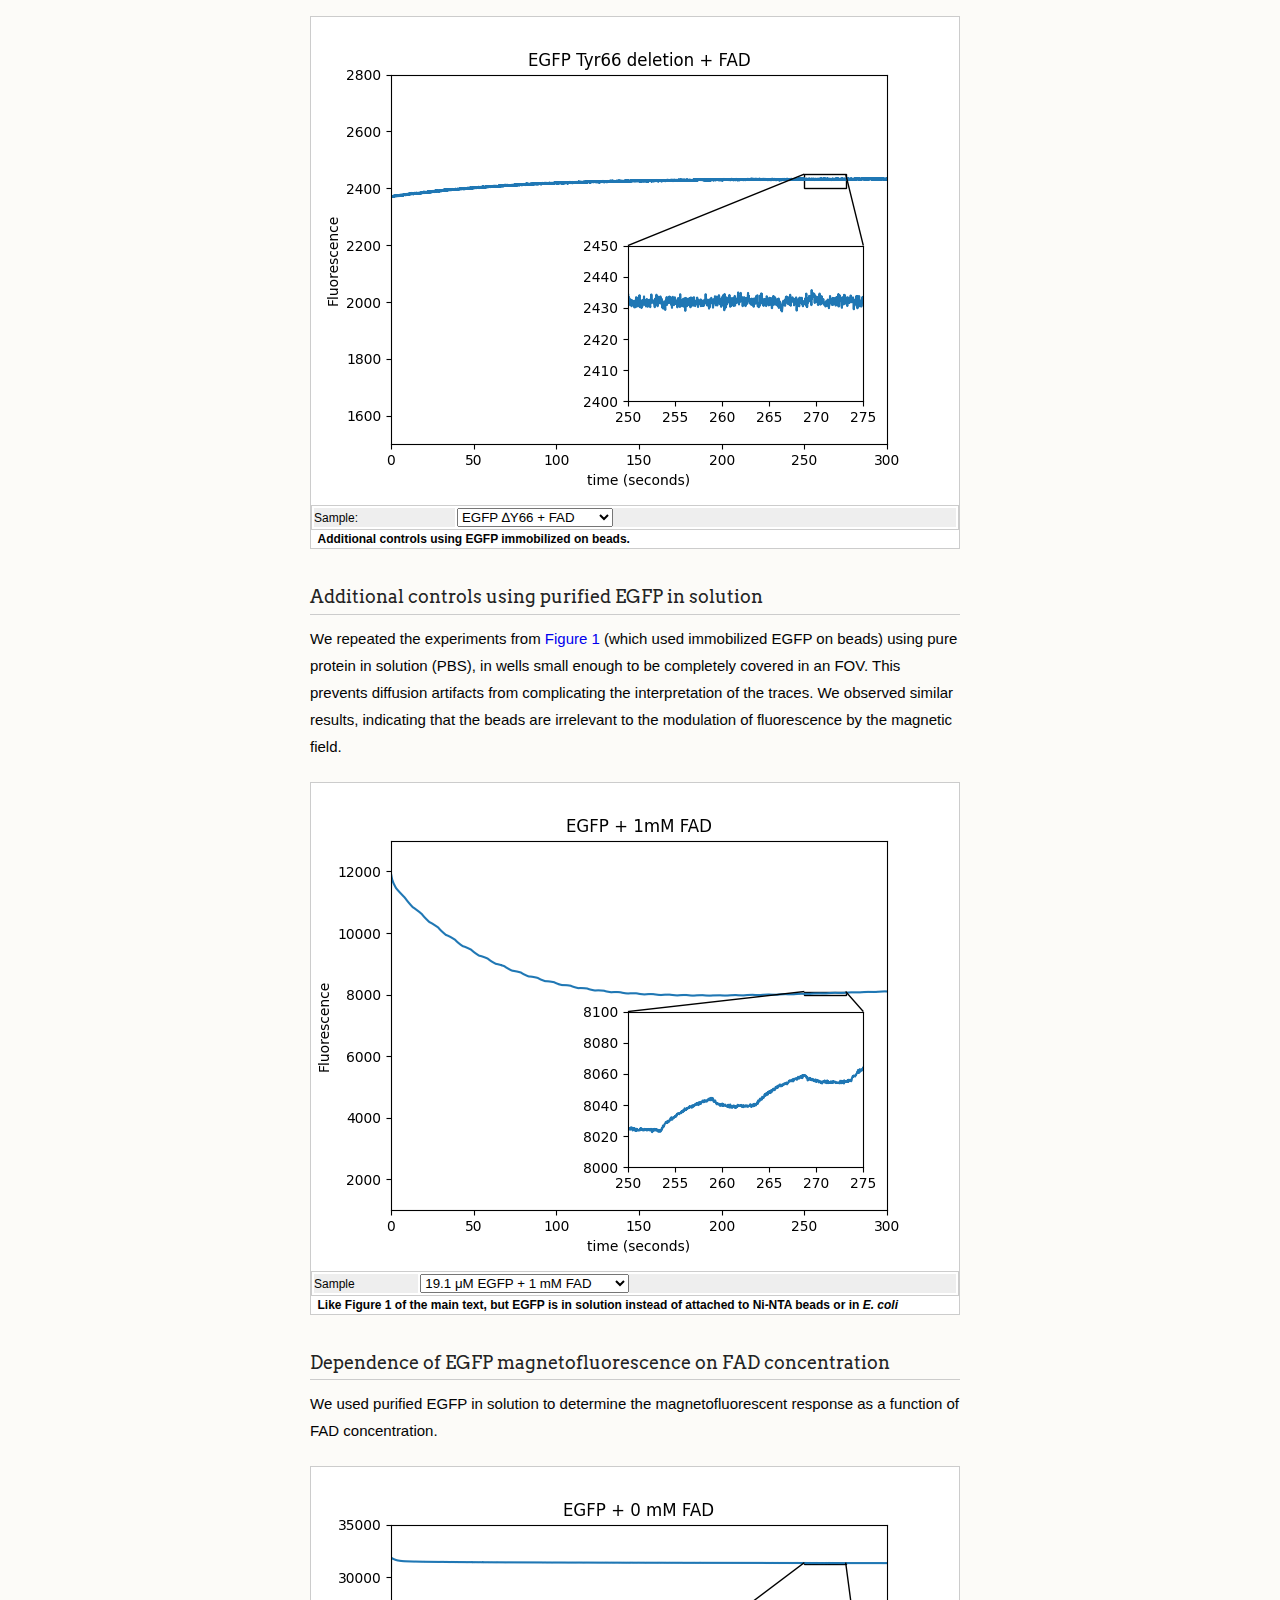
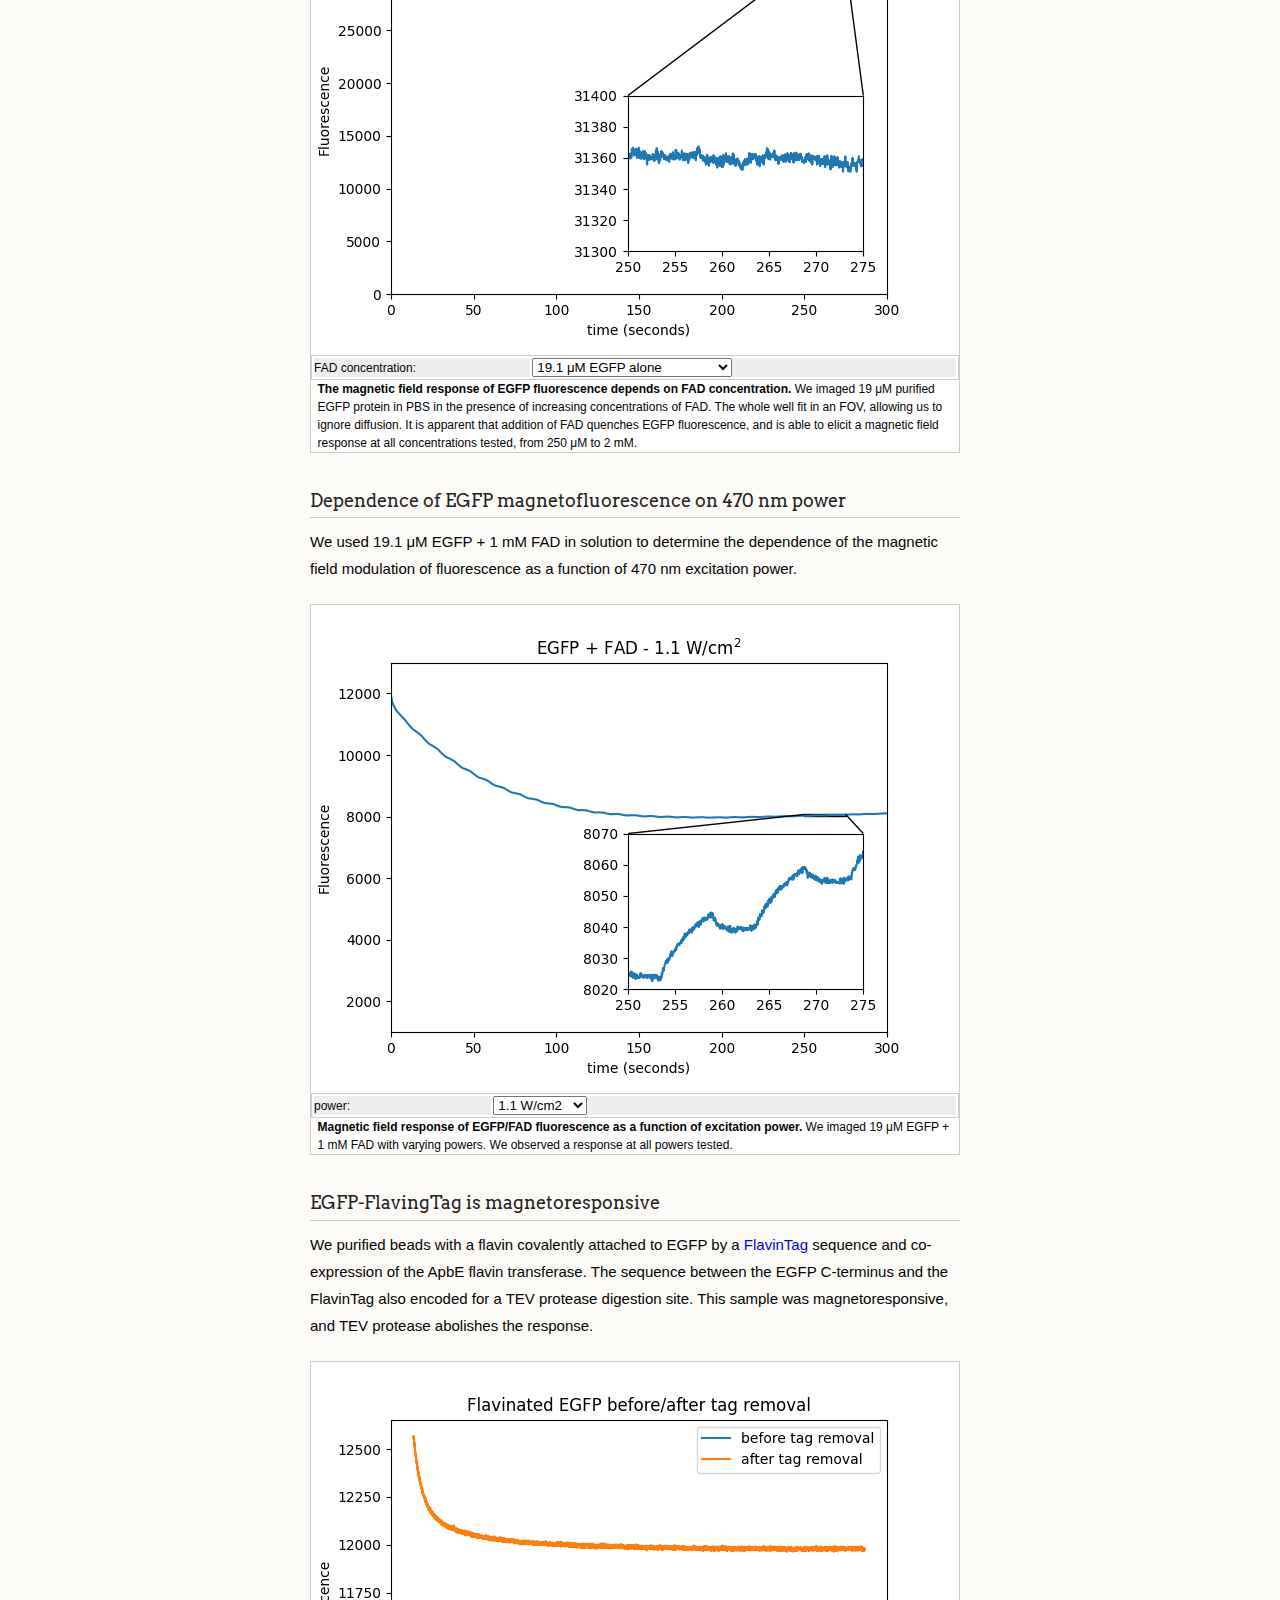
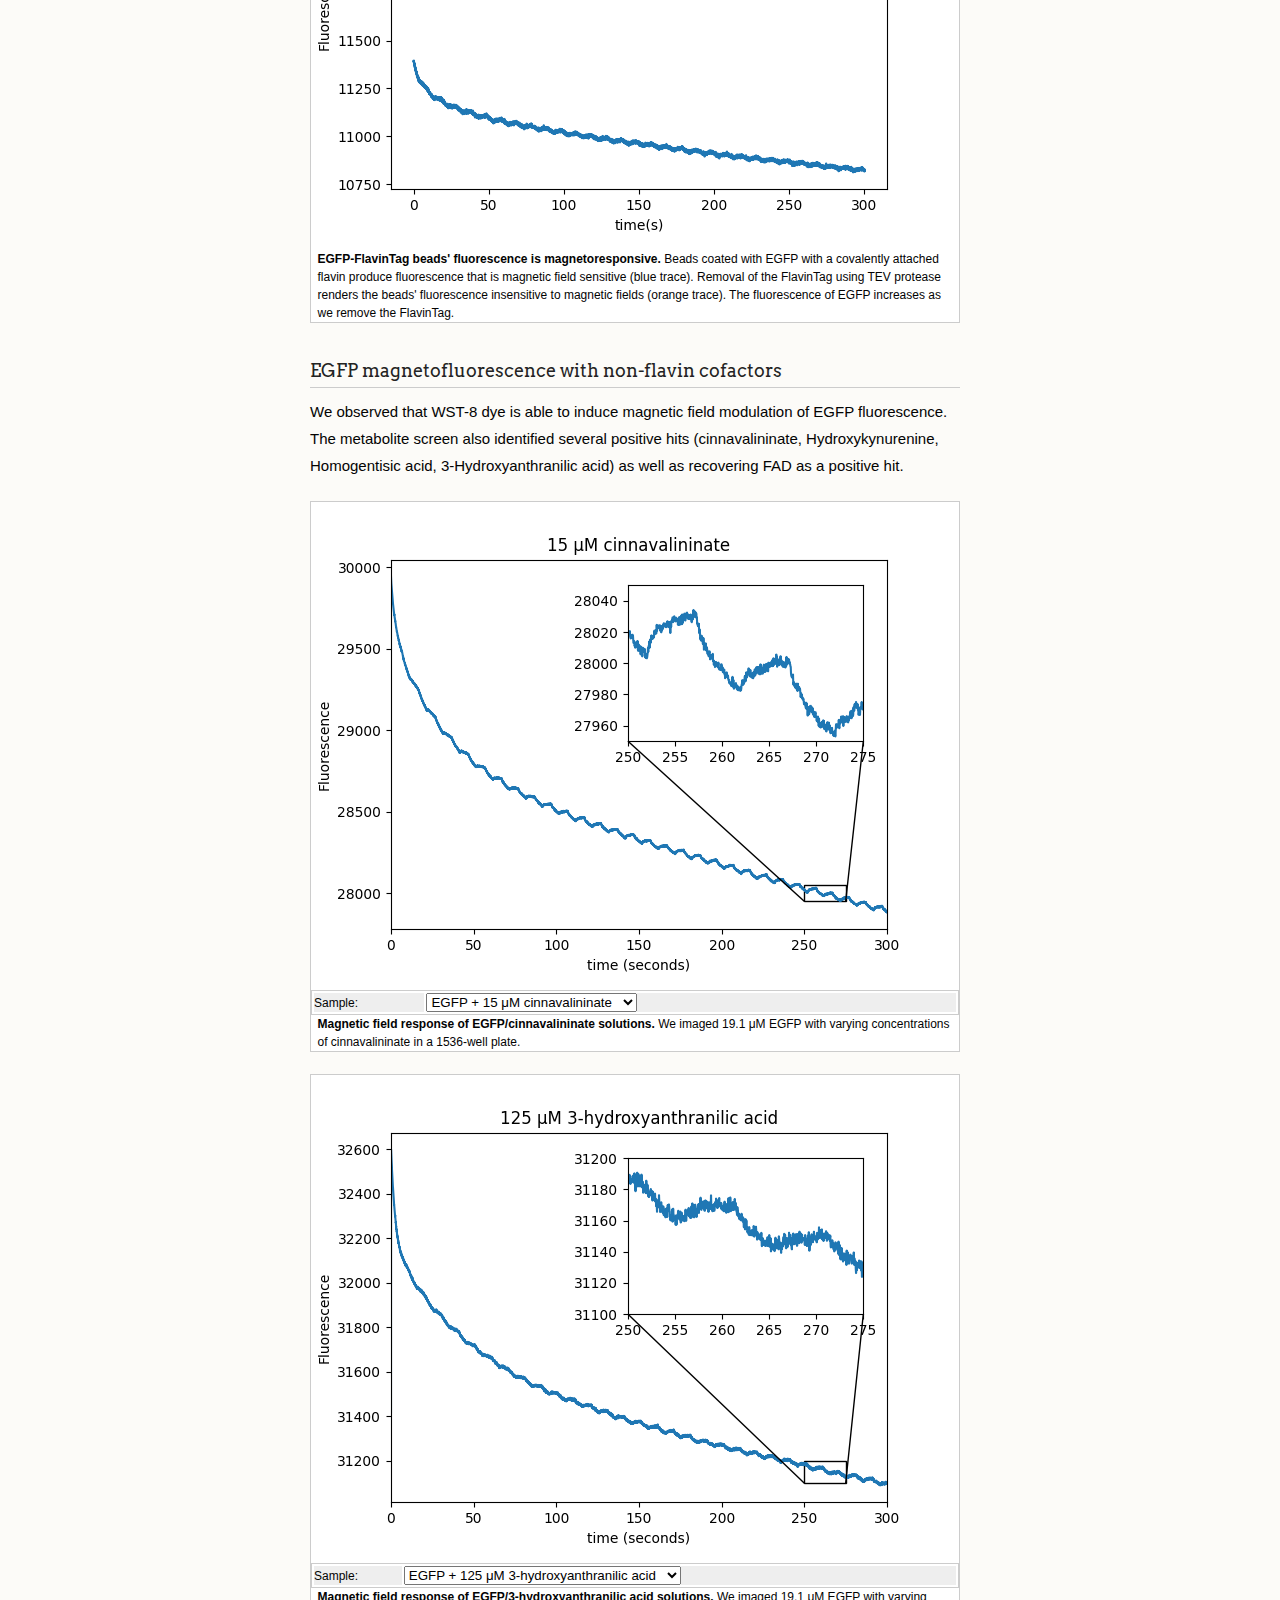
==== commit 0df3cc3d: "Add files via upload" ====
--- a/appendix.html
+++ b/appendix.html
@@ -57,7 +57,7 @@
 
 <h3 id="raw data">Raw data</h3>
 <p>
- The raw data used to generate the main text figures is available at <a href="https://doi.org/10.5281/zenodo.8136926">doi.org/10.5281/zenodo.8136926</a> and <a href="https://doi.org/10.5281/zenodo.8137093">doi.org/10.5281/zenodo.8137093</a>
+ The raw data used to generate the main text figures is available at <a href="https://doi.org/10.5281/zenodo.8136926">doi.org/10.5281/zenodo.8136926</a> and <a href="https://doi.org/10.5281/zenodo.8137092">doi.org/10.5281/zenodo.8137092</a>
 </p>
 
 <h3 id="instrumentation">Instrumentation</h3>
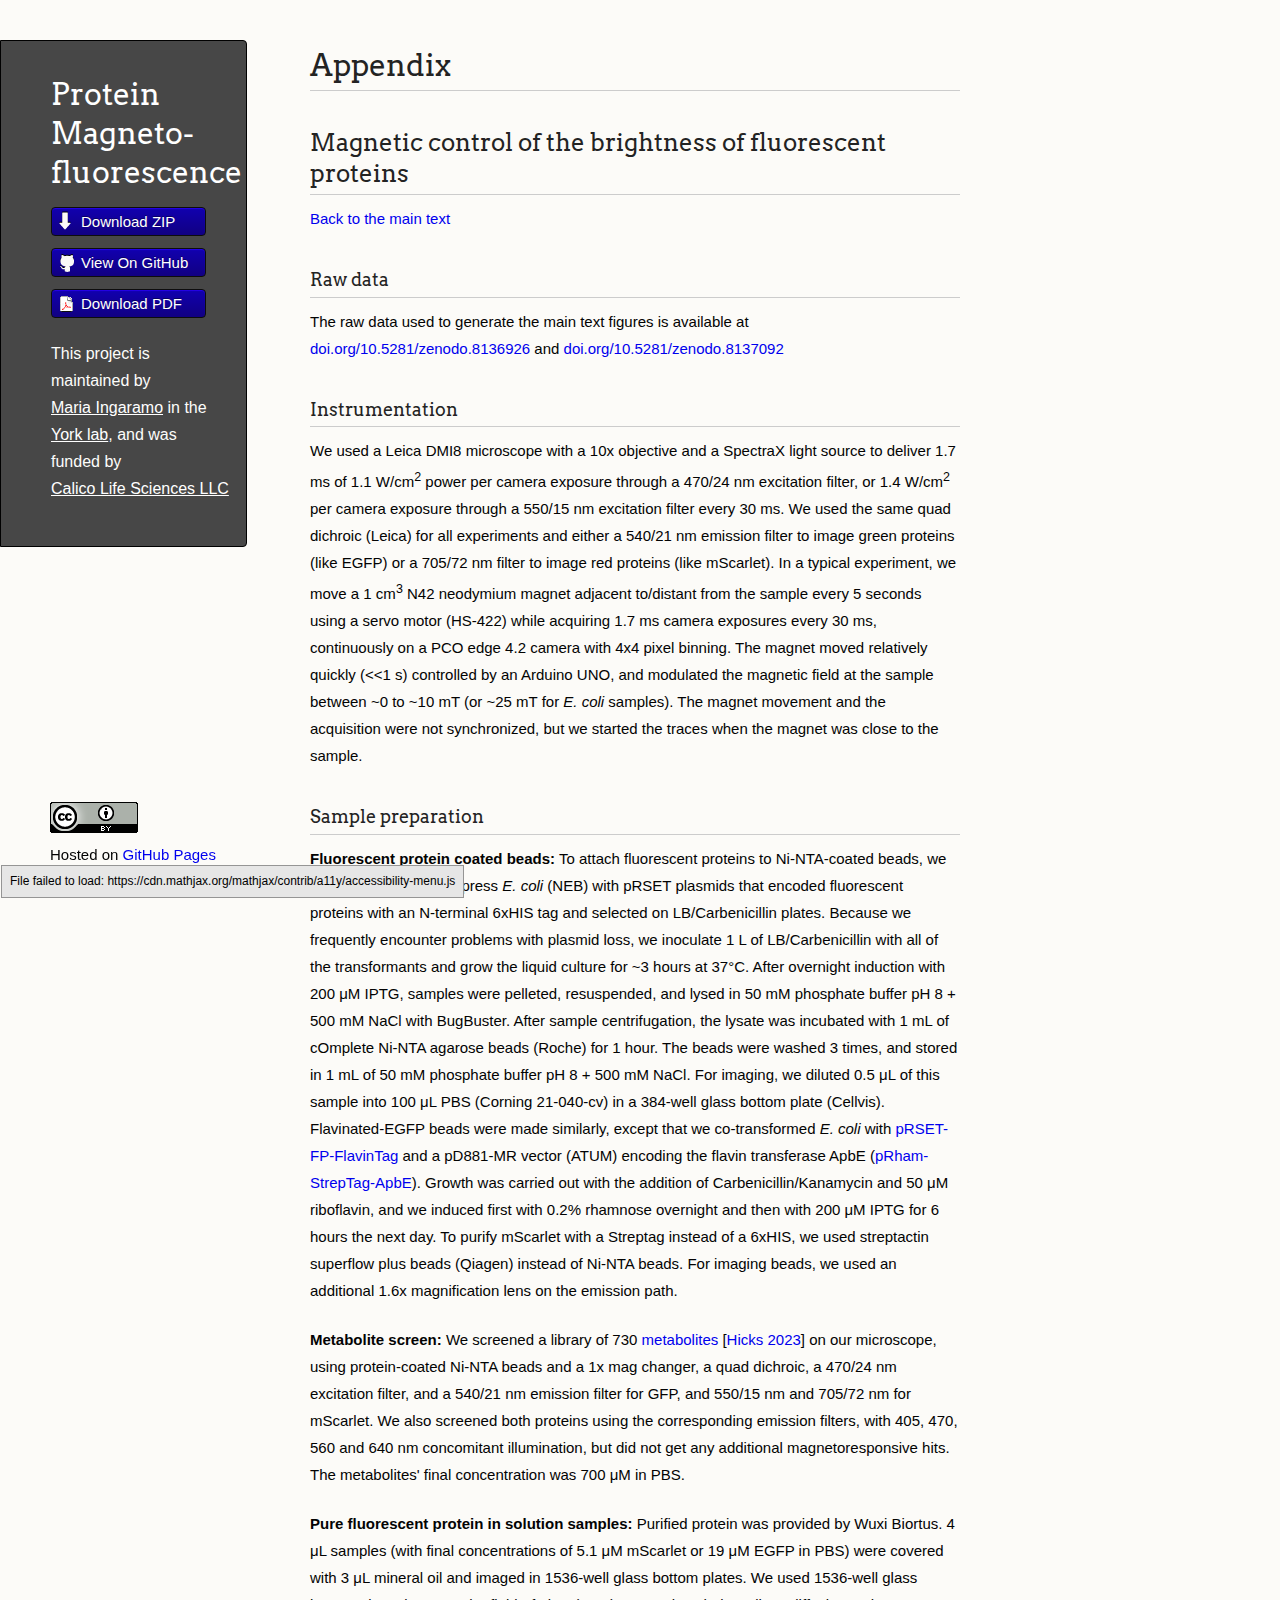
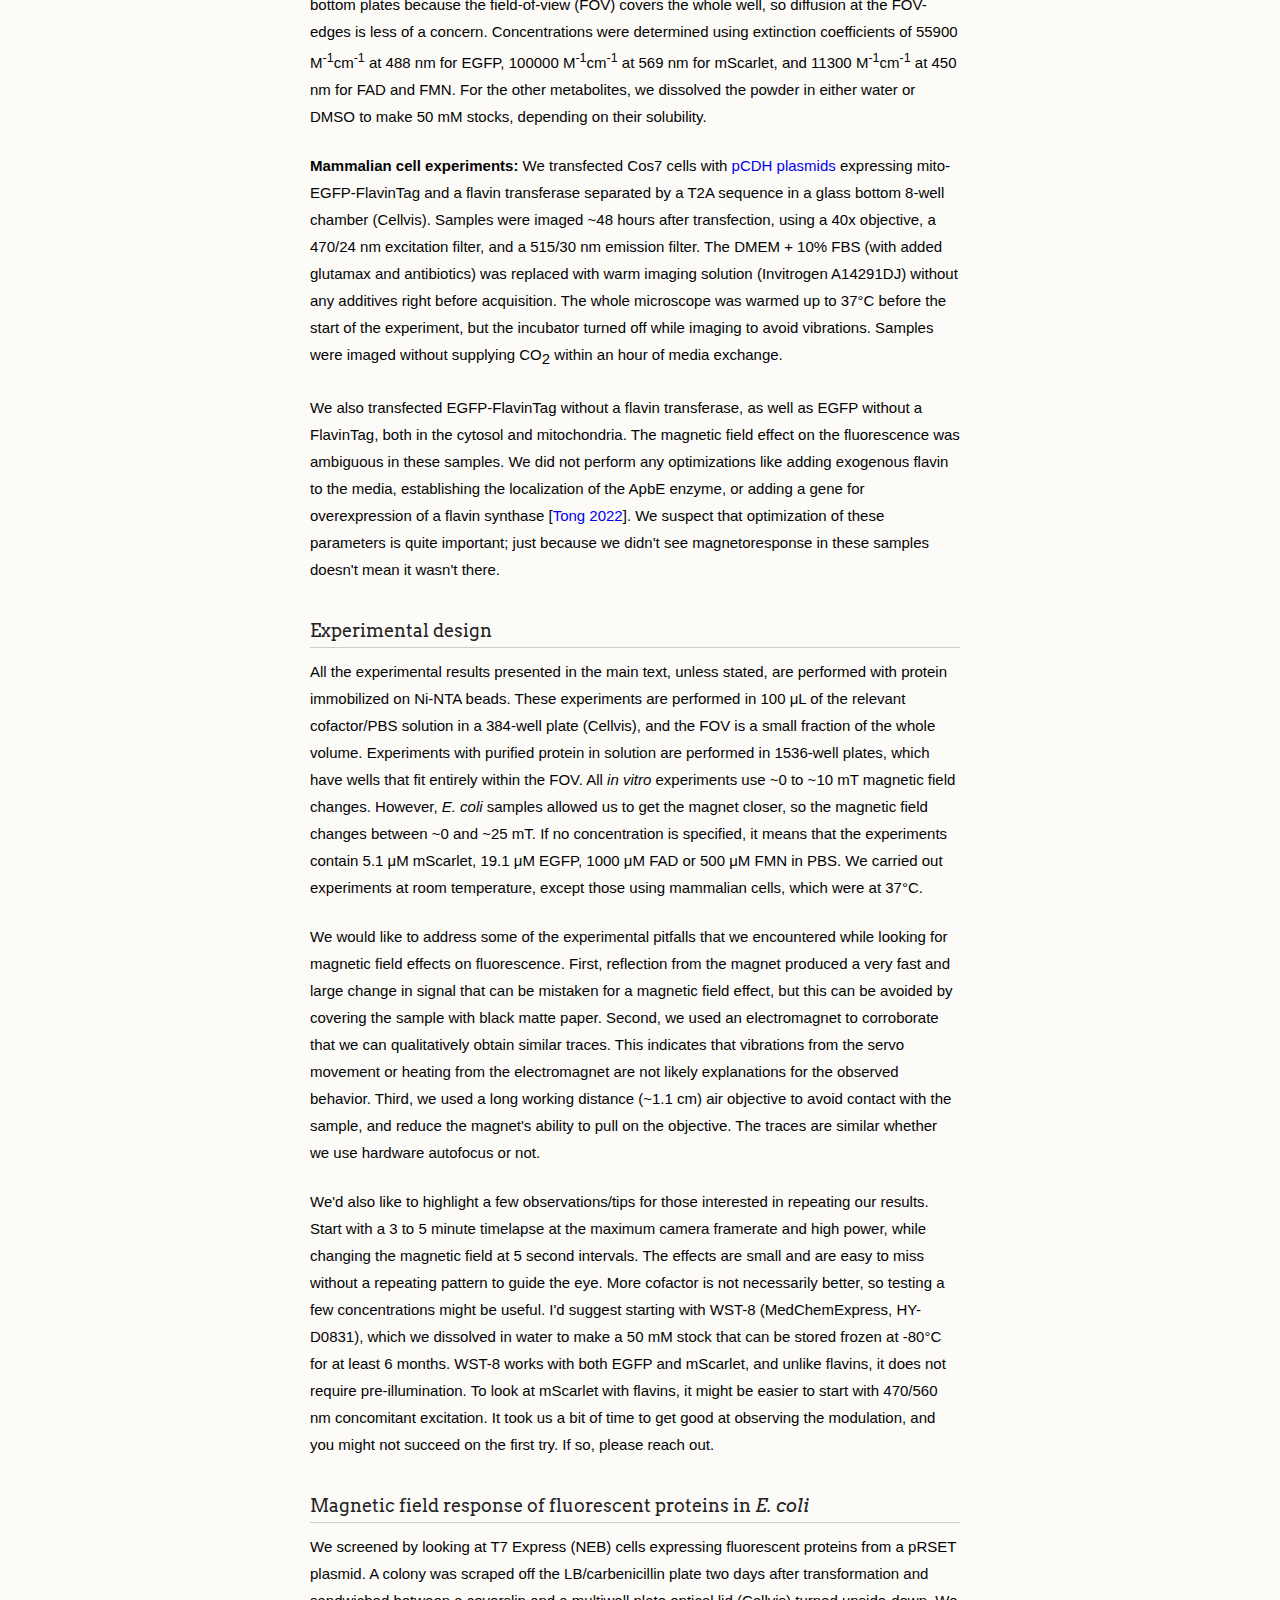
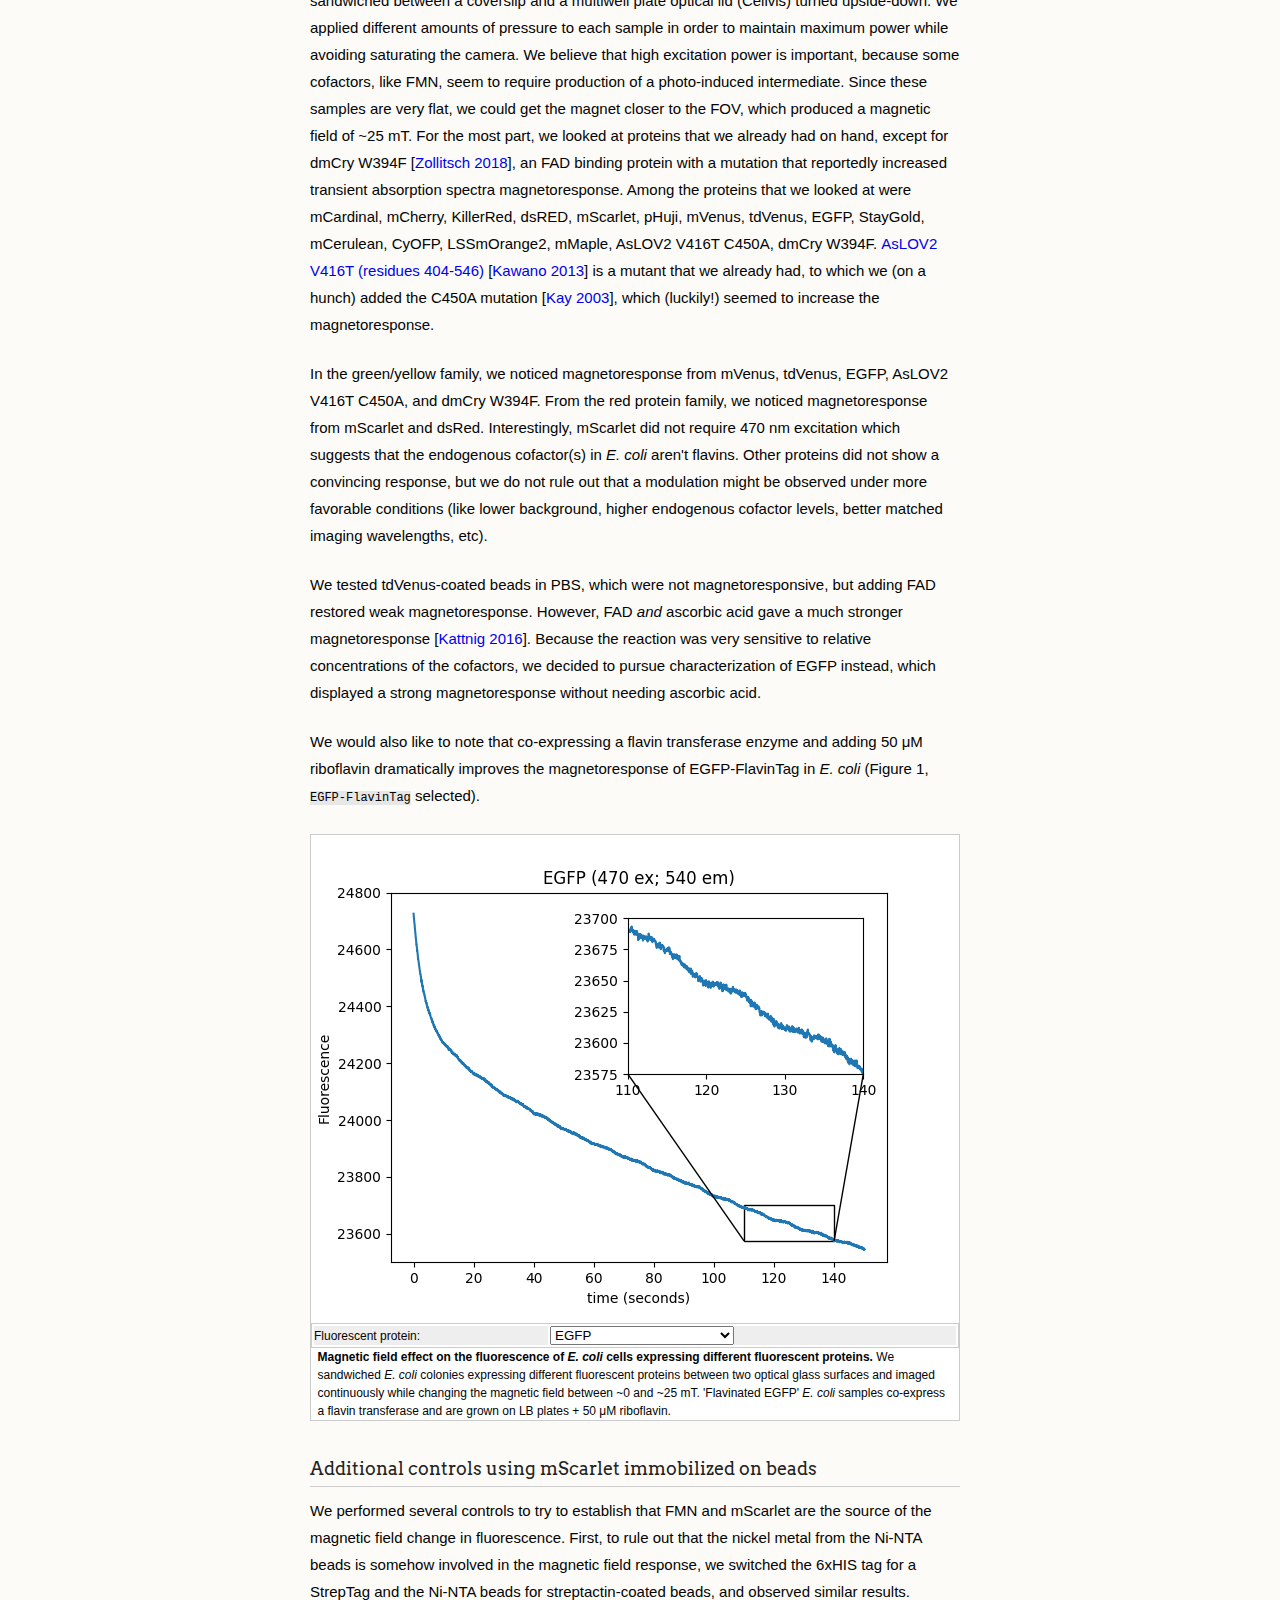
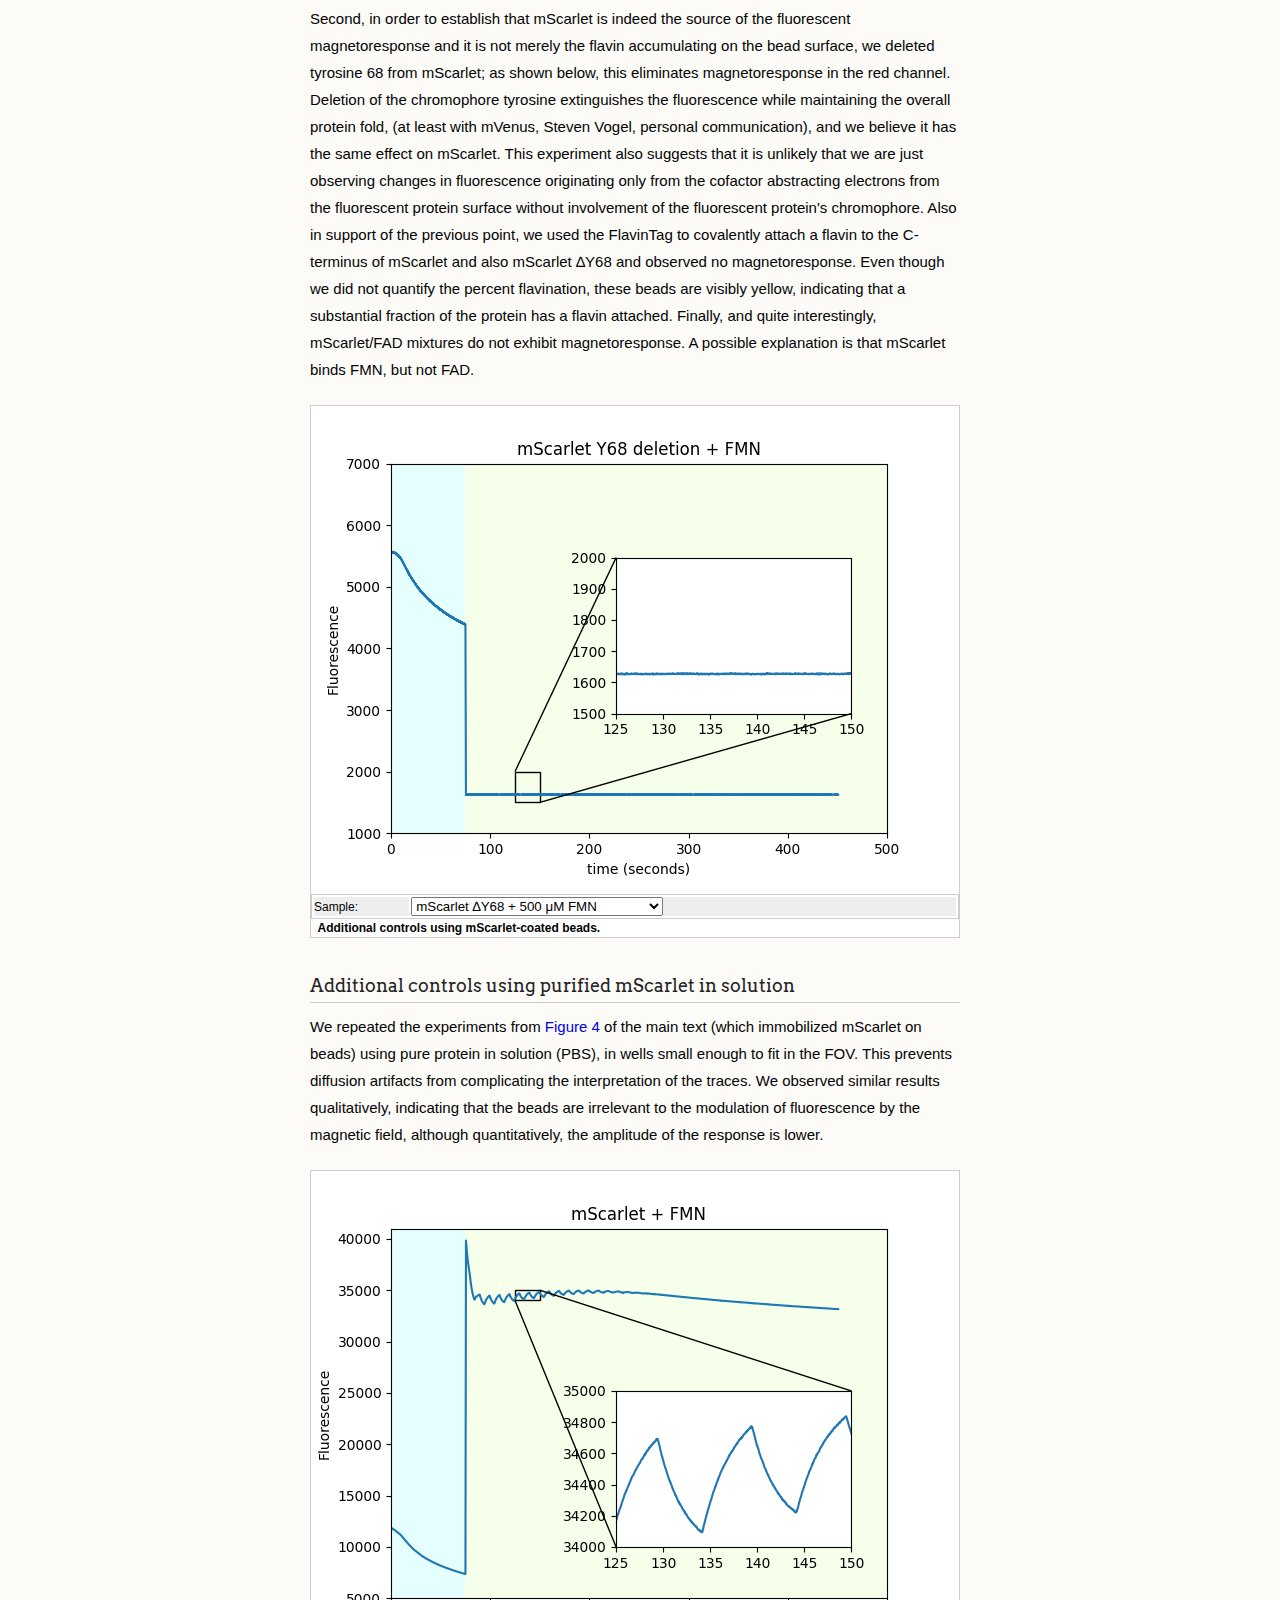
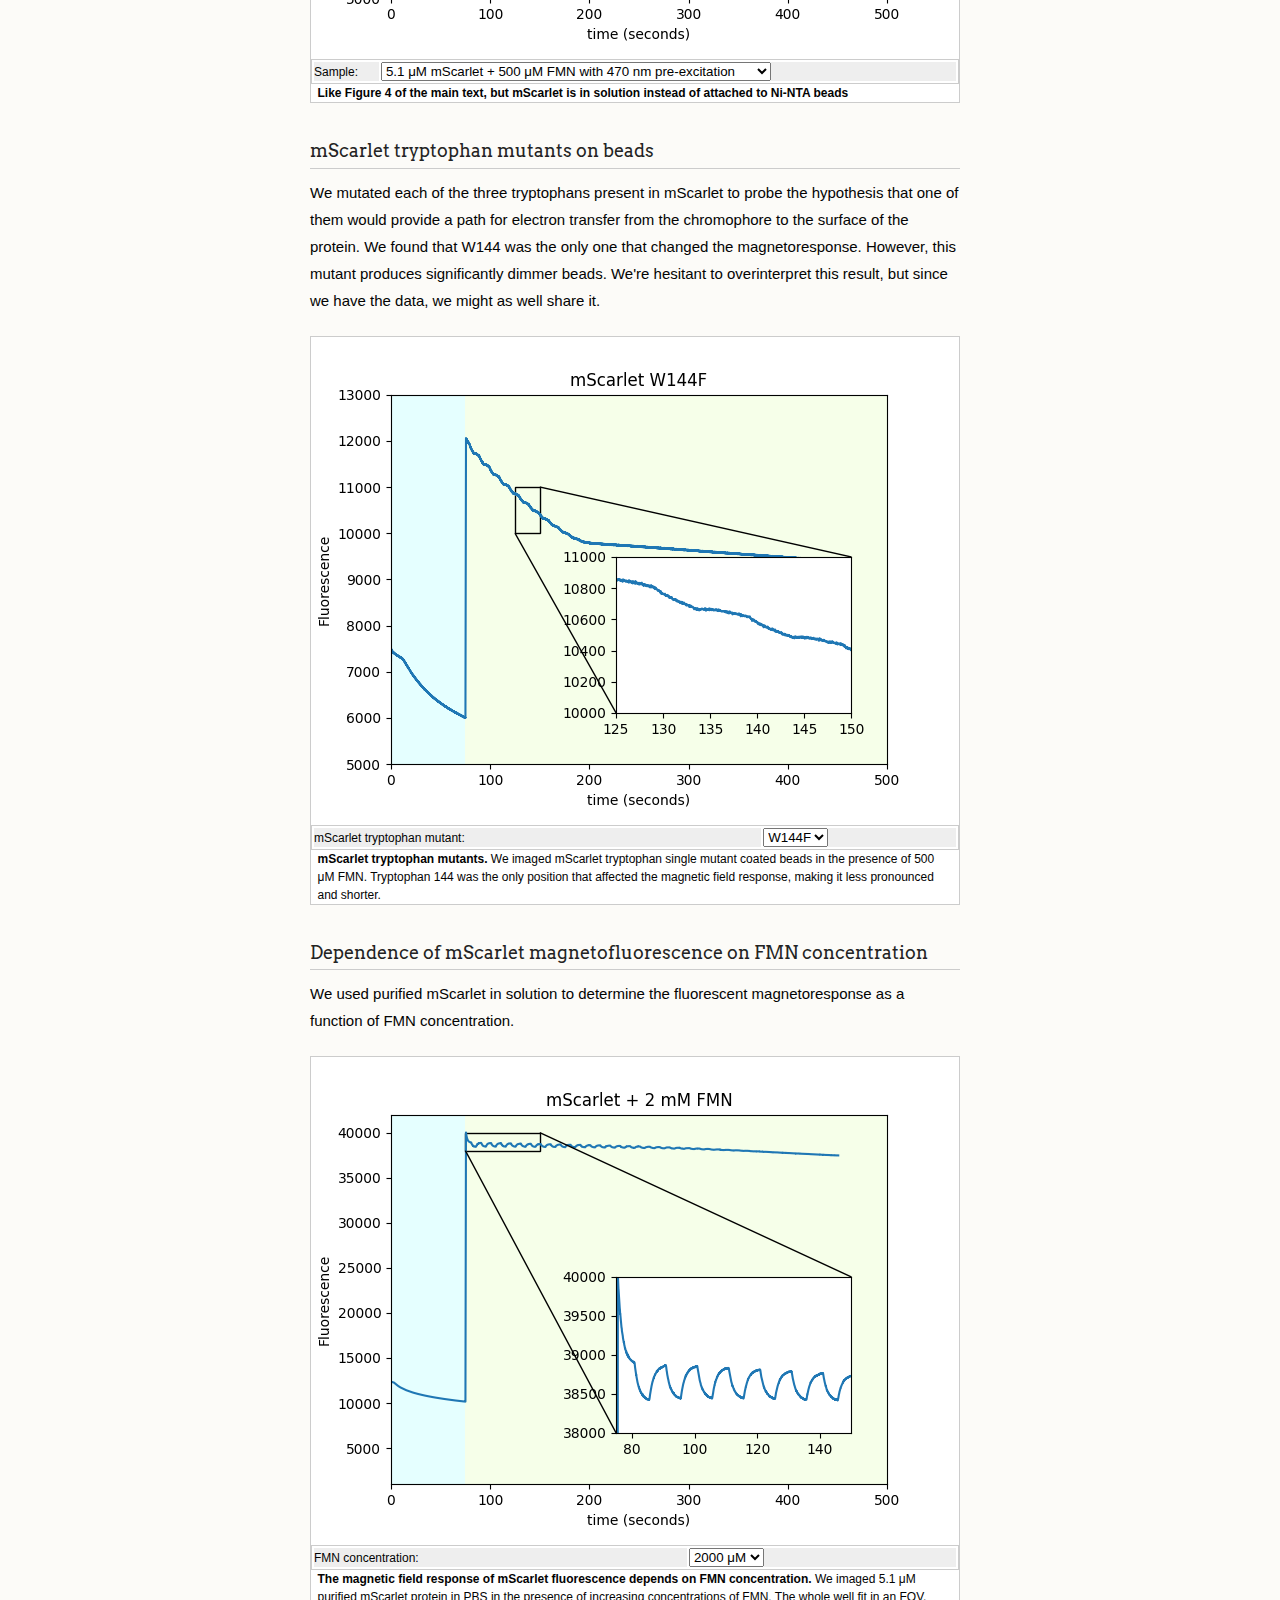
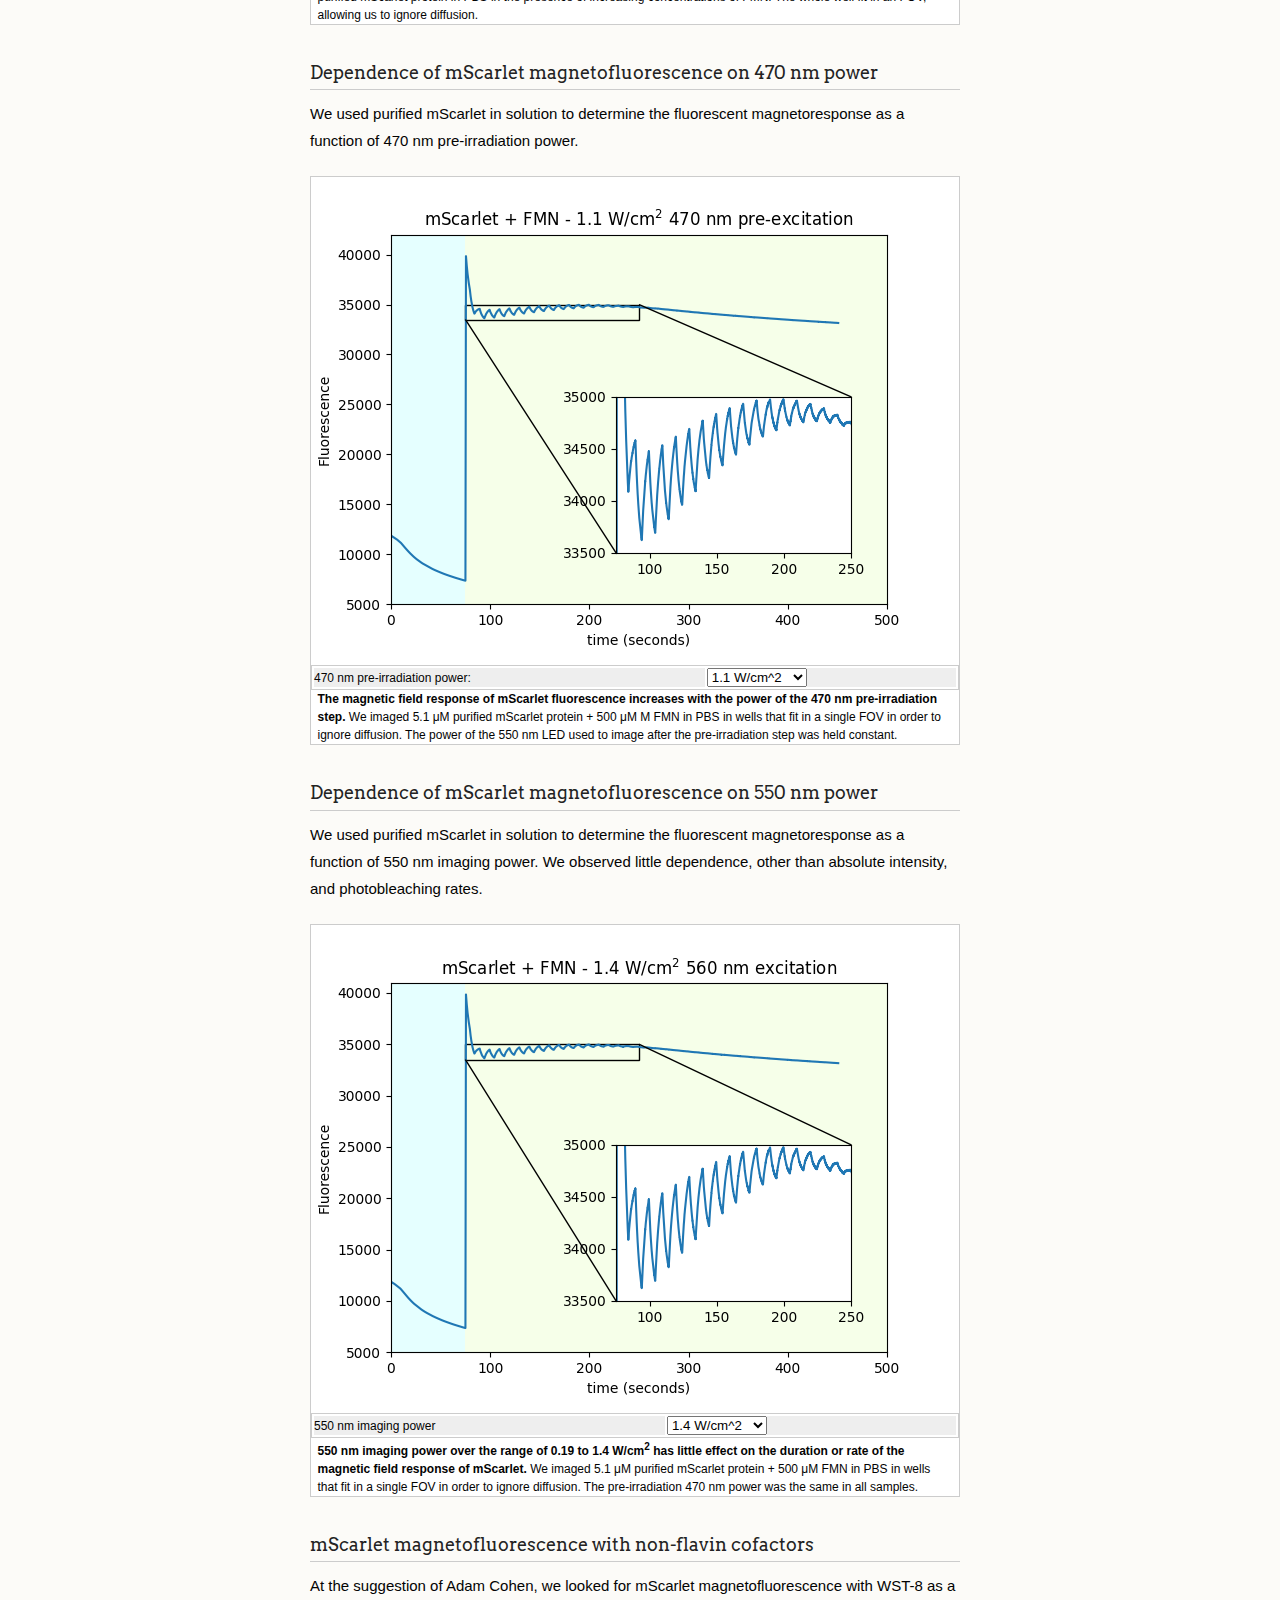
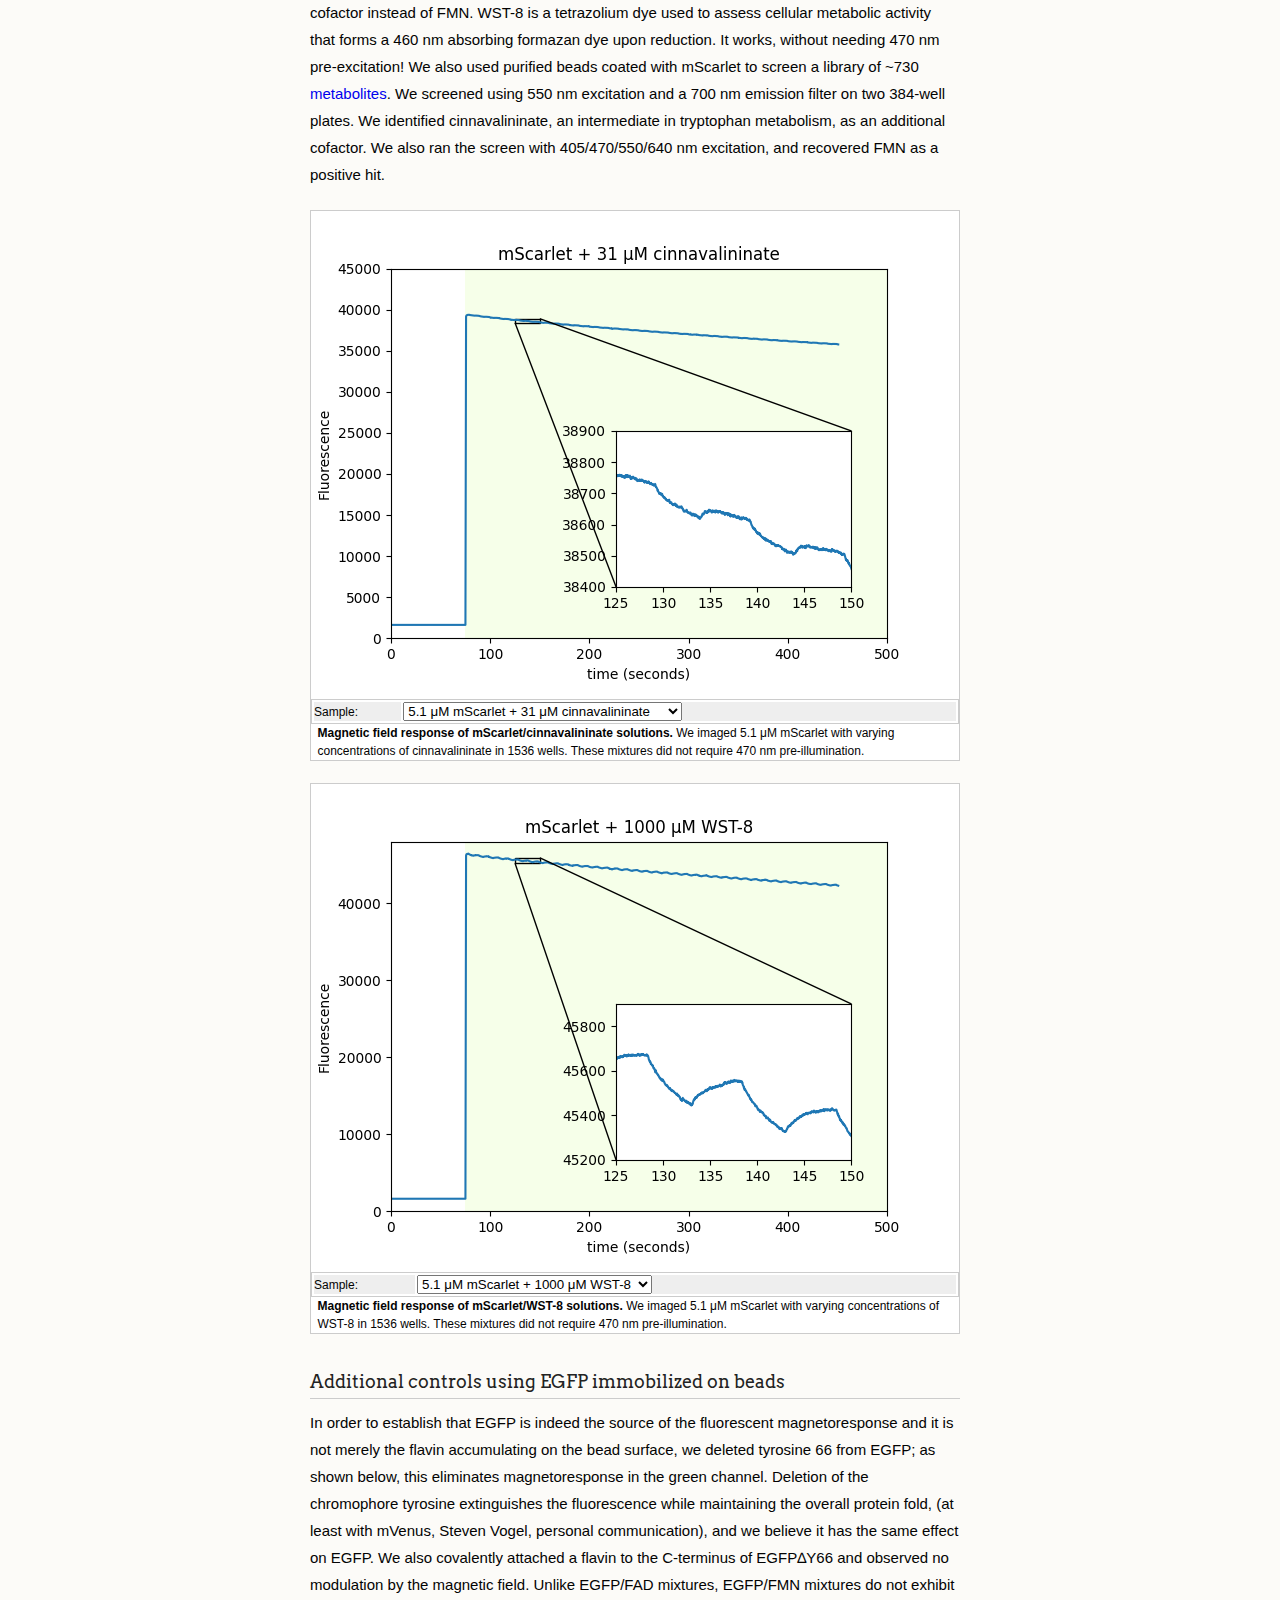
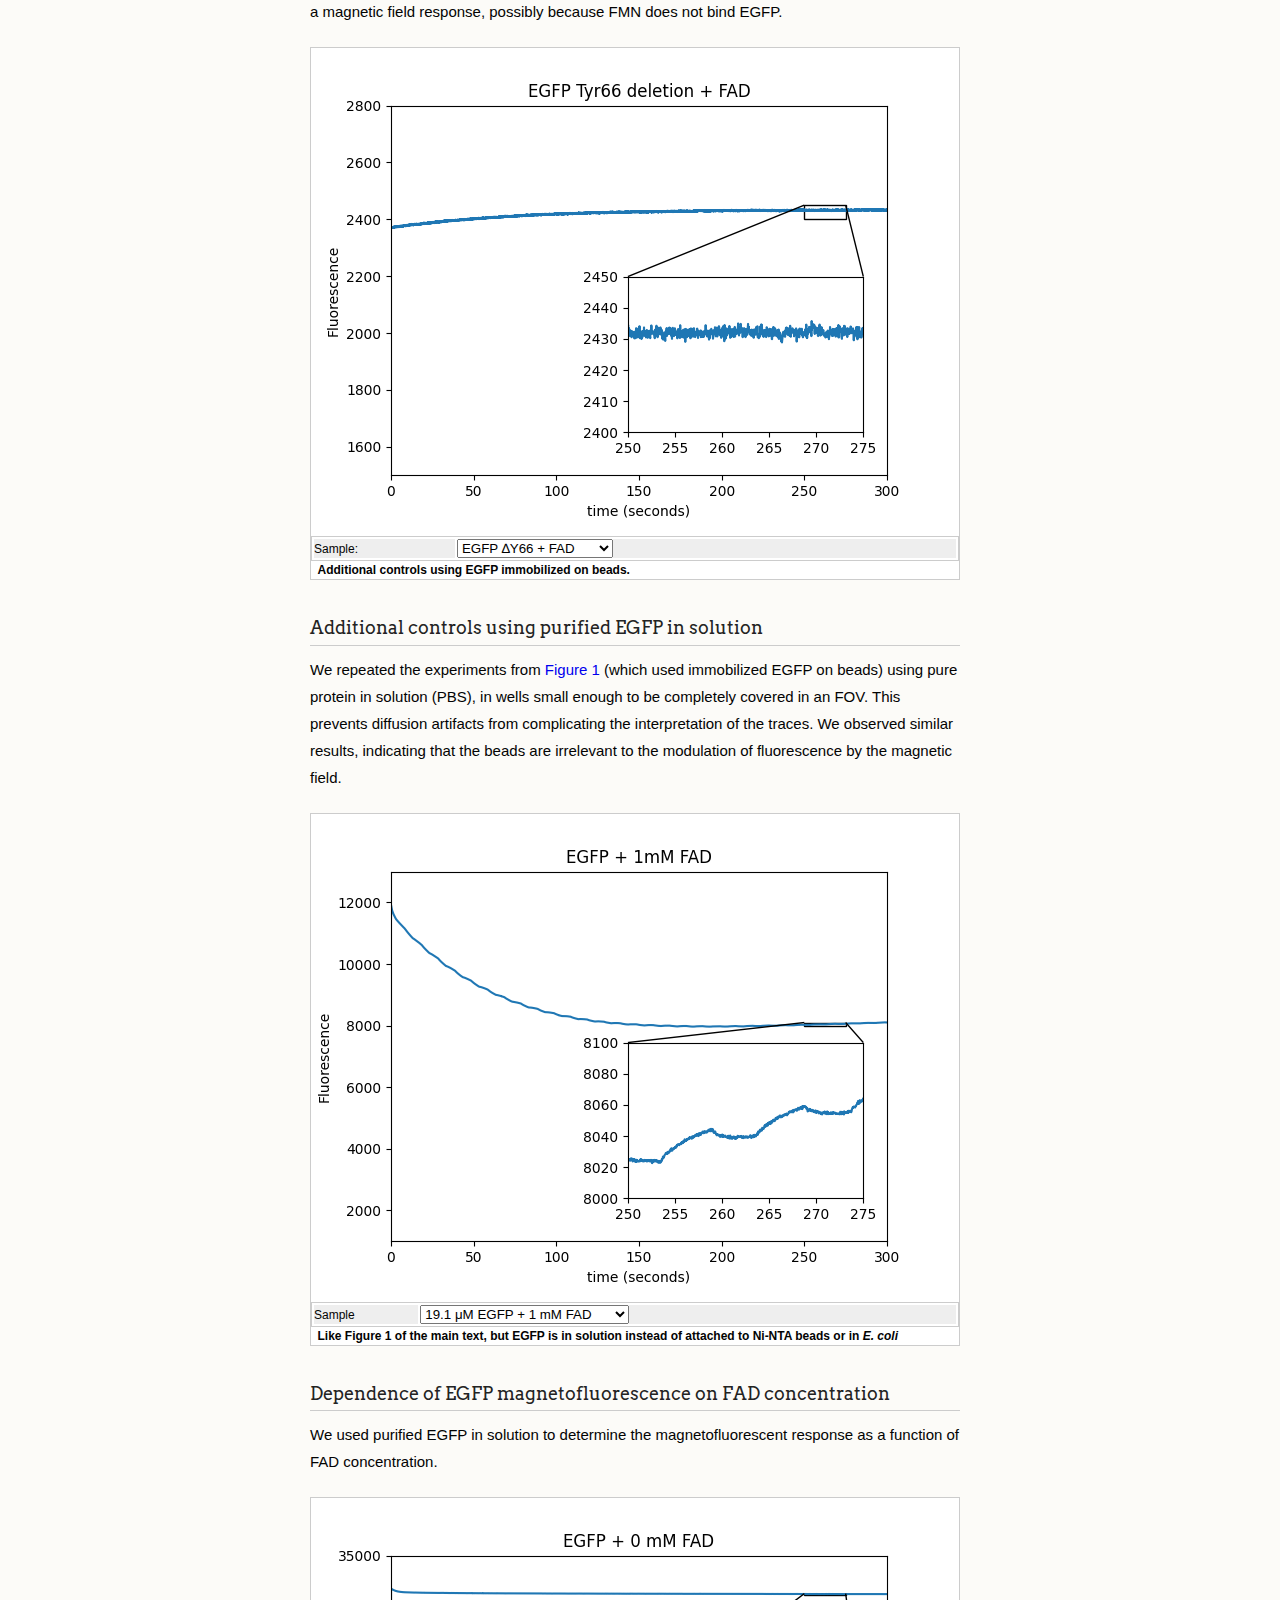
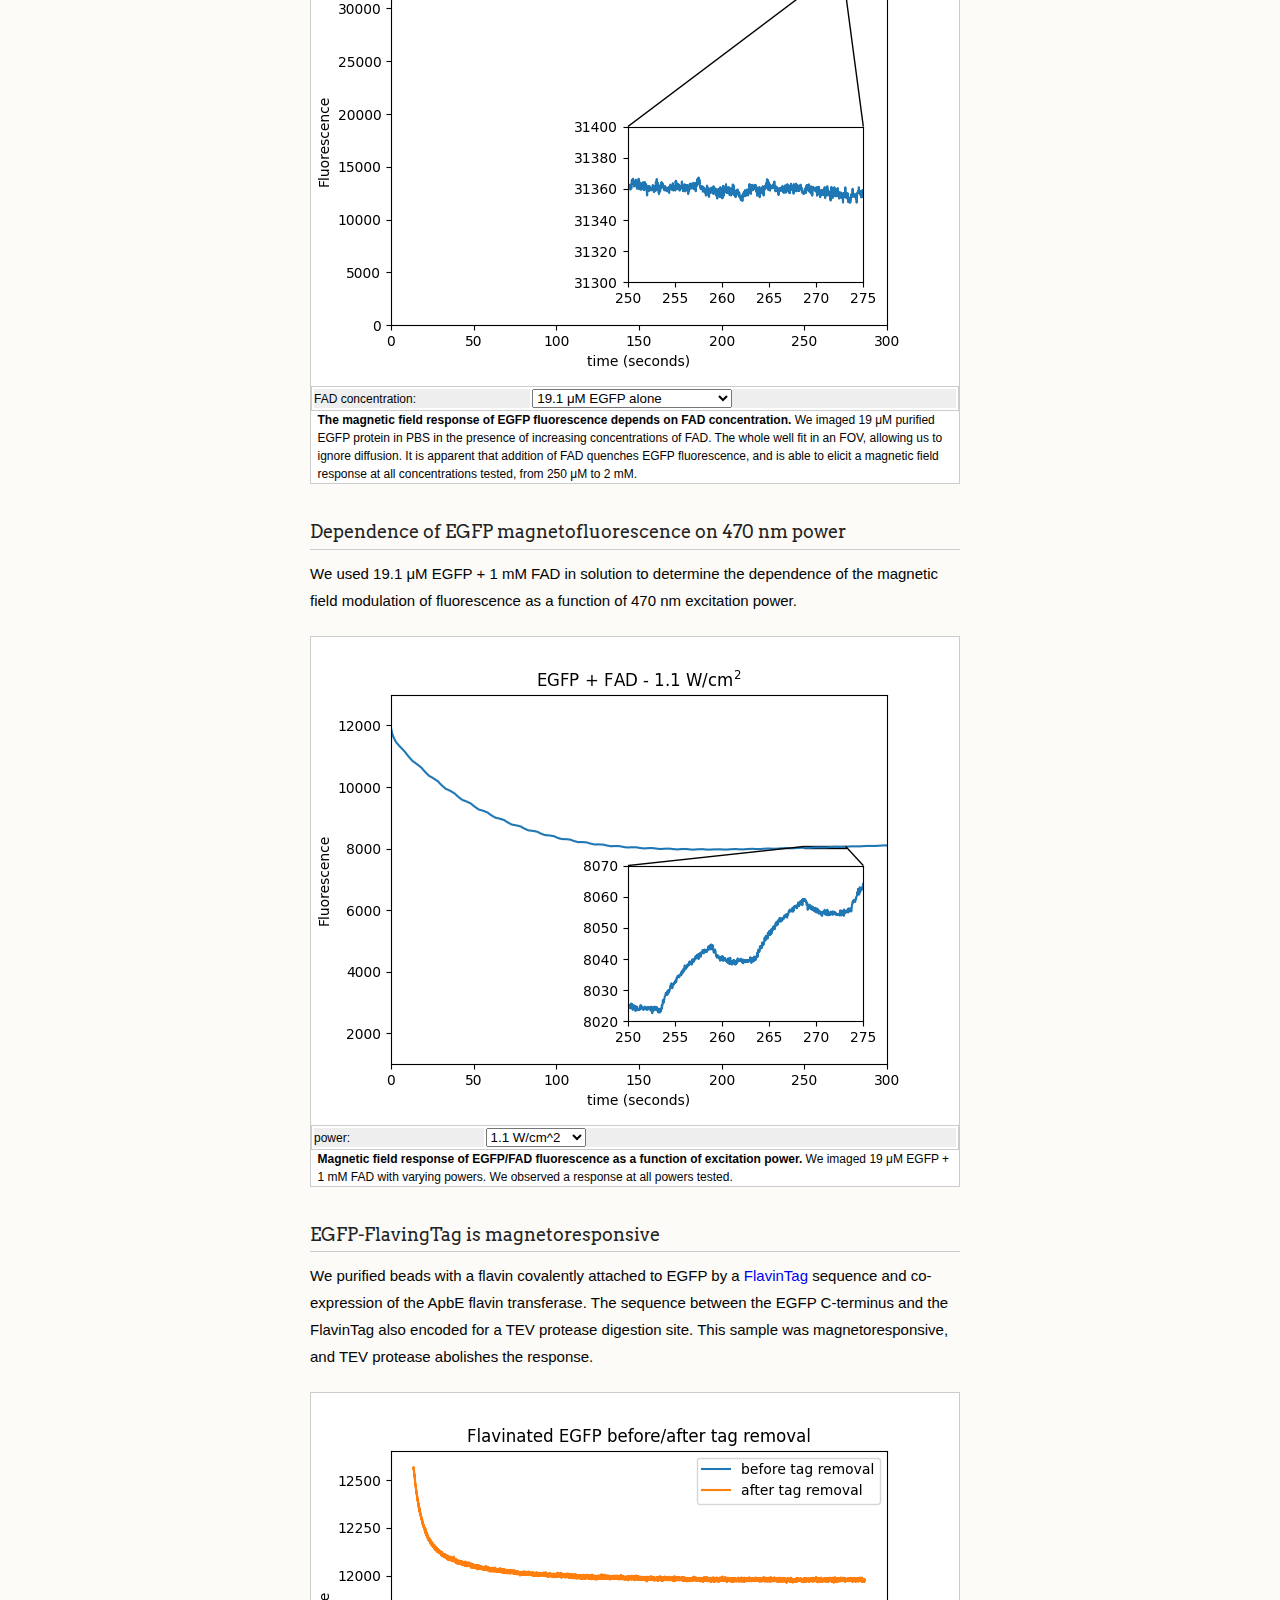
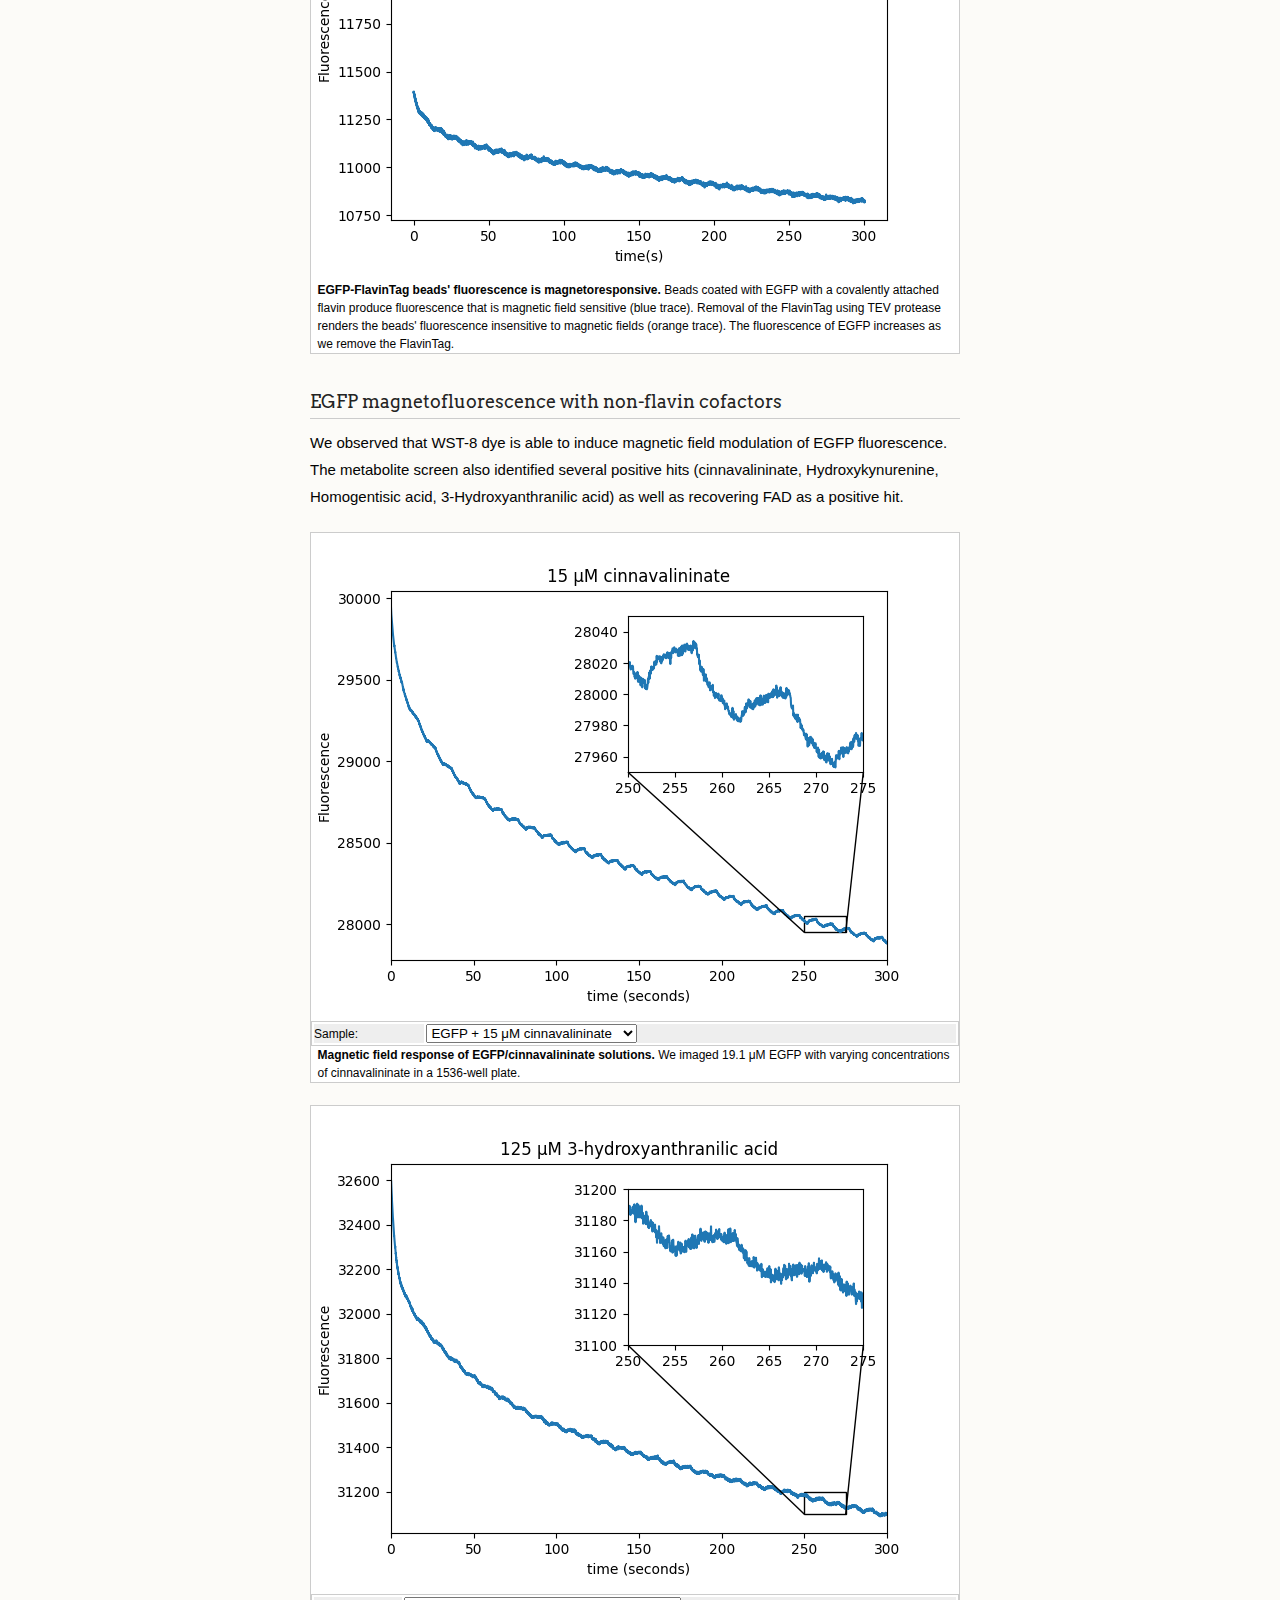
==== commit 500afd69: "MagLOV update" ====
--- a/appendix.html
+++ b/appendix.html
@@ -12,7 +12,7 @@
     <base target="_blank">
     <meta charset="utf-8">
     <meta http-equiv="X-UA-Compatible" content="IE=edge">
-    <title>Magnetofluorescence Appendix</title>
+    <title>Protein Magnetofluorescence Appendix</title>
 
     <link rel="stylesheet" href="stylesheets/styles.css">
     <link rel="stylesheet" href="stylesheets/prism.css">
@@ -33,7 +33,7 @@
   <body>
     <div class="wrapper">
       <header>
-        <h1 class="header">GFP Magneto&shy;fluorescence</h1>
+        <h1 class="header">Protein Magneto&shy;fluorescence</h1>
         <ul>
           <li class="download"><a class="buttons" href="https://github.com/AndrewGYork/gfp_magnetofluorescence/archive/refs/heads/main.zip">Download ZIP</a></li>
           <li><a class="buttons github" href="https://github.com/AndrewGYork/gfp_magnetofluorescence">View On GitHub</a></li>
@@ -52,10 +52,10 @@
 <h3 class="onlyprint">
 Note that this is a limited PDF or print version; animated and interactive figures are disabled. For the full version of this article, please visit <a href="https://andrewgyork.github.io/gfp_magnetofluorescence">https://andrewgyork.github.io/gfp_magnetofluorescence</a></h3>
 
-<h2>Magnetic control of GFP-like fluorescent proteins</h2>
+<h2>Magnetic control of the brightness of fluorescent proteins</h2>
 <p><a href="./index.html" title="Main text" target="_self">Back to the main text</a></p>
 
-<h3 id="raw data">Raw data</h3>
+<h3 id="raw_data">Raw data</h3>
 <p>
  The raw data used to generate the main text figures is available at <a href="https://doi.org/10.5281/zenodo.8136926">doi.org/10.5281/zenodo.8136926</a> and <a href="https://doi.org/10.5281/zenodo.8137092">doi.org/10.5281/zenodo.8137092</a>
 </p>
@@ -70,7 +70,7 @@
  <strong>Fluorescent protein coated beads:</strong> To attach fluorescent proteins to Ni-NTA-coated beads, we first transformed T7 Express <em>E. coli</em> (NEB) with pRSET plasmids that encoded fluorescent proteins with an N-terminal 6xHIS tag and selected on LB/Carbenicillin plates. Because we frequently encounter problems with plasmid loss, we inoculate 1 L of LB/Carbenicillin with all of the transformants and grow the liquid culture for ~3 hours at 37&deg;C. After overnight induction with 200 &mu;M IPTG, samples were pelleted, resuspended, and lysed in 50 mM phosphate buffer pH 8 + 500 mM NaCl with BugBuster. After sample centrifugation, the lysate was incubated with 1 mL of cOmplete Ni-NTA agarose beads (Roche) for 1 hour. The beads were washed 3 times, and stored in 1 mL of 50 mM phosphate buffer pH 8 + 500 mM NaCl. For imaging, we diluted 0.5 &mu;L of this sample into 100 &mu;L PBS (Corning 21-040-cv) in a 384-well glass bottom plate (Cellvis). Flavinated-EGFP beads were made similarly, except that we co-transformed <em>E. coli</em> with <a href="#sequences" target="_self">pRSET-FP-FlavinTag</a> and a pD881-MR vector (ATUM) encoding the flavin transferase ApbE (<a href="#sequences" target="_self">pRham-StrepTag-ApbE</a>). Growth was carried out with the addition of Carbenicillin/Kanamycin and 50 &mu;M riboflavin, and we induced first with 0.2% rhamnose overnight and then with 200 &mu;M IPTG for 6 hours the next day. To purify mScarlet with a Streptag instead of a 6xHIS, we used streptactin superflow plus beads (Qiagen) instead of Ni-NTA beads. For imaging beads, we used an additional 1.6x magnification lens on the emission path.
 </p>
 <p>
- <strong>Metabolite screen:</strong> We screened a library of 730 <a href="#screen compounds" target="_self">metabolites</a> [<a class="citation" href="http://doi.org/10.1126/science.abm3452" title="Protein-metabolite interactomics of carbohydrate metabolism reveal regulation of lactate dehydrogenase; Hicks, K.G. et al; Science 379 996-1003(2023)">Hicks 2023</a>] on our microscope, using protein-coated Ni-NTA beads and a 1x mag changer, a quad dichroic, a 470/24 nm excitation filter, and a 540/21 nm emission filter for GFP, and 550/15 nm and 705/72 nm for mScarlet. We also screened both proteins using the corresponding emission filters, with 405, 470, 560 and 640 nm concomitant illumination, but did not get any additional magnetoresponsive hits. The metabolites' final concentration was 700 &mu;M in PBS.
+ <strong>Metabolite screen:</strong> We screened a library of 730 <a href="#screen_compounds" target="_self">metabolites</a> [<a class="citation" href="http://doi.org/10.1126/science.abm3452" title="Protein-metabolite interactomics of carbohydrate metabolism reveal regulation of lactate dehydrogenase; Hicks, K.G. et al; Science 379 996-1003(2023)">Hicks 2023</a>] on our microscope, using protein-coated Ni-NTA beads and a 1x mag changer, a quad dichroic, a 470/24 nm excitation filter, and a 540/21 nm emission filter for GFP, and 550/15 nm and 705/72 nm for mScarlet. We also screened both proteins using the corresponding emission filters, with 405, 470, 560 and 640 nm concomitant illumination, but did not get any additional magnetoresponsive hits. The metabolites' final concentration was 700 &mu;M in PBS.
 </p>
 <p>
  <strong>Pure fluorescent protein in solution samples:</strong> Purified protein was provided by Wuxi Biortus. 4 &mu;L samples (with final concentrations of 5.1 &mu;M mScarlet or 19 &mu;M EGFP in PBS) were covered with 3 &mu;L mineral oil and imaged in 1536-well glass bottom plates. We used 1536-well glass bottom plates because the field-of-view (FOV) covers the whole well, so diffusion at the FOV-edges is less of a concern. Concentrations were determined using extinction coefficients of 55900 M<sup>-1</sup>cm<sup>-1</sup> at 488 nm for EGFP, 100000 M<sup>-1</sup>cm<sup>-1</sup> at 569 nm for mScarlet, and 11300 M<sup>-1</sup>cm<sup>-1</sup> at 450 nm for FAD and FMN. For the other metabolites, we dissolved the powder in either water or DMSO to make 50 mM stocks, depending on their solubility.
@@ -100,15 +100,15 @@
 <p>
 We screened by looking at T7 Express (NEB) cells expressing fluorescent proteins from a pRSET plasmid. A colony was scraped off the LB/carbenicillin plate two days after transformation and sandwiched between a coverslip and a multiwell plate optical lid (Cellvis) turned upside-down. We applied different amounts of pressure to each sample in order to maintain maximum power while avoiding saturating the camera. We believe that high excitation power is important, because some cofactors, like FMN, seem to require production of a photo-induced intermediate. Since these samples are very flat, we could get the magnet closer to the FOV, which produced a magnetic field of ~25 mT. For the most part, we looked at proteins that we already had on hand, except for dmCry W394F
 [<a class="citation" href="https://ora.ox.ac.uk/objects/uuid:a0a5ba24-c6dc-47e1-ba59-4feabf118d8b" title="Investigation of Magnetic Field Effects on Protein Photochemistry using Cavity Enhanced Spectroscopy; Zollitsch, T.; PhD thesis, University of Oxford (2018)">Zollitsch 2018</a>],
-an FAD binding protein with a mutation that reportedly increased transient absorption spectra magnetoresponse. Among the proteins that we looked at were mCardinal, mCherry, KillerRed, dsRED, mScarlet, pHuji, mVenus, tdVenus, EGFP, StayGold, mCerulean, CyOFP, LSSmOrange2, mMaple, AsLOV V416T C450A, dmCry W394F.
-<a href="#sequences" target="_self">AsLOV V416T (residues 404-546)</a>
+an FAD binding protein with a mutation that reportedly increased transient absorption spectra magnetoresponse. Among the proteins that we looked at were mCardinal, mCherry, KillerRed, dsRED, mScarlet, pHuji, mVenus, tdVenus, EGFP, StayGold, mCerulean, CyOFP, LSSmOrange2, mMaple, AsLOV2 V416T C450A, dmCry W394F.
+<a href="#sequences" target="_self">AsLOV2 V416T (residues 404-546)</a>
 [<a class="citation" href="https://doi.org/10.1371/journal.pone.0082693" title="Fluorescence imaging-based high-throughput screening of fast- and slow-cycling LOV proteins; Kawano, F., Aono, Y., Suzuki, H., &amp; Sato, M.; PloS one 8, e82693 (2013)">Kawano 2013</a>]
 is a mutant that we already had, to which we (on a hunch) added the C450A mutation
 [<a class="citation" href="https://doi.org/10.1074/jbc.M205509200" title="Blue light perception in plants. Detection and characterization of a light-induced neutral flavin radical in a C450A mutant of phototropin; Kay, C. W., Schleicher, E., Kuppig, A., Hofner, H., Rüdiger, W., Schleicher, M., Fischer, M., Bacher, A., Weber, S., &amp; Richter, G.; The Journal of biological chemistry 278, 10973–10982 (2003)">Kay 2003</a>],
 which (luckily!) seemed to increase the magnetoresponse. </p>
 
 
-<p>In the green/yellow family, we noticed magnetoresponse from mVenus, tdVenus, EGFP, AsLOV V416T C450A, and dmCry W394F. From the red protein family, we noticed magnetoresponse from mScarlet and dsRed. Interestingly, mScarlet did not require 470 nm excitation which suggests that the endogenous cofactor(s) in <em>E. coli</em> aren't flavins. Other proteins did not show a convincing response, but we do not rule out that a modulation might be observed under more favorable conditions (like lower background, higher endogenous cofactor levels, better matched imaging wavelengths, etc). </p> 
+<p>In the green/yellow family, we noticed magnetoresponse from mVenus, tdVenus, EGFP, AsLOV2 V416T C450A, and dmCry W394F. From the red protein family, we noticed magnetoresponse from mScarlet and dsRed. Interestingly, mScarlet did not require 470 nm excitation which suggests that the endogenous cofactor(s) in <em>E. coli</em> aren't flavins. Other proteins did not show a convincing response, but we do not rule out that a modulation might be observed under more favorable conditions (like lower background, higher endogenous cofactor levels, better matched imaging wavelengths, etc). </p> 
 
 <p>We tested tdVenus-coated beads in PBS, which were not magnetoresponsive, but adding FAD restored weak magnetoresponse. However, FAD <em>and</em> ascorbic acid gave a much stronger magnetoresponse
 [<a class="citation" href="https://doi.org/10.1038/nchem.2447" title="Chemical amplification of magnetic field effects relevant to avian magnetoreception; Kattnig, D.R., Evans, E.W., Déjean, V., Dodson, C.A., Wallace, M.I., Mackenzie, S.R., Timmel, C.R. &amp; Hore, P.J.; Nature Chemistry 8 384-391 (2016)">Kattnig 2016</a>]. Because the reaction was very sensitive to relative concentrations of the cofactors, we decided to pursue characterization of EGFP instead, which displayed a strong magnetoresponse without needing ascorbic acid.
@@ -238,9 +238,9 @@
   <tr>
   <td>470 nm pre-irradiation power: </td><td><select id="scarlet_green_power_traces" onchange="update_scarlet_green_power_figure()">
     <option value="Figure_scarlet_FMN_GreenPower_0Green.png">None</option>
-    <option value="Figure_scarlet_FMN_GreenPower_20Green.png">0.33 W/cm<sup>2</sup></option>
-    <option value="Figure_scarlet_FMN_GreenPower_40Green.png">0.6 W/cm<sup>2</sup></option>
-    <option value="Figure_scarlet_FMN_GreenPower_100Green.png" selected="selected">1.1 W/cm<sup>2</sup></option>
+    <option value="Figure_scarlet_FMN_GreenPower_20Green.png">0.33 W/cm^2</option>
+    <option value="Figure_scarlet_FMN_GreenPower_40Green.png">0.6 W/cm^2</option>
+    <option value="Figure_scarlet_FMN_GreenPower_100Green.png" selected="selected">1.1 W/cm^2</option>
 
   </select></td>
     </tr>
@@ -259,10 +259,10 @@
 <table class="figure_controls">
   <tr>
   <td>550 nm imaging power </td><td><select id="scarlet_red_power_traces" onchange="update_scarlet_red_power_figure()">
-    <option value="Figure_scarlet_FMN_100RedPower.png" selected="selected">1.4 W/cm<sup>2</sup></option>
-    <option value="Figure_scarlet_FMN_40RedPower.png">0.82 W/cm<sup>2</sup></option>
-    <option value="Figure_scarlet_FMN_20RedPower.png">0.42 W/cm<sup>2</sup></option>
-    <option value="Figure_scarlet_FMN_10RedPower.png">0.19 W/cm<sup>2</sup></option>
+    <option value="Figure_scarlet_FMN_100RedPower.png" selected="selected">1.4 W/cm^2</option>
+    <option value="Figure_scarlet_FMN_40RedPower.png">0.82 W/cm^2</option>
+    <option value="Figure_scarlet_FMN_20RedPower.png">0.42 W/cm^2</option>
+    <option value="Figure_scarlet_FMN_10RedPower.png">0.19 W/cm^2</option>
 
   </select></td>
     </tr>
@@ -274,7 +274,7 @@
 <h3>mScarlet magnetofluorescence with non-flavin cofactors</h3>
 
 <p> At the suggestion of Adam Cohen, we looked for mScarlet magnetofluorescence with WST-8 as a cofactor instead of FMN. WST-8 is a tetrazolium dye used to assess cellular metabolic activity that forms a 460 nm absorbing formazan dye upon reduction. It works, without needing 470 nm pre-excitation!
-  We also used purified beads coated with mScarlet to screen a library of ~730 <a href="#screen compounds" target="_self">metabolites</a>. We screened using 550 nm excitation and a 700 nm emission filter on two 384-well plates. We identified cinnavalininate, an intermediate in tryptophan metabolism, as an additional cofactor. We also ran the screen with 405/470/550/640 nm excitation, and recovered FMN as a positive hit.
+  We also used purified beads coated with mScarlet to screen a library of ~730 <a href="#screen_compounds" target="_self">metabolites</a>. We screened using 550 nm excitation and a 700 nm emission filter on two 384-well plates. We identified cinnavalininate, an intermediate in tryptophan metabolism, as an additional cofactor. We also ran the screen with 405/470/550/640 nm excitation, and recovered FMN as a positive hit.
 </p>
 <figure id="scarlet_others_figure">
 <img src="./images/Scarlet_protein/others/cin_30.png" alt="Scarlet others figure" id="scarlet_others">
@@ -389,10 +389,10 @@
 <table class="figure_controls">
   <tr>
   <td>power: </td><td><select id="EGFP_power_traces" onchange="update_EGFP_power_figure()">
-    <option value="Figure_EGFP_100percent.png" selected="selected">1.1 W/cm<sup>2</sup></option>
-    <option value="Figure_EGFP_40.png">0.6 W/cm<sup>2</sup></option>
-    <option value="Figure_EGFP_20.png">0.33 W/cm<sup>2</sup></option>
-    <option value="Figure_EGFP_10.png">0.16 W/cm<sup>2</sup></option>
+    <option value="Figure_EGFP_100percent.png" selected="selected">1.1 W/cm^2</option>
+    <option value="Figure_EGFP_40.png">0.6 W/cm^2</option>
+    <option value="Figure_EGFP_20.png">0.33 W/cm^2</option>
+    <option value="Figure_EGFP_10.png">0.16 W/cm^2</option>
   </select></td>
     </tr>
 </table>
@@ -503,10 +503,36 @@
 </figure><p></p> 
 
 
-<h3 id="screen compounds">
+<h3 id="screen_compounds">
 List of screened compounds:</h3>
 <p>
   <a href="./sequences/screen_compounds.txt"> screen_compounds.txt </a> 
+</p>
+
+<h3 id="MagLOV_engineering">
+Notes on the directed evolution of MagLOV</h3>
+<p>
+We engineered MagLOV using the same strategy we used to engineer <a href="https://andrewgyork.github.io/relaxation_sensors/appendix.html#mutation_history">pH-Countdown</a>
+
+[<a class="citation" href="https://doi.org/10.5281/zenodo.5810930" title="Relaxation Sensors; Peksağlam Seidel, Z. Wang, J.C.K., Riegler, J., York, A.G. and Ingaramo, M.; (2021).">Peksağlam Seidel 2021</a>]. We encourage you to read the linked section of that publication if you're interested in what we tried, and what we learned.
+</p>
+
+<p>
+Briefly, semi-random mutagenesis at every residue is our preferred method for protein engineering. We ordered 284 primers (~$1000), and used them to make all single mutants of AsLOV2 C450A at all locations (2840 mutants). We'd then pool the mutants into a single library, spread the library across 5-10 plates and screen for a winner. After selecting a winner, it costs ~$60 to update the primers for the new champion, which becomes the starting point for the next round of mutagenesis.
+</p>
+  <ul>
+    <li>$1000 on primers may sound expensive, but this works much better than anything else we tried, and is very cheap compared to the cost of labor and the value of our time.</li>
+    <li>The size of this library (10<sup>4</sup> mutants) matches the rough daily throughput of our plate-based screen. In general, the size of one's libraries should relate to the throughput of one's screen.</li>
+    <li>We had great results when we simply reused the same primers for multiple consecutive rounds, rather than updating primers at each round. This probably selected against multiple consecutive nearby mutations, but maybe this is good?</li>
+    <li>We typically observed the strongest magnetoresponse two days after transformation, which we suspect is due to the <em>E. coli</em>'s internal chemical environment. More generally, the amplitude of magnetoresponse depends on many factors, including chemical environment, but also illumination intensity, magnetic field strength, temperature, etc.</li>
+</ul>
+
+<p>
+Our screen used the same <a href="https://andrewgyork.github.io/relaxation_sensors/appendix.html#chicken_blaster">fluorescence photography system</a> from
+
+[<a class="citation" href="https://doi.org/10.5281/zenodo.5810930" title="Relaxation Sensors; Peksağlam Seidel, Z. Wang, J.C.K., Riegler, J., York, A.G. and Ingaramo, M.; (2021).">Peksağlam Seidel 2021</a>].
+
+We added an electromagnet below the sample (Model: KK-P80/10, Kaka Electric), which we turned on and off via an Arduino Uno. For selection, we put agar plates with <em>E. coli</em> directly on top of this electromagnet. For quantification, (e.g. the data in the main text), we transferred the <em>E. coli</em> to nitrocellulose, which allowed better control of the distance between the magnet and the sample.
 </p>
 
 <h3 id="sequences">
@@ -519,11 +545,18 @@
 <a href="./sequences/pRham-Streptag-APBE.dna">pRham-Streptag-APBE plasmid Snapgene file. </a><em>E. coli</em> plasmid encoding a flavin transferase; <a href="./sequences/pRham-Streptag-APBE.txt">plain text format</a>
 </p>
 <p>
-<a href="./sequences/pCDH EF1 Mito-EGFP-FLVN-T2A-APBE.dna">pCDH EF1 Mito-EGFP-FLVN-T2A-APBE Snapgene file. </a> Mammalian cell plasmid encoding EGFP-FlavinTag-T2A-ApbE targeted to mitochondria via fusion to the COX8A presequence; <a href="./sequences/pCDH EF1 Mito-EGFP-FLVN-T2A-APBE.txt">plain text format</a
-</p>
-<p>
-<a href="./sequences/pRSET-AsLOV(C450A V416V).dna">pRSET-AsLOV(C450A V416V) Snapgene file. </a><em>E. coli</em> plasmid encoding a mutant of the LOV domain; <a href="./sequences/pRSET-AsLOV(C450A V416V).txt">plain text format</a
-</p>
+<a href="./sequences/pCDH%20EF1%20Mito-EGFP-FLVN-T2A-APBE.dna">pCDH EF1 Mito-EGFP-FLVN-T2A-APBE Snapgene file. </a> Mammalian cell plasmid encoding EGFP-FlavinTag-T2A-ApbE targeted to mitochondria via fusion to the COX8A presequence; <a href="./sequences/pCDH%20EF1%20Mito-EGFP-FLVN-T2A-APBE.txt">plain text format</a>
+</p>
+<p>
+<a href="./sequences/pRSET-AsLOV(C450A%20V416V).dna">pRSET-AsLOV2(C450A V416V) Snapgene file. </a><em>E. coli</em> plasmid encoding a mutant of the LOV domain; <a href="./sequences/pRSET-AsLOV(C450A%20V416V).txt">plain text format</a>
+</p>
+
+<p>
+<a href="./sequences/pRSET%20B-MagLOV.dna">pRSET B-MagLOV Snapgene file. </a><em>E. coli</em> plasmid encoding a magnetically sensitive fluorescent protein engineered from AsLOV2; <a href="./sequences/pRSET%20B-MagLOV.txt">plain text format</a>. Available via Addgene: <a href="https://www.addgene.org/219957/">addgene.org/219957</a>.
+</p>
+
+
+
 <noscript>
 <h3>Your browser doesn't seem to support Javascript. This document uses Javascript to generate a reference list, which would normally be displayed here. Either activate Javascript, or use the "Download PDF" link above if you want to see the reference list.</h3></noscript>
 
